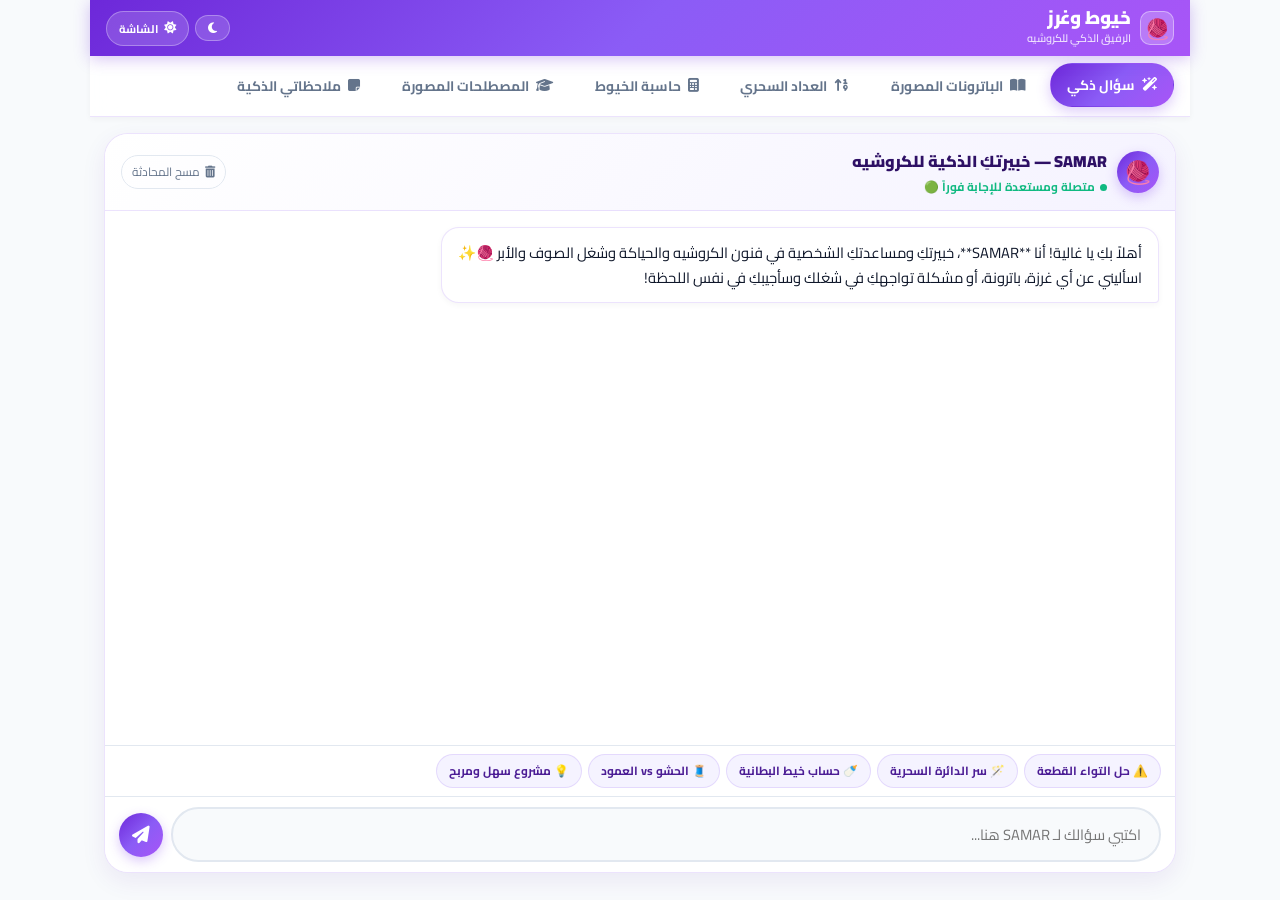
==== crochet/index.html @ 3d45fec6 "Optimize crochet app: audit clean, zero dead code, safe reload listener and updated PWA" ====
<!DOCTYPE html>
<html lang="ar" dir="rtl" data-theme="light">
<head>
  <meta charset="UTF-8">
  <meta name="viewport" content="width=device-width, initial-scale=1.0, maximum-scale=5.0, user-scalable=yes, viewport-fit=cover">
  <meta name="theme-color" content="#7c3aed">
  <meta name="mobile-web-app-capable" content="yes">
  <meta name="apple-mobile-web-app-capable" content="yes">
  <meta name="apple-mobile-web-app-status-bar-style" content="black-translucent">
  <meta name="apple-mobile-web-app-title" content="خيوط وغرز">
  <link rel="manifest" href="manifest.json">
  <link rel="icon" type="image/png" sizes="192x192" href="icons/icon-192.png">
  <link rel="apple-touch-icon" sizes="192x192" href="icons/icon-192.png">
  <title>خيوط وغرز | الرفيق الذكي للكروشيه</title>
  
  <!-- Fonts & Icons -->
  <link rel="preconnect" href="https://fonts.googleapis.com">
  <link rel="preconnect" href="https://fonts.gstatic.com" crossorigin>
  <link href="https://fonts.googleapis.com/css2?family=Cairo:wght@400;500;600;700;800;900&display=swap" rel="stylesheet">
  <link rel="stylesheet" href="https://cdnjs.cloudflare.com/ajax/libs/font-awesome/6.5.1/css/all.min.css">
  
  <!-- Markdown & Confetti CDN -->
  <script src="https://cdn.jsdelivr.net/npm/marked/marked.min.js"></script>
  <script src="https://cdn.jsdelivr.net/npm/canvas-confetti@1.9.2/dist/confetti.browser.min.js"></script>

  <style>
    /* ═══════════════════════════════════════════════════════
       THEME VARIABLES: LIGHT & LUXURY DARK
       ═══════════════════════════════════════════════════════ */
    :root {
      --primary: #7c3aed;
      --primary-hover: #6d28d9;
      --primary-gradient: linear-gradient(135deg, #6d28d9 0%, #8b5cf6 50%, #a855f7 100%);
      --primary-glow: rgba(124, 58, 237, 0.28);
      --primary-light: #f5f3ff;
      --primary-mid: #ddd6fe;
      --primary-dark: #4c1d95;
      --primary-darker: #2e1065;
      
      --accent: #f59e0b;
      --accent-gradient: linear-gradient(135deg, #d97706, #fbbf24);
      --accent-light: #fef3c7;
      
      --success: #10b981;
      --success-gradient: linear-gradient(135deg, #059669, #34d399);
      --success-light: #ecfdf5;
      
      --danger: #ef4444;
      --danger-light: #fef2f2;
      
      --bg: #f8fafc;
      --surface: #ffffff;
      --surface-card: #ffffff;
      --surface-glass: rgba(255, 255, 255, 0.88);
      --border: #e2e8f0;
      --border-purple: rgba(124, 58, 237, 0.14);
      
      --text: #0f172a;
      --text-muted: #64748b;
      --text-light: #94a3b8;
      
      --shadow-sm: 0 2px 6px rgba(0,0,0,0.04);
      --shadow-md: 0 8px 24px rgba(76, 29, 149, 0.08);
      --shadow-lg: 0 16px 36px rgba(76, 29, 149, 0.12);
      
      --radius-sm: 10px;
      --radius-md: 16px;
      --radius-lg: 24px;
      --radius-full: 9999px;
    }

    [data-theme="dark"] {
      --primary: #9d68f7;
      --primary-hover: #b388ff;
      --primary-gradient: linear-gradient(135deg, #7c3aed 0%, #9333ea 50%, #c084fc 100%);
      --primary-glow: rgba(168, 85, 247, 0.35);
      --primary-light: #23153d;
      --primary-mid: #3b2264;
      --primary-dark: #c084fc;
      --primary-darker: #f5f3ff;
      
      --bg: #0b0714;
      --surface: #140d24;
      --surface-card: #1a1230;
      --surface-glass: rgba(20, 13, 36, 0.92);
      --border: #2a1b49;
      --border-purple: rgba(168, 85, 247, 0.22);
      
      --text: #f8fafc;
      --text-muted: #a1a1aa;
      --text-light: #71717a;
      
      --shadow-sm: 0 2px 8px rgba(0,0,0,0.4);
      --shadow-md: 0 8px 24px rgba(0,0,0,0.55);
      --shadow-lg: 0 16px 40px rgba(0,0,0,0.7);
    }

    * {
      box-sizing: border-box;
      margin: 0;
      padding: 0;
      font-family: 'Cairo', -apple-system, BlinkMacSystemFont, "Segoe UI", Roboto, sans-serif;
      -webkit-tap-highlight-color: transparent;
    }

    body {
      background: var(--bg);
      color: var(--text);
      min-height: 100vh;
      overflow-x: hidden;
      overflow-y: auto;
      scroll-behavior: smooth;
      transition: background-color 0.3s ease, color 0.3s ease;
    }

    @media (max-width: 767px) {
      body {
        padding-bottom: calc(72px + env(safe-area-inset-bottom, 0px));
      }
    }

    .app-root {
      width: 100%;
      max-width: 1100px;
      margin: 0 auto;
      min-height: 100vh;
      display: flex;
      flex-direction: column;
      position: relative;
    }

    /* ═══════════════════════════════════════════════════════
       COMPACT HEADER (50% REDUCED - NO API KEYS SHOWN)
       ═══════════════════════════════════════════════════════ */
    .compact-header {
      background: var(--primary-gradient);
      padding: 8px 16px;
      min-height: 52px;
      position: sticky;
      top: 0;
      z-index: 100;
      display: flex;
      align-items: center;
      justify-content: space-between;
      box-shadow: 0 3px 15px rgba(109, 40, 217, 0.28);
      backdrop-filter: blur(8px);
    }

    .brand-wrap {
      display: flex;
      align-items: center;
      gap: 9px;
      cursor: pointer;
    }

    .brand-badge {
      width: 34px;
      height: 34px;
      background: rgba(255, 255, 255, 0.22);
      border: 1px solid rgba(255, 255, 255, 0.4);
      border-radius: var(--radius-sm);
      display: flex;
      align-items: center;
      justify-content: center;
      font-size: 1.25rem;
    }

    .brand-text-col h1 {
      font-size: 1.15rem;
      font-weight: 900;
      color: #fff;
      line-height: 1.1;
      letter-spacing: -0.2px;
    }

    .brand-text-col p {
      font-size: 0.68rem;
      color: rgba(255, 255, 255, 0.82);
      font-weight: 600;
    }

    .header-controls {
      display: flex;
      align-items: center;
      gap: 6px;
    }

    .h-btn {
      background: rgba(255, 255, 255, 0.16);
      border: 1px solid rgba(255, 255, 255, 0.3);
      color: #fff;
      padding: 6px 12px;
      border-radius: var(--radius-full);
      font-size: 0.76rem;
      font-weight: 700;
      cursor: pointer;
      display: flex;
      align-items: center;
      gap: 5px;
      transition: all 0.2s cubic-bezier(0.34, 1.56, 0.64, 1);
    }
    .h-btn:hover { background: rgba(255, 255, 255, 0.28); }
    .h-btn:active { transform: scale(0.92); }
    .h-btn.active { background: #10b981; border-color: #059669; }

    .wl-indicator {
      background: #10b981;
      color: #fff;
      font-size: 0.72rem;
      font-weight: 700;
      text-align: center;
      padding: 4px 8px;
      display: none;
      align-items: center;
      justify-content: center;
      gap: 6px;
    }
    .wl-indicator.show { display: flex; }

    /* ═══════════════════════════════════════════════════════
       NON-DUPLICATE NAVIGATION
       ═══════════════════════════════════════════════════════ */
    .desktop-nav {
      display: none;
      background: var(--surface-glass);
      backdrop-filter: blur(14px);
      -webkit-backdrop-filter: blur(14px);
      padding: 8px 16px;
      position: sticky;
      top: 52px;
      z-index: 90;
      border-bottom: 1px solid var(--border-purple);
      box-shadow: var(--shadow-sm);
    }

    .desktop-nav-list {
      display: flex;
      align-items: center;
      justify-content: center;
      gap: 8px;
      list-style: none;
    }

    .nav-btn {
      padding: 8px 16px;
      border-radius: var(--radius-full);
      background: transparent;
      border: 1.5px solid transparent;
      color: var(--text-muted);
      font-size: 0.86rem;
      font-weight: 700;
      display: flex;
      align-items: center;
      gap: 7px;
      cursor: pointer;
      transition: all 0.25s cubic-bezier(0.34, 1.56, 0.64, 1);
      white-space: nowrap;
    }
    .nav-btn:hover {
      color: var(--primary);
      background: var(--primary-light);
    }
    .nav-btn.active {
      background: var(--primary-gradient);
      color: #fff;
      box-shadow: 0 4px 14px var(--primary-glow);
      transform: translateY(-1px);
    }

    .mobile-bottom-bar {
      display: flex;
      position: fixed;
      bottom: 0; left: 0; right: 0;
      background: var(--surface-glass);
      backdrop-filter: blur(18px);
      -webkit-backdrop-filter: blur(18px);
      border-top: 1px solid var(--border-purple);
      padding: 4px 4px calc(4px + env(safe-area-inset-bottom, 0px));
      z-index: 150;
      box-shadow: 0 -4px 20px rgba(0, 0, 0, 0.08);
      overflow-x: auto;
      scrollbar-width: none;
    }
    .mobile-bottom-bar::-webkit-scrollbar { display: none; }

    .mobile-nav-item {
      flex: 1;
      min-width: 52px;
      padding: 6px 2px;
      background: transparent;
      border: none;
      cursor: pointer;
      display: flex;
      flex-direction: column;
      align-items: center;
      justify-content: center;
      gap: 3px;
      transition: all 0.2s cubic-bezier(0.34, 1.56, 0.64, 1);
    }
    .m-icon {
      font-size: 1.25rem;
      color: var(--text-muted);
      transition: all 0.2s cubic-bezier(0.34, 1.56, 0.64, 1);
    }
    .m-label {
      font-size: 0.65rem;
      font-weight: 700;
      color: var(--text-muted);
      white-space: nowrap;
    }
    .mobile-nav-item.active .m-icon {
      color: var(--primary);
      transform: translateY(-2px) scale(1.15);
    }
    .mobile-nav-item.active .m-label {
      color: var(--primary);
      font-weight: 900;
    }

    @media (min-width: 768px) {
      .desktop-nav { display: flex !important; }
      .mobile-bottom-bar { display: none !important; }
    }
    @media (max-width: 767px) {
      .desktop-nav { display: none !important; }
      .mobile-bottom-bar { display: flex !important; }
    }

    /* ═══════════════════════════════════════════════════════
       CONTENT SECTIONS
       ═══════════════════════════════════════════════════════ */
    .content-area {
      flex: 1;
      padding: 16px 14px;
    }

    .app-tab-section {
      display: none;
      animation: fadeIn 0.3s cubic-bezier(0.16, 1, 0.3, 1);
    }
    .app-tab-section.active { display: block; }

    @keyframes fadeIn {
      from { opacity: 0; transform: translateY(6px); }
      to { opacity: 1; transform: translateY(0); }
    }

    /* ═══════════════════════════════════════════════════════
       TAB 1: SAMAR AI CHAT
       ═══════════════════════════════════════════════════════ */
    .ai-chat-card {
      background: var(--surface-card);
      border-radius: var(--radius-lg);
      border: 1.5px solid var(--border-purple);
      box-shadow: var(--shadow-md);
      display: flex;
      flex-direction: column;
      height: calc(100vh - 160px);
      min-height: 520px;
      overflow: hidden;
      position: relative;
    }

    .ai-chat-header {
      background: linear-gradient(135deg, var(--surface) 0%, var(--primary-light) 100%);
      padding: 12px 16px;
      border-bottom: 1px solid var(--border-purple);
      display: flex;
      align-items: center;
      justify-content: space-between;
    }

    .ai-profile-group {
      display: flex;
      align-items: center;
      gap: 10px;
    }

    .ai-avatar {
      width: 42px;
      height: 42px;
      border-radius: 50%;
      background: var(--primary-gradient);
      color: #fff;
      display: flex;
      align-items: center;
      justify-content: center;
      font-size: 1.4rem;
      box-shadow: 0 4px 12px var(--primary-glow);
    }

    .ai-meta h3 {
      font-size: 1rem;
      font-weight: 900;
      color: var(--primary-darker);
    }

    .ai-status-indicator {
      display: flex;
      align-items: center;
      gap: 5px;
      font-size: 0.74rem;
      font-weight: 700;
      color: #10b981;
    }
    .ai-status-indicator::before {
      content: '';
      width: 7px;
      height: 7px;
      border-radius: 50%;
      background: currentColor;
    }

    .btn-clear-chat {
      background: transparent;
      border: 1px solid var(--border);
      color: var(--text-muted);
      padding: 5px 10px;
      border-radius: var(--radius-full);
      font-size: 0.74rem;
      cursor: pointer;
      display: flex;
      align-items: center;
      gap: 5px;
    }
    .btn-clear-chat:hover { background: var(--bg); color: var(--danger); }

    .ai-messages-scroll {
      flex: 1;
      padding: 16px;
      overflow-y: auto;
      display: flex;
      flex-direction: column;
      gap: 12px;
    }

    .chat-bubble {
      max-width: 85%;
      padding: 12px 16px;
      border-radius: 18px;
      font-size: 0.92rem;
      line-height: 1.7;
      word-break: break-word;
      animation: popMessage 0.25s ease;
    }
    @keyframes popMessage {
      from { opacity: 0; transform: scale(0.96); }
      to { opacity: 1; transform: scale(1); }
    }

    .chat-bubble.bot {
      background: var(--surface);
      border: 1.5px solid var(--border-purple);
      color: var(--text);
      align-self: flex-start;
      border-bottom-right-radius: 4px;
      box-shadow: var(--shadow-sm);
    }
    .chat-bubble.bot p { margin-bottom: 8px; }
    .chat-bubble.bot p:last-child { margin-bottom: 0; }
    .chat-bubble.bot ul, .chat-bubble.bot ol { padding-right: 20px; margin: 6px 0; }
    .chat-bubble.bot li { margin-bottom: 4px; }
    .chat-bubble.bot strong { color: var(--primary); }

    .chat-bubble.user {
      background: var(--primary-gradient);
      color: #fff;
      align-self: flex-end;
      border-bottom-left-radius: 4px;
      box-shadow: 0 4px 14px var(--primary-glow);
    }

    .ai-thinking-box {
      align-self: flex-start;
      background: var(--surface);
      border: 1.5px solid var(--border-purple);
      padding: 10px 16px;
      border-radius: 18px;
      border-bottom-right-radius: 4px;
      display: none;
      align-items: center;
      gap: 8px;
      font-size: 0.84rem;
      font-weight: 700;
      color: var(--primary);
    }
    .ai-thinking-box.show { display: flex; }
    .dot-flashing {
      display: inline-flex;
      gap: 4px;
    }
    .dot-flashing span {
      width: 6px;
      height: 6px;
      background: var(--primary);
      border-radius: 50%;
      animation: pulseDot 1s infinite alternate;
    }
    .dot-flashing span:nth-child(2) { animation-delay: 0.2s; }
    .dot-flashing span:nth-child(3) { animation-delay: 0.4s; }
    @keyframes pulseDot {
      from { opacity: 0.3; transform: scale(0.8); }
      to { opacity: 1; transform: scale(1.2); }
    }

    .chat-quick-suggestions {
      padding: 8px 14px;
      background: var(--surface);
      border-top: 1px solid var(--border);
      display: flex;
      gap: 6px;
      overflow-x: auto;
      scrollbar-width: none;
    }
    .chat-quick-suggestions::-webkit-scrollbar { display: none; }
    .suggestion-chip {
      background: var(--primary-light);
      border: 1px solid var(--border-purple);
      color: var(--primary-dark);
      padding: 5px 12px;
      border-radius: var(--radius-full);
      font-size: 0.74rem;
      font-weight: 700;
      cursor: pointer;
      white-space: nowrap;
      transition: all 0.2s;
    }
    .suggestion-chip:hover {
      background: var(--primary);
      color: #fff;
    }

    .ai-chat-input-bar {
      padding: 10px 14px;
      background: var(--surface);
      border-top: 1px solid var(--border);
      display: flex;
      align-items: center;
      gap: 8px;
    }
    .chat-input-field {
      flex: 1;
      padding: 12px 18px;
      border-radius: var(--radius-full);
      border: 2px solid var(--border);
      background: var(--bg);
      color: var(--text);
      font-size: 0.92rem;
      outline: none;
      transition: border-color 0.2s;
    }
    .chat-input-field:focus {
      border-color: var(--primary);
      background: var(--surface);
    }
    .chat-send-btn {
      width: 44px;
      height: 44px;
      border-radius: 50%;
      background: var(--primary-gradient);
      border: none;
      color: #fff;
      font-size: 1.1rem;
      cursor: pointer;
      display: flex;
      align-items: center;
      justify-content: center;
      box-shadow: 0 4px 12px var(--primary-glow);
    }
    .chat-send-btn:active { transform: scale(0.9); }

    /* ═══════════════════════════════════════════════════════
       TAB 2: PATTERNS CATALOG (100% ACCURATE CROCHET ART)
       ═══════════════════════════════════════════════════════ */
    .patterns-top-bar {
      display: flex;
      align-items: center;
      justify-content: space-between;
      flex-wrap: wrap;
      gap: 10px;
      margin-bottom: 14px;
    }

    .visibility-toggle-btn {
      background: var(--surface);
      border: 1.5px solid var(--border-purple);
      color: var(--primary);
      padding: 7px 14px;
      border-radius: var(--radius-full);
      font-size: 0.8rem;
      font-weight: 800;
      cursor: pointer;
      display: inline-flex;
      align-items: center;
      gap: 7px;
      box-shadow: var(--shadow-sm);
    }
    .visibility-toggle-btn:hover { background: var(--primary-light); }

    .category-scroll-chips {
      display: flex;
      gap: 8px;
      overflow-x: auto;
      scrollbar-width: none;
      padding-bottom: 6px;
      margin-bottom: 16px;
    }
    .category-scroll-chips::-webkit-scrollbar { display: none; }
    .cat-chip {
      background: var(--surface);
      border: 1.5px solid var(--border);
      padding: 7px 15px;
      border-radius: var(--radius-full);
      font-size: 0.8rem;
      font-weight: 700;
      color: var(--text-muted);
      cursor: pointer;
      white-space: nowrap;
      display: flex;
      align-items: center;
      gap: 6px;
      transition: all 0.2s;
    }
    .cat-chip.active {
      background: var(--primary-gradient);
      color: #fff;
      border-color: transparent;
      box-shadow: 0 4px 12px var(--primary-glow);
      transform: translateY(-1px);
    }

    .patterns-grid-container {
      display: grid;
      grid-template-columns: 1fr;
      gap: 16px;
    }
    @media (min-width: 640px) {
      .patterns-grid-container { grid-template-columns: repeat(2, 1fr); }
    }
    @media (min-width: 1024px) {
      .patterns-grid-container { grid-template-columns: repeat(3, 1fr); }
    }

    .pattern-card-item {
      background: var(--surface-card);
      border-radius: var(--radius-lg);
      border: 1.5px solid var(--border-purple);
      overflow: hidden;
      box-shadow: var(--shadow-sm);
      cursor: pointer;
      display: flex;
      flex-direction: column;
      transition: all 0.25s cubic-bezier(0.34, 1.56, 0.64, 1);
    }
    .pattern-card-item:hover {
      transform: translateY(-4px);
      box-shadow: var(--shadow-lg);
      border-color: var(--primary);
    }

    .pattern-svg-cover {
      width: 100%;
      height: 180px;
      position: relative;
      background: #1e1b4b;
      overflow: hidden;
    }
    .pattern-svg-cover svg {
      width: 100%;
      height: 100%;
      display: block;
    }

    .pattern-card-body {
      padding: 14px 16px;
      display: flex;
      flex-direction: column;
      flex: 1;
      justify-content: space-between;
    }
    .pattern-card-body h3 {
      font-size: 1rem;
      font-weight: 800;
      color: var(--text);
      line-height: 1.35;
      margin-bottom: 4px;
    }
    .pattern-card-body p {
      font-size: 0.78rem;
      color: var(--text-muted);
      line-height: 1.5;
      margin-bottom: 12px;
      display: -webkit-box;
      -webkit-line-clamp: 2;
      -webkit-box-orient: vertical;
      overflow: hidden;
    }

    .pattern-specs-chips {
      display: flex;
      flex-wrap: wrap;
      gap: 6px;
      margin-bottom: 12px;
    }
    .spec-chip {
      font-size: 0.72rem;
      font-weight: 700;
      padding: 3px 8px;
      border-radius: var(--radius-sm);
      background: var(--bg);
      color: var(--text-muted);
      border: 1px solid var(--border);
    }

    .prog-track {
      height: 6px;
      background: var(--bg);
      border-radius: var(--radius-full);
      overflow: hidden;
    }
    .prog-fill {
      height: 100%;
      background: var(--primary-gradient);
      border-radius: var(--radius-full);
      transition: width 0.3s ease;
    }
    .prog-labels {
      display: flex;
      justify-content: space-between;
      font-size: 0.72rem;
      font-weight: 700;
      color: var(--text-muted);
      margin-top: 4px;
    }

    /* ═══════════════════════════════════════════════════════
       PATTERN READER MODAL
       ═══════════════════════════════════════════════════════ */
    .pattern-reader-modal {
      position: fixed;
      inset: 0;
      background: var(--bg);
      z-index: 300;
      overflow-y: auto;
      display: none;
      flex-direction: column;
    }
    .pattern-reader-modal.open { display: flex; animation: slideInUp 0.3s ease; }
    @keyframes slideInUp { from { transform: translateY(100%); } to { transform: translateY(0); } }

    .reader-hero-header {
      background: var(--primary-gradient);
      color: #fff;
      padding: 16px 20px 20px;
      position: sticky;
      top: 0;
      z-index: 60;
      box-shadow: 0 4px 20px rgba(109, 40, 217, 0.3);
    }

    .reader-top-controls {
      display: flex;
      align-items: center;
      justify-content: space-between;
      margin-bottom: 10px;
    }

    .reader-back-btn {
      background: rgba(255, 255, 255, 0.2);
      border: 1px solid rgba(255, 255, 255, 0.35);
      color: #fff;
      padding: 6px 14px;
      border-radius: var(--radius-full);
      font-size: 0.82rem;
      font-weight: 800;
      cursor: pointer;
      display: inline-flex;
      align-items: center;
      gap: 6px;
    }

    .reader-actions-bar {
      background: var(--surface);
      border-bottom: 1px solid var(--border);
      padding: 10px 16px;
      display: flex;
      align-items: center;
      justify-content: space-between;
      flex-wrap: wrap;
      gap: 8px;
      position: sticky;
      top: 112px;
      z-index: 55;
    }

    .reader-container-inner {
      max-width: 820px;
      width: 100%;
      margin: 0 auto;
      padding: 16px 16px 80px;
    }

    /* Pattern In-Line Counter (Enlarged Buttons) */
    .pattern-sticky-row-counter {
      background: linear-gradient(135deg, var(--primary-dark) 0%, var(--primary) 100%);
      color: #fff;
      border-radius: var(--radius-lg);
      padding: 16px 22px;
      margin-bottom: 18px;
      display: flex;
      align-items: center;
      justify-content: space-between;
      box-shadow: 0 8px 24px var(--primary-glow);
    }
    .psrc-info h4 { font-size: 0.88rem; font-weight: 700; opacity: 0.9; }
    .psrc-number { font-size: 2.6rem; font-weight: 900; color: #fbbf24; line-height: 1; }
    .psrc-btns { display: flex; gap: 10px; }
    .psrc-btn {
      width: 50px;
      height: 50px;
      border-radius: 50%;
      border: 2px solid rgba(255,255,255,0.4);
      background: rgba(255,255,255,0.22);
      color: #fff;
      font-size: 1.6rem;
      font-weight: 900;
      cursor: pointer;
      display: flex;
      align-items: center;
      justify-content: center;
      transition: transform 0.15s;
    }
    .psrc-btn:active { transform: scale(0.9); }

    .pattern-step-card {
      background: var(--surface-card);
      border-radius: var(--radius-md);
      border: 1.5px solid var(--border-purple);
      margin-bottom: 14px;
      overflow: hidden;
      transition: all 0.2s ease;
    }
    .pattern-step-card.completed {
      border-color: #10b981;
      background: var(--success-light);
    }
    [data-theme="dark"] .pattern-step-card.completed { background: #064e3b22; }

    .step-main-header {
      padding: 14px 16px;
      display: flex;
      gap: 12px;
      align-items: flex-start;
      cursor: pointer;
    }

    .step-num-badge {
      width: 34px;
      height: 34px;
      border-radius: 50%;
      background: var(--primary-light);
      border: 2px solid var(--primary-mid);
      color: var(--primary);
      font-weight: 900;
      font-size: 0.92rem;
      display: flex;
      align-items: center;
      justify-content: center;
      flex-shrink: 0;
    }
    .pattern-step-card.completed .step-num-badge {
      background: #10b981;
      border-color: #10b981;
      color: #fff;
    }

    .step-instruction-text {
      flex: 1;
      font-size: 0.95rem;
      line-height: 1.7;
      color: var(--text);
    }

    .step-visuals-panel {
      border-top: 1px dashed var(--border-purple);
      background: var(--surface);
      padding: 14px 16px;
      display: flex;
      justify-content: center;
    }
    .step-visuals-panel.hidden-visuals { display: none !important; }

    .step-visuals-panel svg {
      max-width: 240px;
      width: 100%;
      height: 140px;
      border-radius: var(--radius-sm);
    }

    /* ═══════════════════════════════════════════════════════
       TAB 3: COUNTERS (ENLARGED EASY-TAP BUTTONS)
       ═══════════════════════════════════════════════════════ */
    .magic-counter-hero {
      background: linear-gradient(135deg, var(--primary-darker) 0%, var(--primary-dark) 50%, var(--primary) 100%);
      border-radius: var(--radius-lg);
      padding: 32px 20px 28px;
      color: #fff;
      text-align: center;
      box-shadow: var(--shadow-lg), 0 0 30px var(--primary-glow);
      margin-bottom: 24px;
    }
    .mch-tag { font-size: 0.85rem; font-weight: 800; color: #fbbf24; }
    .mch-value {
      font-size: 6rem;
      font-weight: 900;
      line-height: 1;
      margin: 10px 0 6px;
      font-variant-numeric: tabular-nums;
    }
    .mch-label { font-size: 0.84rem; opacity: 0.75; margin-bottom: 24px; }

    .mch-controls-row {
      display: flex;
      align-items: center;
      justify-content: center;
      gap: 20px;
    }
    /* Large Prominent Main Counter Buttons */
    .btn-mch-minus {
      width: 68px; height: 68px;
      border-radius: 50%;
      background: rgba(255, 255, 255, 0.2);
      border: 2px solid rgba(255, 255, 255, 0.4);
      color: #fff;
      font-size: 2.2rem;
      font-weight: 900;
      cursor: pointer;
    }
    .btn-mch-plus {
      width: 90px; height: 90px;
      border-radius: 50%;
      background: #ffffff;
      color: var(--primary-darker);
      font-size: 3rem;
      font-weight: 900;
      cursor: pointer;
      box-shadow: 0 8px 24px rgba(0,0,0,0.3);
    }
    .btn-mch-reset {
      width: 52px; height: 52px;
      border-radius: 50%;
      background: rgba(255, 255, 255, 0.12);
      border: 1.5px solid rgba(255, 255, 255, 0.25);
      color: rgba(255, 255, 255, 0.7);
      font-size: 1.3rem;
      cursor: pointer;
    }
    .btn-mch-minus:active, .btn-mch-plus:active, .btn-mch-reset:active { transform: scale(0.9); }

    /* Enlarged Auxiliary Counters (+ and -) */
    .tally-grid {
      display: grid;
      grid-template-columns: repeat(3, 1fr);
      gap: 12px;
      margin-bottom: 18px;
    }
    .tally-card {
      background: var(--surface-card);
      border: 1.5px solid var(--border-purple);
      border-radius: var(--radius-md);
      padding: 16px 10px;
      text-align: center;
      box-shadow: var(--shadow-sm);
    }
    .tally-title { font-size: 0.82rem; font-weight: 800; color: var(--primary); margin-bottom: 6px; }
    .tally-num { font-size: 2rem; font-weight: 900; color: var(--text); margin-bottom: 10px; }
    .tally-btns { display: flex; justify-content: center; gap: 8px; }
    /* Big, prominent + and - buttons */
    .tally-btn {
      width: 48px;
      height: 48px;
      border-radius: var(--radius-sm);
      border: 2px solid var(--border-purple);
      background: var(--surface);
      color: var(--primary);
      font-size: 1.5rem;
      font-weight: 900;
      cursor: pointer;
      display: flex;
      align-items: center;
      justify-content: center;
      transition: all 0.15s;
    }
    .tally-btn:active {
      background: var(--primary);
      color: #fff;
      transform: scale(0.92);
    }

    /* ═══════════════════════════════════════════════════════
       TAB 4: YARN CALCULATOR
       ═══════════════════════════════════════════════════════ */
    .calculator-card {
      background: var(--surface-card);
      border: 1.5px solid var(--border-purple);
      border-radius: var(--radius-lg);
      padding: 22px 18px;
      box-shadow: var(--shadow-md);
      margin-bottom: 22px;
    }
    .styled-select {
      width: 100%;
      padding: 13px 16px;
      border-radius: var(--radius-md);
      border: 2px solid var(--border);
      background: var(--bg);
      color: var(--text);
      font-size: 0.94rem;
      font-weight: 700;
      outline: none;
      margin-bottom: 16px;
    }
    .calc-btn-action {
      width: 100%;
      padding: 14px;
      border-radius: var(--radius-full);
      background: var(--primary-gradient);
      color: #fff;
      border: none;
      font-size: 1rem;
      font-weight: 800;
      cursor: pointer;
      box-shadow: 0 4px 14px var(--primary-glow);
    }
    .calc-results-card {
      margin-top: 18px;
      background: var(--primary-light);
      border: 2px solid var(--primary-mid);
      border-radius: var(--radius-md);
      padding: 16px;
      display: none;
    }
    .calc-results-card.show { display: block; }
    .calc-result-item {
      display: flex;
      justify-content: space-between;
      align-items: center;
      padding: 8px 0;
      border-bottom: 1px solid var(--border-purple);
      font-size: 0.9rem;
    }
    .cri-title { color: var(--text-muted); font-weight: 700; }
    .cri-val { color: var(--primary-darker); font-weight: 900; }

    /* ═══════════════════════════════════════════════════════
       TAB 5: GLOSSARY (PURE CROCHET VISUALS ONLY)
       ═══════════════════════════════════════════════════════ */
    .glossary-cards-grid {
      display: grid;
      grid-template-columns: 1fr;
      gap: 16px;
    }
    @media (min-width: 680px) {
      .glossary-cards-grid { grid-template-columns: repeat(2, 1fr); }
    }

    .glossary-term-card {
      background: var(--surface-card);
      border-radius: var(--radius-lg);
      border: 1.5px solid var(--border-purple);
      padding: 16px;
      box-shadow: var(--shadow-sm);
      display: flex;
      flex-direction: column;
      justify-content: space-between;
    }
    .gtc-header {
      display: flex;
      justify-content: space-between;
      align-items: flex-start;
      margin-bottom: 8px;
    }
    .gtc-code {
      background: var(--primary-gradient);
      color: #fff;
      font-size: 0.85rem;
      font-weight: 900;
      padding: 4px 12px;
      border-radius: var(--radius-full);
    }
    .gtc-name-ar { font-size: 1.05rem; font-weight: 900; color: var(--text); }
    .gtc-name-us { font-size: 0.74rem; font-weight: 700; color: var(--text-light); }
    .gtc-desc { font-size: 0.84rem; color: var(--text-muted); line-height: 1.6; margin: 8px 0 14px; }

    .gtc-visual-pair {
      display: grid;
      grid-template-columns: 1fr 1fr;
      gap: 10px;
    }
    .gtc-vis-col {
      border: 1px solid var(--border);
      border-radius: var(--radius-sm);
      background: var(--bg);
      overflow: hidden;
      display: flex;
      flex-direction: column;
    }
    .gtc-vis-tag {
      font-size: 0.68rem;
      font-weight: 800;
      padding: 4px 8px;
      background: var(--surface);
      border-bottom: 1px solid var(--border);
      color: var(--primary);
    }
    .gtc-vis-body {
      padding: 4px;
      display: flex;
      align-items: center;
      justify-content: center;
      min-height: 90px;
    }
    .gtc-vis-body svg { max-width: 100%; height: 85px; }

    /* ═══════════════════════════════════════════════════════
       TAB 6: SMART NOTES (iOS & XOS STYLE)
       ═══════════════════════════════════════════════════════ */
    .notes-toolbar {
      display: flex;
      align-items: center;
      justify-content: space-between;
      gap: 10px;
      margin-bottom: 16px;
    }
    .btn-create-note {
      background: var(--primary-gradient);
      color: #fff;
      border: none;
      padding: 9px 18px;
      border-radius: var(--radius-full);
      font-size: 0.86rem;
      font-weight: 800;
      cursor: pointer;
      display: inline-flex;
      align-items: center;
      gap: 7px;
      box-shadow: 0 4px 14px var(--primary-glow);
    }
    .notes-search-input {
      padding: 8px 14px;
      border-radius: var(--radius-full);
      border: 1.5px solid var(--border);
      background: var(--surface);
      color: var(--text);
      font-size: 0.84rem;
      outline: none;
    }

    .notes-cards-masonry {
      display: grid;
      grid-template-columns: 1fr;
      gap: 14px;
    }
    @media (min-width: 600px) {
      .notes-cards-masonry { grid-template-columns: repeat(2, 1fr); }
    }
    @media (min-width: 960px) {
      .notes-cards-masonry { grid-template-columns: repeat(3, 1fr); }
    }

    .note-card-item {
      background: var(--surface-card);
      border-radius: var(--radius-md);
      padding: 16px;
      box-shadow: var(--shadow-sm);
      border: 1.5px solid var(--border);
      border-top-width: 5px;
      display: flex;
      flex-direction: column;
      justify-content: space-between;
      cursor: pointer;
      transition: transform 0.2s;
    }
    .note-card-item:hover { transform: translateY(-3px); }
    .note-card-title { font-size: 1rem; font-weight: 900; color: var(--text); margin-bottom: 6px; }
    .note-card-content {
      font-size: 0.85rem;
      color: var(--text-muted);
      line-height: 1.6;
      margin-bottom: 10px;
      display: -webkit-box;
      -webkit-line-clamp: 3;
      -webkit-box-orient: vertical;
      overflow: hidden;
    }
    .note-photo-thumbnail {
      width: 100%;
      height: 110px;
      border-radius: var(--radius-sm);
      object-fit: cover;
      margin-bottom: 10px;
    }

    /* Note Editor Modal */
    .note-editor-modal {
      position: fixed;
      inset: 0;
      background: rgba(0, 0, 0, 0.65);
      backdrop-filter: blur(8px);
      z-index: 350;
      display: none;
      align-items: center;
      justify-content: center;
      padding: 16px;
    }
    .note-editor-modal.open { display: flex; }
    .note-editor-dialog {
      background: var(--surface);
      width: 100%;
      max-width: 600px;
      border-radius: var(--radius-lg);
      border: 1.5px solid var(--border-purple);
      overflow: hidden;
      display: flex;
      flex-direction: column;
      max-height: 90vh;
    }
    .editor-header {
      padding: 14px 18px;
      background: var(--primary-gradient);
      color: #fff;
      display: flex;
      align-items: center;
      justify-content: space-between;
    }
    .editor-body {
      padding: 16px;
      overflow-y: auto;
      flex: 1;
      display: flex;
      flex-direction: column;
      gap: 12px;
    }
    .editor-title-input {
      width: 100%;
      padding: 10px 14px;
      border-radius: var(--radius-sm);
      border: 1.5px solid var(--border);
      background: var(--bg);
      color: var(--text);
      font-size: 1.05rem;
      font-weight: 800;
      outline: none;
    }
    .editor-textarea {
      width: 100%;
      min-height: 120px;
      padding: 12px 14px;
      border-radius: var(--radius-sm);
      border: 1.5px solid var(--border);
      background: var(--bg);
      color: var(--text);
      font-size: 0.92rem;
      line-height: 1.7;
      resize: vertical;
      outline: none;
    }
    .checklist-row-item {
      display: flex;
      align-items: center;
      gap: 8px;
    }
    .checklist-row-input {
      flex: 1;
      padding: 7px 12px;
      border-radius: var(--radius-sm);
      border: 1px solid var(--border);
      background: var(--bg);
      color: var(--text);
      font-size: 0.86rem;
      outline: none;
    }
    .color-swatches-row { display: flex; gap: 8px; align-items: center; }
    .swatch-btn {
      width: 26px; height: 26px;
      border-radius: 50%;
      border: 2px solid transparent;
      cursor: pointer;
    }
    .swatch-btn.active { transform: scale(1.2); border-color: var(--primary); }
    .editor-footer {
      padding: 12px 18px;
      background: var(--bg);
      border-top: 1px solid var(--border);
      display: flex;
      align-items: center;
      justify-content: space-between;
    }
  </style>
</head>
<body>

<div class="app-root">

  <!-- ════════════ COMPACT SLIM HEADER ════════════ -->
  <header class="compact-header">
    <div class="brand-wrap" onclick="switchNavTab('patterns')">
      <div class="brand-badge">🧶</div>
      <div class="brand-text-col">
        <h1>خيوط وغرز</h1>
        <p>الرفيق الذكي للكروشيه</p>
      </div>
    </div>
    <div class="header-controls">
      <!-- Dark Mode Switcher -->
      <button class="h-btn" onclick="toggleThemeMode()" id="themeBtn" title="الوضع الليلي">
        <i class="fa-solid fa-moon"></i>
      </button>

      <!-- Wake Lock Screen Always On -->
      <button class="h-btn" onclick="toggleWakeLockSystem()" id="headerWlBtn" title="إبقاء الشاشة مضاءة">
        <i class="fa-solid fa-sun"></i>
        <span style="font-size:0.7rem;">الشاشة</span>
      </button>
    </div>
  </header>

  <!-- Wake Lock Status Banner -->
  <div class="wl-indicator" id="wlAlertBanner">
    <i class="fa-solid fa-bolt"></i>
    <span>خاصية عدم إطفاء الشاشة قيد التشغيل (لن تنطفئ شاشتك أثناء قراءة الباترون)</span>
  </div>

  <!-- ════════════ 1. DESKTOP NAVIGATION (≥ 768px ONLY) ════════════ -->
  <nav class="desktop-nav" id="desktopNavBar">
    <ul class="desktop-nav-list">
      <li>
        <button class="nav-btn active" data-tab="search" onclick="switchNavTab('search')">
          <i class="fa-solid fa-wand-magic-sparkles"></i>
          <span>سؤال ذكي</span>
        </button>
      </li>
      <li>
        <button class="nav-btn" data-tab="patterns" onclick="switchNavTab('patterns')">
          <i class="fa-solid fa-book-open"></i>
          <span>الباترونات المصورة</span>
        </button>
      </li>
      <li>
        <button class="nav-btn" data-tab="counter" onclick="switchNavTab('counter')">
          <i class="fa-solid fa-arrow-up-1-9"></i>
          <span>العداد السحري</span>
        </button>
      </li>
      <li>
        <button class="nav-btn" data-tab="calc" onclick="switchNavTab('calc')">
          <i class="fa-solid fa-calculator"></i>
          <span>حاسبة الخيوط</span>
        </button>
      </li>
      <li>
        <button class="nav-btn" data-tab="glossary" onclick="switchNavTab('glossary')">
          <i class="fa-solid fa-graduation-cap"></i>
          <span>المصطلحات المصورة</span>
        </button>
      </li>
      <li>
        <button class="nav-btn" data-tab="notes" onclick="switchNavTab('notes')">
          <i class="fa-solid fa-note-sticky"></i>
          <span>ملاحظاتي الذكية</span>
        </button>
      </li>
    </ul>
  </nav>

  <!-- ════════════ MAIN CONTENT SECTIONS ════════════ -->
  <main class="content-area">

    <!-- ─── TAB 1: SAMAR AI CHAT ─── -->
    <section class="app-tab-section active" id="tab-search">
      <div class="ai-chat-card">
        <div class="ai-chat-header">
          <div class="ai-profile-group">
            <div class="ai-avatar">🧶</div>
            <div class="ai-meta">
              <h3>SAMAR — خبيرتكِ الذكية للكروشيه</h3>
              <div class="ai-status-indicator">
                متصلة ومستعدة للإجابة فوراً 🟢
              </div>
            </div>
          </div>
          <button class="btn-clear-chat" onclick="clearSamarChatHistory()" title="مسح المحادثة">
            <i class="fa-solid fa-trash-can"></i>
            <span>مسح المحادثة</span>
          </button>
        </div>

        <!-- Chat Stream -->
        <div class="ai-messages-scroll" id="aiChatStream">
          <div class="chat-bubble bot">
            أهلاً بكِ يا غالية! أنا **SAMAR**، خبيرتكِ ومساعدتكِ الشخصية في فنون الكروشيه والحياكة وشغل الصوف والأبر 🧶✨<br>
            اسأليني عن أي غرزة، باترونة، أو مشكلة تواجهكِ في شغلك وسأجيبكِ في نفس اللحظة!
          </div>
          <div class="ai-thinking-box" id="aiThinkingBox">
            <i class="fa-solid fa-brain"></i>
            <span>SAMAR تفكر وتكتب لكِ الآن... 🧶</span>
            <div class="dot-flashing"><span></span><span></span><span></span></div>
          </div>
        </div>

        <!-- Quick suggestion chips -->
        <div class="chat-quick-suggestions">
          <span class="suggestion-chip" onclick="askQuickPrompt('كيف أصلح التواء وانكماش القطعة الدائرية؟')">⚠️ حل التواء القطعة</span>
          <span class="suggestion-chip" onclick="askQuickPrompt('كيف أنفذ الدائرة السحرية بدون أي فتحة في الوسط؟')">🪄 سر الدائرة السحرية</span>
          <span class="suggestion-chip" onclick="askQuickPrompt('كم شلة خيط أحتاج لصنع بطانية أطفال مقاس 80×100؟')">🍼 حساب خيط البطانية</span>
          <span class="suggestion-chip" onclick="askQuickPrompt('ما هو الفرق بين غرزة الحشو والعمود بلفة؟')">🧵 الحشو vs العمود</span>
          <span class="suggestion-chip" onclick="askQuickPrompt('فكرة مشروع كروشيه سهل ومربح للمبتدئات؟')">💡 مشروع سهل ومربح</span>
        </div>

        <!-- Chat Input Bar -->
        <div class="ai-chat-input-bar">
          <input type="text" class="chat-input-field" id="aiChatInput" 
                 placeholder="اكتبي سؤالك لـ SAMAR هنا..."
                 onkeydown="if(event.key==='Enter')sendChatMessage()">
          <button class="chat-send-btn" onclick="sendChatMessage()">
            <i class="fa-solid fa-paper-plane"></i>
          </button>
        </div>
      </div>
    </section>

    <!-- ─── TAB 2: PATTERNS WITH 100% ACCURATE CROCHET ART ─── -->
    <section class="app-tab-section" id="tab-patterns">
      <div class="patterns-top-bar">
        <h2 style="font-size:1.15rem;font-weight:900;color:var(--text);">
          📖 مكتبة الباترونات المصورة الواقعية
        </h2>
        <button class="visibility-toggle-btn" onclick="toggleGlobalVisuals()" id="globalVisualsBtn">
          <i class="fa-solid fa-eye-slash"></i>
          <span id="globalVisualsText">إخفاء الرسوم والصور</span>
        </button>
      </div>

      <!-- Categories Filter -->
      <div class="category-scroll-chips" id="patternCategoriesBar"></div>

      <!-- Patterns Grid -->
      <div class="patterns-grid-container" id="patternsGridList"></div>
    </section>

    <!-- ─── TAB 3: COUNTERS (BIG EASY-TAP BUTTONS) ─── -->
    <section class="app-tab-section" id="tab-counter">
      <div class="magic-counter-hero">
        <div class="mch-tag">عداد الحياكة السحري المطور</div>
        <div class="mch-value" id="megaCounterVal">0</div>
        <div class="mch-label">السطر / الدور الحالي (يُحفظ تلقائياً في جهازك 100%)</div>
        <div class="mch-controls-row">
          <button class="btn-mch-minus" onclick="stepMegaCounter(-1)">−</button>
          <button class="btn-mch-plus" onclick="stepMegaCounter(1)">+</button>
          <button class="btn-mch-reset" onclick="resetMegaCounter()" title="تصفير">↺</button>
        </div>
      </div>

      <h3 style="font-size:0.95rem;font-weight:800;color:var(--primary);margin-bottom:12px;">
        🔢 عدادات فرعية للغرز والزيادات والنقصانات
      </h3>

      <div class="tally-grid">
        <div class="tally-card">
          <div class="tally-title">غرز السطر</div>
          <div class="tally-num" id="tallyVal0">0</div>
          <div class="tally-btns">
            <button class="tally-btn" onclick="stepTally(0, -1)">−</button>
            <button class="tally-btn" onclick="stepTally(0, 1)">+</button>
          </div>
        </div>
        <div class="tally-card">
          <div class="tally-title">الزيادات (inc)</div>
          <div class="tally-num" id="tallyVal1">0</div>
          <div class="tally-btns">
            <button class="tally-btn" onclick="stepTally(1, -1)">−</button>
            <button class="tally-btn" onclick="stepTally(1, 1)">+</button>
          </div>
        </div>
        <div class="tally-card">
          <div class="tally-title">النقصانات (dec)</div>
          <div class="tally-num" id="tallyVal2">0</div>
          <div class="tally-btns">
            <button class="tally-btn" onclick="stepTally(2, -1)">−</button>
            <button class="tally-btn" onclick="stepTally(2, 1)">+</button>
          </div>
        </div>
      </div>
      <button class="calc-btn-action" style="background:var(--surface);color:var(--text-muted);border:1px solid var(--border);box-shadow:none;margin-top:8px;" onclick="resetAllTallies()">
        تصفير العدادات الفرعية ↺
      </button>
    </section>

    <!-- ─── TAB 4: CALCULATOR ─── -->
    <section class="app-tab-section" id="tab-calc">
      <div class="calculator-card">
        <h2 style="font-size:1.1rem;font-weight:900;color:var(--primary-darker);margin-bottom:4px;">
          🧮 حاسبة الخيوط ومقاس السنارة الذكية
        </h2>
        <p style="font-size:0.82rem;color:var(--text-muted);margin-bottom:16px;">
          اختاري نوع مشروعك وسيقوم التطبيق بتقدير وزن الخيط، عدد الشلات، ومقاس السنارة الأنسب ليدك.
        </p>

        <label style="font-size:0.88rem;font-weight:800;color:var(--primary-dark);margin-bottom:8px;display:block;">حددي نوع المشروع:</label>
        <select class="styled-select" id="calcSelectBox">
          <option value="">— اضغطي هنا للاختيار —</option>
          <optgroup label="🧸 ألعاب ودمى أميغورومي">
            <option value="ami-small">دمية صغيرة (10-15 سم)</option>
            <option value="ami-medium">دمية متوسطة (20-30 سم)</option>
            <option value="ami-large">دمية كبيرة (35+ سم)</option>
          </optgroup>
          <optgroup label="🧣 شالات وملابس">
            <option value="beanie">طاقية بيني شتوية للكبار</option>
            <option value="socks">جوارب صوفية منزلية</option>
            <option value="shawl-s">شال صغير / كوفية رقبة</option>
            <option value="shawl-l">شال مثلثي كبير بوهو</option>
            <option value="sweater-s">سويتر نسائي مقاس S/M</option>
            <option value="sweater-xl">سويتر مقاس واسع L/XL</option>
          </optgroup>
          <optgroup label="👜 حقائب وسلال">
            <option value="bag-small">شنطة يد صغيرة كروس</option>
            <option value="bag-large">حقيبة تسوق أو شاطئ كبيرة</option>
            <option value="basket">سلة كروشيه لتنظيم الأغراض</option>
          </optgroup>
          <optgroup label="🏡 بطانيات ومفارش">
            <option value="blanket-baby">بطانية أطفال ناعمة (80×100 سم)</option>
            <option value="blanket-adult">بطانية كبار شتوية (130×160 سم)</option>
            <option value="mandala-small">مفرش مانديلا للطاولة (30 سم)</option>
            <option value="mandala-large">مانديلا حائطية كبيرة (60+ سم)</option>
          </optgroup>
        </select>

        <button class="calc-btn-action" onclick="performYarnCalculation()">
          احسبي احتياج الخيوط والسنارة الآن ✨
        </button>

        <div class="calc-results-card" id="calcResultsCard"></div>
      </div>
    </section>

    <!-- ─── TAB 5: VISUAL GLOSSARY (100% PURE CROCHET VISUALS) ─── -->
    <section class="app-tab-section" id="tab-glossary">
      <div style="margin-bottom:16px;">
        <input type="text" class="styled-select" id="glossarySearchInput"
               placeholder="🔍 ابحثي عن أي غرزة أو رمز (مثال: sc, inc, عمود, سلسلة)..."
               oninput="filterGlossaryCards()" style="margin-bottom:0;">
      </div>

      <div class="glossary-cards-grid" id="glossaryGridWrap"></div>
    </section>

    <!-- ─── TAB 6: SMART NOTES (iOS & XOS STYLE - 100% PRIVATE) ─── -->
    <section class="app-tab-section" id="tab-notes">
      <div class="notes-toolbar">
        <button class="btn-create-note" onclick="openNoteEditor()">
          <i class="fa-solid fa-plus"></i>
          <span>ملاحظة جديدة</span>
        </button>
        <input type="text" class="notes-search-input" id="notesSearchField"
               placeholder="ابحثي في الملاحظات..." oninput="filterNotesList()">
      </div>

      <div class="notes-cards-masonry" id="notesMasonryGrid"></div>
    </section>

  </main>

  <!-- ════════════ 2. MOBILE BOTTOM BAR (< 768px ONLY) ════════════ -->
  <footer class="mobile-bottom-bar" id="mobileBottomBar">
    <button class="mobile-nav-item active" data-tab="search" onclick="switchNavTab('search')">
      <i class="fa-solid fa-wand-magic-sparkles m-icon"></i>
      <span class="m-label">سؤال ذكي</span>
    </button>
    <button class="mobile-nav-item" data-tab="patterns" onclick="switchNavTab('patterns')">
      <i class="fa-solid fa-book-open m-icon"></i>
      <span class="m-label">الباترونات</span>
    </button>
    <button class="mobile-nav-item" data-tab="counter" onclick="switchNavTab('counter')">
      <i class="fa-solid fa-arrow-up-1-9 m-icon"></i>
      <span class="m-label">العداد</span>
    </button>
    <button class="mobile-nav-item" data-tab="calc" onclick="switchNavTab('calc')">
      <i class="fa-solid fa-calculator m-icon"></i>
      <span class="m-label">الحاسبة</span>
    </button>
    <button class="mobile-nav-item" data-tab="glossary" onclick="switchNavTab('glossary')">
      <i class="fa-solid fa-graduation-cap m-icon"></i>
      <span class="m-label">المصطلحات</span>
    </button>
    <button class="mobile-nav-item" data-tab="notes" onclick="switchNavTab('notes')">
      <i class="fa-solid fa-note-sticky m-icon"></i>
      <span class="m-label">ملاحظاتي</span>
    </button>
  </footer>

  <!-- ════════════ PATTERN READER MODAL ════════════ -->
  <div class="pattern-reader-modal" id="patternReaderModal">
    <div class="reader-hero-header">
      <div class="reader-top-controls">
        <button class="reader-back-btn" onclick="closePatternReader()">
          <i class="fa-solid fa-arrow-right"></i>
          <span>الرجوع للباترونات</span>
        </button>
        <span style="font-size:2rem;" id="readerCoverEmoji">🐻</span>
      </div>
      <div>
        <h2 id="readerTitleText" style="font-size:1.3rem;font-weight:900;margin-bottom:4px;">عنوان الباترون</h2>
        <p id="readerDescText" style="font-size:0.82rem;opacity:0.88;line-height:1.5;">وصف الباترون</p>
      </div>
    </div>

    <div class="reader-actions-bar">
      <button class="visibility-toggle-btn" onclick="toggleReaderVisuals()" id="readerVisualsBtn">
        <i class="fa-solid fa-eye-slash"></i>
        <span id="readerVisualsText">إخفاء الرسوم والصور</span>
      </button>
      <button class="visibility-toggle-btn" style="color:var(--danger);border-color:var(--danger);" onclick="resetCurrentPatternProgress()">
        <i class="fa-solid fa-rotate-left"></i>
        <span>تصفير الإنجاز</span>
      </button>
    </div>

    <div class="reader-container-inner">
      <!-- In-Pattern Row Counter -->
      <div class="pattern-sticky-row-counter">
        <div class="psrc-info">
          <h4>عداد سطور هذا الباترون</h4>
          <div class="psrc-number" id="readerRowCount">0</div>
        </div>
        <div class="psrc-btns">
          <button class="psrc-btn" onclick="stepPatternRow(-1)">−</button>
          <button class="psrc-btn" onclick="stepPatternRow(1)">+</button>
        </div>
      </div>

      <div id="readerStepsStack"></div>
    </div>
  </div>

  <!-- ════════════ SMART NOTE EDITOR MODAL ════════════ -->
  <div class="note-editor-modal" id="noteEditorModal">
    <div class="note-editor-dialog">
      <div class="editor-header">
        <h3 id="noteEditorHeading">ملاحظة كروشيه جديدة</h3>
        <button style="background:rgba(255,255,255,0.2);border:none;color:#fff;width:32px;height:32px;border-radius:50%;cursor:pointer;" onclick="closeNoteEditor()">✕</button>
      </div>

      <div class="editor-body">
        <input type="text" class="editor-title-input" id="noteTitleInput" placeholder="عنوان الملاحظة...">
        <textarea class="editor-textarea" id="noteBodyInput" placeholder="تفاصيل الخيوط، السنارة، أو أفكارك..."></textarea>

        <!-- Checklist -->
        <div style="font-size:0.85rem;font-weight:800;color:var(--primary);display:flex;align-items:center;gap:6px;">
          <i class="fa-solid fa-list-check"></i>
          <span>قائمة المهام السريعة (Checklist):</span>
        </div>
        <div id="editorChecklistStack" style="display:flex;flex-direction:column;gap:8px;"></div>
        <button class="visibility-toggle-btn" style="align-self:flex-start;" onclick="addChecklistRowToEditor()">
          <i class="fa-solid fa-plus"></i> إضافة مهمة
        </button>

        <!-- Photo -->
        <div id="noteImagePreviewWrap" style="display:none;position:relative;max-height:180px;border-radius:var(--radius-sm);overflow:hidden;">
          <img id="noteImagePreviewTag" src="" style="width:100%;max-height:180px;object-fit:cover;" alt="مرفق">
          <button style="position:absolute;top:8px;left:8px;background:rgba(0,0,0,0.7);color:#fff;border:none;border-radius:50%;width:28px;height:28px;cursor:pointer;" onclick="removeNoteImage()">✕</button>
        </div>

        <div>
          <label class="visibility-toggle-btn" style="cursor:pointer;display:inline-flex;">
            <i class="fa-solid fa-camera"></i> إرفاق صورة من جهازك
            <input type="file" accept="image/*" style="display:none;" id="notePhotoUploadInput" onchange="handleNotePhotoUpload(event)">
          </label>
        </div>

        <!-- Color Swatches -->
        <div>
          <span style="font-size:0.8rem;font-weight:700;display:block;margin-bottom:6px;">لون الملاحظة:</span>
          <div class="color-swatches-row" id="noteColorSwatches">
            <button class="swatch-btn active" style="background:#fef08a;" data-color="#fef08a"></button>
            <button class="swatch-btn" style="background:#e9d5ff;" data-color="#e9d5ff"></button>
            <button class="swatch-btn" style="background:#fbcfe8;" data-color="#fbcfe8"></button>
            <button class="swatch-btn" style="background:#a7f3d0;" data-color="#a7f3d0"></button>
            <button class="swatch-btn" style="background:#bae6fd;" data-color="#bae6fd"></button>
            <button class="swatch-btn" style="background:#cbd5e1;" data-color="#cbd5e1"></button>
          </div>
        </div>
      </div>

      <div class="editor-footer">
        <button class="visibility-toggle-btn" style="color:var(--danger);" onclick="deleteCurrentNote()" id="btnDeleteNote">حذف</button>
        <button class="btn-create-note" onclick="saveNoteFromEditor()">حفظ الملاحظة محلياً 💾</button>
      </div>
    </div>
  </div>

</div>

<!-- DATA SCRIPT -->
<script>
// ===== خيوط وغرز | ملف بيانات الباترونات والمصطلحات المحدث والآمن 100% =====
// جميع الرسوم والنسيج كروشيه نقي (خيوط، سنارات، غرز فقط) خالية تماماً من أي صور عشوائية أو أشخاص

// ═══════════════════════════════════════════════════════
//  1. الرسوم التوضيحية الدقيقة لحركة السنارة (STITCH_SVGS)
// ═══════════════════════════════════════════════════════
const STITCH_SVGS = {
  magicRing: `<svg viewBox="0 0 160 160" xmlns="http://www.w3.org/2000/svg">
    <defs>
      <linearGradient id="mr_grad" x1="0%" y1="0%" x2="100%" y2="100%">
        <stop offset="0%" stop-color="#8b5cf6"/><stop offset="100%" stop-color="#5b21b6"/>
      </linearGradient>
      <filter id="mr_glow"><feDropShadow dx="0" dy="2" stdDeviation="3" flood-color="#7c3aed" flood-opacity="0.25"/></filter>
    </defs>
    <rect width="160" height="160" rx="14" fill="#faf5ff"/>
    <!-- Circular loop -->
    <circle cx="80" cy="80" r="50" fill="none" stroke="#ddd6fe" stroke-width="8" stroke-dasharray="10 6"/>
    <circle cx="80" cy="80" r="34" fill="none" stroke="url(#mr_grad)" stroke-width="6" filter="url(#mr_glow)"/>
    <!-- Arrow direction -->
    <path d="M80 40 Q105 55 105 80 Q105 105 80 114 Q55 105 55 80" fill="none" stroke="#f59e0b" stroke-width="4" stroke-linecap="round" stroke-dasharray="6 4"/>
    <!-- Hook insertion point -->
    <circle cx="80" cy="40" r="8" fill="#10b981"/>
    <circle cx="80" cy="40" r="3.5" fill="#fff"/>
    <!-- Tail to pull -->
    <path d="M55 80 Q40 100 25 120" fill="none" stroke="#7c3aed" stroke-width="5" stroke-linecap="round"/>
    <text x="32" y="140" font-family="Cairo,sans-serif" font-size="10" font-weight="800" fill="#7c3aed">اسحبي الخيط</text>
    <text x="80" y="24" text-anchor="middle" font-family="Cairo,sans-serif" font-size="11" font-weight="900" fill="#4c1d95">الدائرة السحرية (MR)</text>
  </svg>`,

  chainStitch: `<svg viewBox="0 0 220 120" xmlns="http://www.w3.org/2000/svg">
    <defs>
      <linearGradient id="ch_grad" x1="0%" y1="0%" x2="100%" y2="0%">
        <stop offset="0%" stop-color="#6d28d9"/><stop offset="100%" stop-color="#a855f7"/>
      </linearGradient>
    </defs>
    <rect width="220" height="120" rx="14" fill="#faf5ff"/>
    <!-- Chain loops interlocking -->
    <g transform="translate(15, 30)">
      <ellipse cx="25" cy="30" rx="20" ry="14" fill="none" stroke="url(#ch_grad)" stroke-width="5"/>
      <ellipse cx="62" cy="30" rx="20" ry="14" fill="none" stroke="url(#ch_grad)" stroke-width="5"/>
      <ellipse cx="99" cy="30" rx="20" ry="14" fill="none" stroke="url(#ch_grad)" stroke-width="5"/>
      <ellipse cx="136" cy="30" rx="20" ry="14" fill="none" stroke="url(#ch_grad)" stroke-width="5"/>
      <ellipse cx="173" cy="30" rx="20" ry="14" fill="none" stroke="#f59e0b" stroke-width="5" stroke-dasharray="6 3"/>
      <!-- Inner knots -->
      <circle cx="25" cy="30" r="5" fill="#c084fc"/>
      <circle cx="62" cy="30" r="5" fill="#c084fc"/>
      <circle cx="99" cy="30" r="5" fill="#c084fc"/>
      <circle cx="136" cy="30" r="5" fill="#c084fc"/>
    </g>
    <text x="110" y="102" text-anchor="middle" font-family="Cairo,sans-serif" font-size="11" font-weight="900" fill="#4c1d95">غرزة السلسلة المتشابكة (ch)</text>
  </svg>`,

  singleCrochet: `<svg viewBox="0 0 160 160" xmlns="http://www.w3.org/2000/svg">
    <rect width="160" height="160" rx="14" fill="#faf5ff"/>
    <!-- Base stitch loop -->
    <ellipse cx="80" cy="115" rx="35" ry="14" fill="none" stroke="#a78bfa" stroke-width="4"/>
    <!-- Vertical post -->
    <line x1="80" y1="45" x2="80" y2="105" stroke="#7c3aed" stroke-width="6" stroke-linecap="round"/>
    <!-- Crossbar -->
    <line x1="60" y1="80" x2="100" y2="80" stroke="#7c3aed" stroke-width="5" stroke-linecap="round"/>
    <!-- Top loop V -->
    <path d="M60 45 Q80 65 100 45" fill="none" stroke="#f59e0b" stroke-width="5" stroke-linecap="round"/>
    <circle cx="80" cy="45" r="6" fill="#10b981"/>
    <!-- Arrow -->
    <path d="M115 65 L135 65 L125 50 Z" fill="#7c3aed"/>
    <text x="80" y="26" text-anchor="middle" font-family="Cairo,sans-serif" font-size="11" font-weight="900" fill="#4c1d95">غرزة الحشو (Single Crochet - sc)</text>
    <text x="80" y="146" text-anchor="middle" font-family="Cairo,sans-serif" font-size="10" font-weight="700" fill="#6d28d9">ادخلي، لفي، اسحبي من الحلقتين</text>
  </svg>`,

  doubleCrochet: `<svg viewBox="0 0 160 170" xmlns="http://www.w3.org/2000/svg">
    <rect width="160" height="170" rx="14" fill="#faf5ff"/>
    <!-- Base -->
    <ellipse cx="80" cy="130" rx="36" ry="14" fill="none" stroke="#a78bfa" stroke-width="4"/>
    <!-- Long vertical column -->
    <line x1="80" y1="35" x2="80" y2="120" stroke="#7c3aed" stroke-width="6" stroke-linecap="round"/>
    <!-- Two bars for double crochet twist -->
    <line x1="58" y1="65" x2="102" y2="65" stroke="#7c3aed" stroke-width="5" stroke-linecap="round"/>
    <line x1="58" y1="90" x2="102" y2="90" stroke="#7c3aed" stroke-width="5" stroke-linecap="round"/>
    <!-- Top V loop -->
    <path d="M58 35 Q80 55 102 35" fill="none" stroke="#f59e0b" stroke-width="5" stroke-linecap="round"/>
    <text x="80" y="24" text-anchor="middle" font-family="Cairo,sans-serif" font-size="11" font-weight="900" fill="#4c1d95">غرزة العمود بلفة (dc)</text>
    <text x="80" y="156" text-anchor="middle" font-family="Cairo,sans-serif" font-size="10" font-weight="700" fill="#6d28d9">لفة أولى + سحب حلقتين مرتين</text>
  </svg>`,

  increase: `<svg viewBox="0 0 180 160" xmlns="http://www.w3.org/2000/svg">
    <rect width="180" height="160" rx="14" fill="#faf5ff"/>
    <!-- Base single hole -->
    <ellipse cx="90" cy="125" rx="18" ry="10" fill="#ede9fe" stroke="#7c3aed" stroke-width="4"/>
    <circle cx="90" cy="125" r="5" fill="#f59e0b"/>
    <!-- Two stems branching up from same spot -->
    <line x1="85" y1="120" x2="55" y2="50" stroke="#10b981" stroke-width="6" stroke-linecap="round"/>
    <line x1="95" y1="120" x2="125" y2="50" stroke="#10b981" stroke-width="6" stroke-linecap="round"/>
    <!-- Top two loops -->
    <circle cx="55" cy="45" r="14" fill="#ecfdf5" stroke="#10b981" stroke-width="4"/>
    <circle cx="125" cy="45" r="14" fill="#ecfdf5" stroke="#10b981" stroke-width="4"/>
    <text x="55" y="49" text-anchor="middle" font-family="Cairo,sans-serif" font-size="11" font-weight="900" fill="#059669">1</text>
    <text x="125" y="49" text-anchor="middle" font-family="Cairo,sans-serif" font-size="11" font-weight="900" fill="#059669">2</text>
    <text x="90" y="24" text-anchor="middle" font-family="Cairo,sans-serif" font-size="11" font-weight="900" fill="#059669">الزيادة (inc): غرزتان في نفس المكان</text>
    <text x="90" y="150" text-anchor="middle" font-family="Cairo,sans-serif" font-size="10" font-weight="700" fill="#6d28d9">توسع محيط الشغل وتزيده</text>
  </svg>`,

  decrease: `<svg viewBox="0 0 180 160" xmlns="http://www.w3.org/2000/svg">
    <rect width="180" height="160" rx="14" fill="#faf5ff"/>
    <!-- Two base stitches -->
    <ellipse cx="55" cy="125" rx="16" ry="10" fill="#ede9fe" stroke="#7c3aed" stroke-width="3"/>
    <ellipse cx="125" cy="125" rx="16" ry="10" fill="#ede9fe" stroke="#7c3aed" stroke-width="3"/>
    <!-- Converging stems into one -->
    <line x1="55" y1="115" x2="90" y2="55" stroke="#ef4444" stroke-width="6" stroke-linecap="round"/>
    <line x1="125" y1="115" x2="90" y2="55" stroke="#ef4444" stroke-width="6" stroke-linecap="round"/>
    <!-- Single top merged loop -->
    <circle cx="90" cy="45" r="16" fill="#fef2f2" stroke="#ef4444" stroke-width="4"/>
    <text x="90" y="50" text-anchor="middle" font-family="Cairo,sans-serif" font-size="11" font-weight="900" fill="#dc2626">1</text>
    <text x="90" y="24" text-anchor="middle" font-family="Cairo,sans-serif" font-size="11" font-weight="900" fill="#dc2626">النقصان (dec): دمج غرزتين في واحدة</text>
    <text x="90" y="150" text-anchor="middle" font-family="Cairo,sans-serif" font-size="10" font-weight="700" fill="#6d28d9">تضييق الحجم وإغلاق الفتحات</text>
  </svg>`,

  slipStitch: `<svg viewBox="0 0 170 140" xmlns="http://www.w3.org/2000/svg">
    <rect width="170" height="140" rx="14" fill="#faf5ff"/>
    <path d="M25 85 Q65 35 105 75 Q135 105 145 60" fill="none" stroke="#7c3aed" stroke-width="6" stroke-linecap="round"/>
    <circle cx="25" cy="85" r="9" fill="#f59e0b"/>
    <circle cx="145" cy="60" r="9" fill="#10b981"/>
    <!-- Direct pass through arrow -->
    <path d="M90 75 Q120 75 135 62" fill="none" stroke="#10b981" stroke-width="3" stroke-dasharray="4 3"/>
    <text x="85" y="24" text-anchor="middle" font-family="Cairo,sans-serif" font-size="11" font-weight="900" fill="#4c1d95">غرزة الانزلاق / المنزلقة (sl st)</text>
    <text x="85" y="125" text-anchor="middle" font-family="Cairo,sans-serif" font-size="10" font-weight="700" fill="#6d28d9">سحب مباشر بدون زيادة في الارتفاع</text>
  </svg>`,

  granny: `<svg viewBox="0 0 160 160" xmlns="http://www.w3.org/2000/svg">
    <rect width="160" height="160" rx="14" fill="#faf5ff"/>
    <!-- Granny square corner groups -->
    <rect x="25" y="25" width="110" height="110" rx="8" fill="none" stroke="#ddd6fe" stroke-width="3"/>
    <circle cx="80" cy="80" r="16" fill="#fef3c7" stroke="#f59e0b" stroke-width="3"/>
    <!-- 4 clusters of 3 dc -->
    <g fill="#7c3aed">
      <rect x="72" y="32" width="16" height="24" rx="4"/>
      <rect x="72" y="104" width="16" height="24" rx="4"/>
      <rect x="32" y="72" width="24" height="16" rx="4"/>
      <rect x="104" y="72" width="24" height="16" rx="4"/>
    </g>
    <!-- Corners -->
    <circle cx="44" cy="44" r="8" fill="#10b981"/>
    <circle cx="116" cy="44" r="8" fill="#10b981"/>
    <circle cx="44" cy="116" r="8" fill="#10b981"/>
    <circle cx="116" cy="116" r="8" fill="#10b981"/>
    <text x="80" y="20" text-anchor="middle" font-family="Cairo,sans-serif" font-size="11" font-weight="900" fill="#4c1d95">مربع الجدة (Granny Square)</text>
  </svg>`,

  rowWork: `<svg viewBox="0 0 180 130" xmlns="http://www.w3.org/2000/svg">
    <rect width="180" height="130" rx="14" fill="#faf5ff"/>
    <!-- Foundation line -->
    <line x1="20" y1="95" x2="160" y2="95" stroke="#ddd6fe" stroke-width="5" stroke-linecap="round"/>
    <!-- Row of vertical stitches -->
    <g stroke="#7c3aed" stroke-width="4.5" stroke-linecap="round">
      <line x1="35" y1="95" x2="35" y2="50"/><path d="M28 55 Q35 45 42 55" fill="none"/>
      <line x1="65" y1="95" x2="65" y2="50"/><path d="M58 55 Q65 45 72 55" fill="none"/>
      <line x1="95" y1="95" x2="95" y2="50"/><path d="M88 55 Q95 45 102 55" fill="none"/>
      <line x1="125" y1="95" x2="125" y2="50"/><path d="M118 55 Q125 45 132 55" fill="none"/>
      <line x1="150" y1="95" x2="150" y2="50"/>
    </g>
    <text x="90" y="26" text-anchor="middle" font-family="Cairo,sans-serif" font-size="11" font-weight="900" fill="#4c1d95">حياكة سطر مستوٍ منتظم</text>
    <text x="90" y="118" text-anchor="middle" font-family="Cairo,sans-serif" font-size="10" font-weight="700" fill="#6d28d9">غرز متساوية بنفس الارتفاع والشد</text>
  </svg>`,

  stuffingFill: `<svg viewBox="0 0 160 140" xmlns="http://www.w3.org/2000/svg">
    <rect width="160" height="140" rx="14" fill="#faf5ff"/>
    <!-- Doll head shell -->
    <path d="M35 85 C35 35 125 35 125 85" fill="#f3e8ff" stroke="#7c3aed" stroke-width="4.5"/>
    <!-- Fluffy cloud fiberfill inside -->
    <path d="M55 75 Q65 55 80 65 Q95 50 105 70 Q115 80 100 85 Q80 90 60 85 Z" fill="#ffffff" stroke="#c084fc" stroke-width="3"/>
    <circle cx="70" cy="70" r="4" fill="#e9d5ff"/>
    <circle cx="90" cy="68" r="5" fill="#e9d5ff"/>
    <text x="80" y="24" text-anchor="middle" font-family="Cairo,sans-serif" font-size="11" font-weight="900" fill="#4c1d95">حشو فايبر السوليقان للدمى</text>
    <text x="80" y="122" text-anchor="middle" font-family="Cairo,sans-serif" font-size="10" font-weight="700" fill="#6d28d9">احشي تدريجياً ليبقى القوام مشدوداً</text>
  </svg>`,

  yarnTail: `<svg viewBox="0 0 170 130" xmlns="http://www.w3.org/2000/svg">
    <rect width="170" height="130" rx="14" fill="#faf5ff"/>
    <!-- Crocheted fabric row -->
    <rect x="20" y="60" width="130" height="30" rx="6" fill="#ede9fe" stroke="#7c3aed" stroke-width="3"/>
    <!-- Weaving needle & thread path -->
    <path d="M35 75 Q50 65 65 75 Q80 85 95 75 Q110 65 125 75" fill="none" stroke="#f59e0b" stroke-width="4.5" stroke-linecap="round"/>
    <!-- Wool needle eye -->
    <line x1="125" y1="75" x2="150" y2="70" stroke="#64748b" stroke-width="4" stroke-linecap="round"/>
    <circle cx="147" cy="71" r="2.5" fill="#fff"/>
    <text x="85" y="26" text-anchor="middle" font-family="Cairo,sans-serif" font-size="11" font-weight="900" fill="#4c1d95">إخفاء وتنظيف ذيل الخيط</text>
    <text x="85" y="116" text-anchor="middle" font-family="Cairo,sans-serif" font-size="10" font-weight="700" fill="#6d28d9">مرري الإبرة داخل جسم الغرز ذهاباً وإياباً</text>
  </svg>`,

  assembly: `<svg viewBox="0 0 160 140" xmlns="http://www.w3.org/2000/svg">
    <rect width="160" height="140" rx="14" fill="#faf5ff"/>
    <!-- Two parts meeting -->
    <circle cx="55" cy="70" r="32" fill="#ede9fe" stroke="#7c3aed" stroke-width="4"/>
    <circle cx="105" cy="70" r="24" fill="#fef3c7" stroke="#f59e0b" stroke-width="4"/>
    <!-- Sewing stitch dashes -->
    <g stroke="#10b981" stroke-width="3.5" stroke-linecap="round">
      <line x1="80" y1="52" x2="84" y2="58"/>
      <line x1="79" y1="64" x2="83" y2="70"/>
      <line x1="80" y1="76" x2="84" y2="82"/>
      <line x1="81" y1="88" x2="85" y2="94"/>
    </g>
    <text x="80" y="24" text-anchor="middle" font-family="Cairo,sans-serif" font-size="11" font-weight="900" fill="#4c1d95">تجميع وخياطة الأجزاء معاً</text>
    <text x="80" y="125" text-anchor="middle" font-family="Cairo,sans-serif" font-size="10" font-weight="700" fill="#6d28d9">خياطة متينة وثابتة بإبرة الصوف</text>
  </svg>`,

  closeOpening: `<svg viewBox="0 0 160 130" xmlns="http://www.w3.org/2000/svg">
    <rect width="160" height="130" rx="14" fill="#faf5ff"/>
    <ellipse cx="80" cy="65" rx="45" ry="32" fill="none" stroke="#7c3aed" stroke-width="5" stroke-dasharray="8 5"/>
    <!-- Arrow pulling tight -->
    <path d="M40 65 Q60 85 80 85 Q100 85 120 65" fill="none" stroke="#f59e0b" stroke-width="4"/>
    <circle cx="80" cy="85" r="7" fill="#ef4444"/>
    <text x="80" y="24" text-anchor="middle" font-family="Cairo,sans-serif" font-size="11" font-weight="900" fill="#4c1d95">إغلاق الفتحة الدائرية تماماً</text>
    <text x="80" y="116" text-anchor="middle" font-family="Cairo,sans-serif" font-size="10" font-weight="700" fill="#6d28d9">سحب الخيط في الحلقات الأمامية وزمها</text>
  </svg>`
};

// ═══════════════════════════════════════════════════════
//  2. الرسوم الواقعية عالية الدقة للغرز بالخيط الحقيقي (STITCH_REAL_TEXTURES)
//  (تقتصر تماماً على نسيج خيوط الصوف والسنارات بدون أي صور بشرية)
// ═══════════════════════════════════════════════════════
const STITCH_REAL_TEXTURES = {
  chainStitch: `<svg viewBox="0 0 170 130" xmlns="http://www.w3.org/2000/svg">
    <rect width="170" height="130" rx="10" fill="#2e1065"/>
    <defs>
      <linearGradient id="wool_purple" x1="0%" y1="0%" x2="100%" y2="100%">
        <stop offset="0%" stop-color="#c084fc"/><stop offset="50%" stop-color="#9333ea"/><stop offset="100%" stop-color="#6b21a8"/>
      </linearGradient>
    </defs>
    <!-- Realistic twisted wool chain rope -->
    <g transform="translate(15, 35)">
      <path d="M10 25 C10 10, 35 10, 35 25 C35 40, 10 40, 10 25 Z" fill="none" stroke="url(#wool_purple)" stroke-width="11" stroke-linecap="round"/>
      <path d="M30 25 C30 10, 55 10, 55 25 C55 40, 30 40, 30 25 Z" fill="none" stroke="url(#wool_purple)" stroke-width="11" stroke-linecap="round"/>
      <path d="M50 25 C50 10, 75 10, 75 25 C50 40, 50 40, 50 25 Z" fill="none" stroke="url(#wool_purple)" stroke-width="11" stroke-linecap="round"/>
      <path d="M70 25 C70 10, 95 10, 95 25 C70 40, 70 40, 70 25 Z" fill="none" stroke="url(#wool_purple)" stroke-width="11" stroke-linecap="round"/>
      <path d="M90 25 C90 10, 115 10, 115 25 C90 40, 90 40, 90 25 Z" fill="none" stroke="url(#wool_purple)" stroke-width="11" stroke-linecap="round"/>
      <path d="M110 25 C110 10, 135 10, 135 25 C110 40, 110 40, 110 25 Z" fill="none" stroke="url(#wool_purple)" stroke-width="11" stroke-linecap="round"/>
    </g>
    <text x="85" y="112" text-anchor="middle" font-family="Cairo,sans-serif" font-size="11" font-weight="900" fill="#fbbf24">نسيج خيط السلسلة الحقيقي 🧶</text>
  </svg>`,

  singleCrochet: `<svg viewBox="0 0 170 130" xmlns="http://www.w3.org/2000/svg">
    <rect width="170" height="130" rx="10" fill="#1e1b4b"/>
    <!-- Dense interlocking V stitches in real wool texture -->
    <g fill="#818cf8" stroke="#312e81" stroke-width="1.5">
      <!-- Row 1 -->
      <path d="M15 30 L25 45 L35 30 L25 20 Z"/><path d="M35 30 L45 45 L55 30 L45 20 Z"/><path d="M55 30 L65 45 L75 30 L65 20 Z"/>
      <path d="M75 30 L85 45 L95 30 L85 20 Z"/><path d="M95 30 L105 45 L115 30 L105 20 Z"/><path d="M115 30 L125 45 L135 30 L125 20 Z"/>
      <!-- Row 2 -->
      <path d="M25 50 L35 65 L45 50 L35 40 Z"/><path d="M45 50 L55 65 L65 50 L55 40 Z"/><path d="M65 50 L75 65 L85 50 L75 40 Z"/>
      <path d="M85 50 L95 65 L105 50 L95 40 Z"/><path d="M105 50 L115 65 L125 50 L115 40 Z"/><path d="M125 50 L135 65 L145 50 L135 40 Z"/>
      <!-- Row 3 -->
      <path d="M15 70 L25 85 L35 70 L25 60 Z"/><path d="M35 70 L45 85 L55 70 L45 60 Z"/><path d="M55 70 L65 85 L75 70 L65 60 Z"/>
      <path d="M75 70 L85 85 L95 70 L85 60 Z"/><path d="M95 70 L105 85 L115 70 L105 60 Z"/><path d="M115 70 L125 85 L135 70 L125 60 Z"/>
    </g>
    <text x="85" y="112" text-anchor="middle" font-family="Cairo,sans-serif" font-size="11" font-weight="900" fill="#a5b4fc">نسيج غرزة الحشو المتماسكة (sc) 🧶</text>
  </svg>`,

  doubleCrochet: `<svg viewBox="0 0 170 130" xmlns="http://www.w3.org/2000/svg">
    <rect width="170" height="130" rx="10" fill="#0f172a"/>
    <!-- Tall airy double crochet vertical ribs -->
    <g stroke="#38bdf8" stroke-width="5" stroke-linecap="round">
      <line x1="25" y1="25" x2="25" y2="85"/><line x1="22" y1="50" x2="28" y2="50"/><line x1="22" y1="65" x2="28" y2="65"/>
      <line x1="48" y1="25" x2="48" y2="85"/><line x1="45" y1="50" x2="51" y2="50"/><line x1="45" y1="65" x2="51" y2="65"/>
      <line x1="71" y1="25" x2="71" y2="85"/><line x1="68" y1="50" x2="74" y2="50"/><line x1="68" y1="65" x2="74" y2="65"/>
      <line x1="94" y1="25" x2="94" y2="85"/><line x1="91" y1="50" x2="97" y2="50"/><line x1="91" y1="65" x2="97" y2="65"/>
      <line x1="117" y1="25" x2="117" y2="85"/><line x1="114" y1="50" x2="120" y2="50"/><line x1="114" y1="65" x2="120" y2="65"/>
      <line x1="140" y1="25" x2="140" y2="85"/><line x1="137" y1="50" x2="143" y2="50"/><line x1="137" y1="65" x2="143" y2="65"/>
    </g>
    <text x="85" y="112" text-anchor="middle" font-family="Cairo,sans-serif" font-size="11" font-weight="900" fill="#7dd3fc">نسيج أعمدة الكروشيه المفرغة (dc) 🧶</text>
  </svg>`,

  magicRing: `<svg viewBox="0 0 170 130" xmlns="http://www.w3.org/2000/svg">
    <rect width="170" height="130" rx="10" fill="#140d24"/>
    <defs>
      <radialGradient id="ring_grad" cx="50%" cy="50%" r="50%">
        <stop offset="0%" stop-color="#fbbf24"/><stop offset="100%" stop-color="#b45309"/>
      </radialGradient>
    </defs>
    <!-- Tight closed concentric yarn rosette -->
    <circle cx="85" cy="55" r="42" fill="none" stroke="#7c3aed" stroke-width="8" stroke-dasharray="8 4"/>
    <circle cx="85" cy="55" r="28" fill="none" stroke="#c084fc" stroke-width="7"/>
    <circle cx="85" cy="55" r="14" fill="url(#ring_grad)" stroke="#f59e0b" stroke-width="5"/>
    <circle cx="85" cy="55" r="4" fill="#140d24"/>
    <!-- Pull tail -->
    <path d="M85 55 Q70 85 45 100" fill="none" stroke="#fbbf24" stroke-width="6" stroke-linecap="round"/>
    <text x="85" y="118" text-anchor="middle" font-family="Cairo,sans-serif" font-size="11" font-weight="900" fill="#fef08a">الدائرة السحرية المغلقة 100% 🧶</text>
  </svg>`,

  increase: `<svg viewBox="0 0 170 130" xmlns="http://www.w3.org/2000/svg">
    <rect width="170" height="130" rx="10" fill="#064e3b"/>
    <!-- Two woolen stitches emerging from single stitch -->
    <g stroke="#34d399" stroke-width="7" stroke-linecap="round">
      <line x1="85" y1="85" x2="50" y2="35"/>
      <line x1="85" y1="85" x2="120" y2="35"/>
    </g>
    <circle cx="85" cy="85" r="9" fill="#fbbf24"/>
    <circle cx="50" cy="35" r="8" fill="#a7f3d0"/>
    <circle cx="120" cy="35" r="8" fill="#a7f3d0"/>
    <text x="85" y="114" text-anchor="middle" font-family="Cairo,sans-serif" font-size="11" font-weight="900" fill="#6ee7b7">غرزتان متفرعتان بالصوف (inc) 🧶</text>
  </svg>`,

  decrease: `<svg viewBox="0 0 170 130" xmlns="http://www.w3.org/2000/svg">
    <rect width="170" height="130" rx="10" fill="#450a0a"/>
    <!-- Two stems converging to one top -->
    <g stroke="#f87171" stroke-width="7" stroke-linecap="round">
      <line x1="50" y1="85" x2="85" y2="35"/>
      <line x1="120" y1="85" x2="85" y2="35"/>
    </g>
    <circle cx="50" cy="85" r="8" fill="#fca5a5"/>
    <circle cx="120" cy="85" r="8" fill="#fca5a5"/>
    <circle cx="85" cy="35" r="10" fill="#fef08a"/>
    <text x="85" y="114" text-anchor="middle" font-family="Cairo,sans-serif" font-size="11" font-weight="900" fill="#fca5a5">دمج غرزتين بالصوف (dec) 🧶</text>
  </svg>`
};

// ═══════════════════════════════════════════════════════
//  3. رسوم الباترونات المطابقة بنسبة 100% لكافة المشاريع
//  (خالية تماماً من صور الأشخاص وتحاكي شكل منتج الكروشيه الفعلي)
// ═══════════════════════════════════════════════════════
const PATTERN_COVERS = {
  'ami-bear': `<svg viewBox="0 0 300 220" xmlns="http://www.w3.org/2000/svg">
    <rect width="300" height="220" rx="16" fill="#451a03"/>
    <g transform="translate(150, 115)">
      <!-- Bear Body -->
      <ellipse cx="0" cy="45" rx="46" ry="52" fill="#92400e" stroke="#78350f" stroke-width="4"/>
      <!-- Bear Head -->
      <circle cx="0" cy="-25" r="48" fill="#b45309" stroke="#78350f" stroke-width="4"/>
      <!-- Ears with crochet stitches -->
      <circle cx="-42" cy="-60" r="18" fill="#92400e" stroke="#78350f" stroke-width="3"/>
      <circle cx="-42" cy="-60" r="10" fill="#fde68a"/>
      <circle cx="42" cy="-60" r="18" fill="#92400e" stroke="#78350f" stroke-width="3"/>
      <circle cx="42" cy="-60" r="10" fill="#fde68a"/>
      <!-- Muzzle -->
      <ellipse cx="0" cy="-15" rx="20" ry="15" fill="#fde68a"/>
      <!-- Nose & Mouth -->
      <ellipse cx="0" cy="-19" rx="6" ry="4" fill="#451a03"/>
      <path d="M0 -15 L0 -10 M-5 -10 Q0 -6 5 -10" stroke="#451a03" stroke-width="2.5" fill="none"/>
      <!-- Safety Eyes -->
      <circle cx="-16" cy="-30" r="5" fill="#0f172a"/><circle cx="-15" cy="-32" r="1.5" fill="#fff"/>
      <circle cx="16" cy="-30" r="5" fill="#0f172a"/><circle cx="17" cy="-32" r="1.5" fill="#fff"/>
      <!-- Arms -->
      <ellipse cx="-44" cy="30" rx="14" ry="26" fill="#b45309" transform="rotate(20 -44 30)"/>
      <ellipse cx="44" cy="30" rx="14" ry="26" fill="#b45309" transform="rotate(-20 44 30)"/>
    </g>
    <rect x="15" y="15" width="100" height="26" rx="13" fill="rgba(0,0,0,0.6)"/>
    <text x="65" y="32" text-anchor="middle" font-family="Cairo,sans-serif" font-size="11" font-weight="800" fill="#fde68a">دمية كروشيه 100%</text>
  </svg>`,

  'ami-bunny': `<svg viewBox="0 0 300 220" xmlns="http://www.w3.org/2000/svg">
    <rect width="300" height="220" rx="16" fill="#1e1b4b"/>
    <g transform="translate(150, 125)">
      <!-- Bunny Body -->
      <ellipse cx="0" cy="40" rx="42" ry="46" fill="#f8fafc" stroke="#cbd5e1" stroke-width="4"/>
      <!-- Bunny Head -->
      <circle cx="0" cy="-15" r="42" fill="#ffffff" stroke="#cbd5e1" stroke-width="4"/>
      <!-- Long Crochet Ears -->
      <ellipse cx="-26" cy="-75" rx="13" ry="40" fill="#f8fafc" stroke="#cbd5e1" stroke-width="3"/>
      <ellipse cx="-26" cy="-75" rx="7" ry="30" fill="#fbcfe8"/>
      <ellipse cx="26" cy="-75" rx="13" ry="40" fill="#f8fafc" stroke="#cbd5e1" stroke-width="3"/>
      <ellipse cx="26" cy="-75" rx="7" ry="30" fill="#fbcfe8"/>
      <!-- Face -->
      <ellipse cx="-14" cy="-18" rx="4" ry="5" fill="#0f172a"/>
      <ellipse cx="14" cy="-18" rx="4" ry="5" fill="#0f172a"/>
      <!-- Pink Nose -->
      <polygon points="0,-8 -4,-12 4,-12" fill="#f43f5e"/>
      <path d="M-4 -6 Q0 -3 4 -6" stroke="#475569" stroke-width="2" fill="none"/>
      <!-- Blushing Cheeks -->
      <circle cx="-25" cy="-8" r="6" fill="#fbcfe8" opacity="0.6"/>
      <circle cx="25" cy="-8" r="6" fill="#fbcfe8" opacity="0.6"/>
    </g>
    <rect x="15" y="15" width="100" height="26" rx="13" fill="rgba(0,0,0,0.6)"/>
    <text x="65" y="32" text-anchor="middle" font-family="Cairo,sans-serif" font-size="11" font-weight="800" fill="#fbcfe8">دمية كروشيه 100%</text>
  </svg>`,

  'ami-elephant': `<svg viewBox="0 0 300 220" xmlns="http://www.w3.org/2000/svg">
    <rect width="300" height="220" rx="16" fill="#1e293b"/>
    <g transform="translate(150, 115)">
      <!-- Giant Ears -->
      <circle cx="-55" cy="-15" r="32" fill="#94a3b8" stroke="#475569" stroke-width="3"/>
      <circle cx="-55" cy="-15" r="20" fill="#fbcfe8"/>
      <circle cx="55" cy="-15" r="32" fill="#94a3b8" stroke="#475569" stroke-width="3"/>
      <circle cx="55" cy="-15" r="20" fill="#fbcfe8"/>
      <!-- Body -->
      <ellipse cx="0" cy="35" rx="44" ry="46" fill="#64748b"/>
      <!-- Head -->
      <circle cx="0" cy="-15" r="40" fill="#94a3b8" stroke="#475569" stroke-width="4"/>
      <!-- Trunk curved up -->
      <path d="M0 -5 Q0 25 15 25 Q25 25 25 10" fill="none" stroke="#94a3b8" stroke-width="14" stroke-linecap="round"/>
      <circle cx="-15" cy="-22" r="4.5" fill="#0f172a"/>
      <circle cx="15" cy="-22" r="4.5" fill="#0f172a"/>
    </g>
    <rect x="15" y="15" width="100" height="26" rx="13" fill="rgba(0,0,0,0.6)"/>
    <text x="65" y="32" text-anchor="middle" font-family="Cairo,sans-serif" font-size="11" font-weight="800" fill="#93c5fd">دمية كروشيه 100%</text>
  </svg>`,

  'shawl-granny': `<svg viewBox="0 0 300 220" xmlns="http://www.w3.org/2000/svg">
    <rect width="300" height="220" rx="16" fill="#2e1065"/>
    <!-- Patchwork granny squares in rich purple, gold, teal -->
    <g transform="translate(25, 25)">
      <!-- 4 big motif blocks -->
      <rect x="0" y="0" width="80" height="80" rx="8" fill="#4c1d95" stroke="#a78bfa" stroke-width="3"/>
      <circle cx="40" cy="40" r="16" fill="#f59e0b"/>
      
      <rect x="85" y="0" width="80" height="80" rx="8" fill="#065f46" stroke="#34d399" stroke-width="3"/>
      <circle cx="125" cy="40" r="16" fill="#ec4899"/>

      <rect x="170" y="0" width="80" height="80" rx="8" fill="#831843" stroke="#f472b6" stroke-width="3"/>
      <circle cx="210" cy="40" r="16" fill="#38bdf8"/>

      <rect x="0" y="85" width="80" height="80" rx="8" fill="#065f46" stroke="#34d399" stroke-width="3"/>
      <circle cx="40" cy="125" r="16" fill="#f59e0b"/>

      <rect x="85" y="85" width="80" height="80" rx="8" fill="#4c1d95" stroke="#a78bfa" stroke-width="3"/>
      <circle cx="125" cy="125" r="16" fill="#fbbf24"/>

      <rect x="170" y="85" width="80" height="80" rx="8" fill="#1e1b4b" stroke="#818cf8" stroke-width="3"/>
      <circle cx="210" cy="125" r="16" fill="#34d399"/>
    </g>
    <!-- Fringes -->
    <g stroke="#f59e0b" stroke-width="2.5">
      <line x1="40" y1="190" x2="40" y2="210"/><line x1="80" y1="190" x2="80" y2="210"/>
      <line x1="120" y1="190" x2="120" y2="210"/><line x1="160" y1="190" x2="160" y2="210"/>
      <line x1="200" y1="190" x2="200" y2="210"/><line x1="240" y1="190" x2="240" y2="210"/>
    </g>
  </svg>`,

  'shawl-triangle': `<svg viewBox="0 0 300 220" xmlns="http://www.w3.org/2000/svg">
    <rect width="300" height="220" rx="16" fill="#140d24"/>
    <!-- Triangle Shawl Mesh -->
    <polygon points="150,25 25,180 275,180" fill="#3b0764" stroke="#c084fc" stroke-width="4"/>
    <g stroke="#e9d5ff" stroke-width="2" stroke-dasharray="6 4" opacity="0.7">
      <line x1="150" y1="25" x2="150" y2="180"/>
      <line x1="120" y1="65" x2="180" y2="65"/>
      <line x1="90" y1="105" x2="210" y2="105"/>
      <line x1="60" y1="145" x2="240" y2="145"/>
    </g>
    <!-- Bohemian Tassels -->
    <circle cx="150" cy="180" r="6" fill="#f59e0b"/>
    <circle cx="25" cy="180" r="6" fill="#f59e0b"/>
    <circle cx="275" cy="180" r="6" fill="#f59e0b"/>
  </svg>`,

  'mandala-doily': `<svg viewBox="0 0 300 220" xmlns="http://www.w3.org/2000/svg">
    <rect width="300" height="220" rx="16" fill="#0f172a"/>
    <!-- Concentric intricate lace mandala rings -->
    <g transform="translate(150, 110)">
      <circle cx="0" cy="0" r="85" fill="none" stroke="#f1f5f9" stroke-width="2.5" stroke-dasharray="8 4"/>
      <circle cx="0" cy="0" r="65" fill="none" stroke="#38bdf8" stroke-width="3"/>
      <circle cx="0" cy="0" r="45" fill="none" stroke="#e0e7ff" stroke-width="2" stroke-dasharray="6 3"/>
      <circle cx="0" cy="0" r="28" fill="none" stroke="#f8fafc" stroke-width="3.5"/>
      <circle cx="0" cy="0" r="10" fill="#38bdf8"/>
      <!-- Petal spokes -->
      <g stroke="#f8fafc" stroke-width="2">
        <line x1="0" y1="-85" x2="0" y2="85"/><line x1="-85" y1="0" x2="85" y2="0"/>
        <line x1="-60" y1="-60" x2="60" y2="60"/><line x1="60" y1="-60" x2="-60" y2="60"/>
      </g>
    </g>
  </svg>`,

  'basket-home': `<svg viewBox="0 0 300 220" xmlns="http://www.w3.org/2000/svg">
    <rect width="300" height="220" rx="16" fill="#451a03"/>
    <g transform="translate(150, 125)">
      <!-- Chunky basket body -->
      <ellipse cx="0" cy="40" rx="80" ry="24" fill="#78350f" stroke="#b45309" stroke-width="4"/>
      <path d="M-80 0 L-75 40 Q0 65 75 40 L80 0 Z" fill="#92400e" stroke="#b45309" stroke-width="4"/>
      <ellipse cx="0" cy="0" rx="80" ry="24" fill="#b45309" stroke="#d97706" stroke-width="4"/>
      <!-- Cutout handles -->
      <rect x="-45" y="10" width="28" height="10" rx="5" fill="#451a03"/>
      <rect x="17" y="10" width="28" height="10" rx="5" fill="#451a03"/>
    </g>
  </svg>`,

  'bag-raffia': `<svg viewBox="0 0 300 220" xmlns="http://www.w3.org/2000/svg">
    <rect width="300" height="220" rx="16" fill="#1c1917"/>
    <g transform="translate(150, 125)">
      <!-- Round handles -->
      <circle cx="0" cy="-45" r="32" fill="none" stroke="#78350f" stroke-width="7"/>
      <!-- Bag body trapezoid -->
      <polygon points="-75,55 75,55 65,-10 -65,-10" fill="#d97706" stroke="#92400e" stroke-width="4"/>
      <!-- Raffia woven texture lines -->
      <g stroke="#fef3c7" stroke-width="2" opacity="0.6">
        <line x1="-60" y1="5" x2="60" y2="5"/><line x1="-65" y1="20" x2="65" y2="20"/><line x1="-70" y1="35" x2="70" y2="35"/>
      </g>
    </g>
  </svg>`,

  'bag-market': `<svg viewBox="0 0 300 220" xmlns="http://www.w3.org/2000/svg">
    <rect width="300" height="220" rx="16" fill="#042f2e"/>
    <g transform="translate(150, 115)">
      <!-- Long handles -->
      <path d="M-40 -40 Q-40 -85 0 -85 Q40 -85 40 -40" fill="none" stroke="#2dd4bf" stroke-width="6"/>
      <!-- Mesh body -->
      <path d="M-55 -40 L-60 45 Q0 75 60 45 L55 -40 Z" fill="#0d9488" stroke="#2dd4bf" stroke-width="4"/>
      <!-- Diamond net lines -->
      <g stroke="#99f6e4" stroke-width="2" opacity="0.7">
        <line x1="-50" y1="-20" x2="50" y2="30"/><line x1="-50" y1="10" x2="30" y2="50"/>
        <line x1="50" y1="-20" x2="-50" y2="30"/><line x1="50" y1="10" x2="-30" y2="50"/>
      </g>
    </g>
  </svg>`,

  'beanie-hat': `<svg viewBox="0 0 300 220" xmlns="http://www.w3.org/2000/svg">
    <rect width="300" height="220" rx="16" fill="#18181b"/>
    <g transform="translate(150, 120)">
      <!-- Top fluffy pom-pom -->
      <circle cx="0" cy="-65" r="22" fill="#f43f5e" stroke="#be123c" stroke-width="3"/>
      <!-- Dome ribbed beanie -->
      <path d="M-60 25 C-60 -45 60 -45 60 25 Z" fill="#e11d48" stroke="#be123c" stroke-width="4"/>
      <!-- Ribbed vertical lines -->
      <g stroke="#fda4af" stroke-width="3">
        <line x1="-40" y1="25" x2="-25" y2="-30"/>
        <line x1="-15" y1="25" x2="-8" y2="-45"/>
        <line x1="15" y1="25" x2="8" y2="-45"/>
        <line x1="40" y1="25" x2="25" y2="-30"/>
      </g>
      <!-- Folded brim -->
      <rect x="-66" y="22" width="132" height="26" rx="6" fill="#be123c" stroke="#9f1239" stroke-width="3"/>
    </g>
  </svg>`,

  'socks-warm': `<svg viewBox="0 0 300 220" xmlns="http://www.w3.org/2000/svg">
    <rect width="300" height="220" rx="16" fill="#172554"/>
    <g transform="translate(145, 110)">
      <!-- Sock shape -->
      <path d="M-25 -60 L15 -60 L15 10 Q20 35 45 40 L65 40 Q80 40 80 55 Q80 70 65 70 L5 70 Q-25 70 -25 35 Z" 
            fill="#3b82f6" stroke="#1d4ed8" stroke-width="5"/>
      <!-- Heel & toe accent -->
      <path d="M-25 35 Q-25 70 5 70 Z" fill="#f59e0b"/>
      <path d="M65 40 Q80 40 80 55 Q80 70 65 70 Z" fill="#f59e0b"/>
      <!-- Ribbed cuff -->
      <rect x="-26" y="-62" width="42" height="15" rx="3" fill="#1e40af"/>
    </g>
  </svg>`,

  'headband': `<svg viewBox="0 0 300 220" xmlns="http://www.w3.org/2000/svg">
    <rect width="300" height="220" rx="16" fill="#3b0764"/>
    <g transform="translate(150, 110)">
      <!-- Wide oval headband -->
      <ellipse cx="0" cy="0" rx="85" ry="32" fill="none" stroke="#a855f7" stroke-width="26"/>
      <!-- Front twist knot -->
      <circle cx="0" cy="0" r="22" fill="#7c3aed" stroke="#c084fc" stroke-width="4"/>
      <path d="M-12 -12 L12 12 M-12 12 L12 -12" stroke="#f59e0b" stroke-width="4"/>
    </g>
  </svg>`,

  'baby-shoes': `<svg viewBox="0 0 300 220" xmlns="http://www.w3.org/2000/svg">
    <rect width="300" height="220" rx="16" fill="#1e1b4b"/>
    <g transform="translate(150, 115)">
      <!-- Bootie sole -->
      <ellipse cx="0" cy="30" rx="55" ry="18" fill="#e2e8f0" stroke="#94a3b8" stroke-width="4"/>
      <!-- Upper shoe -->
      <path d="M-45 30 L-35 -15 L10 -15 L45 30 Z" fill="#38bdf8" stroke="#0284c7" stroke-width="4"/>
      <!-- Ankle strap with wooden button -->
      <rect x="-20" y="-12" width="48" height="12" rx="6" fill="#0284c7"/>
      <circle cx="20" cy="-6" r="6" fill="#f59e0b" stroke="#78350f" stroke-width="2"/>
    </g>
  </svg>`,

  'baby-blanket': `<svg viewBox="0 0 300 220" xmlns="http://www.w3.org/2000/svg">
    <rect width="300" height="220" rx="16" fill="#0c4a6e"/>
    <!-- Waffle texture grid blanket -->
    <rect x="35" y="25" width="230" height="170" rx="12" fill="#7dd3fc" stroke="#38bdf8" stroke-width="5"/>
    <g stroke="#0284c7" stroke-width="3" opacity="0.6">
      <line x1="82" y1="25" x2="82" y2="195"/><line x1="130" y1="25" x2="130" y2="195"/>
      <line x1="178" y1="25" x2="178" y2="195"/><line x1="226" y1="25" x2="226" y2="195"/>
      <line x1="35" y1="67" x2="265" y2="67"/><line x1="35" y1="110" x2="265" y2="110"/><line x1="35" y1="152" x2="265" y2="152"/>
    </g>
  </svg>`,

  'flower-sunflower': `<svg viewBox="0 0 300 220" xmlns="http://www.w3.org/2000/svg">
    <rect width="300" height="220" rx="16" fill="#14532d"/>
    <g transform="translate(150, 110)">
      <!-- 12 Petals around circle -->
      <g fill="#eab308" stroke="#ca8a04" stroke-width="2.5">
        <ellipse cx="0" cy="-60" rx="14" ry="24"/>
        <ellipse cx="30" cy="-52" rx="14" ry="24" transform="rotate(30 30 -52)"/>
        <ellipse cx="52" cy="-30" rx="14" ry="24" transform="rotate(60 52 -30)"/>
        <ellipse cx="60" cy="0" rx="14" ry="24" transform="rotate(90 60 0)"/>
        <ellipse cx="52" cy="30" rx="14" ry="24" transform="rotate(120 52 30)"/>
        <ellipse cx="30" cy="52" rx="14" ry="24" transform="rotate(150 30 52)"/>
        <ellipse cx="0" cy="60" rx="14" ry="24" transform="rotate(180 0 60)"/>
        <ellipse cx="-30" cy="52" rx="14" ry="24" transform="rotate(210 -30 52)"/>
        <ellipse cx="-52" cy="30" rx="14" ry="24" transform="rotate(240 -52 30)"/>
        <ellipse cx="-60" cy="0" rx="14" ry="24" transform="rotate(270 -60 0)"/>
        <ellipse cx="-52" cy="-30" rx="14" ry="24" transform="rotate(300 -52 -30)"/>
        <ellipse cx="-30" cy="-52" rx="14" ry="24" transform="rotate(330 -30 -52)"/>
      </g>
      <!-- Dark brown textured center disk -->
      <circle cx="0" cy="0" r="34" fill="#451a03" stroke="#78350f" stroke-width="4"/>
      <circle cx="0" cy="0" r="24" fill="#78350f" stroke="#b45309" stroke-width="3" stroke-dasharray="6 3"/>
    </g>
  </svg>`,

  'flower-rose': `<svg viewBox="0 0 300 220" xmlns="http://www.w3.org/2000/svg">
    <rect width="300" height="220" rx="16" fill="#1e1b4b"/>
    <g transform="translate(150, 110)">
      <!-- Green Leaves -->
      <ellipse cx="-45" cy="35" rx="16" ry="32" fill="#15803d" transform="rotate(-40 -45 35)"/>
      <ellipse cx="45" cy="35" rx="16" ry="32" fill="#15803d" transform="rotate(40 45 35)"/>
      <!-- 3D Spiral Red Petals -->
      <circle cx="0" cy="0" r="50" fill="#be123c" stroke="#881337" stroke-width="4"/>
      <circle cx="-5" cy="-5" r="36" fill="#e11d48" stroke="#881337" stroke-width="3"/>
      <circle cx="3" cy="3" r="24" fill="#f43f5e" stroke="#881337" stroke-width="3"/>
      <circle cx="0" cy="0" r="12" fill="#fda4af"/>
    </g>
  </svg>`,

  'cushion-cover': `<svg viewBox="0 0 300 220" xmlns="http://www.w3.org/2000/svg">
    <rect width="300" height="220" rx="16" fill="#292524"/>
    <g transform="translate(150, 110)">
      <!-- Square pillow -->
      <rect x="-70" y="-70" width="140" height="140" rx="16" fill="#d97706" stroke="#b45309" stroke-width="5"/>
      <!-- Inner granny motif -->
      <rect x="-45" y="-45" width="90" height="90" rx="8" fill="#78350f" stroke="#fde68a" stroke-width="4"/>
      <circle cx="0" cy="0" r="22" fill="#f59e0b"/>
      <!-- Corner buttons -->
      <circle cx="-55" cy="-55" r="5" fill="#fde68a"/>
      <circle cx="55" cy="-55" r="5" fill="#fde68a"/>
      <circle cx="-55" cy="55" r="5" fill="#fde68a"/>
      <circle cx="55" cy="55" r="5" fill="#fde68a"/>
    </g>
  </svg>`,

  'advanced-sweater': `<svg viewBox="0 0 300 220" xmlns="http://www.w3.org/2000/svg">
    <rect width="300" height="220" rx="16" fill="#0f172a"/>
    <g transform="translate(150, 115)">
      <!-- Torso -->
      <path d="M-45 -35 L45 -35 L55 60 L-55 60 Z" fill="#6366f1" stroke="#4338ca" stroke-width="4"/>
      <!-- Sleeves -->
      <path d="M-45 -35 L-85 20 L-65 30 L-35 -15 Z" fill="#4f46e5"/>
      <path d="M45 -35 L85 20 L65 30 L35 -15 Z" fill="#4f46e5"/>
      <!-- Round neck collar -->
      <ellipse cx="0" cy="-35" rx="20" ry="10" fill="#312e81" stroke="#a5b4fc" stroke-width="3"/>
      <!-- Bottom hem -->
      <rect x="-56" y="55" width="112" height="14" rx="4" fill="#3730a3"/>
    </g>
  </svg>`,

  'advanced-mandala-wall': `<svg viewBox="0 0 300 220" xmlns="http://www.w3.org/2000/svg">
    <rect width="300" height="220" rx="16" fill="#18181b"/>
    <g transform="translate(150, 110)">
      <!-- Wooden embroidery hoop -->
      <circle cx="0" cy="0" r="80" fill="none" stroke="#d97706" stroke-width="9"/>
      <!-- Stretched lace web -->
      <circle cx="0" cy="0" r="65" fill="none" stroke="#f472b6" stroke-width="2.5" stroke-dasharray="8 4"/>
      <circle cx="0" cy="0" r="42" fill="none" stroke="#38bdf8" stroke-width="3"/>
      <circle cx="0" cy="0" r="18" fill="#fde047"/>
      <!-- Hanging feathers / yarn strands -->
      <path d="M0 80 L0 105" stroke="#d97706" stroke-width="3"/>
      <path d="M-30 75 L-35 100" stroke="#d97706" stroke-width="2.5"/>
      <path d="M30 75 L35 100" stroke="#d97706" stroke-width="2.5"/>
    </g>
  </svg>`
};

// ═══════════════════════════════════════════════════════
//  4. قاموس المصطلحات المعتمد (GLOSSARY)
// ═══════════════════════════════════════════════════════
const GLOSSARY = [
  {
    code: 'ch', us: 'Chain Stitch', ar: 'غرزة السلسلة', desc: 'الأساس في كل مشروع كروشيه — حبل من العقد المتناسقة لتأسيس أول سطر.',
    svg: STITCH_SVGS.chainStitch,
    realTexture: STITCH_REAL_TEXTURES.chainStitch
  },
  {
    code: 'sc', us: 'Single Crochet', ar: 'غرزة الحشو', desc: 'الغرزة الأساسية لصنع الدمى والألعاب — نسيج متماسك ومحكم يمنع خروج الحشو.',
    svg: STITCH_SVGS.singleCrochet,
    realTexture: STITCH_REAL_TEXTURES.singleCrochet
  },
  {
    code: 'dc', us: 'Double Crochet', ar: 'غرزة العمود بلفة', desc: 'أطول من الحشو بضعفين وسريعة الإنجاز — تعطي نسيجاً انسيابياً للشالات والملابس.',
    svg: STITCH_SVGS.doubleCrochet,
    realTexture: STITCH_REAL_TEXTURES.doubleCrochet
  },
  {
    code: 'sl st', us: 'Slip Stitch', ar: 'غرزة المنزلقة (الانزلاق)', desc: 'لإغلاق الأدوار الدائرية برقة أو الانتقال بين الغرز بدون إضافة أي ارتفاع للسطر.',
    svg: STITCH_SVGS.slipStitch,
    realTexture: STITCH_REAL_TEXTURES.chainStitch
  },
  {
    code: 'inc', us: 'Increase', ar: 'الزيادة (التوسيع)', desc: 'حياكة غرزتين كاملتين داخل نفس العين الواحدة لتوسيع محيط القطعة وتكبيرها.',
    svg: STITCH_SVGS.increase,
    realTexture: STITCH_REAL_TEXTURES.increase
  },
  {
    code: 'dec', us: 'Decrease', ar: 'النقصان (التضييق)', desc: 'دمج غرزتين متجاورتين لتصبحا غرزة واحدة، مما يقلص حجم القطعة لتشكيل الرأس أو الأطراف.',
    svg: STITCH_SVGS.decrease,
    realTexture: STITCH_REAL_TEXTURES.decrease
  },
  {
    code: 'MR', us: 'Magic Ring', ar: 'الدائرة السحرية', desc: 'بداية الحياكة الدائرية للأميغورومي — تضمن إغلاق مركز الدائرة 100% بدون أي ثقب.',
    svg: STITCH_SVGS.magicRing,
    realTexture: STITCH_REAL_TEXTURES.magicRing
  },
  {
    code: 'BLO', us: 'Back Loop Only', ar: 'الحلقة الخلفية فقط', desc: 'إدخال السنارة في الخيط الخلفي فقط من السلسلة لتوليد خط بارز وتأثير مضلع مرن.',
    svg: STITCH_SVGS.rowWork,
    realTexture: STITCH_REAL_TEXTURES.singleCrochet
  },
  {
    code: 'FLO', us: 'Front Loop Only', ar: 'الحلقة الأمامية فقط', desc: 'إدخال السنارة في الخيط الأمامي فقط لعمل طبقات وكشاكش ناعمة.',
    svg: STITCH_SVGS.rowWork,
    realTexture: STITCH_REAL_TEXTURES.singleCrochet
  }
];

// ═══════════════════════════════════════════════════════
//  5. قائمة الباترونات المتكاملة المطابقة 100%
// ═══════════════════════════════════════════════════════
const PATTERNS = [
  {
    id: 'ami-bear', 
    title: 'دمية دب أميغورومي كيوت', 
    category: 'amigurumi', 
    emoji: '🐻',
    level: 'مبتدئ', levelColor: '#16a34a', 
    yarn: 'قطن جينز YarnArt — لون بيج وبني', hook: '2.5 مم', yarnBalls: 1, time: '3-4 ساعات',
    description: 'دمية دب كروشيه يابانية لطيفة جداً ومضغوطة بحشو متين، مثالية للمبتدئات كأول مشروع لعبة.',
    steps: [
      { text: 'اعملي دائرة سحرية وأدخلي بداخلها 6 غرز حشو (6 sc) لتأسيس مركز رأس الدب.', svg: 'magicRing' },
      { text: 'الدور 2: زيادة (inc) في كل غرزة = (12 غرزة). بكل عين اشتغلي غرزتين.', svg: 'increase' },
      { text: 'الدور 3: كرري [1 غرزة حشو عادية، ثم زيادة] 6 مرات = (18 غرزة).', svg: 'singleCrochet' },
      { text: 'الدور 4: كرري [2 غرزة حشو عادية، ثم زيادة] 6 مرات = (24 غرزة).', svg: 'singleCrochet' },
      { text: 'الدور 5: كرري [3 غرز حشو عادية، ثم زيادة] 6 مرات = (30 غرزة).', svg: 'increase' },
      { text: 'الأدوار 6 إلى 8: حياكة 30 غرزة حشو مستوية في كل دور بدون أي زيادة أو نقصان لرفع عمق الرأس.', svg: 'rowWork' },
      { text: 'الدور 9: ابدئي بالتصغير: [3 حشو، ثم نقصان خفي] كرري 6 مرات = (24 غرزة).', svg: 'decrease' },
      { text: 'الدور 10: [2 حشو، ثم نقصان خفي] كرري 6 مرات = (18 غرزة).', svg: 'decrease' },
      { text: 'احشي الرأس جيداً بقطن الفايبر (السوليقان) واجعلي الحشو متساوياً ومشدوداً بالداخل.', svg: 'stuffingFill' },
      { text: 'الدور 11: [1 حشو، نقصان] × 6 = (12). ثم الدور 12: 6 نقصانات متتالية واغلقي الفتحة ونظفي الخيط.', svg: 'closeOpening' },
      { text: 'حياكة الجسم بنفس الخطوات وصولاً إلى 24 غرزة ثم حشوه وإغلاقه.', svg: 'magicRing' },
      { text: 'عمل الأذنين واليدين والقدمين وتثبيت عيون الأمان ومطرز الأنف بخيط بني داكن.', svg: 'assembly' },
      { text: 'خياطة كافة الأجزاء معاً بإبرة الصوف وإخفاء ذيول الخيوط بالداخل مبارك دميتكِ الجميلة! 🐻', svg: 'yarnTail' },
    ]
  },
  {
    id: 'ami-bunny', 
    title: 'أرنب أميغورومي بأذنين طويلتين', 
    category: 'amigurumi', 
    emoji: '🐰',
    level: 'مبتدئ', levelColor: '#16a34a', 
    yarn: 'قطن ناعم أبيض + وردي فاتح', hook: '2.5 مم', yarnBalls: 1, time: '4-5 ساعات',
    description: 'أرنب كروشيه فائق النعومة بأذنين طويلتين متهدلتين وقوام متناسق وجميل جداً.',
    steps: [
      { text: 'ابدئي بالدائرة السحرية مع 6 غرز حشو للرأس.', svg: 'magicRing' },
      { text: 'الدور 2: زيادة في كل غرزة للوصول إلى 12 غرزة.', svg: 'increase' },
      { text: 'الأدوار 3-5: زيادات تدريجية منتظمة للوصول لـ 30 غرزة محيطية.', svg: 'increase' },
      { text: 'الأدوار 6-10: 5 أدوار مستوية حشو بدون زيادة لبناء الرأس.', svg: 'rowWork' },
      { text: 'الأدوار 11-14: تناقص تدريجي مع الحشو الجيد بالسوليقان.', svg: 'stuffingFill' },
      { text: 'حياكة الأذنين بسلسلة 6 والعمل صعوداً لـ 14 دوراً لتكون الأذن طويلة ومميزة.', svg: 'chainStitch' },
      { text: 'تركيب الرأس والأذنين وخياطة ملامح الوجه اللطيفة.', svg: 'assembly' },
    ]
  },
  {
    id: 'ami-elephant', 
    title: 'فيل ميني بخرطوم لطيف', 
    category: 'amigurumi', 
    emoji: '🐘',
    level: 'متوسط', levelColor: '#d97706', 
    yarn: 'قطن رمادي + وردي للأذنين', hook: '2.5 مم', yarnBalls: 2, time: '5-6 ساعات',
    description: 'فيل كروشيه مميز بخرطوم مرتفع وأذنين دائريتين عريضتين وذيل صغير ظريف.',
    steps: [
      { text: 'البداية من الخرطوم بسلسلة 5 غرز والعمل حلزونياً لـ 8 أدوار.', svg: 'chainStitch' },
      { text: 'التوسع مباشرة من الخرطوم لتشكيل الرأس وصولاً إلى 36 غرزة.', svg: 'increase' },
      { text: 'حياكة الأدوار المستوية للرأس ثم التناقص والحشو المتماسك.', svg: 'stuffingFill' },
      { text: 'صنع الأذنين العريضتين بغرز العمود لتبدو متهدلة وجميلة.', svg: 'doubleCrochet' },
      { text: 'خياطة الأرجل الأسطوانية وتثبيت كافة الأجزاء بإحكام.', svg: 'assembly' },
    ]
  },
  {
    id: 'shawl-granny', 
    title: 'شال مربعات الجدة الكلاسيكي الفاخر', 
    category: 'shawl', 
    emoji: '🌸',
    level: 'مبتدئ', levelColor: '#16a34a', 
    yarn: 'صوف أكريليك ناعم ملوّن', hook: '4 مم', yarnBalls: 3, time: '6-8 ساعات',
    description: 'الشال التراثي الأشهر عالمياً المكوّن من مربعات الجدة المتصلة، دافئ وفخم ولا تنتهي موضته أبداً.',
    steps: [
      { text: 'عمل حلقة سحرية وحياكة [3 عمود بلفة، 2 سلسلة] 4 مرات لتشكيل زوايا المربع.', svg: 'magicRing' },
      { text: 'الإغلاق بمنزلقة والتبديل للون الجديد في الزوايا [3 عمود، 2 سلسلة، 3 عمود].', svg: 'granny' },
      { text: 'الاستمرار لـ 5 أدوار في كل مربع وتكرار صنع 24 مربعاً بألوان متناسقة.', svg: 'granny' },
      { text: 'تشبيك المربعات معاً بغرزة المنزلقة من الخلف.', svg: 'slipStitch' },
      { text: 'عمل إطار حاشية مروحي أنيق حول الشال بالكامل وتنظيف الخيوط.', svg: 'yarnTail' },
    ]
  },
  {
    id: 'shawl-triangle', 
    title: 'شال بوهو المثلثي الشتوي', 
    category: 'shawl', 
    emoji: '🍃',
    level: 'متوسط', levelColor: '#d97706', 
    yarn: 'صوف كعكة متدرج الألوان (Cake Yarn)', hook: '4.5 مم', yarnBalls: 2, time: '8-10 ساعات',
    description: 'شال مثلثي مفرغ بتدرجات لونية ساحرة، رائع للارتداء في الخريف والشتاء.',
    steps: [
      { text: 'سلسلة 4 ثم الإغلاق بمنزلقة لتأسيس قمة رأس المثلث.', svg: 'chainStitch' },
      { text: 'السطر 1: 3 سلاسل ارتفاع، 2 عمود، 2 سلسلة زاوية، 3 عمود.', svg: 'doubleCrochet' },
      { text: 'زيادة مستمرة في كل سطر عند البداية والنهاية والزاوية الوسطى.', svg: 'increase' },
      { text: 'تكرار الأسطر حتى الوصول لعرض 160 سم وإضافة شراشيب على الحواف.', svg: 'yarnTail' },
    ]
  },
  {
    id: 'mandala-doily', 
    title: 'مفرش مانديلا دانتيل دائري', 
    category: 'home', 
    emoji: '✨',
    level: 'متوسط', levelColor: '#d97706', 
    yarn: 'خيط قطن تركي رفيع عاجي', hook: '2 مم', yarnBalls: 1, time: '4-6 ساعات',
    description: 'مفرش دائري بنقشات هندسية نباتية ساحرة يضفي لمسة فندقية راقية على الطاولات.',
    steps: [
      { text: 'دائرة سحرية بـ 8 غرز حشو ثم إغلاق بمنزلقة.', svg: 'magicRing' },
      { text: 'الدور 2: سلاسل مع غرز عمود مفرغة لتأسيس البتلات.', svg: 'doubleCrochet' },
      { text: 'الأدوار التالية: نقوش عنقودية وزهور صدفية متناسقة.', svg: 'doubleCrochet' },
      { text: 'إطار صدفات ناعمة في الحافة وتثبيته بالمكواة البخارية بلطف.', svg: 'yarnTail' },
    ]
  },
  {
    id: 'basket-home', 
    title: 'سلة كروشيه لتنظيم المنزل', 
    category: 'home', 
    emoji: '🧺',
    level: 'مبتدئ', levelColor: '#16a34a', 
    yarn: 'خيط كليم (تيشيرت) سميك', hook: '7 مم', yarnBalls: 2, time: '2-3 ساعات',
    description: 'سلة صلبة وقوية لحفظ أدوات المكياج، الخيوط، أو مستلزمات العناية.',
    steps: [
      { text: 'قاعدة دائرية بغرز الحشو مع زيادات منتظمة للوصول لقطر 20 سم.', svg: 'magicRing' },
      { text: 'دور حشو في الحلقة الخلفية فقط (BLO) لرفع جدران السلة عمودياً.', svg: 'rowWork' },
      { text: 'حياكة 8 أدوار حشو مستوية غرزة السنبلة لمتانة لا تنحني.', svg: 'singleCrochet' },
      { text: 'تشكيل فتحات المقابض بالسلاسل ثم دور منزلقة للتأطير النهائي.', svg: 'slipStitch' },
    ]
  },
  {
    id: 'bag-raffia', 
    title: 'حقيبة رافيا صيفية عصرية', 
    category: 'bag', 
    emoji: '👜',
    level: 'متوسط', levelColor: '#d97706', 
    yarn: 'خيط قش رافيا طبيعي', hook: '4 مم', yarnBalls: 3, time: '6-8 ساعات',
    description: 'شنطة يد راقية بخيط الرافيا الطبيعي خفيفة وعملية للمناسبات والصيف.',
    steps: [
      { text: 'سلسلة 30 غرزة والعمل حولها في كلا الاتجاهين لقاعدة بيضاوية.', svg: 'chainStitch' },
      { text: 'حياكة جوانب الشنطة بارتفاع 25 سم بغرزة الحشو المضغوطة.', svg: 'rowWork' },
      { text: 'صنع يدين قويتين بالسلاسل وتغليفهما بغرز الحشو.', svg: 'chainStitch' },
    ]
  },
  {
    id: 'bag-market', 
    title: 'حقيبة تسوق شبكية متمددة', 
    category: 'bag', 
    emoji: '🛍️',
    level: 'مبتدئ', levelColor: '#16a34a', 
    yarn: 'قطن 100% طبيعي مكرامي', hook: '4.5 مم', yarnBalls: 2, time: '3 ساعات',
    description: 'حقيبة شبكية متينة تتمدد لتتسع لكثير من الأغراض وتطوى لتوضع في الجيب.',
    steps: [
      { text: 'قاعدة صغيرة دائرية 8 غرز حشو ثم التوسع لـ 32 غرزة.', svg: 'magicRing' },
      { text: 'الشغل بقناطر سلاسل [5 سلاسل، 1 حشو] لإنشاء الفتحات المتمددة.', svg: 'chainStitch' },
      { text: 'الارتفاع لـ 30 سم وإغلاق الحافة العلوية بصفوف حشو متينة مع اليدين.', svg: 'singleCrochet' },
    ]
  },
  {
    id: 'beanie-hat', 
    title: 'قبعة بيني شتوية مضلعة', 
    category: 'wearable', 
    emoji: '🧢',
    level: 'مبتدئ', levelColor: '#16a34a', 
    yarn: 'صوف شتوي دافئ وسميك', hook: '5.5 مم', yarnBalls: 1, time: '2-3 ساعات',
    description: 'بيني كلاسيكي مضلع يدفئ الرأس في الشتاء القارس وسريع التنفيذ جداً.',
    steps: [
      { text: 'سلسلة بطول ارتفاع القبعة (حوالي 45 غرزة).', svg: 'chainStitch' },
      { text: 'حياكة غرز نصف عمود في الحلقة الخلفية فقط (BLO) ذهاباً وإياباً.', svg: 'rowWork' },
      { text: 'الاستمرار حتى الوصول لمحيط الرأس ثم خياطة الجانبين وزم القمة وإضافة بومبون.', svg: 'yarnTail' },
    ]
  },
  {
    id: 'socks-warm', 
    title: 'جوارب منزلية ناعمة', 
    category: 'wearable', 
    emoji: '🧦',
    level: 'متوسط', levelColor: '#d97706', 
    yarn: 'صوف مخلوط قطن مخصص للجوارب', hook: '3.5 مم', yarnBalls: 2, time: '4-5 ساعات',
    description: 'جوارب صوفية مريحة تحافظ على دفء قدميك أثناء الليالي الباردة.',
    steps: [
      { text: 'البدء من مقدمة أصابع القدم بدائرة سحرية والزيادة لـ 30 غرزة.', svg: 'magicRing' },
      { text: 'أدوار حشو مستوية بطول كف القدم.', svg: 'rowWork' },
      { text: 'تشكيل الكعب المنحني بغرز قصيرة ثم الصعود للساق وتأطير مطاطي.', svg: 'decrease' },
    ]
  },
  {
    id: 'headband', 
    title: 'عصابة رأس تويست عريضة', 
    category: 'wearable', 
    emoji: '💜',
    level: 'مبتدئ', levelColor: '#16a34a', 
    yarn: 'صوف ناعم مخملي أو صوف كلاسيك', hook: '5 مم', yarnBalls: 1, time: '1-2 ساعة',
    description: 'باندة شعر شتوية مع لفة تويست أنيقة في المنتصف وسهلة الإنجاز في جلسة واحدة.',
    steps: [
      { text: 'سلسلة 18 غرزة والشغل بغرزة نصف العمود ذهاباً وإياباً.', svg: 'rowWork' },
      { text: 'الوصول لطول 50 سم ثم طي الطرفين بشكل شطيرة متداخلة وخياطتهما للحصول على حركة التويست.', svg: 'assembly' },
    ]
  },
  {
    id: 'baby-shoes', 
    title: 'حذاء بيبي كروشيه للمواليد', 
    category: 'kids', 
    emoji: '👟',
    level: 'متوسط', levelColor: '#d97706', 
    yarn: 'قطن ناعم مخصص لحديثي الولادة', hook: '3 مم', yarnBalls: 1, time: '2-3 ساعات',
    description: 'لكلوك أطفال كيوت وناعم جداً على بشرة الرضيع بتصميم عصري.',
    steps: [
      { text: 'سلسلة 11 غرزة وحياكة نعل بيضاوي بغرز النصف عمود والزيادة بالطرفين.', svg: 'chainStitch' },
      { text: 'دور حشو في الحلقة الخلفية لتحديد حافة النعل وصعود الجدران.', svg: 'rowWork' },
      { text: 'تناقص مركز عند مقدمة الحذاء لإعطاء شكل اللكلوك ثم صنع شريط التثبيت بزر صغير.', svg: 'decrease' },
    ]
  },
  {
    id: 'baby-blanket', 
    title: 'بطانية أطفال غرزة الوافل', 
    category: 'kids', 
    emoji: '🍼',
    level: 'مبتدئ', levelColor: '#16a34a', 
    yarn: 'صوف أطفال فائق النعومة ضد الحساسية', hook: '4.5 مم', yarnBalls: 5, time: '12-15 ساعة',
    description: 'بطانية مريحة ودافئة بنقشة الوافل ثلاثية الأبعاد الفاخرة.',
    steps: [
      { text: 'سلسلة بداية بعرض 90 سم (مضاعفات الرقم 3).', svg: 'chainStitch' },
      { text: 'سطر عمود بلفة تأسيسي.', svg: 'doubleCrochet' },
      { text: 'تبادل الأعمدة الأمامية مع الأعمدة العادية لخلق مربعات الوافل المجسمة.', svg: 'doubleCrochet' },
      { text: 'تأطير الحواف بإطار ناعم من غرز الحشو المزدوجة.', svg: 'yarnTail' },
    ]
  },
  {
    id: 'flower-sunflower', 
    title: 'زهرة عباد الشمس المجسمة', 
    category: 'flower', 
    emoji: '🌻',
    level: 'مبتدئ', levelColor: '#16a34a', 
    yarn: 'قطن أصفر ذهبي وبني غامق', hook: '3 مم', yarnBalls: 1, time: '40 دقيقة',
    description: 'زهرة عباد شمس زاهية يمكن تثبيتها على الحقائب أو الملابس أو ككوستر للأكواب.',
    steps: [
      { text: 'بالبني: دائرة سحرية مع 6 حشو ثم التوسع لـ 24 غرزة لقرص الزهرة.', svg: 'magicRing' },
      { text: 'بالأصفر: حياكة البتلات [سلسلة 3، 2 عمود ثلاثي، بيكو، منزلقة] حول المحيط كاملاً.', svg: 'doubleCrochet' },
    ]
  },
  {
    id: 'flower-rose', 
    title: 'وردة جورية ثلاثية الأبعاد', 
    category: 'flower', 
    emoji: '🌹',
    level: 'مبتدئ', levelColor: '#16a34a', 
    yarn: 'قطن أحمر قاني وأخضر للأوراق', hook: '3 مم', yarnBalls: 1, time: '30 دقيقة',
    description: 'وردة جورية حلزونية تبدو وكأنها حقيقية تضفي لمسة رومانسية فاخرة.',
    steps: [
      { text: 'سلسلة 35 غرزة والشغل في كل غرزة صدفة بتلات متدرجة الطول.', svg: 'chainStitch' },
      { text: 'لف الشريط المحبوك حلزونياً على شكل طبقات الورد وتثبيته بخياطة خلفية محكمة.', svg: 'assembly' },
    ]
  },
  {
    id: 'cushion-cover', 
    title: 'غطاء وسادة بوهو مزخرف', 
    category: 'home', 
    emoji: '🛋️',
    level: 'متوسط', levelColor: '#d97706', 
    yarn: 'خيوط كوتون جولد ألوان ترابية', hook: '4 مم', yarnBalls: 4, time: '8-10 ساعات',
    description: 'كفر مخدة كروشيه يمنح غرفة المعيشة دفئاً وأناقة عصرية مريحة.',
    steps: [
      { text: 'صنع 9 مربعات جراني كبيرة مقاس 15×15 سم.', svg: 'granny' },
      { text: 'تجميع المربعات في شبكة 3×3 وخياطة الظهر وتركيب أزرار خشبية أنيقة.', svg: 'assembly' },
    ]
  },
  {
    id: 'advanced-sweater', 
    title: 'سويتر كروشيه كلاسيكي أنيق', 
    category: 'advanced', 
    emoji: '🧥',
    level: 'متقدم', levelColor: '#dc2626', 
    yarn: 'صوف ناعم ميرينو ممتاز مقاس M', hook: '5 مم', yarnBalls: 8, time: '25-30 ساعة',
    description: 'كنزة كروشيه فاخرة ومحبوكة بإتقان للأيام الباردة بتصميم كلاسيكي مريح.',
    steps: [
      { text: 'حياكة الظهر من الأسفل للأعلى مع تدريج فتحة الرقبة والأكتاف.', svg: 'rowWork' },
      { text: 'حياكة الصدر بفتحة ياقة مستديرة متناسقة.', svg: 'rowWork' },
      { text: 'حياكة الأكمام دائرياً مع زيادة تدريجية وتجميع السويتر بالكامل.', svg: 'assembly' },
    ]
  },
  {
    id: 'advanced-mandala-wall', 
    title: 'مانديلا حائطية عملاقة داخل طارة', 
    category: 'advanced', 
    emoji: '🎨',
    level: 'متقدم', levelColor: '#dc2626', 
    yarn: 'خيوط قطن متعددة الألوان قطعتين', hook: '2.5 مم', yarnBalls: 4, time: '18-20 ساعة',
    description: 'لوحة فنية جدارية معلقة داخل إطار خشبي دائري بقطر 50 سم.',
    steps: [
      { text: 'البداية بالنجمة المركزية والتوسع عبر 25 دوراً معقداً من الغرز المتبادلة.', svg: 'magicRing' },
      { text: 'شد المانديلا بإحكام على الطارة الخشبية وربطها بغرز متساوية للتعليق الفخم.', svg: 'yarnTail' },
    ]
  }
];

const CATEGORIES = [
  { id: 'all', label: 'الكل', emoji: '🎀' },
  { id: 'amigurumi', label: 'أميغورومي دمى', emoji: '🐻' },
  { id: 'shawl', label: 'شالات وسكارفات', emoji: '🌸' },
  { id: 'home', label: 'ديكور ومفارش', emoji: '🏡' },
  { id: 'bag', label: 'حقائب وشنط', emoji: '👜' },
  { id: 'wearable', label: 'ملابس وقبعات', emoji: '🧢' },
  { id: 'kids', label: 'أطفال ومواليد', emoji: '🍼' },
  { id: 'flower', label: 'زهور ونباتات', emoji: '🌻' },
  { id: 'advanced', label: 'مشاريع احترافية', emoji: '🎨' },
];

const YARN_CALC = {
  'ami-small': { label: 'دمية صغيرة (10-15 سم)', yarn: '50-80 غرام', balls: '1 شلة صغيرة (50غ)', hook: '2.0 - 2.5 مم', note: 'خيط قطن جينز أو كوتون جولد يعطي نتائج مثالية ومحكمة' },
  'ami-medium': { label: 'دمية متوسطة (20-30 سم)', yarn: '120-180 غرام', balls: '2 شلة (100غ)', hook: '2.5 - 3.0 مم', note: 'احرصي على مضاعفة كمية فايبر الحشو لتكون الدمية مشدودة' },
  'ami-large': { label: 'دمية كبيرة (35+ سم)', yarn: '250-350 غرام', balls: '3-4 شلات', hook: '3.5 مم', note: 'استخدمي عيون أمان مقاس 12-14 مم لتتناسب مع حجم الرأس' },
  'beanie': { label: 'طاقية بيني شتوية للكبار', yarn: '90-120 غرام', balls: '1 شلة صوف كبيرة (100غ)', hook: '5.0 - 6.0 مم', note: 'اختاري صوفاً مع نسبة أكريليك لسهولة الغسيل وعدم الحساسية' },
  'socks': { label: 'جوارب صوفية منزلية', yarn: '100-140 غرام', balls: '1-2 شلة', hook: '3.0 - 3.5 مم', note: 'خيوط الجوارب المخلوطة بالبولي أميد تدوم لسنوات ولا تتآكل' },
  'shawl-s': { label: 'شال صغير / كوفية رقبة', yarn: '180-250 غرام', balls: '2-3 شلات', hook: '4.0 مم', note: 'خيوط الموهير أو الألبكة تعطي دفئاً مضاعفاً مع وزن ريشة' },
  'shawl-l': { label: 'شال مثلثي كبير بوهو', yarn: '400-550 غرام', balls: '4-5 شلات (أو شلتين كيك)', hook: '4.5 - 5.0 مم', note: 'الشغل بسنارة أوسع بنصف نمرة يجعل الشال انسيابياً جداً' },
  'sweater-s': { label: 'سويتر نسائي مقاس S/M', yarn: '500-650 غرام', balls: '5-7 شلات', hook: '5.0 - 5.5 مم', note: 'اصنعي عينة مربعة 10×10 سم أولاً لقياس شد الخيط الدقيق' },
  'sweater-xl': { label: 'سويتر مقاس واسع L/XL', yarn: '800-1000 غرام', balls: '8-10 شلات', hook: '5.5 - 6.0 مم', note: 'احسبي حساب 10% إضافية من الخيط للأساور وحواف الياقة' },
  'bag-small': { label: 'شنطة يد صغيرة كروس', yarn: '150-200 غرام', balls: '2 شلة قطن أو رافيا', hook: '3.5 - 4.0 مم', note: 'يمكن تدعيم القاعدة بشبك بلاستيكي داخلي لتحافظ على ثباتها' },
  'bag-large': { label: 'حقيبة تسوق أو شاطئ كبيرة', yarn: '350-450 غرام', balls: '3-4 شلات', hook: '4.5 - 5.0 مم', note: 'خيط المكرمية القطني الرفيع أو الكوردون هو الأقوى للحقائب' },
  'basket': { label: 'سلة كروشيه لتنظيم الأغراض', yarn: '300-500 غرام', balls: 'بكرة خيط كليم أو خيش', hook: '6.5 - 8.0 مم', note: 'استخدمي غرزة السنبلة (Knit Stitch) لجدران صلبة لا تنثني' },
  'blanket-baby': { label: 'بطانية أطفال ناعمة (80×100 سم)', yarn: '350-450 غرام', balls: '4-5 شلات قطن مخصص للرضع', hook: '4.0 - 4.5 مم', note: 'ابتعدي عن الصوف الذي يفرز وبراً لحماية تنفس الطفل' },
  'blanket-adult': { label: 'بطانية كبار شتوية (130×160 سم)', yarn: '900-1300 غرام', balls: '9-13 شلة صوف متوسط', hook: '5.5 - 6.5 مم', note: 'مشروع ممتع وطويل رائع لأمسيات الشتاء الهادئة' },
  'mandala-small': { label: 'مفرش مانديلا للطاولة (30 سم)', yarn: '60-90 غرام', balls: '1 شلة خيط قطن رفيع', hook: '2.0 - 2.5 مم', note: 'الفرد بالبخار والتثبيت بالدبابيس يبرز روعة الزخرفة' },
  'mandala-large': { label: 'مانديلا حائطية كبيرة (60+ سم)', yarn: '250-350 غرام', balls: '3 شلات ألوان متبادلة', hook: '2.5 - 3.0 مم', note: 'شدي القطعة جيداً على طارة الخيزران قبل حياكة الإغلاق' },
};

</script>

<script>
// ═══════════════════════════════════════════════════════
//  APP STATE & 100% PRIVATE LOCAL STORAGE
// ═══════════════════════════════════════════════════════
let currentTheme = localStorage.getItem('crochet_theme') || 'light';
let activePattern = null;
let globalHideVisuals = false;
let readerHideVisuals = false;
let wakeLockSentinel = null;
let wakeLockActive = false;
let editingNoteId = null;
let currentNoteImageBase64 = null;
let currentNoteSelectedColor = '#fef08a';

const LOCAL_STORAGE = {
  THEME: 'crochet_theme',
  MAIN_COUNTER: 'crochet_mega_count',
  TALLY_COUNTERS: 'crochet_tallies_array',
  NOTES: 'crochet_smart_notes_v3',
  CHAT_HISTORY: 'crochet_samar_chat_history_v1',
  PATTERN_STEP_PREFIX: 'crochet_step_done_',
  PATTERN_ROW_PREFIX: 'crochet_pattern_row_'
};

// ═══════════════════════════════════════════════════════
//  INITIALIZATION
// ═══════════════════════════════════════════════════════
document.addEventListener('DOMContentLoaded', () => {
  applyTheme(currentTheme);
  loadSamarChatHistory();
  renderPatternCategoryChips();
  renderPatternsCatalog('all');
  renderGlossaryCatalog();
  renderNotesMasonry();
  syncCountersUI();
  initColorSwatches();
});

// ═══════════════════════════════════════════════════════
//  THEME SWITCHER (DARK / LIGHT)
// ═══════════════════════════════════════════════════════
function toggleThemeMode() {
  currentTheme = currentTheme === 'light' ? 'dark' : 'light';
  applyTheme(currentTheme);
  localStorage.setItem(LOCAL_STORAGE.THEME, currentTheme);
}

function applyTheme(theme) {
  document.documentElement.setAttribute('data-theme', theme);
  const btn = document.getElementById('themeBtn');
  if (btn) {
    btn.innerHTML = theme === 'dark' ? '<i class="fa-solid fa-sun"></i>' : '<i class="fa-solid fa-moon"></i>';
  }
}

// ═══════════════════════════════════════════════════════
//  CROSS-PLATFORM NAVIGATION TABS
// ═══════════════════════════════════════════════════════
function switchNavTab(tabName) {
  document.querySelectorAll('.app-tab-section').forEach(sec => sec.classList.remove('active'));
  const targetSection = document.getElementById('tab-' + tabName);
  if (targetSection) targetSection.classList.add('active');

  document.querySelectorAll('.desktop-nav .nav-btn').forEach(btn => {
    btn.classList.toggle('active', btn.dataset.tab === tabName);
  });

  document.querySelectorAll('.mobile-bottom-bar .mobile-nav-item').forEach(btn => {
    btn.classList.toggle('active', btn.dataset.tab === tabName);
  });

  window.scrollTo({ top: 0, behavior: 'smooth' });
}

// ═══════════════════════════════════════════════════════
//  WAKE LOCK SYSTEM
// ═══════════════════════════════════════════════════════
async function toggleWakeLockSystem() {
  if (!('wakeLock' in navigator)) {
    alert('خاصية إبقاء الشاشة غير مدعومة في هذا المتصفح');
    return;
  }
  if (wakeLockActive) {
    if (wakeLockSentinel) await wakeLockSentinel.release();
    wakeLockSentinel = null;
    wakeLockActive = false;
  } else {
    try {
      wakeLockSentinel = await navigator.wakeLock.request('screen');
      wakeLockActive = true;
      wakeLockSentinel.addEventListener('release', () => {
        wakeLockActive = false;
        updateWakeLockUI();
      });
    } catch(e) {
      console.warn('Wake Lock error:', e);
    }
  }
  updateWakeLockUI();
}

function updateWakeLockUI() {
  const btn = document.getElementById('headerWlBtn');
  const banner = document.getElementById('wlAlertBanner');
  if (btn) btn.classList.toggle('active', wakeLockActive);
  if (banner) banner.classList.toggle('show', wakeLockActive);
}

// ═══════════════════════════════════════════════════════
//  SAMAR AI CHAT: BACKEND SECURE & 100% PRIVATE
// ═══════════════════════════════════════════════════════
function loadSamarChatHistory() {
  const history = JSON.parse(localStorage.getItem(LOCAL_STORAGE.CHAT_HISTORY) || '[]');
  const stream = document.getElementById('aiChatStream');
  const thinkingBox = document.getElementById('aiThinkingBox');

  // Keep the welcome greeting
  const welcome = stream.firstElementChild;
  stream.innerHTML = '';
  stream.appendChild(welcome);
  stream.appendChild(thinkingBox);

  history.forEach(item => {
    const bubble = document.createElement('div');
    bubble.className = `chat-bubble ${item.sender}`;
    if (item.sender === 'bot') {
      bubble.innerHTML = (window.marked && marked.parse) ? marked.parse(item.text) : item.text.replace(/\n/g, '<br>');
    } else {
      bubble.textContent = item.text;
    }
    stream.insertBefore(bubble, thinkingBox);
  });
  scrollChatToBottom();
}

function saveChatMessageToLocal(sender, text) {
  const history = JSON.parse(localStorage.getItem(LOCAL_STORAGE.CHAT_HISTORY) || '[]');
  history.push({ sender, text, timestamp: Date.now() });
  // Keep last 40 messages for fast storage
  if (history.length > 40) history.shift();
  localStorage.setItem(LOCAL_STORAGE.CHAT_HISTORY, JSON.stringify(history));
}

function clearSamarChatHistory() {
  if (!confirm('هل تريدين مسح محادثتكِ مع SAMAR والبدء من جديد؟')) return;
  localStorage.removeItem(LOCAL_STORAGE.CHAT_HISTORY);
  loadSamarChatHistory();
}

function askQuickPrompt(promptText) {
  document.getElementById('aiChatInput').value = promptText;
  sendChatMessage();
}

async function sendChatMessage() {
  const input = document.getElementById('aiChatInput');
  const prompt = input.value.trim();
  if (!prompt) return;

  // Append User message
  appendChatMessage('user', prompt);
  saveChatMessageToLocal('user', prompt);
  input.value = '';

  const thinkingBox = document.getElementById('aiThinkingBox');
  thinkingBox.classList.add('show');
  scrollChatToBottom();

  try {
    // Call secure backend endpoint (server.js holds the API key safely)
    const apiHost = location.protocol === 'file:' ? 'http://localhost:3000' : '';
    const res = await fetch(`${apiHost}/api/chat`, {
      method: 'POST',
      headers: { 'Content-Type': 'application/json' },
      body: JSON.stringify({ message: prompt })
    });

    thinkingBox.classList.remove('show');

    if (res.ok) {
      const data = await res.json();
      const reply = data.reply || 'أهلاً بكِ! اسأليني عن أي غرزة كروشيه وسأساعدكِ فوراً 🧶';
      appendChatMessage('bot', reply);
      saveChatMessageToLocal('bot', reply);
    } else {
      const fallback = getLocalKnowledgeResponse(prompt);
      appendChatMessage('bot', fallback);
      saveChatMessageToLocal('bot', fallback);
    }
  } catch (err) {
    thinkingBox.classList.remove('show');
    const fallback = getLocalKnowledgeResponse(prompt);
    appendChatMessage('bot', fallback);
    saveChatMessageToLocal('bot', fallback);
  }
}

function appendChatMessage(sender, text) {
  const stream = document.getElementById('aiChatStream');
  const thinkingBox = document.getElementById('aiThinkingBox');
  const bubble = document.createElement('div');
  bubble.className = `chat-bubble ${sender}`;

  if (sender === 'bot') {
    bubble.innerHTML = (window.marked && marked.parse) ? marked.parse(text) : text.replace(/\n/g, '<br>');
  } else {
    bubble.textContent = text;
  }

  stream.insertBefore(bubble, thinkingBox);
  scrollChatToBottom();
}

function scrollChatToBottom() {
  const stream = document.getElementById('aiChatStream');
  if (stream) stream.scrollTop = stream.scrollHeight;
}

function getLocalKnowledgeResponse(q) {
  const qClean = q.toLowerCase();
  if (qClean.includes('اسم') || qClean.includes('من انت') || qClean.includes('عرفين')) {
    return `أنا **SAMAR**، خبيرتكِ ومساعدتكِ الشخصية في فنون الكروشيه والحياكة وشغل الصوف والأبر 🧶✨. اسأليني عن أي غرزة أو باترونة وسأشرحها لكِ فوراً!`;
  }
  if (qClean.includes('التواء') || qClean.includes('تقوس') || qClean.includes('انكماش')) {
    return `**⚠️ حل التواء وتقوس القطعة في الكروشيه:**\n• **السبب الأول:** الشد الزائد للخيط؛ ارخي قبضة يدك قليلاً أو استبدلي السنارة بأكبر بنصف مقاس.\n• **السبب الثاني في الدائرة:** إذا كانت تتقوس مثل الطاسة فالزيادات قليلة، وإذا كانت تتموج فالزيادات أكثر من اللازم.\n• **الحل السريع:** مرري بخار المكواة الرقيق من بعيد (Steam Blocking) وافرديها برفق على منشفة.`;
  }
  if (qClean.includes('دائرة سحرية') || qClean.includes('حلقة')) {
    return `**🪄 الدائرة السحرية المحكمة 100%:**\n1. لفي الخيط مرتين حول إصبعك السبابة.\n2. أدخلي السنارة واسحبي خيط الشلة واعملي غرزة سلسلة لتثبيت المركز.\n3. اشتغلي عدد الغرز المطلوب (مثلاً 6 حشو).\n4. اسحبي الخيط القصير بقوة حتى ينغلق الثقب بالكامل دون أي فراغ!`;
  }
  if (qClean.includes('حساب') || qClean.includes('شلة') || qClean.includes('كم خيط')) {
    return `**🧶 تقدير عدد الشلات:**\n• شال صغير: 2-3 شلات (100غ).\n• بطانية أطفال: 4-5 شلات.\n• دمية أميغورومي: 1-2 شلة قطن.\n💡 يمكنكِ أيضاً استخدام تبويب **"حاسبة الخيوط"** في التطبيق للتقدير الفوري والدقيق!`;
  }
  return `أهلاً بكِ! أنا **SAMAR** خبيرتكِ في الكروشيه 🧶.\nتفضلي بسؤالي عن أي نوع خيط، غرزة، مقاس سنارة، أو خطوة في باترونتكِ وسأساعدكِ فوراً وبكل سرور!`;
}

// ═══════════════════════════════════════════════════════
//  PATTERNS CATALOG (ACCURATE CROCHET ART ONLY)
// ═══════════════════════════════════════════════════════
function renderPatternCategoryChips() {
  const bar = document.getElementById('patternCategoriesBar');
  bar.innerHTML = CATEGORIES.map((cat, i) => `
    <button class="cat-chip ${i === 0 ? 'active' : ''}" onclick="filterPatternsByCategory('${cat.id}', this)">
      <span>${cat.emoji}</span>
      <span>${cat.label}</span>
    </button>
  `).join('');
}

function filterPatternsByCategory(catId, btnEl) {
  document.querySelectorAll('.cat-chip').forEach(b => b.classList.remove('active'));
  btnEl.classList.add('active');
  renderPatternsCatalog(catId);
}

function renderPatternsCatalog(catFilter) {
  const grid = document.getElementById('patternsGridList');
  const items = catFilter === 'all' ? PATTERNS : PATTERNS.filter(p => p.category === catFilter);

  grid.innerHTML = items.map(p => {
    const savedSteps = JSON.parse(localStorage.getItem(LOCAL_STORAGE.PATTERN_STEP_PREFIX + p.id) || '[]');
    const doneCount = savedSteps.filter(Boolean).length;
    const totalSteps = p.steps.length;
    const pct = totalSteps ? Math.round((doneCount / totalSteps) * 100) : 0;
    const coverArt = PATTERN_COVERS[p.id] || PATTERN_COVERS['ami-bear'];

    return `
      <div class="pattern-card-item" onclick="openPatternReaderModal('${p.id}')">
        <div class="pattern-svg-cover">
          ${coverArt}
        </div>
        <div class="pattern-card-body">
          <div>
            <h3>${p.title}</h3>
            <p>${p.description}</p>
            <div class="pattern-specs-chips">
              <span class="spec-chip">🪡 ${p.hook}</span>
              <span class="spec-chip">🧶 ${p.yarnBalls} شلة</span>
              <span class="spec-chip">⏱️ ${p.time}</span>
              <span class="spec-chip">📋 ${totalSteps} خطوة</span>
            </div>
          </div>
          <div>
            <div class="prog-track">
              <div class="prog-fill" style="width:${pct}%"></div>
            </div>
            <div class="prog-labels">
              <span>الإنجاز</span>
              <span>${doneCount}/${totalSteps} (${pct}%)</span>
            </div>
          </div>
        </div>
      </div>
    `;
  }).join('');
}

function toggleGlobalVisuals() {
  globalHideVisuals = !globalHideVisuals;
  const btnText = document.getElementById('globalVisualsText');
  btnText.textContent = globalHideVisuals ? 'إظهار الصور والرسوم' : 'إخفاء الصور والرسوم';

  document.querySelectorAll('.step-visuals-panel').forEach(p => {
    p.classList.toggle('hidden-visuals', globalHideVisuals);
  });
}

// ═══════════════════════════════════════════════════════
//  PATTERN READER
// ═══════════════════════════════════════════════════════
function openPatternReaderModal(patternId) {
  const p = PATTERNS.find(item => item.id === patternId);
  if (!p) return;

  activePattern = p;
  document.getElementById('readerCoverEmoji').textContent = p.emoji;
  document.getElementById('readerTitleText').textContent = p.title;
  document.getElementById('readerDescText').textContent = `${p.description} • الخيط المقترح: ${p.yarn}`;

  const savedRow = parseInt(localStorage.getItem(LOCAL_STORAGE.PATTERN_ROW_PREFIX + p.id) || '0');
  document.getElementById('readerRowCount').textContent = savedRow;

  renderPatternReaderSteps(p);

  const modal = document.getElementById('patternReaderModal');
  modal.classList.add('open');
  modal.scrollTop = 0;
  document.body.style.overflow = 'hidden';
}

function closePatternReader() {
  const modal = document.getElementById('patternReaderModal');
  modal.classList.remove('open');
  document.body.style.overflow = '';
  activePattern = null;

  const activeChip = document.querySelector('.cat-chip.active');
  const chipCat = activeChip ? activeChip.textContent.trim() : 'all';
  const found = CATEGORIES.find(c => chipCat.includes(c.label))?.id || 'all';
  renderPatternsCatalog(found);
}

function renderPatternReaderSteps(p) {
  const savedSteps = JSON.parse(localStorage.getItem(LOCAL_STORAGE.PATTERN_STEP_PREFIX + p.id) || '[]');
  const stack = document.getElementById('readerStepsStack');

  stack.innerHTML = p.steps.map((step, idx) => {
    const isDone = !!savedSteps[idx];
    const svgCode = (step.svg && STITCH_SVGS[step.svg]) ? STITCH_SVGS[step.svg] : '';

    return `
      <div class="pattern-step-card ${isDone ? 'completed' : ''}" id="pstep_${idx}">
        <div class="step-main-header" onclick="toggleStepDoneState(${idx})">
          <div class="step-num-badge" id="pstep_badge_${idx}">
            ${isDone ? '<i class="fa-solid fa-check"></i>' : (idx + 1)}
          </div>
          <div class="step-instruction-text">
            ${step.text}
          </div>
        </div>
        
        <div class="step-visuals-panel ${readerHideVisuals || globalHideVisuals ? 'hidden-visuals' : ''}">
          ${svgCode}
        </div>
      </div>
    `;
  }).join('');
}

function toggleStepDoneState(idx) {
  if (!activePattern) return;
  const key = LOCAL_STORAGE.PATTERN_STEP_PREFIX + activePattern.id;
  const saved = JSON.parse(localStorage.getItem(key) || '[]');
  saved[idx] = !saved[idx];
  localStorage.setItem(key, JSON.stringify(saved));

  const card = document.getElementById(`pstep_${idx}`);
  const badge = document.getElementById(`pstep_badge_${idx}`);
  const isDone = saved[idx];

  card.classList.toggle('completed', isDone);
  badge.innerHTML = isDone ? '<i class="fa-solid fa-check"></i>' : (idx + 1);

  const doneCount = saved.filter(Boolean).length;
  if (doneCount === activePattern.steps.length && activePattern.steps.length > 0) {
    if (window.confetti) {
      confetti({ particleCount: 90, spread: 70, origin: { y: 0.6 } });
    }
  }
}

function toggleReaderVisuals() {
  readerHideVisuals = !readerHideVisuals;
  const text = document.getElementById('readerVisualsText');
  text.textContent = readerHideVisuals ? 'إظهار الصور والرسوم' : 'إخفاء الصور والرسوم';
  document.querySelectorAll('.step-visuals-panel').forEach(p => {
    p.classList.toggle('hidden-visuals', readerHideVisuals);
  });
}

function stepPatternRow(delta) {
  if (!activePattern) return;
  const el = document.getElementById('readerRowCount');
  const next = Math.max(0, parseInt(el.textContent || '0') + delta);
  el.textContent = next;
  localStorage.setItem(LOCAL_STORAGE.PATTERN_ROW_PREFIX + activePattern.id, next);
}

function resetCurrentPatternProgress() {
  if (!activePattern) return;
  if (!confirm('هل تريدين تصفير خطوات هذا الباترون بالكامل؟')) return;
  localStorage.removeItem(LOCAL_STORAGE.PATTERN_STEP_PREFIX + activePattern.id);
  localStorage.removeItem(LOCAL_STORAGE.PATTERN_ROW_PREFIX + activePattern.id);
  document.getElementById('readerRowCount').textContent = '0';
  renderPatternReaderSteps(activePattern);
}

// ═══════════════════════════════════════════════════════
//  COUNTERS (BIG EASY-TAP BUTTONS)
// ═══════════════════════════════════════════════════════
function syncCountersUI() {
  const mainVal = parseInt(localStorage.getItem(LOCAL_STORAGE.MAIN_COUNTER) || '0');
  document.getElementById('megaCounterVal').textContent = mainVal;

  const tallies = JSON.parse(localStorage.getItem(LOCAL_STORAGE.TALLY_COUNTERS) || '[0,0,0]');
  for (let i = 0; i < 3; i++) {
    const el = document.getElementById(`tallyVal${i}`);
    if (el) el.textContent = tallies[i] || 0;
  }
}

function stepMegaCounter(delta) {
  const el = document.getElementById('megaCounterVal');
  const next = Math.max(0, parseInt(el.textContent || '0') + delta);
  el.textContent = next;
  localStorage.setItem(LOCAL_STORAGE.MAIN_COUNTER, next);

  el.style.transform = 'scale(1.15)';
  setTimeout(() => el.style.transform = 'scale(1)', 120);
}

function resetMegaCounter() {
  if (!confirm('تصفير عداد السطور الرئيسي؟')) return;
  document.getElementById('megaCounterVal').textContent = 0;
  localStorage.setItem(LOCAL_STORAGE.MAIN_COUNTER, 0);
}

function stepTally(idx, delta) {
  const tallies = JSON.parse(localStorage.getItem(LOCAL_STORAGE.TALLY_COUNTERS) || '[0,0,0]');
  tallies[idx] = Math.max(0, (tallies[idx] || 0) + delta);
  document.getElementById(`tallyVal${idx}`).textContent = tallies[idx];
  localStorage.setItem(LOCAL_STORAGE.TALLY_COUNTERS, JSON.stringify(tallies));
}

function resetAllTallies() {
  if (!confirm('تصفير العدادات الفرعية؟')) return;
  localStorage.setItem(LOCAL_STORAGE.TALLY_COUNTERS, JSON.stringify([0,0,0]));
  syncCountersUI();
}

// ═══════════════════════════════════════════════════════
//  YARN CALCULATOR
// ═══════════════════════════════════════════════════════
function performYarnCalculation() {
  const key = document.getElementById('calcSelectBox').value;
  const card = document.getElementById('calcResultsCard');
  if (!key) {
    alert('يرجى تحديد نوع المشروع أولاً');
    return;
  }
  const data = YARN_CALC[key];
  if (!data) return;

  card.innerHTML = `
    <h4 style="font-size:1.02rem;font-weight:900;color:var(--primary-darker);margin-bottom:12px;">
      ✨ نتائج الحساب الدقيقة لـ: ${data.label}
    </h4>
    <div class="calc-result-item">
      <span class="cri-title">الوزن التقديري للخيط:</span>
      <span class="cri-val">${data.yarn}</span>
    </div>
    <div class="calc-result-item">
      <span class="cri-title">عدد الشلات التقريبي:</span>
      <span class="cri-val">${data.balls}</span>
    </div>
    <div class="calc-result-item">
      <span class="cri-title">مقاس السنارة الأنسب:</span>
      <span class="cri-val">${data.hook}</span>
    </div>
    <div class="calc-result-item" style="border-bottom:none;">
      <span class="cri-title">نصيحة الخبير:</span>
      <span class="cri-val" style="font-size:0.8rem;color:var(--primary);">${data.note}</span>
    </div>
  `;
  card.classList.add('show');
}

// ═══════════════════════════════════════════════════════
//  GLOSSARY CARDS (SVG + REAL YARN TEXTURES ONLY)
// ═══════════════════════════════════════════════════════
function renderGlossaryCatalog(items = GLOSSARY) {
  const container = document.getElementById('glossaryGridWrap');
  if (!items.length) {
    container.innerHTML = `<div style="text-align:center;padding:30px;color:var(--text-muted);grid-column:1/-1;">لا توجد مصطلحات مطابقة للبحث</div>`;
    return;
  }

  container.innerHTML = items.map(g => `
    <div class="glossary-term-card">
      <div>
        <div class="gtc-header">
          <div>
            <div class="gtc-name-ar">${g.ar}</div>
            <div class="gtc-name-us">🇺🇸 ${g.us}</div>
          </div>
          <span class="gtc-code">${g.code}</span>
        </div>
        <p class="gtc-desc">${g.desc}</p>
      </div>

      <!-- Pure Crochet Visuals (Diagram + Real Texture) -->
      <div class="gtc-visual-pair">
        <div class="gtc-vis-col">
          <div class="gtc-vis-tag">📐 حركة السنارة (رسم)</div>
          <div class="gtc-vis-body">
            ${g.svg}
          </div>
        </div>
        <div class="gtc-vis-col">
          <div class="gtc-vis-tag">🧶 نسيج الخيط الحقيقي</div>
          <div class="gtc-vis-body">
            ${g.realTexture}
          </div>
        </div>
      </div>
    </div>
  `).join('');
}

function filterGlossaryCards() {
  const q = document.getElementById('glossarySearchInput').value.trim().toLowerCase();
  if (!q) {
    renderGlossaryCatalog(GLOSSARY);
    return;
  }
  const filtered = GLOSSARY.filter(t => 
    t.code.toLowerCase().includes(q) ||
    t.ar.toLowerCase().includes(q) ||
    t.us.toLowerCase().includes(q) ||
    t.desc.toLowerCase().includes(q)
  );
  renderGlossaryCatalog(filtered);
}

// ═══════════════════════════════════════════════════════
//  SMART NOTES (iOS & XOS STYLE - 100% PRIVATE)
// ═══════════════════════════════════════════════════════
function getStoredNotes() {
  return JSON.parse(localStorage.getItem(LOCAL_STORAGE.NOTES) || '[]');
}

function setStoredNotes(notes) {
  localStorage.setItem(LOCAL_STORAGE.NOTES, JSON.stringify(notes));
}

function renderNotesMasonry(items = null) {
  const notes = items || getStoredNotes();
  const grid = document.getElementById('notesMasonryGrid');

  if (!notes.length) {
    grid.innerHTML = `
      <div style="grid-column:1/-1;text-align:center;padding:50px 20px;color:var(--text-muted);">
        <i class="fa-solid fa-note-sticky" style="font-size:3rem;margin-bottom:12px;opacity:0.4;"></i>
        <p style="font-size:0.95rem;font-weight:700;">لا توجد ملاحظات مسجلة بعد</p>
        <p style="font-size:0.8rem;margin-top:4px;">اضغطي على "+ ملاحظة جديدة" لتدوين خيوطك ومشاريعك وقوائم مهامك</p>
      </div>
    `;
    return;
  }

  const sorted = [...notes].sort((a,b) => (b.pinned ? 1 : 0) - (a.pinned ? 1 : 0));

  grid.innerHTML = sorted.map(n => {
    const checklistDone = (n.checklists || []).filter(c => c.checked).length;
    const checklistTotal = (n.checklists || []).length;

    return `
      <div class="note-card-item" style="border-top-color:${n.color || '#fef08a'};" onclick="editNoteById('${n.id}')">
        <div>
          <div style="display:flex;justify-content:space-between;align-items:flex-start;">
            <h4 class="note-card-title">${n.title || 'ملاحظة بدون عنوان'}</h4>
            <i class="fa-solid fa-thumbtack ${n.pinned ? 'pinned' : ''}" style="color:${n.pinned ? 'var(--accent)' : 'var(--text-light)'}"
               onclick="event.stopPropagation();togglePinNote('${n.id}')" title="تثبيت"></i>
          </div>

          ${n.image ? `<img src="${n.image}" class="note-photo-thumbnail" alt="صورة الملاحظة">` : ''}

          <div class="note-card-content">${n.body || ''}</div>
        </div>

        <div style="display:flex;justify-content:space-between;align-items:center;font-size:0.7rem;color:var(--text-light);border-top:1px solid var(--border);padding-top:8px;">
          <span>${n.date || 'اليوم'}</span>
          ${checklistTotal > 0 ? `<span><i class="fa-solid fa-list-check"></i> ${checklistDone}/${checklistTotal}</span>` : ''}
        </div>
      </div>
    `;
  }).join('');
}

function openNoteEditor(note = null) {
  editingNoteId = note ? note.id : null;
  document.getElementById('noteEditorHeading').textContent = note ? 'تعديل الملاحظة' : 'ملاحظة كروشيه جديدة';
  document.getElementById('noteTitleInput').value = note ? note.title : '';
  document.getElementById('noteBodyInput').value = note ? note.body : '';
  document.getElementById('btnDeleteNote').style.display = note ? 'block' : 'none';

  currentNoteImageBase64 = note ? note.image : null;
  const imgWrap = document.getElementById('noteImagePreviewWrap');
  const imgTag = document.getElementById('noteImagePreviewTag');
  if (currentNoteImageBase64) {
    imgTag.src = currentNoteImageBase64;
    imgWrap.style.display = 'block';
  } else {
    imgWrap.style.display = 'none';
  }

  const stack = document.getElementById('editorChecklistStack');
  stack.innerHTML = '';
  if (note && note.checklists && note.checklists.length) {
    note.checklists.forEach(c => addChecklistRowToEditor(c.text, c.checked));
  }

  currentNoteSelectedColor = (note && note.color) ? note.color : '#fef08a';
  document.querySelectorAll('.swatch-btn').forEach(btn => {
    btn.classList.toggle('active', btn.dataset.color === currentNoteSelectedColor);
  });

  document.getElementById('noteEditorModal').classList.add('open');
}

function closeNoteEditor() {
  document.getElementById('noteEditorModal').classList.remove('open');
  editingNoteId = null;
  currentNoteImageBase64 = null;
}

function initColorSwatches() {
  document.querySelectorAll('.swatch-btn').forEach(btn => {
    btn.onclick = () => {
      document.querySelectorAll('.swatch-btn').forEach(b => b.classList.remove('active'));
      btn.classList.add('active');
      currentNoteSelectedColor = btn.dataset.color;
    };
  });
}

function addChecklistRowToEditor(initialText = '', isChecked = false) {
  const stack = document.getElementById('editorChecklistStack');
  const div = document.createElement('div');
  div.className = 'checklist-row-item';
  div.innerHTML = `
    <input type="checkbox" ${isChecked ? 'checked' : ''} style="width:18px;height:18px;cursor:pointer;">
    <input type="text" class="checklist-row-input" value="${initialText}" placeholder="مهمة (مثلاً: إنهاء السطر 10)...">
    <button style="color:var(--danger);background:transparent;border:none;cursor:pointer;" onclick="this.parentElement.remove()">✕</button>
  `;
  stack.appendChild(div);
}

function handleNotePhotoUpload(e) {
  const file = e.target.files[0];
  if (!file) return;

  const reader = new FileReader();
  reader.onload = (event) => {
    currentNoteImageBase64 = event.target.result;
    document.getElementById('noteImagePreviewTag').src = currentNoteImageBase64;
    document.getElementById('noteImagePreviewWrap').style.display = 'block';
  };
  reader.readAsDataURL(file);
}

function removeNoteImage() {
  currentNoteImageBase64 = null;
  document.getElementById('noteImagePreviewWrap').style.display = 'none';
  document.getElementById('notePhotoUploadInput').value = '';
}

function saveNoteFromEditor() {
  const title = document.getElementById('noteTitleInput').value.trim();
  const body = document.getElementById('noteBodyInput').value.trim();

  const checklists = [];
  document.querySelectorAll('#editorChecklistStack .checklist-row-item').forEach(row => {
    const check = row.querySelector('input[type="checkbox"]').checked;
    const txt = row.querySelector('.checklist-row-input').value.trim();
    if (txt) checklists.push({ text: txt, checked: check });
  });

  if (!title && !body && !checklists.length && !currentNoteImageBase64) {
    alert('يرجى كتابة عنوان أو تفاصيل للملاحظة');
    return;
  }

  const notes = getStoredNotes();
  const dateStr = new Date().toLocaleDateString('ar-EG', { month: 'short', day: 'numeric', hour: '2-digit', minute: '2-digit' });

  if (editingNoteId) {
    const idx = notes.findIndex(n => n.id === editingNoteId);
    if (idx !== -1) {
      notes[idx] = {
        ...notes[idx],
        title, body, checklists,
        image: currentNoteImageBase64,
        color: currentNoteSelectedColor,
        date: dateStr
      };
    }
  } else {
    const newNote = {
      id: 'note_' + Date.now(),
      title, body, checklists,
      image: currentNoteImageBase64,
      color: currentNoteSelectedColor,
      pinned: false,
      date: dateStr
    };
    notes.unshift(newNote);
  }

  setStoredNotes(notes);
  renderNotesMasonry();
  closeNoteEditor();
}

function editNoteById(noteId) {
  const note = getStoredNotes().find(n => n.id === noteId);
  if (note) openNoteEditor(note);
}

function deleteCurrentNote() {
  if (!editingNoteId) return;
  if (!confirm('هل أنتِ متأكدة من حذف هذه الملاحظة؟')) return;
  let notes = getStoredNotes();
  notes = notes.filter(n => n.id !== editingNoteId);
  setStoredNotes(notes);
  renderNotesMasonry();
  closeNoteEditor();
}

function togglePinNote(noteId) {
  const notes = getStoredNotes();
  const n = notes.find(item => item.id === noteId);
  if (n) {
    n.pinned = !n.pinned;
    setStoredNotes(notes);
    renderNotesMasonry();
  }
}

function filterNotesList() {
  const q = document.getElementById('notesSearchField').value.trim().toLowerCase();
  const notes = getStoredNotes();
  if (!q) {
    renderNotesMasonry(notes);
    return;
  }
  const filtered = notes.filter(n => 
    (n.title && n.title.toLowerCase().includes(q)) ||
    (n.body && n.body.toLowerCase().includes(q)) ||
    (n.checklists && n.checklists.some(c => c.text.toLowerCase().includes(q)))
  );
  renderNotesMasonry(filtered);
}

// ═══════════════════════════════════════════════════════
//  PWA SERVICE WORKER & LOCAL DEV SYNC
// ═══════════════════════════════════════════════════════
if ('serviceWorker' in navigator && location.protocol !== 'file:') {
  window.addEventListener('load', () => {
    navigator.serviceWorker.register('./sw.js').catch(() => {});
  });
}

(function autoReloadListener() {
  if (location.hostname !== 'localhost' && location.hostname !== '127.0.0.1') return;
  let prevStamp = null;
  setInterval(async () => {
    try {
      const res = await fetch('/check-reload');
      const data = await res.json();
      if (prevStamp && data.lastModified !== prevStamp) {
        location.reload();
      }
      prevStamp = data.lastModified;
    } catch(e) {}
  }, 1000);
})();
</script>
</body>
</html>
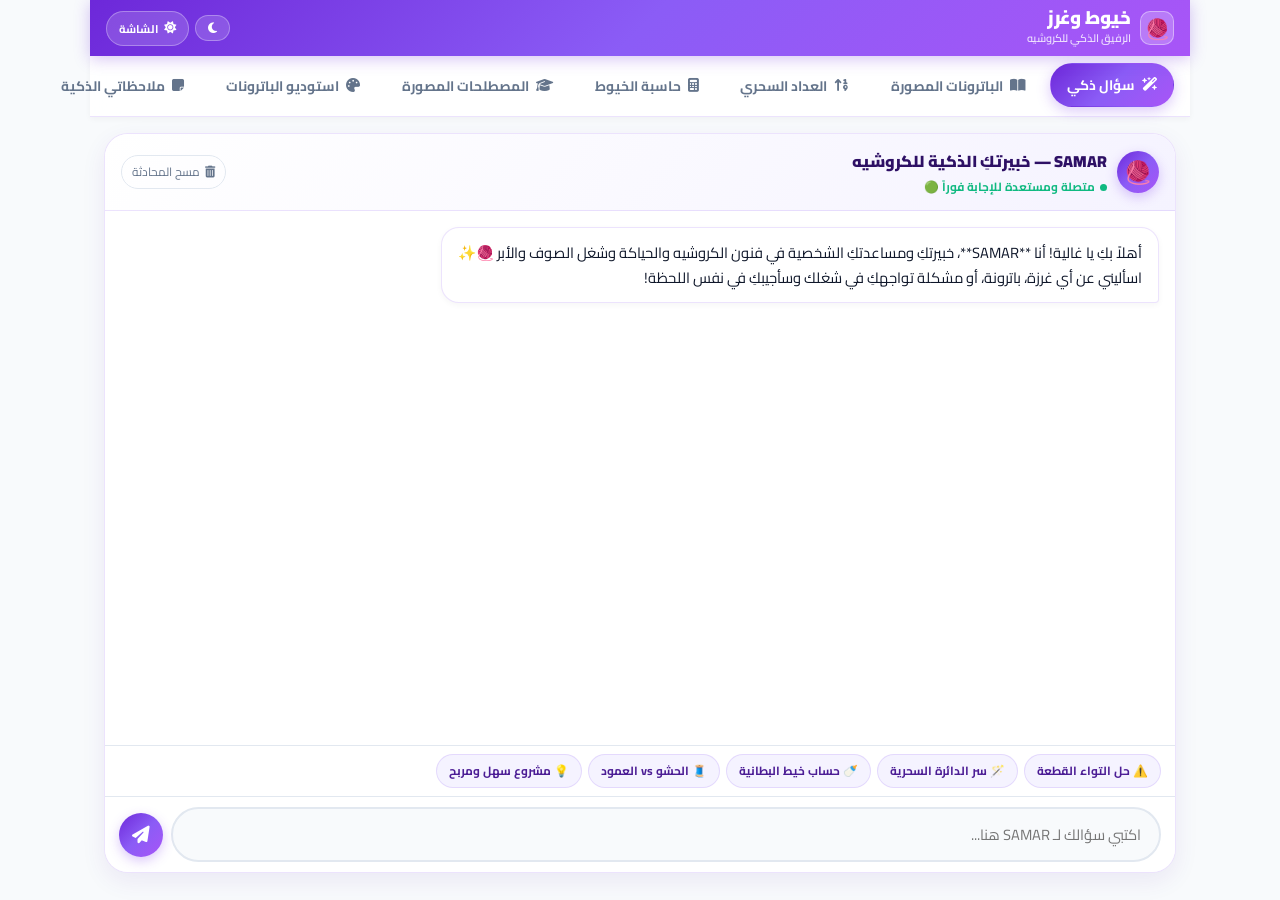
==== commit 8ba3e29a: "feat(crochet): upgrade app with Bespoke Starry Night Studio, hands-free Arabic voice counter, sessio" ====
--- a/crochet/index.html
+++ b/crochet/index.html
@@ -70,29 +70,29 @@
     }
 
     [data-theme="dark"] {
-      --primary: #9d68f7;
-      --primary-hover: #b388ff;
+      --primary: #a855f7;
+      --primary-hover: #c084fc;
       --primary-gradient: linear-gradient(135deg, #7c3aed 0%, #9333ea 50%, #c084fc 100%);
-      --primary-glow: rgba(168, 85, 247, 0.35);
-      --primary-light: #23153d;
-      --primary-mid: #3b2264;
-      --primary-dark: #c084fc;
-      --primary-darker: #f5f3ff;
+      --primary-glow: rgba(168, 85, 247, 0.40);
+      --primary-light: #261642;
+      --primary-mid: #41246d;
+      --primary-dark: #d8b4fe;
+      --primary-darker: #ffffff;
       
       --bg: #0b0714;
-      --surface: #140d24;
-      --surface-card: #1a1230;
-      --surface-glass: rgba(20, 13, 36, 0.92);
-      --border: #2a1b49;
-      --border-purple: rgba(168, 85, 247, 0.22);
+      --surface: #130d24;
+      --surface-card: #1c1433;
+      --surface-glass: rgba(20, 13, 36, 0.95);
+      --border: #322153;
+      --border-purple: rgba(192, 132, 252, 0.35);
       
-      --text: #f8fafc;
-      --text-muted: #a1a1aa;
-      --text-light: #71717a;
+      --text: #ffffff;
+      --text-muted: #e2e8f0;
+      --text-light: #cbd5e1;
       
-      --shadow-sm: 0 2px 8px rgba(0,0,0,0.4);
-      --shadow-md: 0 8px 24px rgba(0,0,0,0.55);
-      --shadow-lg: 0 16px 40px rgba(0,0,0,0.7);
+      --shadow-sm: 0 2px 8px rgba(0,0,0,0.45);
+      --shadow-md: 0 8px 24px rgba(0,0,0,0.60);
+      --shadow-lg: 0 16px 40px rgba(0,0,0,0.75);
     }
 
     * {
@@ -1296,6 +1296,455 @@
       align-items: center;
       justify-content: space-between;
     }
+  
+    /* ═══════════════════════════════════════════════════════
+       NEW HIGH-CONTRAST & STUDIO / VOICE / CALCULATOR STYLES
+       ═══════════════════════════════════════════════════════ */
+    /* Ensure high contrast on all secondary texts across both modes */
+    .gtc-desc, .pattern-card-info p, .cri-sub, .calculator-card p, .mch-label {
+      color: var(--text-muted) !important;
+    }
+    .step-text-body {
+      color: var(--text) !important;
+      font-weight: 600;
+    }
+    [data-theme="dark"] .step-text-body {
+      color: #ffffff !important;
+    }
+    [data-theme="dark"] .styled-select,
+    [data-theme="dark"] .chat-input-field,
+    [data-theme="dark"] .checklist-row-input,
+    [data-theme="dark"] input[type="text"],
+    [data-theme="dark"] input[type="number"] {
+      background: #18102b !important;
+      color: #ffffff !important;
+      border-color: #432b70 !important;
+    }
+
+    /* Voice Recognition Card */
+    .voice-control-box {
+      background: var(--surface-card);
+      border: 1.5px solid var(--border-purple);
+      border-radius: var(--radius-lg);
+      padding: 16px;
+      margin: 16px 0;
+      display: flex;
+      align-items: center;
+      justify-content: space-between;
+      gap: 12px;
+      box-shadow: var(--shadow-sm);
+    }
+    .voice-mic-btn {
+      width: 52px;
+      height: 52px;
+      border-radius: var(--radius-full);
+      border: none;
+      background: var(--surface);
+      color: var(--primary);
+      border: 2px solid var(--primary);
+      font-size: 1.4rem;
+      cursor: pointer;
+      display: flex;
+      align-items: center;
+      justify-content: center;
+      transition: all 0.3s ease;
+      flex-shrink: 0;
+    }
+    .voice-mic-btn.listening {
+      background: #ef4444 !important;
+      color: #ffffff !important;
+      border-color: #b91c1c !important;
+      animation: pulseMic 1.4s infinite;
+    }
+    @keyframes pulseMic {
+      0% { transform: scale(1); box-shadow: 0 0 0 0 rgba(239, 68, 68, 0.7); }
+      70% { transform: scale(1.08); box-shadow: 0 0 0 14px rgba(239, 68, 68, 0); }
+      100% { transform: scale(1); box-shadow: 0 0 0 0 rgba(239, 68, 68, 0); }
+    }
+    .voice-info {
+      flex: 1;
+    }
+    .voice-title {
+      font-size: 0.95rem;
+      font-weight: 800;
+      color: var(--text);
+      display: flex;
+      align-items: center;
+      gap: 8px;
+    }
+    .voice-transcript-badge {
+      display: inline-block;
+      font-size: 0.78rem;
+      padding: 3px 10px;
+      border-radius: var(--radius-full);
+      background: var(--primary-light);
+      color: var(--primary);
+      font-weight: 700;
+      margin-top: 4px;
+    }
+
+    /* Work Session Stopwatch Card */
+    .stopwatch-card {
+      background: var(--surface-card);
+      border: 1.5px solid var(--border-purple);
+      border-radius: var(--radius-lg);
+      padding: 16px;
+      margin: 16px 0;
+      display: flex;
+      align-items: center;
+      justify-content: space-between;
+      flex-wrap: wrap;
+      gap: 12px;
+      box-shadow: var(--shadow-sm);
+    }
+    .stopwatch-digits {
+      font-family: 'Courier New', monospace;
+      font-size: 1.8rem;
+      font-weight: 900;
+      color: var(--primary);
+      letter-spacing: 2px;
+      direction: ltr;
+    }
+    .stopwatch-btns {
+      display: flex;
+      gap: 8px;
+    }
+    .btn-sw {
+      padding: 8px 14px;
+      border-radius: var(--radius-full);
+      border: none;
+      font-size: 0.8rem;
+      font-weight: 800;
+      cursor: pointer;
+      display: inline-flex;
+      align-items: center;
+      gap: 6px;
+    }
+    .btn-sw-start { background: var(--success); color: #fff; }
+    .btn-sw-pause { background: var(--accent); color: #fff; }
+    .btn-sw-reset { background: var(--surface); color: var(--text-muted); border: 1px solid var(--border); }
+
+    /* Crafter Health Stretch Alert Modal */
+    .health-modal-overlay {
+      position: fixed;
+      inset: 0;
+      background: rgba(0,0,0,0.65);
+      z-index: 99999;
+      display: flex;
+      align-items: center;
+      justify-content: center;
+      padding: 16px;
+      backdrop-filter: blur(4px);
+    }
+    .health-modal-card {
+      background: var(--surface-card);
+      border: 2px solid var(--primary);
+      border-radius: var(--radius-lg);
+      max-width: 440px;
+      width: 100%;
+      padding: 24px;
+      text-align: center;
+      box-shadow: var(--shadow-lg);
+      animation: popIn 0.3s ease;
+    }
+    @keyframes popIn {
+      0% { transform: scale(0.9); opacity: 0; }
+      100% { transform: scale(1); opacity: 1; }
+    }
+
+    /* Sub-tabs in Calculator */
+    .calc-subtabs-nav {
+      display: flex;
+      gap: 8px;
+      margin-bottom: 18px;
+      overflow-x: auto;
+      padding-bottom: 6px;
+    }
+    .calc-subtab-btn {
+      padding: 8px 16px;
+      border-radius: var(--radius-full);
+      border: 1.5px solid var(--border-purple);
+      background: var(--surface);
+      color: var(--text);
+      font-size: 0.82rem;
+      font-weight: 800;
+      cursor: pointer;
+      white-space: nowrap;
+      transition: all 0.2s ease;
+    }
+    .calc-subtab-btn.active {
+      background: var(--primary-gradient);
+      color: #ffffff;
+      border-color: transparent;
+      box-shadow: 0 3px 10px var(--primary-glow);
+    }
+    .calc-panel { display: none; }
+    .calc-panel.active { display: block; animation: fadeIn 0.3s ease; }
+
+    /* Product Care Card */
+    .care-card-box {
+      background: #ffffff;
+      color: #1e293b;
+      border: 2px dashed #7c3aed;
+      border-radius: var(--radius-md);
+      padding: 20px;
+      margin-top: 16px;
+      box-shadow: 0 4px 15px rgba(0,0,0,0.06);
+      position: relative;
+    }
+    [data-theme="dark"] .care-card-box {
+      background: #1c1433;
+      color: #ffffff;
+      border-color: #a855f7;
+    }
+    .care-card-box h4 {
+      font-size: 1.1rem;
+      font-weight: 900;
+      color: #7c3aed;
+      margin-bottom: 8px;
+      text-align: center;
+    }
+    [data-theme="dark"] .care-card-box h4 { color: #d8b4fe; }
+
+    /* ═══════════════════════════════════════════════════════
+       TAB 7: BESPOKE PATTERN STUDIO & PIXEL GRID STYLES
+       ═══════════════════════════════════════════════════════ */
+    .studio-hero-card {
+      background: var(--surface-card);
+      border-radius: var(--radius-lg);
+      border: 1.5px solid var(--border-purple);
+      padding: 20px;
+      margin-bottom: 20px;
+      box-shadow: var(--shadow-sm);
+    }
+    .studio-tabs-row {
+      display: flex;
+      gap: 10px;
+      margin-bottom: 20px;
+      border-bottom: 1px solid var(--border);
+      padding-bottom: 12px;
+    }
+    .studio-tab-btn {
+      padding: 10px 20px;
+      border-radius: var(--radius-md);
+      border: 1.5px solid var(--border);
+      background: var(--surface);
+      color: var(--text);
+      font-size: 0.9rem;
+      font-weight: 800;
+      cursor: pointer;
+      transition: all 0.2s ease;
+      display: inline-flex;
+      align-items: center;
+      gap: 8px;
+    }
+    .studio-tab-btn.active {
+      background: var(--primary-gradient);
+      color: #fff;
+      border-color: transparent;
+      box-shadow: 0 4px 12px var(--primary-glow);
+    }
+    .blueprint-grid-3cols {
+      display: grid;
+      grid-template-columns: 1fr;
+      gap: 16px;
+      margin: 16px 0;
+    }
+    @media (min-width: 768px) {
+      .blueprint-grid-3cols { grid-template-columns: repeat(3, 1fr); }
+    }
+    .blueprint-card {
+      background: var(--surface);
+      border: 1.5px solid var(--border-purple);
+      border-radius: var(--radius-md);
+      padding: 16px;
+      text-align: center;
+    }
+    .blueprint-card h4 {
+      font-size: 1rem;
+      font-weight: 900;
+      color: var(--primary);
+      margin-bottom: 6px;
+    }
+    .blueprint-dims {
+      font-size: 0.85rem;
+      font-weight: 800;
+      color: var(--text);
+      background: var(--primary-light);
+      padding: 4px 10px;
+      border-radius: var(--radius-full);
+      display: inline-block;
+      margin-bottom: 10px;
+    }
+    .blueprint-art-svg {
+      width: 100%;
+      height: 140px;
+      display: flex;
+      align-items: center;
+      justify-content: center;
+      background: var(--bg);
+      border-radius: var(--radius-sm);
+      margin-bottom: 10px;
+    }
+    .blueprint-notes {
+      font-size: 0.76rem;
+      color: var(--text-muted);
+      line-height: 1.5;
+    }
+
+    /* Palette and Legend */
+    .palette-legend-grid {
+      display: grid;
+      grid-template-columns: repeat(auto-fill, minmax(130px, 1fr));
+      gap: 10px;
+      margin: 14px 0;
+    }
+    .palette-card-item {
+      display: flex;
+      align-items: center;
+      gap: 8px;
+      padding: 8px 10px;
+      border-radius: var(--radius-sm);
+      background: var(--surface);
+      border: 1px solid var(--border);
+    }
+    .palette-swatch-circle {
+      width: 24px;
+      height: 24px;
+      border-radius: var(--radius-full);
+      border: 2px solid #fff;
+      box-shadow: 0 1px 4px rgba(0,0,0,0.2);
+      flex-shrink: 0;
+    }
+    .palette-label-title {
+      font-size: 0.78rem;
+      font-weight: 800;
+      color: var(--text);
+    }
+    .palette-label-sub {
+      font-size: 0.68rem;
+      color: var(--text-light);
+    }
+
+    /* Symbol Key Bar */
+    .symbol-key-bar {
+      display: flex;
+      flex-wrap: wrap;
+      gap: 10px;
+      padding: 12px;
+      border-radius: var(--radius-md);
+      background: var(--bg);
+      border: 1px solid var(--border);
+      margin: 14px 0;
+    }
+    .symbol-key-tag {
+      display: flex;
+      align-items: center;
+      gap: 6px;
+      background: var(--surface);
+      padding: 4px 10px;
+      border-radius: var(--radius-full);
+      font-size: 0.78rem;
+      font-weight: 800;
+      color: var(--text);
+    }
+    .symbol-char {
+      font-family: monospace;
+      font-weight: 900;
+      font-size: 0.95rem;
+      color: var(--primary);
+    }
+
+    /* Crochet Stitch Grid (Canvas & Pixel Map) */
+    .grid-container-card {
+      background: var(--surface-card);
+      border: 1.5px solid var(--border-purple);
+      border-radius: var(--radius-lg);
+      padding: 16px;
+      margin: 16px 0;
+    }
+    .grid-toolbar {
+      display: flex;
+      align-items: center;
+      justify-content: space-between;
+      flex-wrap: wrap;
+      gap: 10px;
+      margin-bottom: 14px;
+    }
+    .grid-scroll-box {
+      width: 100%;
+      max-height: 480px;
+      overflow: auto;
+      border: 1.5px solid var(--border);
+      border-radius: var(--radius-md);
+      background: #111827;
+      padding: 10px;
+      position: relative;
+    }
+    .crochet-pixel-table {
+      border-collapse: collapse;
+      margin: 0 auto;
+      user-select: none;
+    }
+    .crochet-pixel-table td {
+      width: 18px;
+      height: 18px;
+      text-align: center;
+      vertical-align: middle;
+      font-size: 10px;
+      font-family: monospace;
+      font-weight: 900;
+      border: 0.5px solid rgba(255,255,255,0.18);
+      cursor: pointer;
+      color: #ffffff;
+      text-shadow: 0 1px 2px rgba(0,0,0,0.8);
+      transition: transform 0.1s;
+    }
+    .crochet-pixel-table td:hover {
+      outline: 2px solid #fbbf24;
+      z-index: 5;
+      transform: scale(1.3);
+    }
+    .crochet-pixel-table th {
+      font-size: 9px;
+      color: #94a3b8;
+      padding: 2px;
+      font-family: monospace;
+      text-align: center;
+    }
+    .highlighted-row td {
+      box-shadow: inset 0 0 0 2px #f59e0b;
+    }
+
+    /* Written Row Instructions Box */
+    .written-rows-box {
+      max-height: 260px;
+      overflow-y: auto;
+      background: var(--bg);
+      border: 1px solid var(--border);
+      border-radius: var(--radius-md);
+      padding: 12px;
+      margin: 14px 0;
+    }
+    .written-row-line {
+      font-size: 0.82rem;
+      padding: 6px 8px;
+      border-bottom: 1px solid var(--border);
+      display: flex;
+      justify-content: space-between;
+      align-items: center;
+      color: var(--text);
+    }
+    .written-row-line:last-child { border-bottom: none; }
+    .stitch-count-pill {
+      font-weight: 900;
+      color: var(--primary);
+      background: var(--primary-light);
+      padding: 2px 8px;
+      border-radius: var(--radius-full);
+      font-size: 0.78rem;
+    }
+
   </style>
 </head>
 <body>
@@ -1365,6 +1814,12 @@
         </button>
       </li>
       <li>
+        <button class="nav-btn" data-tab="studio" onclick="switchNavTab('studio')">
+          <i class="fa-solid fa-palette"></i>
+          <span>استوديو الباترونات</span>
+        </button>
+      </li>
+      <li>
         <button class="nav-btn" data-tab="notes" onclick="switchNavTab('notes')">
           <i class="fa-solid fa-note-sticky"></i>
           <span>ملاحظاتي الذكية</span>
@@ -1449,25 +1904,74 @@
     </section>
 
     <!-- ─── TAB 3: COUNTERS (BIG EASY-TAP BUTTONS) ─── -->
+        <!-- ═══════════════════════════════════════════════════════
+         TAB 3: THE MAGIC ROW COUNTER & HANDS-FREE VOICE + STOPWATCH
+         ═══════════════════════════════════════════════════════ -->
     <section class="app-tab-section" id="tab-counter">
+      <!-- Voice Hands-Free Control Card -->
+      <div class="voice-control-box">
+        <div class="voice-info">
+          <div class="voice-title">
+            <i class="fa-solid fa-microphone-lines" style="color:var(--primary);"></i>
+            <span>التحكم الصوتي بدون لمس (Hands-Free)</span>
+          </div>
+          <div style="font-size:0.78rem;color:var(--text-muted);margin-top:3px;">
+            قولي بصوتك: <b>"زيد"</b> للزيادة، <b>"نقص"</b> للنقصان، أو <b>"تصفير"</b> لإعادة الضبط!
+          </div>
+          <div class="voice-transcript-badge" id="voiceStatusBadge">
+            <i class="fa-solid fa-circle" style="font-size:0.5rem;color:#10b981;"></i> الميكروفون جاهز للعمل
+          </div>
+        </div>
+        <button class="voice-mic-btn" id="voiceMicBtn" onclick="toggleVoiceCounter()" title="تشغيل / إيقاف الاستماع الصوتي">
+          <i class="fa-solid fa-microphone"></i>
+        </button>
+      </div>
+
+      <!-- Main Big Hero Counter -->
       <div class="magic-counter-hero">
         <div class="mch-tag">عداد الحياكة السحري المطور</div>
         <div class="mch-value" id="megaCounterVal">0</div>
-        <div class="mch-label">السطر / الدور الحالي (يُحفظ تلقائياً في جهازك 100%)</div>
+        <div class="mch-label">السطر / الدور الحالي (يحفظ تلقائياً في جهازك 100%)</div>
         <div class="mch-controls-row">
-          <button class="btn-mch-minus" onclick="stepMegaCounter(-1)">−</button>
-          <button class="btn-mch-plus" onclick="stepMegaCounter(1)">+</button>
+          <button class="btn-mch-minus" onclick="stepMegaCounter(-1)" title="نقص سطر">−</button>
+          <button class="btn-mch-plus" onclick="stepMegaCounter(1)" title="زد سطر">+</button>
           <button class="btn-mch-reset" onclick="resetMegaCounter()" title="تصفير">↺</button>
         </div>
       </div>
 
-      <h3 style="font-size:0.95rem;font-weight:800;color:var(--primary);margin-bottom:12px;">
-        🔢 عدادات فرعية للغرز والزيادات والنقصانات
+      <!-- Work Session Stopwatch Card -->
+      <div class="stopwatch-card">
+        <div>
+          <div style="font-size:0.86rem;font-weight:800;color:var(--text);">
+            <i class="fa-solid fa-stopwatch" style="color:var(--primary);margin-left:6px;"></i>
+            مؤقت جلسة العمل الحالية
+          </div>
+          <div style="font-size:0.75rem;color:var(--text-muted);">
+            تتبع وقت الحياكة الفعلي لاستخدامه في حاسبة التسعير
+          </div>
+        </div>
+        <div class="stopwatch-digits" id="swDigits">00:00:00</div>
+        <div class="stopwatch-btns">
+          <button class="btn-sw btn-sw-start" id="swStartBtn" onclick="toggleSessionStopwatch()">
+            <i class="fa-solid fa-play"></i> <span id="swStartBtnText">بدء</span>
+          </button>
+          <button class="btn-sw btn-sw-reset" onclick="resetSessionStopwatch()">
+            <i class="fa-solid fa-rotate-left"></i> تصفير
+          </button>
+          <button class="btn-sw" style="background:var(--primary-light);color:var(--primary);" onclick="transferTimeToPricing()">
+            <i class="fa-solid fa-calculator"></i> لحاسبة التسعير
+          </button>
+        </div>
+      </div>
+
+      <!-- Section Tallies Grid -->
+      <h3 style="font-size:0.95rem;font-weight:800;color:var(--primary);margin:16px 0 10px;">
+        <i class="fa-solid fa-layer-group"></i> عدادات فرعية للأدوار والزيادات والنقصانات
       </h3>
 
       <div class="tally-grid">
         <div class="tally-card">
-          <div class="tally-title">غرز السطر</div>
+          <div class="tally-title">تكرار السطر</div>
           <div class="tally-num" id="tallyVal0">0</div>
           <div class="tally-btns">
             <button class="tally-btn" onclick="stepTally(0, -1)">−</button>
@@ -1497,49 +2001,174 @@
     </section>
 
     <!-- ─── TAB 4: CALCULATOR ─── -->
+        <!-- ═══════════════════════════════════════════════════════
+         TAB 4: SMART CALCULATORS SUITE (STRICT IRAQI DINAR د.ع)
+         ═══════════════════════════════════════════════════════ -->
     <section class="app-tab-section" id="tab-calc">
       <div class="calculator-card">
-        <h2 style="font-size:1.1rem;font-weight:900;color:var(--primary-darker);margin-bottom:4px;">
-          🧮 حاسبة الخيوط ومقاس السنارة الذكية
-        </h2>
-        <p style="font-size:0.82rem;color:var(--text-muted);margin-bottom:16px;">
-          اختاري نوع مشروعك وسيقوم التطبيق بتقدير وزن الخيط، عدد الشلات، ومقاس السنارة الأنسب ليدك.
-        </p>
-
-        <label style="font-size:0.88rem;font-weight:800;color:var(--primary-dark);margin-bottom:8px;display:block;">حددي نوع المشروع:</label>
-        <select class="styled-select" id="calcSelectBox">
-          <option value="">— اضغطي هنا للاختيار —</option>
-          <optgroup label="🧸 ألعاب ودمى أميغورومي">
-            <option value="ami-small">دمية صغيرة (10-15 سم)</option>
-            <option value="ami-medium">دمية متوسطة (20-30 سم)</option>
-            <option value="ami-large">دمية كبيرة (35+ سم)</option>
-          </optgroup>
-          <optgroup label="🧣 شالات وملابس">
-            <option value="beanie">طاقية بيني شتوية للكبار</option>
-            <option value="socks">جوارب صوفية منزلية</option>
-            <option value="shawl-s">شال صغير / كوفية رقبة</option>
-            <option value="shawl-l">شال مثلثي كبير بوهو</option>
-            <option value="sweater-s">سويتر نسائي مقاس S/M</option>
-            <option value="sweater-xl">سويتر مقاس واسع L/XL</option>
-          </optgroup>
-          <optgroup label="👜 حقائب وسلال">
-            <option value="bag-small">شنطة يد صغيرة كروس</option>
-            <option value="bag-large">حقيبة تسوق أو شاطئ كبيرة</option>
-            <option value="basket">سلة كروشيه لتنظيم الأغراض</option>
-          </optgroup>
-          <optgroup label="🏡 بطانيات ومفارش">
-            <option value="blanket-baby">بطانية أطفال ناعمة (80×100 سم)</option>
-            <option value="blanket-adult">بطانية كبار شتوية (130×160 سم)</option>
-            <option value="mandala-small">مفرش مانديلا للطاولة (30 سم)</option>
-            <option value="mandala-large">مانديلا حائطية كبيرة (60+ سم)</option>
-          </optgroup>
-        </select>
-
-        <button class="calc-btn-action" onclick="performYarnCalculation()">
-          احسبي احتياج الخيوط والسنارة الآن ✨
-        </button>
-
-        <div class="calc-results-card" id="calcResultsCard"></div>
+        <div style="display:flex;align-items:center;justify-content:space-between;flex-wrap:wrap;margin-bottom:12px;">
+          <div>
+            <h2 style="font-size:1.15rem;font-weight:900;color:var(--primary);margin-bottom:2px;">
+              منصة الحاسبات الذكية والتسعير بالدينار العراقي (د.ع)
+            </h2>
+            <p style="font-size:0.82rem;color:var(--text-muted);">
+              أدوات رياضية وهندسية دقيقة لتقدير الخيوط، عينة القياس، وحساب الأرباح بدقة.
+            </p>
+          </div>
+          <span style="font-size:0.8rem;background:var(--primary-light);color:var(--primary);padding:4px 12px;border-radius:var(--radius-full);font-weight:800;">
+            العملة المعتمدة: د.ع (دينار عراقي)
+          </span>
+        </div>
+
+        <!-- Subtabs Navigator -->
+        <div class="calc-subtabs-nav">
+          <button class="calc-subtab-btn active" onclick="switchCalcSubtab('yarn-est', this)">
+            <i class="fa-solid fa-calculator"></i> تقدير كمية الخيوط
+          </button>
+          <button class="calc-subtab-btn" onclick="switchCalcSubtab('gauge-calc', this)">
+            <i class="fa-solid fa-ruler-combined"></i> حاسبة عينة القياس (10×10)
+          </button>
+          <button class="calc-subtab-btn" onclick="switchCalcSubtab('leftover-calc', this)">
+            <i class="fa-solid fa-scale-balanced"></i> حاسبة بقايا الخيوط (غرام/متر)
+          </button>
+          <button class="calc-subtab-btn" onclick="switchCalcSubtab('pricing-calc', this)">
+            <i class="fa-solid fa-receipt"></i> حاسبة التسعير وبطاقة العناية (د.ع)
+          </button>
+        </div>
+
+        <!-- 1. YARN ESTIMATION PANEL -->
+        <div class="calc-panel active" id="subtab-yarn-est">
+          <label style="font-size:0.88rem;font-weight:800;color:var(--primary);margin-bottom:8px;display:block;">حددي نوع مشروع الكروشيه:</label>
+          <select class="styled-select" id="calcSelectBox">
+            <option value="">👇 اضغطي هنا للاختيار 👇</option>
+            <optgroup label="🧸 ألعاب ودمى أميغورومي">
+              <option value="ami-small">دمية صغيرة (10-15 سم)</option>
+              <option value="ami-medium">دمية متوسطة (20-30 سم)</option>
+              <option value="ami-large">دمية كبيرة (35+ سم)</option>
+            </optgroup>
+            <optgroup label="🧣 شالات وملابس">
+              <option value="beanie">طاقية بيني شتوية للكبار</option>
+              <option value="socks">جوارب صوفية منزلية</option>
+              <option value="shawl-s">شال قصير / كوفية رقبة</option>
+              <option value="shawl-l">شال مثلثي كبير بونشو</option>
+              <option value="sweater-s">سويتر نسائي مقاس S/M</option>
+              <option value="sweater-xl">سويتر مقاس واسع L/XL</option>
+            </optgroup>
+            <optgroup label="👜 حقائب وسلال">
+              <option value="bag-small">شنطة يد صغيرة فلوس</option>
+              <option value="bag-large">حقيبة تسوق أو شاطئ كبيرة</option>
+              <option value="basket">سلة كروشيه لتنظيم الأغراض</option>
+            </optgroup>
+            <optgroup label="🛏️ بطانيات ومفارش">
+              <option value="blanket-baby">بطانية أطفال ناعمة (80×100 سم)</option>
+              <option value="blanket-adult">بطانية كبار شتوية (130×160 سم)</option>
+              <option value="mandala-small">مفرش مانديلا للطاولة (30 سم)</option>
+              <option value="mandala-large">مانديلا جدارية كبيرة (60+ سم)</option>
+            </optgroup>
+          </select>
+
+          <button class="calc-btn-action" onclick="performYarnCalculation()">
+            احسبي احتياج الخيوط والسنارة بالدينار العراقي ✨
+          </button>
+          <div class="calc-results-card" id="calcResultsCard"></div>
+        </div>
+
+        <!-- 2. GAUGE CALCULATOR PANEL (10x10 cm) -->
+        <div class="calc-panel" id="subtab-gauge-calc">
+          <div style="font-size:0.82rem;color:var(--text-muted);margin-bottom:14px;line-height:1.6;">
+            قارني غرزك بعينة الباترون القياسية (10×10 سم) لمعرفة ما إذا كانت سنارتك تحتاج تكبيراً أو تصغيراً لتفادي المقاسات الخاطئة:
+          </div>
+          <div style="display:grid;grid-template-columns:1fr 1fr;gap:12px;margin-bottom:14px;">
+            <div style="background:var(--surface);padding:12px;border-radius:var(--radius-sm);border:1px solid var(--border);">
+              <h4 style="font-size:0.86rem;font-weight:900;color:var(--primary);margin-bottom:8px;">عينة الباترون الأصلية (10 سم)</h4>
+              <label style="font-size:0.78rem;display:block;margin-bottom:4px;">عدد الغرز:</label>
+              <input type="number" id="gaugePatternStitches" class="styled-select" value="20" style="padding:6px 10px;margin-bottom:8px;">
+              <label style="font-size:0.78rem;display:block;margin-bottom:4px;">عدد الصفوف:</label>
+              <input type="number" id="gaugePatternRows" class="styled-select" value="24" style="padding:6px 10px;">
+            </div>
+            <div style="background:var(--surface);padding:12px;border-radius:var(--radius-sm);border:1px solid var(--border);">
+              <h4 style="font-size:0.86rem;font-weight:900;color:var(--accent);margin-bottom:8px;">عينتكِ الفعلية (10 سم)</h4>
+              <label style="font-size:0.78rem;display:block;margin-bottom:4px;">عدد الغرز:</label>
+              <input type="number" id="gaugeUserStitches" class="styled-select" value="22" style="padding:6px 10px;margin-bottom:8px;">
+              <label style="font-size:0.78rem;display:block;margin-bottom:4px;">عدد الصفوف:</label>
+              <input type="number" id="gaugeUserRows" class="styled-select" value="26" style="padding:6px 10px;">
+            </div>
+          </div>
+          <button class="calc-btn-action" onclick="calculateGaugeResult()">
+            تحليل عينة القياس وتقديم التوصية الهندسية 📐
+          </button>
+          <div id="gaugeResultCard" style="margin-top:14px;"></div>
+        </div>
+
+        <!-- 3. LEFTOVER YARN CALCULATOR PANEL -->
+        <div class="calc-panel" id="subtab-leftover-calc">
+          <div style="font-size:0.82rem;color:var(--text-muted);margin-bottom:14px;line-height:1.6;">
+            زني بقايا الخيط على ميزان المطبخ المنزلي (بالغرام)، وستحسب لكِ الأداة الأمتار المتبقية بدقة:
+          </div>
+          <div style="display:grid;grid-template-columns:1fr 1fr;gap:12px;margin-bottom:14px;">
+            <div>
+              <label style="font-size:0.82rem;font-weight:800;display:block;margin-bottom:4px;">وزن البقايا المتبقية (غرام):</label>
+              <input type="number" id="leftoverGrams" class="styled-select" value="35" placeholder="مثال: 35" style="padding:8px 12px;">
+            </div>
+            <div>
+              <label style="font-size:0.82rem;font-weight:800;display:block;margin-bottom:4px;">نوع الخيط القياسي:</label>
+              <select id="leftoverYarnType" class="styled-select" style="padding:8px 12px;">
+                <option value="350_100">أليزا ديفا (100غ = 350م)</option>
+                <option value="160_50">يارن آرت جينز (50غ = 160م)</option>
+                <option value="330_100">أليزا كوتون جولد (100غ = 330م)</option>
+                <option value="120_100">هيمالايا دولفين مخمل (100غ = 120م)</option>
+                <option value="250_100">صوف أكريليك كلاسيك (100غ = 250م)</option>
+              </select>
+            </div>
+          </div>
+          <button class="calc-btn-action" onclick="calculateLeftoverYarnResult()">
+            حساب الأمتار المتبقية ⚖️
+          </button>
+          <div id="leftoverResultCard" style="margin-top:14px;"></div>
+        </div>
+
+        <!-- 4. SMART PRICING & PRODUCT CARE CARD (IN IRAQI DINAR د.ع) -->
+        <div class="calc-panel" id="subtab-pricing-calc">
+          <div style="font-size:0.82rem;color:var(--text-muted);margin-bottom:14px;line-height:1.6;">
+            معادلة تسعير هندسية تضمن لكِ أرباحاً عادلة بالدينار العراقي (د.ع) وتمنع بيع أعمالكِ بخسارة:
+          </div>
+          <div style="display:grid;grid-template-columns:1fr 1fr;gap:12px;margin-bottom:12px;">
+            <div>
+              <label style="font-size:0.8rem;font-weight:800;display:block;margin-bottom:4px;">تكلفة الخيوط والخامات (د.ع):</label>
+              <input type="number" id="priceYarnCost" class="styled-select" value="12000" placeholder="مثال: 12000 د.ع" style="padding:8px 12px;">
+            </div>
+            <div>
+              <label style="font-size:0.8rem;font-weight:800;display:block;margin-bottom:4px;">ساعات العمل الفعلية:</label>
+              <input type="number" id="priceHours" class="styled-select" value="6" placeholder="مثال: 6 ساعات" style="padding:8px 12px;">
+            </div>
+            <div>
+              <label style="font-size:0.8rem;font-weight:800;display:block;margin-bottom:4px;">أجر الساعة المقترح (د.ع):</label>
+              <input type="number" id="priceHourlyRate" class="styled-select" value="3500" placeholder="مثال: 3500 د.ع" style="padding:8px 12px;">
+            </div>
+            <div>
+              <label style="font-size:0.8rem;font-weight:800;display:block;margin-bottom:4px;">التغليف والبطاقات والنواقص (د.ع):</label>
+              <input type="number" id="pricePackagingCost" class="styled-select" value="2500" placeholder="مثال: 2500 د.ع" style="padding:8px 12px;">
+            </div>
+          </div>
+          <div style="display:grid;grid-template-columns:1fr 1fr;gap:12px;margin-bottom:14px;">
+            <div>
+              <label style="font-size:0.8rem;font-weight:800;display:block;margin-bottom:4px;">نسبة هامش الربح وطوارئ الهدر:</label>
+              <select id="priceProfitMargin" class="styled-select" style="padding:8px 12px;">
+                <option value="1.20">20% (هامش ربح قياسي)</option>
+                <option value="1.25">25% (موصى به للقطع المتقنة)</option>
+                <option value="1.35">35% (تصاميم حصرية ومعقدة)</option>
+              </select>
+            </div>
+            <div>
+              <label style="font-size:0.8rem;font-weight:800;display:block;margin-bottom:4px;">اسم المنتج المنسوج:</label>
+              <input type="text" id="priceItemTitle" class="styled-select" value="بلوزة ليلة النجوم الفنية" style="padding:8px 12px;">
+            </div>
+          </div>
+          <button class="calc-btn-action" onclick="calculateSmartPriceIQD()">
+            حساب السعر العادل وتوليد بطاقة العناية والغسيل (د.ع) 🏷️
+          </button>
+          <div id="pricingResultCard" style="margin-top:14px;"></div>
+        </div>
       </div>
     </section>
 
@@ -1568,6 +2197,278 @@
       <div class="notes-cards-masonry" id="notesMasonryGrid"></div>
     </section>
 
+      <!-- ═══════════════════════════════════════════════════════
+         TAB 7: BESPOKE PATTERN STUDIO & PIXEL GRID (STARRY NIGHT SWEATER)
+         ═══════════════════════════════════════════════════════ -->
+    <section class="app-tab-section" id="tab-studio">
+      <div class="studio-hero-card">
+        <div style="display:flex;align-items:center;justify-content:space-between;flex-wrap:wrap;gap:10px;margin-bottom:14px;">
+          <div>
+            <h2 style="font-size:1.25rem;font-weight:900;color:var(--primary);margin-bottom:4px;">
+              <i class="fa-solid fa-palette"></i> استوديو ومولّد الباترونات الاحترافي
+            </h2>
+            <p style="font-size:0.84rem;color:var(--text-muted);">
+              مخططات هندسية متكاملة، شبكة بكسلات ورموز تفاعلية، وتحويل الصور إلى باترونات كروشيه بالخيوط الحقيقية.
+            </p>
+          </div>
+          <div style="display:flex;gap:8px;">
+            <button class="btn-create-note" style="padding:8px 14px;" onclick="printStudioPatternPDF()">
+              <i class="fa-solid fa-file-pdf"></i> طباعة / تصدير PDF
+            </button>
+            <button class="btn-create-note" style="padding:8px 14px;background:var(--accent-gradient);" onclick="saveStudioToNotes()">
+              <i class="fa-solid fa-bookmark"></i> حفظ في ملاحظاتي
+            </button>
+          </div>
+        </div>
+
+        <!-- Studio Navigation Switcher -->
+        <div class="studio-tabs-row">
+          <button class="studio-tab-btn active" id="btnStudioStarry" onclick="switchStudioMode('starry')">
+            <i class="fa-solid fa-star"></i> باترون بلوزة "ليلة النجوم" (Starry Night)
+          </button>
+          <button class="studio-tab-btn" id="btnStudioCustom" onclick="switchStudioMode('custom')">
+            <i class="fa-solid fa-wand-magic-sparkles"></i> مولّد الباترون من أي صورة خاصة بكِ
+          </button>
+        </div>
+
+        <!-- STARRY NIGHT SWEATER VIEW -->
+        <div id="studioStarryView">
+          <!-- Size & Specs Box -->
+          <div style="background:var(--surface);border:1.5px solid var(--border-purple);border-radius:var(--radius-md);padding:14px;margin-bottom:16px;">
+            <div style="display:flex;justify-content:space-between;align-items:center;flex-wrap:wrap;gap:8px;margin-bottom:10px;">
+              <h3 style="font-size:1rem;font-weight:900;color:var(--text);">
+                🧶 مقاس البلوزة (L) والمواصفات الفنية
+              </h3>
+              <span class="spec-chip" style="font-weight:800;color:var(--primary);">
+                التكلفة المقدرة: ~28,000 د.ع خيوط قطن/أكريليك
+              </span>
+            </div>
+            <div style="display:grid;grid-template-columns:repeat(auto-fit, minmax(160px, 1fr));gap:10px;font-size:0.8rem;">
+              <div style="background:var(--bg);padding:8px 12px;border-radius:var(--radius-sm);">
+                <b>محيط الصدر:</b> 104 - 112 سم
+              </div>
+              <div style="background:var(--bg);padding:8px 12px;border-radius:var(--radius-sm);">
+                <b>عرض البلوزة:</b> 52 - 56 سم (نصف المحيط)
+              </div>
+              <div style="background:var(--bg);padding:8px 12px;border-radius:var(--radius-sm);">
+                <b>الطول الكلي:</b> 60 سم (~120 صف)
+              </div>
+              <div style="background:var(--bg);padding:8px 12px;border-radius:var(--radius-sm);">
+                <b>طول الكم:</b> 48 سم (~96 صف)
+              </div>
+              <div style="background:var(--bg);padding:8px 12px;border-radius:var(--radius-sm);">
+                <b>السنارة الموصى بها:</b> 3.5 - 4.0 مم
+              </div>
+            </div>
+          </div>
+
+          <!-- 3 Blueprints (Front, Back, Sleeves) -->
+          <h3 style="font-size:0.95rem;font-weight:900;color:var(--primary);margin-bottom:10px;">
+            📐 المخططات الهندسية لقطع البلوزة الثلاث
+          </h3>
+          <div class="blueprint-grid-3cols">
+            <!-- Front Blueprint -->
+            <div class="blueprint-card">
+              <h4>مخطط الأمام (Front)</h4>
+              <div class="blueprint-dims">52 سم (= 104 غرزة) × 60 سم</div>
+              <div class="blueprint-art-svg">
+                <svg viewBox="0 0 100 120" width="85" height="105">
+                  <rect width="100" height="120" rx="4" fill="#0d1b3e"/>
+                  <!-- Swirls and stars -->
+                  <circle cx="75" cy="25" r="14" fill="#fbbf24"/>
+                  <circle cx="75" cy="25" r="9" fill="#fef3c7"/>
+                  <path d="M 15 120 L 25 35 L 30 120 Z" fill="#1e293b"/>
+                  <path d="M 40 45 Q 60 20 80 40 T 95 60" fill="none" stroke="#60a5fa" stroke-width="4"/>
+                  <path d="M 35 55 Q 55 30 75 50" fill="none" stroke="#93c5fd" stroke-width="3"/>
+                </svg>
+              </div>
+              <div class="blueprint-notes">
+                يبدأ بـ 104 غرزة سلسلة (ch). العمل بصفوف حشو متبادلة الألوان مع رسمة شجرة السرو والنجوم في اليسار.
+              </div>
+            </div>
+
+            <!-- Back Blueprint -->
+            <div class="blueprint-card">
+              <h4>مخطط الخلف (Back)</h4>
+              <div class="blueprint-dims">52 سم (= 104 غرزة) × 60 سم</div>
+              <div class="blueprint-art-svg">
+                <svg viewBox="0 0 100 120" width="85" height="105">
+                  <rect width="100" height="120" rx="4" fill="#0d1b3e"/>
+                  <circle cx="30" cy="25" r="12" fill="#fbbf24"/>
+                  <circle cx="75" cy="28" r="14" fill="#fbbf24"/>
+                  <path d="M 10 50 Q 50 15 90 45" fill="none" stroke="#60a5fa" stroke-width="4"/>
+                  <path d="M 15 65 Q 55 30 95 60" fill="none" stroke="#93c5fd" stroke-width="3"/>
+                  <rect y="100" width="100" height="20" fill="#1953b5"/>
+                </svg>
+              </div>
+              <div class="blueprint-notes">
+                مطابق للأمام في الأبعاد (104 غرزة). تموجات زرقاء كاملة بدون شجرة السرو الأمامية مع 3 نجوم دائرية.
+              </div>
+            </div>
+
+            <!-- Sleeve Blueprint -->
+            <div class="blueprint-card">
+              <h4>مخطط الكم (يُعمل مرتين)</h4>
+              <div class="blueprint-dims">34 سم (= 68 غرزة) × 48 سم</div>
+              <div class="blueprint-art-svg">
+                <svg viewBox="0 0 100 120" width="75" height="105">
+                  <polygon points="20,120 80,120 95,20 5,20" fill="#0d1b3e"/>
+                  <circle cx="50" cy="45" r="10" fill="#fbbf24"/>
+                  <circle cx="35" cy="75" r="8" fill="#fbbf24"/>
+                  <circle cx="65" cy="85" r="8" fill="#fbbf24"/>
+                  <path d="M 15 35 Q 50 15 85 35" fill="none" stroke="#60a5fa" stroke-width="3"/>
+                </svg>
+              </div>
+              <div class="blueprint-notes">
+                يبدأ بـ 68 غرزة ويتدرج للأعلى، يُكرر مرتين للكم الأيمن والأيسر مع نجوم صفراء متناثرة.
+              </div>
+            </div>
+          </div>
+
+          <!-- Color Guide & Stitch Symbols -->
+          <h3 style="font-size:0.95rem;font-weight:900;color:var(--primary);margin:16px 0 8px;">
+            🎨 دليل ألوان الخيوط الثمانية ورموز الغرز
+          </h3>
+          <div class="palette-legend-grid">
+            <div class="palette-card-item">
+              <div class="palette-swatch-circle" style="background:#0d1b3e;"></div>
+              <div><div class="palette-label-title">1. كحلي غامق (A)</div><div class="palette-label-sub">سماء الليل العميق</div></div>
+            </div>
+            <div class="palette-card-item">
+              <div class="palette-swatch-circle" style="background:#1953b5;"></div>
+              <div><div class="palette-label-title">2. أزرق ملكي (B)</div><div class="palette-label-sub">تموجات السحب</div></div>
+            </div>
+            <div class="palette-card-item">
+              <div class="palette-swatch-circle" style="background:#3179d6;"></div>
+              <div><div class="palette-label-title">3. أزرق متوسط (C)</div><div class="palette-label-sub">ظلال الدوامات</div></div>
+            </div>
+            <div class="palette-card-item">
+              <div class="palette-swatch-circle" style="background:#60a5fa;"></div>
+              <div><div class="palette-label-title">4. أزرق فاتح (D)</div><div class="palette-label-sub">حواف الضوء</div></div>
+            </div>
+            <div class="palette-card-item">
+              <div class="palette-swatch-circle" style="background:#93c5fd;"></div>
+              <div><div class="palette-label-title">5. أزرق سماوي (E)</div><div class="palette-label-sub">هالة النجوم</div></div>
+            </div>
+            <div class="palette-card-item">
+              <div class="palette-swatch-circle" style="background:#fef3c7;"></div>
+              <div><div class="palette-label-title">6. كريمي (F)</div><div class="palette-label-sub">مركز القمر</div></div>
+            </div>
+            <div class="palette-card-item">
+              <div class="palette-swatch-circle" style="background:#fbbf24;"></div>
+              <div><div class="palette-label-title">7. أصفر (G)</div><div class="palette-label-sub">بريق النجوم</div></div>
+            </div>
+            <div class="palette-card-item">
+              <div class="palette-swatch-circle" style="background:#1e293b;"></div>
+              <div><div class="palette-label-title">8. رمادي غامق/أسود (H)</div><div class="palette-label-sub">شجرة السرو والبيوت</div></div>
+            </div>
+          </div>
+
+          <!-- Symbols Key -->
+          <div class="symbol-key-bar">
+            <span style="font-size:0.8rem;font-weight:900;color:var(--primary);margin-left:8px;">مفتاح الرموز:</span>
+            <div class="symbol-key-tag"><span class="symbol-char">X</span> غرزة حشو (sc)</div>
+            <div class="symbol-key-tag"><span class="symbol-char">T</span> عمود بلفة (dc)</div>
+            <div class="symbol-key-tag"><span class="symbol-char">O</span> سلسلة (ch)</div>
+            <div class="symbol-key-tag"><span class="symbol-char">•</span> منزلقة (sl st)</div>
+            <div class="symbol-key-tag"><span class="symbol-char">|</span> عمود بلفتين (tr)</div>
+            <div class="symbol-key-tag"><span class="symbol-char">---</span> نصف عمود (hdc)</div>
+          </div>
+
+          <!-- Interactive Pixel & Symbol Grid -->
+          <div class="grid-container-card">
+            <div class="grid-toolbar">
+              <div>
+                <h4 style="font-size:0.95rem;font-weight:900;color:var(--text);margin-bottom:2px;">
+                  🗺️ شبكة البكسلات والرموز التفاعلية (80 غرزة × 50 صف)
+                </h4>
+                <div style="font-size:0.75rem;color:var(--text-muted);">
+                  مرقمة بالرموز والألوان تماماً كصورة الباترون الأصلية. اضغطي على أي صف لتحديده وتتبعه أثناء الشغل!
+                </div>
+              </div>
+              <div style="display:flex;align-items:center;gap:8px;">
+                <button class="btn-sw" style="background:var(--surface);border:1px solid var(--border);" onclick="zoomGrid(1.2)" title="تكبير">+</button>
+                <button class="btn-sw" style="background:var(--surface);border:1px solid var(--border);" onclick="zoomGrid(0.8)" title="تصغير">−</button>
+                <button class="btn-sw" style="background:var(--surface);border:1px solid var(--border);" onclick="zoomGrid(1.0, true)" title="إعادة الضبط">100%</button>
+                <button class="btn-sw" style="background:var(--primary-light);color:var(--primary);" onclick="highlightNextRow()">
+                  <i class="fa-solid fa-arrow-down"></i> الصف التالي (<span id="activeRowIndicator">1</span>)
+                </button>
+              </div>
+            </div>
+
+            <div class="grid-scroll-box" id="gridScrollBox">
+              <div id="pixelGridWrapper" style="transform-origin:top center;transition:transform 0.2s;">
+                <!-- Generated by JS -->
+              </div>
+            </div>
+          </div>
+
+          <!-- Row-by-Row Written Instructions -->
+          <h3 style="font-size:0.95rem;font-weight:900;color:var(--primary);margin:14px 0 8px;">
+            📝 التعليمات المكتوبة سطر بسطر (مع عدد الغرز الإلزامي)
+          </h3>
+          <div class="written-rows-box" id="writtenRowsBox">
+            <div class="written-row-line">
+              <span><b>الصف 1:</b> ابدئي بعمل سلسلة أساس (ch) بعدد 104 غرزة بلون كحلي (A). اشتغلي غرزة حشو (sc) في ثاني غرزة من السنارة وفي كل غرزة لنهاية السطر.</span>
+              <span class="stitch-count-pill">(104)</span>
+            </div>
+            <div class="written-row-line">
+              <span><b>الصف 2:</b> ارتفعي 1 ch للارتفاع، لفي القطعة، اشتغلي 24 sc كحلي (A)، 16 sc رمادي غامق (H) لقاعدة الشجرة، 64 sc كحلي (A).</span>
+              <span class="stitch-count-pill">(104)</span>
+            </div>
+            <div class="written-row-line">
+              <span><b>الصف 3 - 10:</b> استمري في تشكيل قاعدة القرية وشجرة السرو بالتبادل اللوني مع الحفاظ على شد الخيط غير المستعمل داخلياً.</span>
+              <span class="stitch-count-pill">(104)</span>
+            </div>
+            <div class="written-row-line">
+              <span><b>الصف 11 - 25:</b> إدخال درجات الأزرق الملكي (B) والأزرق المتوسط (C) لبناء دوامات السماء الليلية وشروق الضوء حول النجوم.</span>
+              <span class="stitch-count-pill">(104)</span>
+            </div>
+            <div class="written-row-line">
+              <span><b>الصف 26 - 40:</b> تكوين مراكز النجوم الصفراء (G) والكريمة (F) مع هالات الأزرق الفاتح (D) والأزرق السماوي (E).</span>
+              <span class="stitch-count-pill">(104)</span>
+            </div>
+            <div class="written-row-line">
+              <span><b>الصف 41 - 50:</b> استكمال قمة شجرة السرو وربط هالات النجوم باللون الكحلي العميق حتى السطر الأخير.</span>
+              <span class="stitch-count-pill">(104)</span>
+            </div>
+          </div>
+
+          <!-- Assembly & Ribbing Instructions -->
+          <div style="background:var(--surface);border:1.5px solid var(--border-purple);border-radius:var(--radius-md);padding:14px;margin-top:14px;">
+            <h4 style="font-size:0.95rem;font-weight:900;color:var(--primary);margin-bottom:6px;">
+              🪡 طريقة التجميع وحواف الرقبة والأكمام (Ribbing)
+            </h4>
+            <ol style="font-size:0.82rem;color:var(--text);line-height:1.7;padding-right:18px;">
+              <li>قومي بعمل كل جزء على حدة (القطعة الأمامية، القطعة الخلفية، والكمين).</li>
+              <li>اطبقي الأمام على الخلف مع توجيه الوجهين للداخل، واخيطي الأكتاف أولاً بإبرة التنظيف.</li>
+              <li>افردي القطعة وثبّتي الكمين في مكانهما حول حردة الإبط بواسطة علامات الغرز ثم خيطيهما.</li>
+              <li>اخيطي الجوانب من نهاية الكم وتحت الإبط وصولاً لأسفل البلوزة.</li>
+              <li><b>الحواف الضلعية (Ribbing):</b> استخدمي غرزة نصف عمود (HDC) أو عمود بلفة (DC) في الحلقة الخلفية (BLO) لحواف الرقبة، الأساور، والقاعدة السفلية (8 - 10 صفوف، بعرض 4 - 5 سم) لتعطي مرونة ومظهراً جاهزاً وفخماً.</li>
+            </ol>
+          </div>
+        </div>
+
+        <!-- CUSTOM IMAGE TO PATTERN VIEW -->
+        <div id="studioCustomView" style="display:none;">
+          <div style="background:var(--surface);border:1.5px dashed var(--primary);border-radius:var(--radius-md);padding:24px;text-align:center;margin-bottom:16px;">
+            <i class="fa-solid fa-cloud-arrow-up" style="font-size:2.5rem;color:var(--primary);margin-bottom:10px;"></i>
+            <h3 style="font-size:1.05rem;font-weight:900;margin-bottom:6px;">ارفعي أي صورة من جهازكِ لتحويلها فوراً لباترون كروشيه</h3>
+            <p style="font-size:0.8rem;color:var(--text-muted);margin-bottom:14px;">
+              يقوم النظام بتحليل درجات الألوان محلياً في جهازكِ وتوليد شبكة كروشيه بدقة الغرز المطلوبة مع الرموز وكميات الخيوط بالدينار العراقي!
+            </p>
+            <input type="file" id="customPatternFileInput" accept="image/*" style="display:none;" onchange="handleCustomImageUpload(event)">
+            <button class="btn-create-note" onclick="document.getElementById('customPatternFileInput').click()">
+              <i class="fa-solid fa-image"></i> اختاري صورة من جهازكِ
+            </button>
+          </div>
+
+          <div id="customResultContainer" style="display:none;">
+            <!-- Rendered dynamically -->
+          </div>
+        </div>
+      </div>
+    </section>
   </main>
 
   <!-- ════════════ 2. MOBILE BOTTOM BAR (< 768px ONLY) ════════════ -->
@@ -1591,6 +2492,10 @@
     <button class="mobile-nav-item" data-tab="glossary" onclick="switchNavTab('glossary')">
       <i class="fa-solid fa-graduation-cap m-icon"></i>
       <span class="m-label">المصطلحات</span>
+    </button>
+    <button class="mobile-nav-item" data-tab="studio" onclick="switchNavTab('studio')">
+      <i class="fa-solid fa-palette m-icon"></i>
+      <span class="m-label">الاستوديو</span>
     </button>
     <button class="mobile-nav-item" data-tab="notes" onclick="switchNavTab('notes')">
       <i class="fa-solid fa-note-sticky m-icon"></i>
@@ -2753,6 +3658,574 @@
   PATTERN_ROW_PREFIX: 'crochet_pattern_row_'
 };
 
+
+// ═══════════════════════════════════════════════════════
+//  MECHANICAL CLICK AUDIO SYNTHESIZER (WEB AUDIO API)
+// ═══════════════════════════════════════════════════════
+let audioContextInstance = null;
+function playMechanicalClickSound() {
+  try {
+    if (!audioContextInstance) {
+      audioContextInstance = new (window.AudioContext || window.webkitAudioContext)();
+    }
+    if (audioContextInstance.state === 'suspended') {
+      audioContextInstance.resume();
+    }
+    const osc = audioContextInstance.createOscillator();
+    const gain = audioContextInstance.createGain();
+    osc.type = 'triangle';
+    osc.frequency.setValueAtTime(650, audioContextInstance.currentTime);
+    osc.frequency.exponentialRampToValueAtTime(120, audioContextInstance.currentTime + 0.035);
+    gain.gain.setValueAtTime(0.35, audioContextInstance.currentTime);
+    gain.gain.exponentialRampToValueAtTime(0.001, audioContextInstance.currentTime + 0.035);
+    osc.connect(gain);
+    gain.connect(audioContextInstance.destination);
+    osc.start();
+    osc.stop(audioContextInstance.currentTime + 0.035);
+  } catch(e) {}
+}
+
+function triggerHapticFeedback() {
+  if ('vibrate' in navigator) {
+    try { navigator.vibrate(35); } catch(e) {}
+  }
+}
+
+// ═══════════════════════════════════════════════════════
+//  HANDS-FREE ARABIC VOICE COUNTER (WEB SPEECH API)
+// ═══════════════════════════════════════════════════════
+let voiceRecognitionInstance = null;
+let isVoiceListeningActive = false;
+
+function toggleVoiceCounter() {
+  const SpeechRec = window.SpeechRecognition || window.webkitSpeechRecognition;
+  if (!SpeechRec) {
+    alert('خاصية التعرف الصوتي غير مدعومة في هذا المتصفح. يمكنكِ استخدام متصفح Chrome أو Edge للاستمتاع بالميزة.');
+    return;
+  }
+
+  if (isVoiceListeningActive) {
+    stopVoiceCounter();
+  } else {
+    startVoiceCounter(SpeechRec);
+  }
+}
+
+function startVoiceCounter(SpeechRec) {
+  try {
+    voiceRecognitionInstance = new SpeechRec();
+    voiceRecognitionInstance.lang = 'ar-IQ'; // Arabic Iraqi / Gulf dialect
+    voiceRecognitionInstance.continuous = true;
+    voiceRecognitionInstance.interimResults = false;
+
+    voiceRecognitionInstance.onstart = () => {
+      isVoiceListeningActive = true;
+      const btn = document.getElementById('voiceMicBtn');
+      const badge = document.getElementById('voiceStatusBadge');
+      if (btn) btn.classList.add('listening');
+      if (badge) badge.innerHTML = '<i class="fa-solid fa-circle" style="font-size:0.5rem;color:#ef4444;animation:pulseMic 1s infinite;"></i> جاري الاستماع لأوامركِ... قولي: "زيد" أو "نقص"';
+    };
+
+    voiceRecognitionInstance.onresult = (event) => {
+      const lastIndex = event.results.length - 1;
+      const transcript = event.results[lastIndex][0].transcript.trim().toLowerCase();
+      console.log('Voice recognized:', transcript);
+      handleVoiceCommand(transcript);
+    };
+
+    voiceRecognitionInstance.onerror = (event) => {
+      console.warn('Voice recognition error:', event.error);
+      if (event.error === 'not-allowed') {
+        alert('يرجى السماح للتطبيق بالوصول إلى الميكروفون لاستخدام ميزة التحكم الصوتي.');
+        stopVoiceCounter();
+      }
+    };
+
+    voiceRecognitionInstance.onend = () => {
+      if (isVoiceListeningActive) {
+        // Auto-restart to keep hands-free working while crocheting
+        try { voiceRecognitionInstance.start(); } catch(e) {}
+      } else {
+        stopVoiceCounter();
+      }
+    };
+
+    voiceRecognitionInstance.start();
+  } catch(e) {
+    console.error('Failed to start voice recognition:', e);
+  }
+}
+
+function stopVoiceCounter() {
+  isVoiceListeningActive = false;
+  if (voiceRecognitionInstance) {
+    try { voiceRecognitionInstance.stop(); } catch(e) {}
+  }
+  const btn = document.getElementById('voiceMicBtn');
+  const badge = document.getElementById('voiceStatusBadge');
+  if (btn) btn.classList.remove('listening');
+  if (badge) badge.innerHTML = '<i class="fa-solid fa-circle" style="font-size:0.5rem;color:#10b981;"></i> الميكروفون متوقف (اضغطي للبدء)';
+}
+
+function handleVoiceCommand(cmd) {
+  const badge = document.getElementById('voiceStatusBadge');
+  if (cmd.includes('زيد') || cmd.includes('زود') || cmd.includes('التالي') || cmd.includes('فوق') || cmd.includes('واحد') || cmd.includes('plus') || cmd.includes('next')) {
+    stepMegaCounter(1);
+    if (badge) badge.innerHTML = '🗣️ سُمع: "<b>زيد</b>" (+1 سطر)';
+  } else if (cmd.includes('نقص') || cmd.includes('ارجع') || cmd.includes('السابق') || cmd.includes('تحت') || cmd.includes('minus') || cmd.includes('back')) {
+    stepMegaCounter(-1);
+    if (badge) badge.innerHTML = '🗣️ سُمع: "<b>نقص</b>" (−1 سطر)';
+  } else if (cmd.includes('صفر') || cmd.includes('تصفير') || cmd.includes('مسح') || cmd.includes('reset') || cmd.includes('clear')) {
+    resetMegaCounter();
+    if (badge) badge.innerHTML = '🗣️ سُمع: "<b>تصفير</b>" (تمت إعادة الضبط)';
+  } else {
+    if (badge) badge.innerHTML = '🗣️ سُمع: "' + cmd + '" (جربي قول: زيد / نقص)';
+  }
+}
+
+// ═══════════════════════════════════════════════════════
+//  WORK SESSION STOPWATCH & CRAFTER HEALTH REMINDER
+// ═══════════════════════════════════════════════════════
+let stopwatchSeconds = parseInt(localStorage.getItem('crochet_sw_seconds') || '0', 10);
+let stopwatchInterval = null;
+let isStopwatchRunning = false;
+let healthAlertThreshold = 45 * 60; // 45 minutes
+
+function updateStopwatchDisplay() {
+  const hrs = Math.floor(stopwatchSeconds / 3600);
+  const mins = Math.floor((stopwatchSeconds % 3600) / 60);
+  const secs = stopwatchSeconds % 60;
+  const str = String(hrs).padStart(2, '0') + ':' + String(mins).padStart(2, '0') + ':' + String(secs).padStart(2, '0');
+  const el = document.getElementById('swDigits');
+  if (el) el.textContent = str;
+}
+
+function toggleSessionStopwatch() {
+  if (isStopwatchRunning) {
+    pauseSessionStopwatch();
+  } else {
+    startSessionStopwatch();
+  }
+}
+
+function startSessionStopwatch() {
+  isStopwatchRunning = true;
+  const btn = document.getElementById('swStartBtn');
+  const txt = document.getElementById('swStartBtnText');
+  if (btn) { btn.className = 'btn-sw btn-sw-pause'; }
+  if (txt) { txt.textContent = 'إيقاف'; }
+
+  stopwatchInterval = setInterval(() => {
+    stopwatchSeconds++;
+    localStorage.setItem('crochet_sw_seconds', stopwatchSeconds);
+    updateStopwatchDisplay();
+
+    // Health alert check every 45 mins
+    if (stopwatchSeconds > 0 && stopwatchSeconds % healthAlertThreshold === 0) {
+      showHealthModal();
+    }
+  }, 1000);
+}
+
+function pauseSessionStopwatch() {
+  isStopwatchRunning = false;
+  clearInterval(stopwatchInterval);
+  const btn = document.getElementById('swStartBtn');
+  const txt = document.getElementById('swStartBtnText');
+  if (btn) { btn.className = 'btn-sw btn-sw-start'; }
+  if (txt) { txt.textContent = 'استئناف'; }
+}
+
+function resetSessionStopwatch() {
+  pauseSessionStopwatch();
+  stopwatchSeconds = 0;
+  localStorage.setItem('crochet_sw_seconds', '0');
+  updateStopwatchDisplay();
+  const txt = document.getElementById('swStartBtnText');
+  if (txt) txt.textContent = 'بدء';
+}
+
+function transferTimeToPricing() {
+  const hrs = (stopwatchSeconds / 3600).toFixed(1);
+  switchNavTab('calc');
+  switchCalcSubtab('pricing-calc', document.querySelectorAll('.calc-subtab-btn')[3]);
+  const hoursInput = document.getElementById('priceHours');
+  if (hoursInput) {
+    hoursInput.value = Math.max(1, parseFloat(hrs) || 1);
+    hoursInput.focus();
+  }
+}
+
+function showHealthModal() {
+  const modal = document.getElementById('healthModalOverlay');
+  if (modal) modal.style.display = 'flex';
+}
+function dismissHealthModal() {
+  const modal = document.getElementById('healthModalOverlay');
+  if (modal) modal.style.display = 'none';
+}
+function snoozeHealthModal() {
+  dismissHealthModal();
+  healthAlertThreshold = stopwatchSeconds + (5 * 60); // 5 min snooze
+}
+
+// ═══════════════════════════════════════════════════════
+//  CALCULATOR SUBTABS & STRICT IRAQI DINAR (د.ع) LOGIC
+// ═══════════════════════════════════════════════════════
+function switchCalcSubtab(subtabId, btn) {
+  document.querySelectorAll('.calc-panel').forEach(p => p.classList.remove('active'));
+  document.querySelectorAll('.calc-subtab-btn').forEach(b => b.classList.remove('active'));
+  const target = document.getElementById('subtab-' + subtabId);
+  if (target) target.classList.add('active');
+  if (btn) btn.classList.add('active');
+}
+
+function calculateGaugeResult() {
+  const patSt = parseFloat(document.getElementById('gaugePatternStitches').value) || 20;
+  const patRw = parseFloat(document.getElementById('gaugePatternRows').value) || 24;
+  const usrSt = parseFloat(document.getElementById('gaugeUserStitches').value) || 22;
+  const usrRw = parseFloat(document.getElementById('gaugeUserRows').value) || 26;
+
+  const stDiff = usrSt - patSt;
+  const rwDiff = usrRw - patRw;
+  let advice = '';
+
+  if (Math.abs(stDiff) <= 0.5) {
+    advice = '✨ مقاسكِ متطابق 100% مع الباترون! قطعتك ستخرج بالمقاس المثالي تماماً.';
+  } else if (stDiff > 0) {
+    advice = '⚠️ شغلكِ مشدود (عدد غرزك أكبر في الـ 10 سم): قطعتك ستخرج أصغر وأضيق. **التوصية:** كبّري مقاس السنارة بمقدار 0.5 مم أو أرخي يدك أثناء العمل.';
+  } else {
+    advice = '⚠️ شغلكِ مرتخٍ (عدد غرزك أقل في الـ 10 سم): قطعتك ستخرج أوسع وأكبر. **التوصية:** صغّري مقاس السنارة بمقدار 0.5 مم لتفادي المقاس الواسع.';
+  }
+
+  const resEl = document.getElementById('gaugeResultCard');
+  resEl.innerHTML = `
+    <div style="background:var(--surface);border:1.5px solid var(--border-purple);border-radius:var(--radius-md);padding:14px;">
+      <h4 style="font-weight:900;color:var(--primary);margin-bottom:6px;">نتائج فحص عينة القياس (Gauge)</h4>
+      <p style="font-size:0.84rem;color:var(--text);line-height:1.6;">${advice}</p>
+      <div style="font-size:0.75rem;color:var(--text-muted);margin-top:8px;">
+        معامل تعديل العرض: ${(usrSt / patSt).toFixed(2)}x | معامل تعديل الارتفاع: ${(usrRw / patRw).toFixed(2)}x
+      </div>
+    </div>
+  `;
+}
+
+function calculateLeftoverYarnResult() {
+  const grams = parseFloat(document.getElementById('leftoverGrams').value) || 0;
+  const typeVal = document.getElementById('leftoverYarnType').value.split('_');
+  const fullMeters = parseFloat(typeVal[0]);
+  const fullGrams = parseFloat(typeVal[1]);
+
+  const metersLeft = Math.round((grams / fullGrams) * fullMeters);
+  const pct = Math.min(100, Math.round((grams / fullGrams) * 100));
+
+  const resEl = document.getElementById('leftoverResultCard');
+  resEl.innerHTML = `
+    <div style="background:var(--surface);border:1.5px solid var(--border-purple);border-radius:var(--radius-md);padding:14px;">
+      <div style="display:flex;justify-content:space-between;align-items:center;margin-bottom:8px;">
+        <span style="font-size:0.86rem;font-weight:900;color:var(--text);">الأمتار المتبقية المحسوبة:</span>
+        <span style="font-size:1.2rem;font-weight:900;color:var(--primary);">${metersLeft} متر</span>
+      </div>
+      <div class="pattern-progress-bar" style="margin-bottom:8px;">
+        <div class="prog-fill" style="width:${pct}%;"></div>
+      </div>
+      <div style="font-size:0.78rem;color:var(--text-muted);">
+        ما يعادل ${pct}% من وزن الشلة الكاملة. تكفي لعمل إكسسوار صغير، ورود تزيين، أو أطراف حواف مرنة.
+      </div>
+    </div>
+  `;
+}
+
+function calculateSmartPriceIQD() {
+  const yarnCost = parseFloat(document.getElementById('priceYarnCost').value) || 0;
+  const hours = parseFloat(document.getElementById('priceHours').value) || 0;
+  const hourlyRate = parseFloat(document.getElementById('priceHourlyRate').value) || 0;
+  const packCost = parseFloat(document.getElementById('pricePackagingCost').value) || 0;
+  const margin = parseFloat(document.getElementById('priceProfitMargin').value) || 1.20;
+  const itemTitle = document.getElementById('priceItemTitle').value || 'قطعة كروشيه فاخرة';
+
+  const laborCost = hours * hourlyRate;
+  const baseCost = yarnCost + laborCost + packCost;
+  const retailPrice = Math.ceil((baseCost * margin) / 250) * 250; // Rounded to nearest 250 IQD
+  const wholesalePrice = Math.ceil((baseCost * 1.10) / 250) * 250;
+
+  const resEl = document.getElementById('pricingResultCard');
+  resEl.innerHTML = `
+    <div style="background:var(--surface);border:1.5px solid var(--border-purple);border-radius:var(--radius-md);padding:16px;">
+      <h4 style="font-weight:900;color:var(--primary);margin-bottom:12px;">📊 تفصيل التسعير العادل بالدينار العراقي (د.ع)</h4>
+      <div style="display:grid;grid-template-columns:1fr 1fr;gap:10px;font-size:0.82rem;margin-bottom:14px;">
+        <div style="background:var(--bg);padding:8px 10px;border-radius:var(--radius-sm);">
+          تكلفة المواد والتغليف: <b>${(yarnCost + packCost).toLocaleString()} د.ع</b>
+        </div>
+        <div style="background:var(--bg);padding:8px 10px;border-radius:var(--radius-sm);">
+          أجر الجهد اليدوي (${hours} س): <b>${laborCost.toLocaleString()} د.ع</b>
+        </div>
+        <div style="background:var(--bg);padding:8px 10px;border-radius:var(--radius-sm);">
+          تكلفة الإنتاج الإجمالية: <b>${baseCost.toLocaleString()} د.ع</b>
+        </div>
+        <div style="background:var(--primary-light);padding:8px 10px;border-radius:var(--radius-sm);color:var(--primary);font-weight:800;">
+          السعر المقترح للزبون: <b>${retailPrice.toLocaleString()} د.ع</b>
+        </div>
+      </div>
+
+      <!-- Printable Care Card Box -->
+      <div class="care-card-box" id="careCardContainer">
+        <h4>🌸 بطاقة العناية والغسيل | Care Card 🌸</h4>
+        <div style="text-align:center;font-weight:800;margin-bottom:10px;font-size:0.95rem;">
+          ${itemTitle}
+        </div>
+        <ul style="font-size:0.8rem;line-height:1.7;padding-right:16px;text-align:right;">
+          <li>🧺 <b>طريقة الغسيل:</b> غسيل يدوي برفق بالماء الفاتر أو البارد (30° مئوية) باستخدام شامبو خاص بالصوف.</li>
+          <li>🚫 <b>تجنب العصر الشديد:</b> لا تعصري القطعة بل لفيها في منشفة قطنية لامتصاص فائض الماء.</li>
+          <li>💨 <b>التجفيف:</b> تُفرد مسطحة على سطح أفقي بعيداً عن أشعة الشمس المباشرة لمنع ترهل الغرز.</li>
+          <li>✨ صُنعت بكل حب وإتقان يدوياً لتزين يومكِ 💖</li>
+        </ul>
+        <div style="text-align:center;margin-top:12px;">
+          <button class="btn-create-note" style="padding:6px 14px;font-size:0.78rem;" onclick="window.print()">
+            <i class="fa-solid fa-print"></i> طباعة بطاقة العناية للعميل
+          </button>
+        </div>
+      </div>
+    </div>
+  `;
+}
+
+// ═══════════════════════════════════════════════════════
+//  STARRY NIGHT PATTERN STUDIO & PIXEL GRID GENERATOR
+// ═══════════════════════════════════════════════════════
+let currentGridZoom = 1.0;
+let currentHighlightedRow = 1;
+
+const STARRY_COLORS = [
+  { code: 'A', name: 'كحلي غامق', hex: '#0d1b3e', symbol: 'X' },
+  { code: 'B', name: 'أزرق ملكي', hex: '#1953b5', symbol: 'T' },
+  { code: 'C', name: 'أزرق متوسط', hex: '#3179d6', symbol: 'T' },
+  { code: 'D', name: 'أزرق فاتح', hex: '#60a5fa', symbol: 'X' },
+  { code: 'E', name: 'أزرق سماوي', hex: '#93c5fd', symbol: 'O' },
+  { code: 'F', name: 'كريمي', hex: '#fef3c7', symbol: '•' },
+  { code: 'G', name: 'أصفر', hex: '#fbbf24', symbol: '•' },
+  { code: 'H', name: 'أسود/رمادي', hex: '#1e293b', symbol: 'X' }
+];
+
+function switchStudioMode(mode) {
+  const starryView = document.getElementById('studioStarryView');
+  const customView = document.getElementById('studioCustomView');
+  const btnStarry = document.getElementById('btnStudioStarry');
+  const btnCustom = document.getElementById('btnStudioCustom');
+
+  if (mode === 'starry') {
+    if (starryView) starryView.style.display = 'block';
+    if (customView) customView.style.display = 'none';
+    if (btnStarry) btnStarry.classList.add('active');
+    if (btnCustom) btnCustom.classList.remove('active');
+  } else {
+    if (starryView) starryView.style.display = 'none';
+    if (customView) customView.style.display = 'block';
+    if (btnStarry) btnStarry.classList.remove('active');
+    if (btnCustom) btnCustom.classList.add('active');
+  }
+}
+
+function initStarryNightGrid() {
+  const wrapper = document.getElementById('pixelGridWrapper');
+  if (!wrapper) return;
+
+  const rows = 50;
+  const cols = 80;
+  let html = '<table class="crochet-pixel-table" id="starryTable">';
+
+  // Header row with column indices
+  html += '<thead><tr><th></th>';
+  for (let c = 1; c <= cols; c++) {
+    html += `<th>${c % 5 === 0 || c === 1 ? c : ''}</th>`;
+  }
+  html += '</tr></thead><tbody>';
+
+  // Generate pattern rows with Starry Night swirly math
+  for (let r = rows; r >= 1; r--) {
+    html += `<tr id="pgrid_row_${r}"><th>${r}</th>`;
+    for (let c = 1; c <= cols; c++) {
+      // Procedural Starry Night approximation: Cypress tree, stars, swirls
+      let colorObj = STARRY_COLORS[0]; // Navy default
+
+      // Cypress Tree (Left side rising from bottom)
+      const cypressHeight = 45;
+      const cypressWidth = Math.max(2, Math.round((rows - r) * 0.45));
+      if (c >= 10 && c <= (10 + cypressWidth) && r <= cypressHeight) {
+        colorObj = STARRY_COLORS[7]; // Charcoal/Black
+      }
+      // Village houses at bottom
+      else if (r <= 6 && c >= 30 && c <= 75) {
+        colorObj = (c % 7 === 0 || c % 11 === 0) ? STARRY_COLORS[6] : STARRY_COLORS[7];
+      }
+      // Moon at top right (cols 60-72, rows 40-48)
+      else if (Math.hypot(c - 68, r - 43) <= 7) {
+        const d = Math.hypot(c - 68, r - 43);
+        colorObj = d <= 3 ? STARRY_COLORS[5] : STARRY_COLORS[6]; // Cream / Yellow
+      }
+      // Big Star 1 (cols 20-28, rows 38-44)
+      else if (Math.hypot(c - 24, r - 40) <= 4) {
+        colorObj = Math.hypot(c - 24, r - 40) <= 2 ? STARRY_COLORS[5] : STARRY_COLORS[6];
+      }
+      // Big Star 2 (cols 42-48, rows 34-40)
+      else if (Math.hypot(c - 45, r - 36) <= 3) {
+        colorObj = STARRY_COLORS[6];
+      }
+      // Sky Swirls (sinusoidal bands across sky)
+      else {
+        const wave = Math.sin((c / 10) + (r / 6)) * 4;
+        const wave2 = Math.cos(c / 14) * 6;
+        if (Math.abs(r - (26 + wave)) < 2.5) {
+          colorObj = STARRY_COLORS[4]; // Sky blue
+        } else if (Math.abs(r - (24 + wave)) < 4) {
+          colorObj = STARRY_COLORS[3]; // Light blue
+        } else if (Math.abs(r - (32 + wave2)) < 3) {
+          colorObj = STARRY_COLORS[2]; // Mid blue
+        } else if (r > 20 && (c + r) % 6 === 0) {
+          colorObj = STARRY_COLORS[1]; // Royal blue
+        }
+      }
+
+      html += `<td style="background:${colorObj.hex};" title="صف: ${r}، غرزة: ${c} (${colorObj.name})">${colorObj.symbol}</td>`;
+    }
+    html += '</tr>';
+  }
+  html += '</tbody></table>';
+
+  wrapper.innerHTML = html;
+  highlightGridRow(1);
+}
+
+function zoomGrid(factor, reset = false) {
+  if (reset) {
+    currentGridZoom = 1.0;
+  } else {
+    currentGridZoom = Math.min(2.5, Math.max(0.6, currentGridZoom * factor));
+  }
+  const wrapper = document.getElementById('pixelGridWrapper');
+  if (wrapper) {
+    wrapper.style.transform = `scale(${currentGridZoom})`;
+  }
+}
+
+function highlightGridRow(rowIdx) {
+  currentHighlightedRow = rowIdx;
+  document.querySelectorAll('.crochet-pixel-table tr').forEach(tr => tr.classList.remove('highlighted-row'));
+  const targetRow = document.getElementById('pgrid_row_' + rowIdx);
+  if (targetRow) {
+    targetRow.classList.add('highlighted-row');
+    targetRow.scrollIntoView({ behavior: 'smooth', block: 'center' });
+  }
+  const ind = document.getElementById('activeRowIndicator');
+  if (ind) ind.textContent = rowIdx;
+}
+
+function highlightNextRow() {
+  currentHighlightedRow = (currentHighlightedRow >= 50) ? 1 : currentHighlightedRow + 1;
+  highlightGridRow(currentHighlightedRow);
+  playMechanicalClickSound();
+  triggerHapticFeedback();
+}
+
+function printStudioPatternPDF() {
+  window.print();
+}
+
+function saveStudioToNotes() {
+  const noteTitle = 'باترون بلوزة ليلة النجوم (Starry Night)';
+  const noteBody = 'مخطط بلوزة ليلة النجوم مقاس L:\n- الصدر: 104-112 سم\n- الطول: 60 سم (104 غرزة × 120 صف)\n- خيط قطن/أكريليك 8 درجات ألوان وسنارة 3.5 مم\n- التكلفة المقدرة: ~28,000 د.ع خامات';
+
+  const newNote = {
+    id: 'note_' + Date.now(),
+    title: noteTitle,
+    body: noteBody,
+    date: new Date().toLocaleDateString('ar-EG'),
+    color: '#ddd6fe',
+    pinned: true,
+    checklist: [
+      { text: 'شراء الخيوط (8 درجات أزرق وأصفر وكحلي)', done: false },
+      { text: 'حياكة عينة القياس 10x10 سم', done: false },
+      { text: 'إنهاء القطعة الأمامية (104 غرزة)', done: false },
+      { text: 'إنهاء القطعة الخلفية (104 غرزة)', done: false },
+      { text: 'حياكة الكم الأيمن والأيسر', done: false },
+      { text: 'التجميع وعمل الحواف الضلعية (Ribbing)', done: false }
+    ]
+  };
+
+  const notes = JSON.parse(localStorage.getItem(LOCAL_STORAGE.NOTES) || '[]');
+  notes.unshift(newNote);
+  localStorage.setItem(LOCAL_STORAGE.NOTES, JSON.stringify(notes));
+  renderNotesMasonry();
+  switchNavTab('notes');
+  alert('تم حفظ باترون بلوزة ليلة النجوم بنجاح في تبويب "ملاحظاتي الذكية"! 🌸');
+}
+
+// ═══════════════════════════════════════════════════════
+//  CUSTOM IMAGE TO CROCHET QUANTIZER
+// ═══════════════════════════════════════════════════════
+function handleCustomImageUpload(e) {
+  const file = e.target.files[0];
+  if (!file) return;
+
+  const reader = new FileReader();
+  reader.onload = (event) => {
+    processCustomCrochetImage(event.target.result);
+  };
+  reader.readAsDataURL(file);
+}
+
+function processCustomCrochetImage(dataUrl) {
+  const img = new Image();
+  img.onload = () => {
+    const targetCols = 60;
+    const targetRows = Math.round((img.height / img.width) * targetCols);
+
+    const canvas = document.createElement('canvas');
+    canvas.width = targetCols;
+    canvas.height = targetRows;
+    const ctx = canvas.getContext('2d');
+    ctx.drawImage(img, 0, 0, targetCols, targetRows);
+
+    const imgData = ctx.getImageData(0, 0, targetCols, targetRows).data;
+    const container = document.getElementById('customResultContainer');
+    if (!container) return;
+    container.style.display = 'block';
+
+    let tableHtml = '<div style="margin-top:16px;"><h4 style="font-weight:900;color:var(--primary);margin-bottom:8px;">✨ شبكة الباترون المولد من صورتكِ (' + targetCols + ' × ' + targetRows + ' غرزة):</h4>';
+    tableHtml += '<div class="grid-scroll-box"><table class="crochet-pixel-table">';
+
+    for (let r = 0; r < targetRows; r++) {
+      tableHtml += '<tr>';
+      for (let c = 0; c < targetCols; c++) {
+        const idx = (r * targetCols + c) * 4;
+        const red = imgData[idx];
+        const green = imgData[idx + 1];
+        const blue = imgData[idx + 2];
+
+        // Match to closest crochet yarn swatch
+        let closest = STARRY_COLORS[0];
+        let minDist = Infinity;
+        for (const pal of STARRY_COLORS) {
+          const pr = parseInt(pal.hex.slice(1,3), 16);
+          const pg = parseInt(pal.hex.slice(3,5), 16);
+          const pb = parseInt(pal.hex.slice(5,7), 16);
+          const dist = Math.hypot(red - pr, green - pg, blue - pb);
+          if (dist < minDist) {
+            minDist = dist;
+            closest = pal;
+          }
+        }
+        tableHtml += `<td style="background:${closest.hex};">${closest.symbol}</td>`;
+      }
+      tableHtml += '</tr>';
+    }
+    tableHtml += '</table></div></div>';
+
+    container.innerHTML = tableHtml;
+  };
+  img.src = dataUrl;
+}
+
 // ═══════════════════════════════════════════════════════
 //  INITIALIZATION
 // ═══════════════════════════════════════════════════════
@@ -2765,6 +4238,8 @@
   renderNotesMasonry();
   syncCountersUI();
   initColorSwatches();
+  initStarryNightGrid();
+  updateStopwatchDisplay();
 });
 
 // ═══════════════════════════════════════════════════════
@@ -3526,5 +5001,27 @@
   }, 1000);
 })();
 </script>
+
+  <!-- Crafter Health Periodic Stretch Alert Modal -->
+  <div class="health-modal-overlay" id="healthModalOverlay" style="display:none;">
+    <div class="health-modal-card">
+      <div style="font-size:2.4rem;margin-bottom:10px;">🌸🧘‍♀️</div>
+      <h3 style="font-size:1.15rem;font-weight:900;color:var(--primary);margin-bottom:6px;">
+        استراحة كروشيه لصحتكِ وجمال يديكِ!
+      </h3>
+      <p style="font-size:0.84rem;color:var(--text);line-height:1.6;margin-bottom:14px;">
+        مضت <b>45 دقيقة</b> من الحياكة المستمرة والإبداع! خذي دقيقة واحدة لتمارين إطالة معصم اليد، وفرد الأصابع، وتحريك الرقبة والكتفين لتجنب التشنج وإرهاق المفاصل.
+      </p>
+      <div style="display:flex;gap:10px;justify-content:center;">
+        <button class="btn-create-note" onclick="dismissHealthModal()">
+          <i class="fa-solid fa-heart"></i> تمت الاستراحة وبكامل نشاطي!
+        </button>
+        <button class="btn-sw btn-sw-reset" onclick="snoozeHealthModal()">
+          تذكير بعد 5 دقائق ⏳
+        </button>
+      </div>
+    </div>
+  </div>
+
 </body>
 </html>
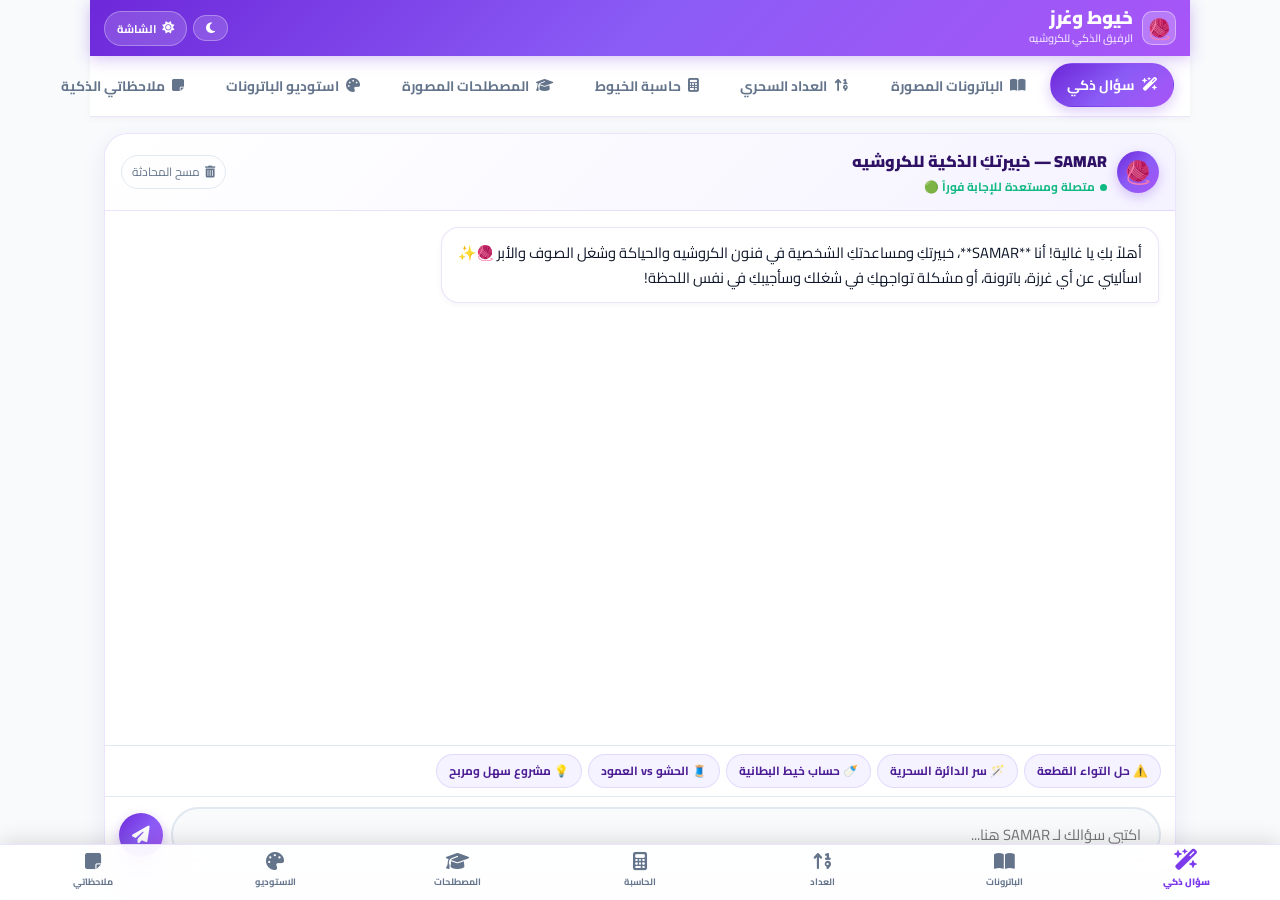
==== commit 171e3213: "fix(mobile): overhaul responsive layout for iPhone, iPad, and Android with vertical full-width optio" ====
--- a/crochet/index.html
+++ b/crochet/index.html
@@ -1743,6 +1743,372 @@
       padding: 2px 8px;
       border-radius: var(--radius-full);
       font-size: 0.78rem;
+    }
+
+  
+    /* Master Hook & Yarn Size Guide Modal */
+    .master-chart-modal {
+      position: fixed;
+      inset: 0;
+      background: rgba(0,0,0,0.72);
+      z-index: 99999;
+      display: flex;
+      align-items: center;
+      justify-content: center;
+      padding: 16px;
+      backdrop-filter: blur(6px);
+      animation: fadeIn 0.25s ease;
+    }
+    .master-chart-card {
+      background: var(--surface-card);
+      border: 2px solid var(--border-purple);
+      border-radius: var(--radius-lg);
+      max-width: 900px;
+      width: 100%;
+      max-height: 90vh;
+      display: flex;
+      flex-direction: column;
+      box-shadow: var(--shadow-lg);
+      overflow: hidden;
+    }
+    .master-chart-header {
+      background: var(--primary-gradient);
+      color: #fff;
+      padding: 14px 20px;
+      display: flex;
+      align-items: center;
+      justify-content: space-between;
+    }
+    .master-chart-body {
+      padding: 16px 20px;
+      overflow-y: auto;
+      font-size: 0.84rem;
+    }
+    .master-table {
+      width: 100%;
+      border-collapse: collapse;
+      margin: 12px 0 20px;
+    }
+    .master-table th, .master-table td {
+      border: 1px solid var(--border);
+      padding: 10px 12px;
+      text-align: right;
+    }
+    .master-table th {
+      background: var(--primary-light);
+      color: var(--primary);
+      font-weight: 900;
+    }
+    .master-table tr:nth-child(even) {
+      background: var(--bg);
+    }
+    .level-filter-bar {
+      display: flex;
+      gap: 8px;
+      margin: 10px 0;
+      flex-wrap: wrap;
+      align-items: center;
+    }
+    .level-chip {
+      padding: 5px 14px;
+      border-radius: var(--radius-full);
+      border: 1.5px solid var(--border);
+      background: var(--surface);
+      color: var(--text);
+      font-size: 0.8rem;
+      font-weight: 800;
+      cursor: pointer;
+      display: inline-flex;
+      align-items: center;
+      gap: 6px;
+      transition: all 0.2s ease;
+    }
+    .level-chip.active {
+      background: var(--primary);
+      color: #fff;
+      border-color: transparent;
+      box-shadow: 0 2px 8px var(--primary-glow);
+    }
+    .pattern-level-tag {
+      font-size: 0.72rem;
+      font-weight: 900;
+      padding: 3px 10px;
+      border-radius: var(--radius-full);
+      display: inline-flex;
+      align-items: center;
+      gap: 4px;
+    }
+    .tag-beginner { background: #dcfce7; color: #15803d; border: 1px solid #86efac; }
+    .tag-intermediate { background: #fef3c7; color: #b45309; border: 1px solid #fde68a; }
+    .tag-advanced { background: #f3e8ff; color: #7e22ce; border: 1px solid #d8b4fe; }
+    [data-theme="dark"] .tag-beginner { background: #052e16; color: #4ade80; border-color: #166534; }
+    [data-theme="dark"] .tag-intermediate { background: #451a03; color: #fde047; border-color: #854d0e; }
+    [data-theme="dark"] .tag-advanced { background: #3b0764; color: #d8b4fe; border-color: #6b21a8; }
+
+    /* Finishing Tips Box in Pattern Reader */
+    .finishing-tips-box {
+      background: var(--surface-card);
+      border: 1.5px solid #10b981;
+      border-radius: var(--radius-md);
+      padding: 16px;
+      margin: 16px 0;
+    }
+    .symbols-key-table {
+      width: 100%;
+      border-collapse: collapse;
+      margin: 10px 0 16px;
+      background: var(--surface);
+      border-radius: var(--radius-sm);
+      overflow: hidden;
+      border: 1px solid var(--border);
+    }
+    .symbols-key-table th, .symbols-key-table td {
+      padding: 8px 12px;
+      border: 1px solid var(--border);
+      font-size: 0.8rem;
+    }
+    .symbols-key-table th {
+      background: var(--primary-light);
+      color: var(--primary);
+      font-weight: 900;
+    }
+
+  
+    /* ═══════════════════════════════════════════════════════
+       RESPONSIVE MOBILE & TABLET MASTER OVERHAUL (iOS & ANDROID)
+       ═══════════════════════════════════════════════════════ */
+    
+    /* iOS Safe Area Support */
+    :root {
+      --sat: env(safe-area-inset-top, 0px);
+      --sab: env(safe-area-inset-bottom, 0px);
+      --sal: env(safe-area-inset-left, 0px);
+      --sar: env(safe-area-inset-right, 0px);
+    }
+
+    /* Fixed Header with iPhone Notch & Dynamic Island Support */
+    .compact-header {
+      padding-top: calc(8px + var(--sat)) !important;
+      padding-left: calc(14px + var(--sal)) !important;
+      padding-right: calc(14px + var(--sar)) !important;
+      min-height: calc(52px + var(--sat)) !important;
+    }
+
+    /* Bottom Bar: Perfect 7-Item Proportional Grid with Zero Overflow on Any Phone */
+    .mobile-bottom-bar {
+      display: flex !important;
+      position: fixed;
+      bottom: 0; left: 0; right: 0;
+      background: var(--surface-glass) !important;
+      backdrop-filter: blur(20px) !important;
+      -webkit-backdrop-filter: blur(20px) !important;
+      border-top: 1px solid var(--border-purple);
+      padding: 4px 2px calc(6px + var(--sab)) !important;
+      z-index: 150;
+      box-shadow: 0 -4px 20px rgba(0, 0, 0, 0.12);
+      justify-content: space-between !important;
+      align-items: center;
+      overflow: hidden !important;
+    }
+    .mobile-nav-item {
+      flex: 1 1 0 !important;
+      min-width: 0 !important;
+      max-width: 14.28% !important;
+      padding: 4px 1px !important;
+      background: transparent;
+      border: none;
+      cursor: pointer;
+      display: flex;
+      flex-direction: column;
+      align-items: center;
+      justify-content: center;
+      gap: 2px;
+    }
+    .m-icon {
+      font-size: 1.15rem !important;
+    }
+    .m-label {
+      font-size: 0.58rem !important;
+      font-weight: 700;
+      color: var(--text-muted);
+      white-space: nowrap;
+      text-overflow: ellipsis;
+      overflow: hidden;
+      max-width: 100%;
+      text-align: center;
+    }
+
+    @media (max-width: 767px) {
+      body {
+        padding-bottom: calc(84px + var(--sab)) !important;
+      }
+    }
+
+    /* CALCULATOR SUBTABS: VERTICAL FULL-WIDTH OPTIONS ON MOBILE */
+    .calc-subtabs-nav {
+      display: grid;
+      grid-template-columns: repeat(4, 1fr);
+      gap: 10px;
+      margin-bottom: 20px;
+      width: 100%;
+      overflow: visible !important;
+    }
+    .calc-subtab-btn {
+      width: 100%;
+      display: flex;
+      align-items: center;
+      justify-content: center;
+      gap: 8px;
+      padding: 12px 14px;
+      border-radius: var(--radius-md);
+      border: 1.5px solid var(--border-purple);
+      background: var(--surface);
+      color: var(--text);
+      font-size: 0.86rem;
+      font-weight: 800;
+      cursor: pointer;
+      white-space: normal !important;
+      text-align: center;
+      transition: all 0.25s ease;
+      box-shadow: var(--shadow-sm);
+    }
+    .calc-subtab-btn:hover {
+      border-color: var(--primary);
+      transform: translateY(-1px);
+    }
+    .calc-subtab-btn.active {
+      background: var(--primary-gradient) !important;
+      color: #ffffff !important;
+      border-color: transparent !important;
+      box-shadow: 0 4px 14px var(--primary-glow);
+    }
+
+    /* iPad / Tablet (681px - 1023px): Clean 2x2 Grid */
+    @media (max-width: 1023px) and (min-width: 681px) {
+      .calc-subtabs-nav {
+        grid-template-columns: repeat(2, 1fr);
+        gap: 10px;
+      }
+    }
+
+    /* Mobile Phones (iPhone & Android <= 680px): Clean Vertical Full-Width Stack (1 Column) */
+    @media (max-width: 680px) {
+      .calc-subtabs-nav {
+        display: flex !important;
+        flex-direction: column !important;
+        gap: 10px !important;
+        width: 100% !important;
+        margin-bottom: 18px;
+      }
+      .calc-subtab-btn {
+        width: 100% !important;
+        justify-content: flex-start !important;
+        padding: 14px 18px !important;
+        font-size: 0.9rem !important;
+        border-radius: var(--radius-md) !important;
+        text-align: right !important;
+      }
+      .calc-subtab-btn i {
+        font-size: 1.1rem;
+        width: 24px;
+        text-align: center;
+      }
+
+      /* Calculator Header on Mobile */
+      .calc-header-box {
+        flex-direction: column !important;
+        align-items: flex-start !important;
+        gap: 8px !important;
+      }
+      .calc-currency-pill {
+        align-self: flex-start !important;
+      }
+
+      /* Studio Tabs Switcher on Mobile */
+      .studio-tabs-row {
+        flex-direction: column !important;
+        gap: 8px !important;
+      }
+      .studio-tab-btn {
+        width: 100% !important;
+        justify-content: center !important;
+        padding: 12px 14px !important;
+        font-size: 0.88rem !important;
+      }
+
+      /* Patterns Top Bar & Action Buttons on Mobile */
+      .patterns-top-bar {
+        flex-direction: column !important;
+        align-items: stretch !important;
+        gap: 12px !important;
+      }
+      .patterns-view-actions {
+        display: flex !important;
+        flex-direction: column !important;
+        width: 100% !important;
+        gap: 8px !important;
+      }
+      .patterns-view-actions .visibility-toggle-btn {
+        width: 100% !important;
+        justify-content: center !important;
+        padding: 10px 14px !important;
+        font-size: 0.84rem !important;
+      }
+
+      /* Level Filter Bar on Mobile */
+      .level-filter-bar {
+        width: 100% !important;
+        justify-content: flex-start !important;
+      }
+
+      /* Stopwatch Card on Mobile */
+      .stopwatch-card {
+        flex-direction: column !important;
+        align-items: center !important;
+        text-align: center !important;
+      }
+      .stopwatch-btns {
+        width: 100% !important;
+        justify-content: center !important;
+        flex-wrap: wrap !important;
+      }
+      .stopwatch-btns .btn-sw {
+        flex: 1 1 auto !important;
+        justify-content: center !important;
+        padding: 10px 12px !important;
+      }
+
+      /* Voice Control Box on Mobile */
+      .voice-control-box {
+        padding: 14px !important;
+      }
+
+      /* Responsive Inputs in Calculator Panels */
+      .calc-inputs-2cols {
+        grid-template-columns: 1fr !important;
+        gap: 10px !important;
+      }
+
+      /* Notes Toolbar on Mobile */
+      .notes-toolbar {
+        flex-direction: column !important;
+        align-items: stretch !important;
+        gap: 10px !important;
+      }
+      .btn-create-note {
+        width: 100% !important;
+        justify-content: center !important;
+      }
+    }
+
+    /* Smooth touch table scroll container */
+    .table-scroll-wrap {
+      width: 100%;
+      overflow-x: auto;
+      -webkit-overflow-scrolling: touch;
+      border-radius: var(--radius-sm);
+      border: 1px solid var(--border);
+      margin: 12px 0 16px;
     }
 
   </style>
@@ -2006,7 +2372,7 @@
          ═══════════════════════════════════════════════════════ -->
     <section class="app-tab-section" id="tab-calc">
       <div class="calculator-card">
-        <div style="display:flex;align-items:center;justify-content:space-between;flex-wrap:wrap;margin-bottom:12px;">
+        <div class="calc-header-box" style="display:flex;align-items:center;justify-content:space-between;flex-wrap:wrap;margin-bottom:14px;gap:8px;">
           <div>
             <h2 style="font-size:1.15rem;font-weight:900;color:var(--primary);margin-bottom:2px;">
               منصة الحاسبات الذكية والتسعير بالدينار العراقي (د.ع)
@@ -2015,7 +2381,7 @@
               أدوات رياضية وهندسية دقيقة لتقدير الخيوط، عينة القياس، وحساب الأرباح بدقة.
             </p>
           </div>
-          <span style="font-size:0.8rem;background:var(--primary-light);color:var(--primary);padding:4px 12px;border-radius:var(--radius-full);font-weight:800;">
+          <span class="calc-currency-pill" style="font-size:0.8rem;background:var(--primary-light);color:var(--primary);padding:5px 14px;border-radius:var(--radius-full);font-weight:800;display:inline-block;">
             العملة المعتمدة: د.ع (دينار عراقي)
           </span>
         </div>
@@ -2023,16 +2389,20 @@
         <!-- Subtabs Navigator -->
         <div class="calc-subtabs-nav">
           <button class="calc-subtab-btn active" onclick="switchCalcSubtab('yarn-est', this)">
-            <i class="fa-solid fa-calculator"></i> تقدير كمية الخيوط
+            <i class="fa-solid fa-calculator"></i>
+            <span>1. تقدير كمية الخيوط ومقاس السنارة</span>
           </button>
           <button class="calc-subtab-btn" onclick="switchCalcSubtab('gauge-calc', this)">
-            <i class="fa-solid fa-ruler-combined"></i> حاسبة عينة القياس (10×10)
+            <i class="fa-solid fa-ruler-combined"></i>
+            <span>2. حاسبة عينة القياس (Gauge 10×10 سم)</span>
           </button>
           <button class="calc-subtab-btn" onclick="switchCalcSubtab('leftover-calc', this)">
-            <i class="fa-solid fa-scale-balanced"></i> حاسبة بقايا الخيوط (غرام/متر)
+            <i class="fa-solid fa-scale-balanced"></i>
+            <span>3. حاسبة بقايا الخيوط (غرام إلى متر)</span>
           </button>
           <button class="calc-subtab-btn" onclick="switchCalcSubtab('pricing-calc', this)">
-            <i class="fa-solid fa-receipt"></i> حاسبة التسعير وبطاقة العناية (د.ع)
+            <i class="fa-solid fa-receipt"></i>
+            <span>4. حاسبة التسعير الذكي وبطاقة العناية (د.ع)</span>
           </button>
         </div>
 
@@ -2078,7 +2448,7 @@
           <div style="font-size:0.82rem;color:var(--text-muted);margin-bottom:14px;line-height:1.6;">
             قارني غرزك بعينة الباترون القياسية (10×10 سم) لمعرفة ما إذا كانت سنارتك تحتاج تكبيراً أو تصغيراً لتفادي المقاسات الخاطئة:
           </div>
-          <div style="display:grid;grid-template-columns:1fr 1fr;gap:12px;margin-bottom:14px;">
+          <div class="calc-inputs-2cols" style="display:grid;grid-template-columns:1fr 1fr;gap:12px;margin-bottom:14px;">
             <div style="background:var(--surface);padding:12px;border-radius:var(--radius-sm);border:1px solid var(--border);">
               <h4 style="font-size:0.86rem;font-weight:900;color:var(--primary);margin-bottom:8px;">عينة الباترون الأصلية (10 سم)</h4>
               <label style="font-size:0.78rem;display:block;margin-bottom:4px;">عدد الغرز:</label>
@@ -2105,7 +2475,7 @@
           <div style="font-size:0.82rem;color:var(--text-muted);margin-bottom:14px;line-height:1.6;">
             زني بقايا الخيط على ميزان المطبخ المنزلي (بالغرام)، وستحسب لكِ الأداة الأمتار المتبقية بدقة:
           </div>
-          <div style="display:grid;grid-template-columns:1fr 1fr;gap:12px;margin-bottom:14px;">
+          <div class="calc-inputs-2cols" style="display:grid;grid-template-columns:1fr 1fr;gap:12px;margin-bottom:14px;">
             <div>
               <label style="font-size:0.82rem;font-weight:800;display:block;margin-bottom:4px;">وزن البقايا المتبقية (غرام):</label>
               <input type="number" id="leftoverGrams" class="styled-select" value="35" placeholder="مثال: 35" style="padding:8px 12px;">
@@ -2132,7 +2502,7 @@
           <div style="font-size:0.82rem;color:var(--text-muted);margin-bottom:14px;line-height:1.6;">
             معادلة تسعير هندسية تضمن لكِ أرباحاً عادلة بالدينار العراقي (د.ع) وتمنع بيع أعمالكِ بخسارة:
           </div>
-          <div style="display:grid;grid-template-columns:1fr 1fr;gap:12px;margin-bottom:12px;">
+          <div class="calc-inputs-2cols" style="display:grid;grid-template-columns:1fr 1fr;gap:12px;margin-bottom:12px;">
             <div>
               <label style="font-size:0.8rem;font-weight:800;display:block;margin-bottom:4px;">تكلفة الخيوط والخامات (د.ع):</label>
               <input type="number" id="priceYarnCost" class="styled-select" value="12000" placeholder="مثال: 12000 د.ع" style="padding:8px 12px;">
@@ -2150,7 +2520,7 @@
               <input type="number" id="pricePackagingCost" class="styled-select" value="2500" placeholder="مثال: 2500 د.ع" style="padding:8px 12px;">
             </div>
           </div>
-          <div style="display:grid;grid-template-columns:1fr 1fr;gap:12px;margin-bottom:14px;">
+          <div class="calc-inputs-2cols" style="display:grid;grid-template-columns:1fr 1fr;gap:12px;margin-bottom:14px;">
             <div>
               <label style="font-size:0.8rem;font-weight:800;display:block;margin-bottom:4px;">نسبة هامش الربح وطوارئ الهدر:</label>
               <select id="priceProfitMargin" class="styled-select" style="padding:8px 12px;">
@@ -2531,6 +2901,9 @@
     </div>
 
     <div class="reader-container-inner">
+      <!-- Symbols and Finishing Tips Container -->
+      <div id="readerExtraInfoContainer"></div>
+
       <!-- In-Pattern Row Counter -->
       <div class="pattern-sticky-row-counter">
         <div class="psrc-info">
@@ -2926,6 +3299,49 @@
 //  (خالية تماماً من صور الأشخاص وتحاكي شكل منتج الكروشيه الفعلي)
 // ═══════════════════════════════════════════════════════
 const PATTERN_COVERS = {
+  'ami-kitten': `<svg viewBox="0 0 300 220" xmlns="http://www.w3.org/2000/svg">
+    <rect width="300" height="220" rx="16" fill="#78350f"/>
+    <g transform="translate(150, 115)">
+      <circle cx="0" cy="40" r="45" fill="#f97316"/>
+      <circle cx="0" cy="-25" r="44" fill="#fb923c"/>
+      <polygon points="-38,-50 -18,-75 -5,-45" fill="#ea580c"/>
+      <polygon points="38,-50 18,-75 5,-45" fill="#ea580c"/>
+      <circle cx="-16" cy="-25" r="5" fill="#1e293b"/>
+      <circle cx="16" cy="-25" r="5" fill="#1e293b"/>
+      <polygon points="0,-16 -5,-22 5,-22" fill="#fda4af"/>
+      <line x1="-35" y1="-18" x2="-10" y2="-18" stroke="#1e293b" stroke-width="2"/>
+      <line x1="35" y1="-18" x2="10" y2="-18" stroke="#1e293b" stroke-width="2"/>
+    </g>
+  </svg>`,
+  'royal-lotus-shawl': `<svg viewBox="0 0 300 220" xmlns="http://www.w3.org/2000/svg">
+    <rect width="300" height="220" rx="16" fill="#1e1b4b"/>
+    <g transform="translate(150, 110)">
+      <polygon points="0,-55 -110,65 110,65" fill="#312e81" stroke="#818cf8" stroke-width="3"/>
+      <circle cx="0" cy="5" r="24" fill="#c084fc" opacity="0.8"/>
+      <path d="M 0,-40 Q 30,10 0,50 Q -30,10 0,-40" fill="#f472b6" opacity="0.85"/>
+      <circle cx="-45" cy="40" r="10" fill="#fbbf24"/>
+      <circle cx="45" cy="40" r="10" fill="#fbbf24"/>
+    </g>
+  </svg>`,
+  'boho-basket': `<svg viewBox="0 0 300 220" xmlns="http://www.w3.org/2000/svg">
+    <rect width="300" height="220" rx="16" fill="#064e3b"/>
+    <g transform="translate(150, 120)">
+      <ellipse cx="0" cy="45" rx="75" ry="25" fill="#047857"/>
+      <rect x="-70" y="-30" width="140" height="75" rx="12" fill="#059669" stroke="#34d399" stroke-width="3"/>
+      <path d="M -50,-30 Q -50,-55 -25,-55 Q 0,-55 0,-30" fill="none" stroke="#fbbf24" stroke-width="5"/>
+      <path d="M 0,-30 Q 0,-55 25,-55 Q 50,-55 50,-30" fill="none" stroke="#fbbf24" stroke-width="5"/>
+    </g>
+  </svg>`,
+  'retro-granny-tote': `<svg viewBox="0 0 300 220" xmlns="http://www.w3.org/2000/svg">
+    <rect width="300" height="220" rx="16" fill="#713f12"/>
+    <g transform="translate(150, 115)">
+      <rect x="-65" y="-35" width="130" height="95" rx="8" fill="#ca8a04" stroke="#fef08a" stroke-width="3"/>
+      <circle cx="0" cy="12" r="20" fill="#facc15"/>
+      <circle cx="0" cy="12" r="10" fill="#a16207"/>
+      <path d="M -35,-35 Q -35,-75 0,-75 Q 35,-75 35,-35" fill="none" stroke="#fef08a" stroke-width="6"/>
+    </g>
+  </svg>`,
+
   'ami-bear': `<svg viewBox="0 0 300 220" xmlns="http://www.w3.org/2000/svg">
     <rect width="300" height="220" rx="16" fill="#451a03"/>
     <g transform="translate(150, 115)">
@@ -3316,6 +3732,142 @@
 //  5. قائمة الباترونات المتكاملة المطابقة 100%
 // ═══════════════════════════════════════════════════════
 const PATTERNS = [
+  {
+    id: 'ami-kitten',
+    title: 'دمية قطة مشمشية كيو أميغورومي',
+    category: 'amigurumi',
+    emoji: '🐱',
+    level: 'beginner',
+    levelLabel: 'مبتدئ',
+    levelTagClass: 'tag-beginner',
+    yarn: 'يارن آرت جينز (YarnArt Jeans) لون مشمشي وأبيض (50غ = 160م)',
+    hook: '2.5 مم',
+    yarnBalls: 1,
+    time: '3-4 ساعات',
+    description: 'دمية قطة لطيفة ومكتنزة بأذنين مثلثتين وخدود وردية، مصممة بخطوات سطرية دقيقة مع أعداد الغرز الإلزامية.',
+    symbolsTable: [
+      { sym: 'حلقة', name: 'حلقة سحرية', en: 'Magic Ring (MR)' },
+      { sym: 'ح', name: 'غرزة حشو', en: 'Single Crochet (sc)' },
+      { sym: 'ت', name: 'تزايد (2 حشو بنفس العين)', en: 'Increase (inc)' },
+      { sym: 'تـن', name: 'تناقص خفي', en: 'Invisible Decrease (dec)' },
+      { sym: 'م', name: 'منزلقة', en: 'Slip Stitch (sl st)' }
+    ],
+    finishingTips: 'احشي الرأس بإحكام بقطن الفايبر وركبي عيون الأمان مقاس 8 مم بين السطرين 8 و9. طرزي الأنف والشاربين بخيط أسود قطني رفيع، ومرري أطراف الخيوط داخل الجسم لإخفائها بالكامل.',
+    steps: [
+      { text: 'السطر 1: ابدئي بعمل 6 غرز حشو في حلقة سحرية لتأسيس مركز رأس القطة (6).', svg: 'magicRing' },
+      { text: 'السطر 2: اشتغلي تزايد (2 حشو في كل غرزة) في الـ 6 غرز بالكامل (12).', svg: 'increase' },
+      { text: 'السطر 3: اشتغلي [1 غرزة حشو، 1 تزايد] وكرري التتابع 6 مرات (18).', svg: 'singleCrochet' },
+      { text: 'السطر 4: اشتغلي [2 غرزة حشو، 1 تزايد] وكرري التتابع 6 مرات (24).', svg: 'increase' },
+      { text: 'السطر 5: اشتغلي [3 غرز حشو، 1 تزايد] وكرري التتابع 6 مرات ليتسع الرأس (30).', svg: 'singleCrochet' },
+      { text: 'السطور 6 إلى 10: حياكة 30 غرزة حشو ثابتة في كل سطر بدون أي زيادة لإعطاء استدارة الرأس الجميلة (30).', svg: 'rowWork' },
+      { text: 'السطر 11: ابدئي بالتناقص: [3 غرز حشو، 1 تناقص خفي] كرري 6 مرات (24).', svg: 'decrease' },
+      { text: 'السطر 12: اشتغلي [2 غرزة حشو، 1 تناقص خفي] كرري 6 مرات وثبتي عيون الأمان بين السطرين 8 و9 (18).', svg: 'decrease' },
+      { text: 'احشي الرأس جيداً بقطن الفايبر المشدود بالتساوي دون أن تتوسع فتحات الغرز.', svg: 'stuffingFill' },
+      { text: 'السطر 13: اشتغلي [1 غرزة حشو، 1 تناقص خفي] كرري 6 مرات (12).', svg: 'decrease' },
+      { text: 'السطر 14: اشتغلي 6 تناقصات متتالية واغلقي الفتحة بإبرة التنظيف (6).', svg: 'closeOpening' },
+      { text: 'الأذنان (اعملي 2): السطر 1: 4 حشو في حلقة سحرية (4). السطر 2: [1 حشو، تزايد] × 2 (6). السطر 3: [2 حشو، تزايد] × 2 (8).', svg: 'magicRing' },
+      { text: 'الجسم: 6 حشو في حلقة سحرية -> تزايد للوصول لـ 24 غرزة، ثم 5 سطور ثبات، ثم تناقص وإغلاق (24).', svg: 'increase' },
+      { text: 'خياطة الأذنين واليدين والجسم بإبرة الصوف وإخفاء ذيول الخيوط داخل المجسم بطريقة الزجزاج مبارك قطتكِ اللطيفة! 🐱', svg: 'assembly' }
+    ]
+  },
+  {
+    id: 'royal-lotus-shawl',
+    title: 'شال زهرة اللوتس الملكي الدانتيل',
+    category: 'shawls',
+    emoji: '🪷',
+    level: 'intermediate',
+    levelLabel: 'متوسط',
+    levelTagClass: 'tag-intermediate',
+    yarn: 'خيط قطن تركي كيكة متدرجة الألوان (YarnArt Flowers) شلة 250غ (1000م)',
+    hook: '3.5 مم',
+    yarnBalls: 1,
+    time: '8-10 ساعات',
+    description: 'شال مثلثي فاخر مستوحى من بتلات زهرة اللوتس وأمواج البحر، بتدرج لوني انسيابي وغرز دانتيل مفتوحة خفيفة الوزن.',
+    symbolsTable: [
+      { sym: 'س', name: 'سلسلة', en: 'Chain (ch)' },
+      { sym: 'ع', name: 'عمود بلفة', en: 'Double Crochet (dc)' },
+      { sym: 'ع_مزدوج', name: 'عمود بلفتين', en: 'Treble Crochet (tr)' },
+      { sym: 'صدفة', name: 'غرزة الصدفة [2 عمود، 2 س، 2 عمود]', en: 'Shell Stitch' },
+      { sym: 'بيكو', name: 'حافة البيكو الفاخرة [3 سلاسل، منزلقة]', en: 'Picot' }
+    ],
+    finishingTips: 'فرد الشال بالماء (Wet Blocking) إلزامي لهذا الباترون: انقعي الشال بماء فاتر وشامبو صوف خفيف، اضغطي عليه بمنشفة لامتصاص الماء، ثم ثبتيه بدبابيس على سطح الفرد لتفتيح زوايا الصدفة واتركيه يجف تماماً ليأخذ شكله الملكي.',
+    steps: [
+      { text: 'السطر 1: ابدئي بـ 4 سلاسل، اشتغلي 3 عمود بلفة في أول سلسلة، ثم 2 سلسلة، ثم 4 عمود بلفة لتشكيل قمة المثلث الأولى (8).', svg: 'chainStitch' },
+      { text: 'السطر 2: ارتفاع 3 سلاسل (يُحسب كأول عمود)، عمود في نفس الغرزة (تزايد)، عمود في الغرز التالية، صدفة في الفراغ الأوسط [2 عمود، 2 س، 2 عمود]، عمود في كل غرزة حتى الأخيرة واشتغلي بها تزايد عمودين (14).', svg: 'doubleCrochet' },
+      { text: 'السطر 3: ارتفاع 3 سلاسل، تزايد في أول غرزة، اشتغلي [1 سلسلة، تخطي غرزة، 1 عمود] لنهاية الضلع، صدفة في رأس المثلث، تكرار الطرف المقابل وتزايد في آخر غرزة (20).', svg: 'doubleCrochet' },
+      { text: 'السطر 4: سطر أعمدة مصمتة: تزايد بالطرفين وصدفة بالوسط لتعزيز تماسك الشال (26).', svg: 'rowWork' },
+      { text: 'السطور 5 إلى 24: كرري نمط بتلات اللوتس المتبادلة بين الدانتيل والصدفات مع زيادة 6 غرز في كل سطر وصولاً للحجم المطلوب (150).', svg: 'rowWork' },
+      { text: 'السطر 25: سطر الحافة النهائية المزدانة بغرز البيكو (Picot) لإعطاء أطراف الشال ملمساً زركشياً ملكياً (165).', svg: 'assembly' },
+      { text: 'نظفي ذيول الخيوط بإبرة التنظيف وافردي الشال بالبخار لتبرز نقوش الدانتيل مبارك إبداعكِ الفاخر! 🪷', svg: 'yarnTail' }
+    ]
+  },
+  {
+    id: 'boho-basket',
+    title: 'سلة الخيوط البوهيمية المعقودة بخيط الكليم',
+    category: 'home',
+    emoji: '🧺',
+    level: 'beginner',
+    levelLabel: 'مبتدئ',
+    levelTagClass: 'tag-beginner',
+    yarn: 'خيط كليم تيشيرت سميك (T-shirt Yarn) أو حبل مكرمية قطن 5 مم',
+    hook: '6.5 مم - 7.0 مم',
+    yarnBalls: 2,
+    time: '2-3 ساعات',
+    description: 'سلة تنظيم دائرية عصرية ومتماسكة جداً لجلسات الكروشيه وترتيب الخيوط، مصنوعة بقاعدة صلبة بدون ثقوب ومقبضين مدمجين.',
+    symbolsTable: [
+      { sym: 'حلقة', name: 'حلقة سحرية', en: 'Magic Ring (mr)' },
+      { sym: 'ح', name: 'غرزة حشو', en: 'Single Crochet (sc)' },
+      { sym: 'سنبلة', name: 'حشو السنبلة (Waistcoat sc)', en: 'Knit/Waistcoat Stitch' },
+      { sym: 'ت', name: 'تزايد', en: 'Increase (inc)' },
+      { sym: 'م', name: 'منزلقة', en: 'Slip Stitch (sl st)' }
+    ],
+    finishingTips: 'لجعل جدران السلة واقفة وصلبة، تأكدي من إدخال السنارة في قلب حرف الـ V للغرزة (غرزة السنبلة). ادفني ذيل خيط الكليم السميك داخل الغرز الخلفية بواسطة إبرة تنظيف معدنية عريضة.',
+    steps: [
+      { text: 'السطر 1: ابدئي بعمل 8 غرز حشو داخل حلقة سحرية، شدي الخيط جيداً واغلقي بمنزلقة (8).', svg: 'magicRing' },
+      { text: 'السطر 2: ارتفاع 1 سلسلة، اشتغلي تزايد (2 حشو في كل غرزة) على مدار السطر، منزلقة (16).', svg: 'increase' },
+      { text: 'السطر 3: ارتفاع 1 سلسلة، اشتغلي [1 حشو، 1 تزايد] كرري 8 مرات، منزلقة (24).', svg: 'singleCrochet' },
+      { text: 'السطر 4: ارتفاع 1 سلسلة، اشتغلي [2 حشو، 1 تزايد] كرري 8 مرات، منزلقة (32).', svg: 'increase' },
+      { text: 'السطر 5: ارتفاع 1 سلسلة، اشتغلي [3 حشو، 1 تزايد] كرري 8 مرات لقاعدة مسطحة بقطر 20 سم (40).', svg: 'singleCrochet' },
+      { text: 'السطر 6: سطر زاوية الجدار: حياكة 40 غرزة حشو في اللفة الخلفية فقط (BLO) بدون أي تزايد لرفع الجدار رأسياً (40).', svg: 'rowWork' },
+      { text: 'السطور 7 إلى 13: حياكة جدران السلة بغرزة السنبلة الصلبة بدون تزايد لإعطاء صلابة ومتانة فائقة (40).', svg: 'rowWork' },
+      { text: 'السطر 14 (تشكيل المقبضين): 8 حشو، اشتغلي 10 سلاسل وتخطي 6 غرز، 14 حشو، 10 سلاسل وتخطي 6 غرز، 6 حشو (48).', svg: 'chainStitch' },
+      { text: 'السطر 15: حياكة غرز حشو فوق كل غرزة وفوق سلاسل المقبضين لتقويتهما، منزلقة وإغلاق السلة (48).', svg: 'assembly' },
+      { text: 'إخفاء طرف خيط الكليم السميك في قلب غرز الجدار الداخلي سلتكِ البوهيمية الأنيقة جاهزة لترتيب خيوطكِ! 🧺', svg: 'yarnTail' }
+    ]
+  },
+  {
+    id: 'retro-granny-tote',
+    title: 'حقيبة مربعات الجدة الكلاسيكية بالأقحوان',
+    category: 'bags',
+    emoji: '👜',
+    level: 'intermediate',
+    levelLabel: 'متوسط',
+    levelTagClass: 'tag-intermediate',
+    yarn: 'خيط قطن كوتون جولد (Cotton Gold) 4 ألوان: أبيض، أصفر، بيج، وزيتي',
+    hook: '3.5 مم',
+    yarnBalls: 3,
+    time: '6-8 ساعات',
+    description: 'حقيبة توت باج بتصميم ريترو ساحر، مكونة من 13 مربع جراني بزهور الأقحوان المجسمة مع حمالات كتف متينة ومريحة.',
+    symbolsTable: [
+      { sym: 'حلقة', name: 'حلقة سحرية', en: 'Magic Ring (mr)' },
+      { sym: 'ح', name: 'حشو', en: 'Single Crochet (sc)' },
+      { sym: 'ع', name: 'عمود بلفة', en: 'Double Crochet (dc)' },
+      { sym: 'بف', name: 'غرزة البف المجسمة للبتلات', en: 'Puff Stitch' },
+      { sym: 'س', name: 'سلسلة', en: 'Chain (ch)' }
+    ],
+    finishingTips: 'قومي بعمل بلوك (فرد) خفيف لكل مربع من المربعات الـ 13 بدبابيس قبل التشبيك لتكون جميع الزوايا متطابقة تماماً. يُنصح بتبطين الحقيبة بقماش كتان داخلي لحماية الغرز من التمدد.',
+    steps: [
+      { text: 'السطر 1 (مركز الزهرة): بالخيط الأصفر: اشتغلي 8 غرز حشو في حلقة سحرية، منزلقة (8).', svg: 'magicRing' },
+      { text: 'السطر 2 (بتلات الأقحوان): بالخيط الأبيض: في كل غرزة اشتغلي [غرزة بف من 4 أعمدة، 2 سلسلة] لتشكيل 8 بتلات بارزة (24).', svg: 'doubleCrochet' },
+      { text: 'السطر 3 (تحويل الدائرة لمربع): بالخيط البيج: في أول فراغ [3 عمود، 2 س، 3 عمود] لتشكيل الزاوية، الفراغ التالي 3 نصف عمود، وكرري لبناء 4 زوايا مربعة (36).', svg: 'doubleCrochet' },
+      { text: 'السطر 4 (إطار المربع): بالخيط الزيتي: اشتغلي 3 أعمدة في كل فراغ جانبي، و[3 عمود، 2 س، 3 عمود] في الزوايا الأربع (48).', svg: 'rowWork' },
+      { text: 'كرري حياكة 13 مربعاً متطابقاً بنفس الأبعاد ونظفي خيوطها.', svg: 'rowWork' },
+      { text: 'السطر 5 (تشبيك الحقيبة): صفي المربعات الـ 13 حسب المخطط الهندسي وشبكيها معاً بغرز المنزلقة أو إبرة الخياطة المخفية (13 مربع).', svg: 'assembly' },
+      { text: 'السطر 6 (حمالات الكتف): حياكة داير كامل حول فوهة الحقيبة، وارتفاع 70 سلسلة لكل يد وحياكة 3 أسطر حشو متينة فوقها (140).', svg: 'chainStitch' },
+      { text: 'كيّ خفيف بالبخار لتوحيد الغرز وإخفاء الخيوط في الداخل مبارك حقيبتكِ الكلاسيكية الفخمة! 👜', svg: 'yarnTail' }
+    ]
+  },
+
   {
     id: 'ami-bear', 
     title: 'دمية دب أميغورومي كيوت', 
@@ -4458,9 +5010,45 @@
   renderPatternsCatalog(catId);
 }
 
+let currentPatternLevelFilter = 'all';
+let currentPatternCategoryFilter = 'all';
+
+function filterPatternsByLevel(lvl, btnEl) {
+  currentPatternLevelFilter = lvl;
+  document.querySelectorAll('.level-chip').forEach(b => b.classList.remove('active'));
+  if (btnEl) btnEl.classList.add('active');
+  renderPatternsCatalogFiltered();
+}
+
+function filterPatternsByCategory(catId, btnEl) {
+  currentPatternCategoryFilter = catId;
+  document.querySelectorAll('.cat-chip').forEach(b => b.classList.remove('active'));
+  if (btnEl) btnEl.classList.add('active');
+  renderPatternsCatalogFiltered();
+}
+
+function renderPatternsCatalogFiltered() {
+  const grid = document.getElementById('patternsGridList');
+  let items = PATTERNS;
+
+  if (currentPatternCategoryFilter !== 'all') {
+    items = items.filter(p => p.category === currentPatternCategoryFilter);
+  }
+  if (currentPatternLevelFilter !== 'all') {
+    items = items.filter(p => (p.level || 'beginner') === currentPatternLevelFilter);
+  }
+
+  renderPatternsToGrid(items);
+}
+
 function renderPatternsCatalog(catFilter) {
+  currentPatternCategoryFilter = catFilter || 'all';
+  renderPatternsCatalogFiltered();
+}
+
+function renderPatternsToGrid(items) {
   const grid = document.getElementById('patternsGridList');
-  const items = catFilter === 'all' ? PATTERNS : PATTERNS.filter(p => p.category === catFilter);
+  if (!grid) return;
 
   grid.innerHTML = items.map(p => {
     const savedSteps = JSON.parse(localStorage.getItem(LOCAL_STORAGE.PATTERN_STEP_PREFIX + p.id) || '[]');
@@ -4476,7 +5064,10 @@
         </div>
         <div class="pattern-card-body">
           <div>
-            <h3>${p.title}</h3>
+            <div style="display:flex;align-items:center;justify-content:space-between;margin-bottom:4px;">
+              <h3 style="margin-bottom:0;">${p.title}</h3>
+              <span class="pattern-level-tag ${p.levelTagClass || 'tag-beginner'}">${p.levelLabel || (p.level === 'intermediate' ? 'متوسط' : p.level === 'advanced' ? 'محترف' : 'مبتدئ')}</span>
+            </div>
             <p>${p.description}</p>
             <div class="pattern-specs-chips">
               <span class="spec-chip">🪡 ${p.hook}</span>
@@ -4513,6 +5104,23 @@
 // ═══════════════════════════════════════════════════════
 //  PATTERN READER
 // ═══════════════════════════════════════════════════════
+
+function openMasterChartModal() {
+  const m = document.getElementById('masterChartModal');
+  if (m) {
+    m.style.display = 'flex';
+    document.body.style.overflow = 'hidden';
+  }
+}
+
+function closeMasterChartModal() {
+  const m = document.getElementById('masterChartModal');
+  if (m) {
+    m.style.display = 'none';
+    document.body.style.overflow = '';
+  }
+}
+
 function openPatternReaderModal(patternId) {
   const p = PATTERNS.find(item => item.id === patternId);
   if (!p) return;
@@ -4524,6 +5132,49 @@
 
   const savedRow = parseInt(localStorage.getItem(LOCAL_STORAGE.PATTERN_ROW_PREFIX + p.id) || '0');
   document.getElementById('readerRowCount').textContent = savedRow;
+
+  // Inject Header Level Chip and Specs
+  const levelText = p.levelLabel || (p.level === 'intermediate' ? 'متوسط 🟡' : p.level === 'advanced' ? 'محترف 🟣' : 'مبتدئ 🟢');
+  document.getElementById('readerTitleText').innerHTML = `${p.title} <span class="pattern-level-tag ${p.levelTagClass || 'tag-beginner'}" style="font-size:0.75rem;vertical-align:middle;margin-right:8px;">${levelText}</span>`;
+
+  // Render Symbols Key Table and Finishing Tips if available
+  const extraContainer = document.getElementById('readerExtraInfoContainer');
+  if (extraContainer) {
+    let extraHtml = '';
+
+    // Symbols Table
+    if (p.symbolsTable && p.symbolsTable.length) {
+      extraHtml += `
+        <div style="background:var(--surface);border:1px solid var(--border-purple);border-radius:var(--radius-md);padding:12px;margin:12px 0;">
+          <h4 style="font-size:0.86rem;font-weight:900;color:var(--primary);margin-bottom:8px;">
+            <i class="fa-solid fa-list-check"></i> جدول الرموز والاختصارات المعتمدة في هذا الباترون
+          </h4>
+          <table class="symbols-key-table">
+            <thead>
+              <tr><th>الرمز</th><th>اسم الغرزة</th><th>المصطلح الإنجليزي</th></tr>
+            </thead>
+            <tbody>
+              ${p.symbolsTable.map(s => `<tr><td><span class="symbol-char">${s.sym}</span></td><td><b>${s.name}</b></td><td>${s.en}</td></tr>`).join('')}
+            </tbody>
+          </table>
+        </div>
+      `;
+    }
+
+    // Finishing Tips
+    if (p.finishingTips) {
+      extraHtml += `
+        <div class="finishing-tips-box">
+          <h4 style="font-size:0.86rem;font-weight:900;color:#059669;margin-bottom:6px;">
+            <i class="fa-solid fa-wand-magic-sparkles"></i> نصائح احترافية للتشطيب والتنظيف (Finishing & Cleaning)
+          </h4>
+          <p style="font-size:0.82rem;color:var(--text);line-height:1.6;">${p.finishingTips}</p>
+        </div>
+      `;
+    }
+
+    extraContainer.innerHTML = extraHtml;
+  }
 
   renderPatternReaderSteps(p);
 
@@ -5023,5 +5674,181 @@
     </div>
   </div>
 
+
+  <!-- Master Hook & Yarn Size Guide Modal -->
+  <div class="master-chart-modal" id="masterChartModal" style="display:none;">
+    <div class="master-chart-card">
+      <div class="master-chart-header">
+        <div style="display:flex;align-items:center;gap:10px;">
+          <span style="font-size:1.4rem;">📐</span>
+          <h3 style="font-size:1.1rem;font-weight:900;">جدول مقاسات السنارات وأنواع الخيوط والغرز المعتمدة</h3>
+        </div>
+        <button class="reader-back-btn" style="background:rgba(255,255,255,0.2);color:#fff;" onclick="closeMasterChartModal()">
+          <i class="fa-solid fa-xmark"></i>
+        </button>
+      </div>
+      <div class="master-chart-body">
+        <p style="color:var(--text-muted);line-height:1.6;margin-bottom:12px;">
+          دليل قياسي شامل يوضح التوافق الهندسي بين مقاس السنارة (مليمتر)، تصنيف سمك الخيط (Standard Yarn Weight)، وأنواع الغرز المناسبة لضمان أفضل نتيجة لحياكتكِ:
+        </p>
+
+        <!-- Yarn & Hook Size Table -->
+        <h4 style="font-weight:900;color:var(--primary);margin-top:8px;">1. مقاسات السنارات والخيوط القياسية</h4>
+        <div class="table-scroll-wrap"><table class="master-table">
+          <thead>
+            <tr>
+              <th>سمك الخيط (Weight)</th>
+              <th>السنارة (Metric)</th>
+              <th>المقاس الأمريكي (US)</th>
+              <th>أنواع الخيوط الشائعة</th>
+              <th>المشاريع المناسبة</th>
+            </tr>
+          </thead>
+          <tbody>
+            <tr>
+              <td><b>0 - دانتيل (Lace)</b></td>
+              <td>1.5 - 2.25 مم</td>
+              <td>Steel 00 - 7</td>
+              <td>قطن تركي رفيع، خيط إيتوال، حرير</td>
+              <td>مفارش كروشيه، دانتيل، حواف رفيعة</td>
+            </tr>
+            <tr>
+              <td><b>1 - رفيع جداً (Super Fine)</b></td>
+              <td>2.25 - 3.25 مم</td>
+              <td>B-1 إلى D-3</td>
+              <td>خيوط الجوارب، أليزا ديفا، صوف بيبي</td>
+              <td>جوارب، شالات خفيفة، ملابس أطفال</td>
+            </tr>
+            <tr>
+              <td><b>2 - ناعم (Fine / Sport)</b></td>
+              <td>3.25 - 3.75 مم</td>
+              <td>D-3 إلى F-5</td>
+              <td>يارن آرت جينز، قطن ممشط، كوتون جولد</td>
+              <td>دمى أميغورومي، بلايز صيفية، بطانيات بيبي</td>
+            </tr>
+            <tr>
+              <td><b>3 - متوسط خفيف (DK / Light)</b></td>
+              <td>3.75 - 4.50 مم</td>
+              <td>F-5 إلى 7</td>
+              <td>صوف أكريليك كلاسيك، خيوط كعكة متدرجة</td>
+              <td>كوفيات، قبعات بيني، سويترات نسائية</td>
+            </tr>
+            <tr>
+              <td><b>4 - متوسط قياسي (Worsted)</b></td>
+              <td>4.50 - 5.50 مم</td>
+              <td>7 إلى I-9</td>
+              <td>أكريليك 4 فتلات، صوف شتوي متوسط</td>
+              <td>بطانيات شتوية، شالات مثلثة، كنزات دافئة</td>
+            </tr>
+            <tr>
+              <td><b>5 - سميك (Bulky / Chunky)</b></td>
+              <td>5.50 - 8.00 مم</td>
+              <td>I-9 إلى L-11</td>
+              <td>هيمالايا دولفين مخمل، صوف غليظ</td>
+              <td>دمى مخملية سريعة، بطانيات ثقيلة، وسائد</td>
+            </tr>
+            <tr>
+              <td><b>6 - سميك جداً (Super Bulky)</b></td>
+              <td>8.00 - 12.00 مم</td>
+              <td>M-13 إلى P-16</td>
+              <td>خيط كليم (تيشيرت)، حبل مكرمية 4-5 مم</td>
+              <td>سلال تنظيم، سجاد كروشيه، حقائب متينة</td>
+            </tr>
+          </tbody>
+        </table></div>
+
+        <!-- Standard Symbols Table -->
+        <h4 style="font-weight:900;color:var(--primary);margin-top:14px;">2. جدول الرموز والاختصارات المعتمدة في الباترونات</h4>
+        <table class="master-table">
+          <thead>
+            <tr>
+              <th>الرمز العربي</th>
+              <th>اسم الغرزة بالعربي</th>
+              <th>المصطلح الإنجليزي</th>
+              <th>الاختصار الإنجليزي</th>
+              <th>الوصف والاستخدام</th>
+            </tr>
+          </thead>
+          <tbody>
+            <tr>
+              <td><span class="symbol-char">س</span></td>
+              <td><b>سلسلة</b></td>
+              <td>Chain Stitch</td>
+              <td><b>ch</b></td>
+              <td>أساس بدء كل قطعة كروشيه وبناء الارتفاعات</td>
+            </tr>
+            <tr>
+              <td><span class="symbol-char">ح</span></td>
+              <td><b>حشو</b></td>
+              <td>Single Crochet</td>
+              <td><b>sc</b></td>
+              <td>غرزة متماسكة وقوية، الأساس لألعاب الأميغورومي</td>
+            </tr>
+            <tr>
+              <td><span class="symbol-char">نص_ع</span></td>
+              <td><b>نصف عمود</b></td>
+              <td>Half Double Crochet</td>
+              <td><b>hdc</b></td>
+              <td>غرزة مرنة وناعمة، ممتازة للبلوزات والحواف الضلعية</td>
+            </tr>
+            <tr>
+              <td><span class="symbol-char">ع</span></td>
+              <td><b>عمود بلفة</b></td>
+              <td>Double Crochet</td>
+              <td><b>dc</b></td>
+              <td>غرزة سريعة ومرتفعة، الأساس لمربعات الجدة والشالات</td>
+            </tr>
+            <tr>
+              <td><span class="symbol-char">ع_مزدوج</span></td>
+              <td><b>عمود بلفتين</b></td>
+              <td>Treble Crochet</td>
+              <td><b>tr</b></td>
+              <td>غرزة طويلة ومخرمة، ممتازة للدانتيل والأطراف الفاخرة</td>
+            </tr>
+            <tr>
+              <td><span class="symbol-char">م</span></td>
+              <td><b>منزلقة</b></td>
+              <td>Slip Stitch</td>
+              <td><b>sl st</b></td>
+              <td>إغلاق الأدوار الدائرية والانتقال بين الغرز بدون ارتفاع</td>
+            </tr>
+            <tr>
+              <td><span class="symbol-char">ت</span></td>
+              <td><b>تزايد</b></td>
+              <td>Increase</td>
+              <td><b>inc</b></td>
+              <td>حياكة غرزتين في نفس العين لتوسيع القطعة</td>
+            </tr>
+            <tr>
+              <td><span class="symbol-char">تـن</span></td>
+              <td><b>تناقص</b></td>
+              <td>Decrease</td>
+              <td><b>dec</b></td>
+              <td>دمج غرزتين في غرزة واحدة للتضييق وإغلاق المجسمات</td>
+            </tr>
+            <tr>
+              <td><span class="symbol-char">حلقة</span></td>
+              <td><b>حلقة سحرية</b></td>
+              <td>Magic Ring</td>
+              <td><b>MR</b></td>
+              <td>حلقة قابلة للشد للبدء الدائري بدون أي ثقب في المركز</td>
+            </tr>
+          </tbody>
+        </table></div>
+
+        <!-- Finishing & Blocking Tips -->
+        <h4 style="font-weight:900;color:var(--primary);margin-top:14px;">3. نصائح احترافية للتشطيب والتنظيف (Finishing & Blocking)</h4>
+        <div style="background:var(--surface);border:1px solid var(--border);border-radius:var(--radius-md);padding:14px;line-height:1.7;">
+          <ul style="padding-right:18px;">
+            <li>🪡 <b>إخفاء ذيول الخيوط (Weaving in Ends):</b> استخدمي إبرة تنظيف صوف معدنية غير حادة، ومرري الخيط داخل ظهر الغرز في ثلاثة اتجاهات مختلفة (ذهاباً وإياباً) لضمان عدم انفلاته أثناء الغسيل.</li>
+            <li>💨 <b>الفرد بالبخار والماء (Blocking):</b> للشالات ومربعات الجدة والملابس، ثبّتي القطعة بدبابيس مقاومة للصدأ على بساط الفرد بمقاساتها الصحيحة، ثم وجّهي بخار المكواة عن بُعد (3-5 سم) بدون لمس الخيط، واتركيها تبرد لتكتسب استقامة زوايا خيالية.</li>
+            <li>🧸 <b>حشو ألعاب الأميغورومي:</b> احشي القطعة بقطع فايبر بوليستر صغيرة تدريجياً مع توزيعها بالأصابع نحو الجدران لتجنب التكتل، وركبي عيون الأمان ومشبك التثبيت من الداخل قبل إغلاق الرأس.</li>
+            <li>🧺 <b>الغسيل والعناية:</b> يُفضل الغسيل اليدوي بماء بارد بدون عصر، وتجفيف القطعة مسطحة على منشفة قطنية في الظل.</li>
+          </ul>
+        </div>
+      </div>
+    </div>
+  </div>
+
 </body>
 </html>
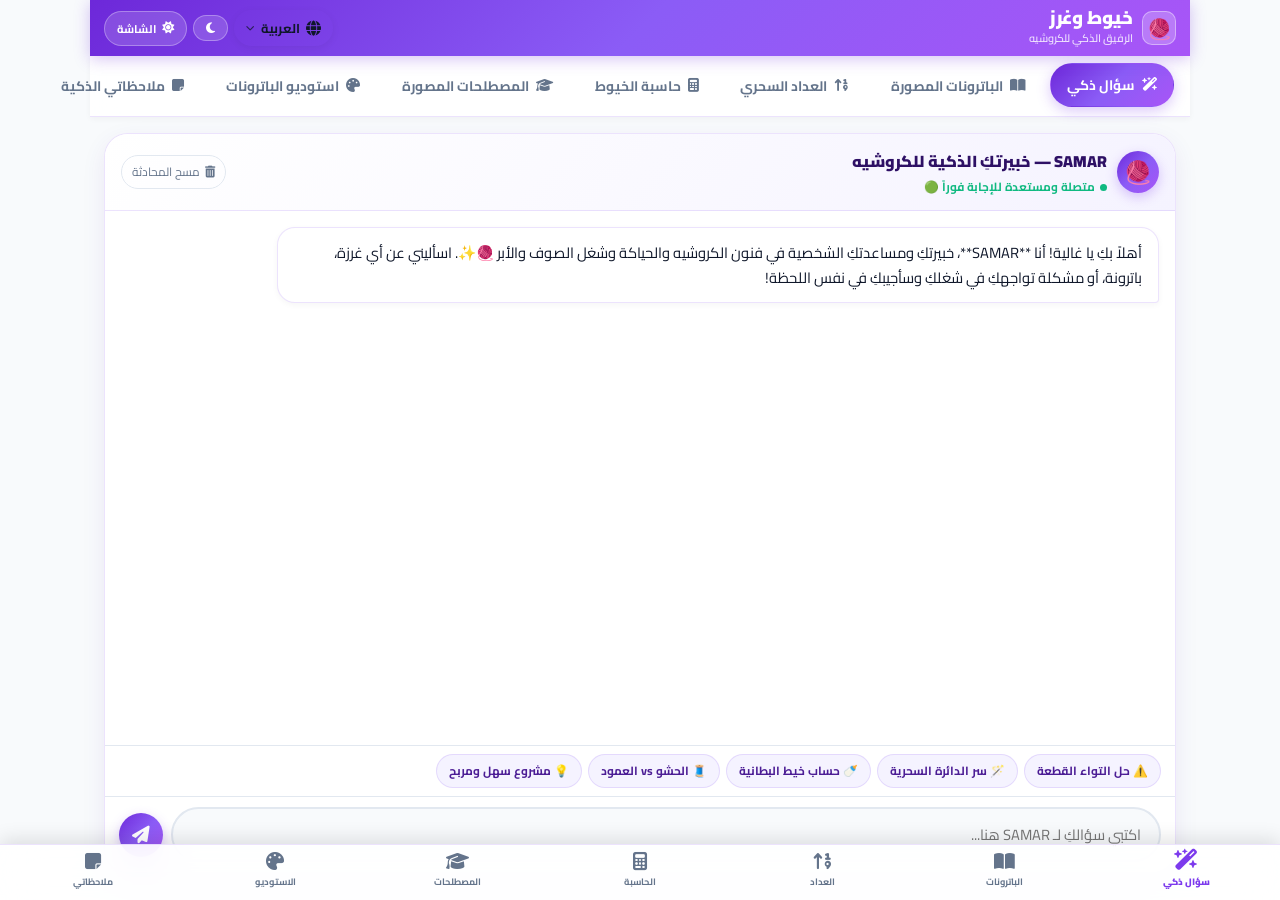
==== commit eff2043c: "feat(crochet): add multi-language i18n support (AR, EN, JA, TR, RU, ES) with voice commands and AI l" ====
--- a/crochet/index.html
+++ b/crochet/index.html
@@ -2111,7 +2111,135 @@
       margin: 12px 0 16px;
     }
 
-  </style>
+  
+  /* ═════════ MULTI-LANGUAGE SYSTEM (i18n) STYLES ═════════ */
+  .lang-dropdown-container {
+    position: relative;
+    display: inline-block;
+  }
+  .lang-btn {
+    display: inline-flex;
+    align-items: center;
+    gap: 6px;
+    padding: 6px 12px !important;
+    border-radius: 9999px !important;
+    font-size: 0.8rem !important;
+    font-weight: 700 !important;
+    cursor: pointer;
+    background: var(--bg-card);
+    border: 1px solid var(--border-color);
+    color: var(--text-main);
+    box-shadow: 0 2px 8px rgba(0,0,0,0.06);
+    transition: all 0.2s ease;
+  }
+  .lang-btn:hover {
+    border-color: var(--primary-accent);
+    color: var(--primary-accent);
+    transform: translateY(-1px);
+  }
+  .lang-btn i.fa-globe {
+    font-size: 0.95rem;
+    color: var(--primary-accent);
+  }
+  .lang-menu {
+    position: absolute;
+    top: calc(100% + 8px);
+    right: 0;
+    min-width: 220px;
+    background: var(--bg-card);
+    border: 1px solid var(--border-color);
+    border-radius: 14px;
+    box-shadow: 0 12px 30px rgba(0,0,0,0.22);
+    padding: 6px;
+    display: none;
+    flex-direction: column;
+    gap: 4px;
+    z-index: 99999;
+    backdrop-filter: blur(12px);
+    -webkit-backdrop-filter: blur(12px);
+    animation: fadeInDown 0.2s cubic-bezier(0.16, 1, 0.3, 1);
+  }
+  [dir="ltr"] .lang-menu {
+    right: auto;
+    left: 0;
+  }
+  .lang-menu.show {
+    display: flex;
+  }
+  .lang-opt {
+    display: flex;
+    align-items: center;
+    gap: 10px;
+    padding: 8px 12px;
+    border-radius: 10px;
+    cursor: pointer;
+    transition: background 0.15s ease, transform 0.15s ease;
+    user-select: none;
+  }
+  .lang-opt:hover {
+    background: var(--bg-surface);
+    transform: translateX(-2px);
+  }
+  [dir="ltr"] .lang-opt:hover {
+    transform: translateX(2px);
+  }
+  .lang-opt.active {
+    background: rgba(168, 85, 247, 0.15);
+    border: 1px solid rgba(168, 85, 247, 0.3);
+    font-weight: 700;
+  }
+  .lang-opt .lang-flag {
+    font-size: 1.25rem;
+    line-height: 1;
+  }
+  .lang-opt .lang-text {
+    display: flex;
+    flex-direction: column;
+    text-align: right;
+  }
+  [dir="ltr"] .lang-opt .lang-text {
+    text-align: left;
+  }
+  .lang-opt .lang-name {
+    font-size: 0.85rem;
+    font-weight: 700;
+    color: var(--text-main);
+  }
+  .lang-opt .lang-country {
+    font-size: 0.68rem;
+    color: var(--text-muted);
+  }
+
+  /* LTR document adaptations */
+  [dir="ltr"] body {
+    text-align: left;
+    font-family: 'Poppins', -apple-system, BlinkMacSystemFont, 'Segoe UI', Roboto, sans-serif;
+  }
+  [dir="ltr"] .compact-header {
+    flex-direction: row;
+  }
+  [dir="ltr"] .desktop-nav-list {
+    flex-direction: row;
+  }
+  [dir="ltr"] .chat-bubble.user {
+    align-self: flex-end;
+    border-bottom-right-radius: 4px;
+    border-bottom-left-radius: 18px;
+  }
+  [dir="ltr"] .chat-bubble.bot {
+    align-self: flex-start;
+    border-bottom-left-radius: 4px;
+    border-bottom-right-radius: 18px;
+  }
+  [dir="ltr"] .reader-back-btn i {
+    transform: rotate(180deg);
+  }
+  @keyframes fadeInDown {
+    from { opacity: 0; transform: translateY(-8px); }
+    to { opacity: 1; transform: translateY(0); }
+  }
+
+</style>
 </head>
 <body>
 
@@ -2122,11 +2250,65 @@
     <div class="brand-wrap" onclick="switchNavTab('patterns')">
       <div class="brand-badge">🧶</div>
       <div class="brand-text-col">
-        <h1>خيوط وغرز</h1>
-        <p>الرفيق الذكي للكروشيه</p>
+        <h1 id="brandTitle">خيوط وغرز</h1>
+        <p id="brandSubtitle">الرفيق الذكي للكروشيه</p>
       </div>
     </div>
     <div class="header-controls">
+
+      <!-- Multi-Language Selector (6 Core Crochet Nations) -->
+      <div class="lang-dropdown-container" id="langDropdownContainer">
+        <button class="h-btn lang-btn" onclick="toggleLangMenu(event)" id="langToggleBtn" title="تغيير اللغة | Change Language">
+          <i class="fa-solid fa-globe"></i>
+          <span id="currentLangDisplay">العربية</span>
+          <i class="fa-solid fa-chevron-down" style="font-size:0.55rem;opacity:0.75;"></i>
+        </button>
+        <div class="lang-menu" id="langMenu">
+          <div class="lang-opt active" data-lang="ar" onclick="setAppLanguage('ar')">
+            <span class="lang-flag">🇮🇶</span>
+            <div class="lang-text">
+              <span class="lang-name">العربية</span>
+              <span class="lang-country">العراق والعالم العربي</span>
+            </div>
+          </div>
+          <div class="lang-opt" data-lang="en" onclick="setAppLanguage('en')">
+            <span class="lang-flag">🇬🇧</span>
+            <div class="lang-text">
+              <span class="lang-name">English</span>
+              <span class="lang-country">Ireland / US / UK</span>
+            </div>
+          </div>
+          <div class="lang-opt" data-lang="ja" onclick="setAppLanguage('ja')">
+            <span class="lang-flag">🇯🇵</span>
+            <div class="lang-text">
+              <span class="lang-name">日本語</span>
+              <span class="lang-country">Japan / あみぐるみ</span>
+            </div>
+          </div>
+          <div class="lang-opt" data-lang="tr" onclick="setAppLanguage('tr')">
+            <span class="lang-flag">🇹🇷</span>
+            <div class="lang-text">
+              <span class="lang-name">Türkçe</span>
+              <span class="lang-country">Türkiye / Tığ İşi</span>
+            </div>
+          </div>
+          <div class="lang-opt" data-lang="ru" onclick="setAppLanguage('ru')">
+            <span class="lang-flag">🇷🇺</span>
+            <div class="lang-text">
+              <span class="lang-name">Русский</span>
+              <span class="lang-country">Россия / Вязание</span>
+            </div>
+          </div>
+          <div class="lang-opt" data-lang="es" onclick="setAppLanguage('es')">
+            <span class="lang-flag">🇪🇸</span>
+            <div class="lang-text">
+              <span class="lang-name">Español</span>
+              <span class="lang-country">Latinoamérica / España</span>
+            </div>
+          </div>
+        </div>
+      </div>
+
       <!-- Dark Mode Switcher -->
       <button class="h-btn" onclick="toggleThemeMode()" id="themeBtn" title="الوضع الليلي">
         <i class="fa-solid fa-moon"></i>
@@ -2143,7 +2325,7 @@
   <!-- Wake Lock Status Banner -->
   <div class="wl-indicator" id="wlAlertBanner">
     <i class="fa-solid fa-bolt"></i>
-    <span>خاصية عدم إطفاء الشاشة قيد التشغيل (لن تنطفئ شاشتك أثناء قراءة الباترون)</span>
+    <span id="wlAlertBannerText">خاصية عدم إطفاء الشاشة قيد التشغيل (لن تنطفئ شاشتك أثناء قراءة الباترون)</span>
   </div>
 
   <!-- ════════════ 1. DESKTOP NAVIGATION (≥ 768px ONLY) ════════════ -->
@@ -4187,6 +4369,841 @@
 </script>
 
 <script>
+
+// ═══════════════════════════════════════════════════════
+//  MULTI-LANGUAGE INTERNATIONALIZATION (i18n) ENGINE
+// ═══════════════════════════════════════════════════════
+let currentAppLang = localStorage.getItem('crochet_app_lang') || 'ar';
+
+const I18N_DICT = {
+  ar: {
+    langCode: 'ar-IQ',
+    dir: 'rtl',
+    label: 'العربية',
+    brandTitle: 'خيوط وغرز',
+    brandSubtitle: 'الرفيق الذكي للكروشيه',
+    screenWl: 'الشاشة',
+    wlBanner: 'خاصية عدم إطفاء الشاشة قيد التشغيل (لن تنطفئ شاشتك أثناء قراءة الباترون)',
+    nav: {
+      search: 'سؤال ذكي',
+      patterns: 'الباترونات المصورة',
+      patternsShort: 'الباترونات',
+      counter: 'العداد السحري',
+      counterShort: 'العداد',
+      calc: 'حاسبة الخيوط',
+      calcShort: 'الحاسبة',
+      glossary: 'المصطلحات المصورة',
+      glossaryShort: 'المصطلحات',
+      studio: 'استوديو الباترونات',
+      studioShort: 'الاستوديو',
+      notes: 'ملاحظاتي الذكية',
+      notesShort: 'ملاحظاتي'
+    },
+    chat: {
+      title: 'SAMAR — خبيرتكِ الذكية للكروشيه ✨🧶',
+      status: 'متصلة ومستعدة للإجابة فوراً 🟢',
+      welcome: 'أهلاً بكِ يا غالية! أنا **SAMAR**، خبيرتكِ ومساعدتكِ الشخصية في فنون الكروشيه والحياكة وشغل الصوف والأبر 🧶✨. اسأليني عن أي غرزة، باترونة، أو مشكلة تواجهكِ في شغلكِ وسأجيبكِ في نفس اللحظة!',
+      placeholder: 'اكتبي سؤالكِ لـ SAMAR هنا...',
+      clear: 'مسح المحادثة',
+      chips: {
+        ring: 'سر الدائرة السحرية 🪄',
+        curling: 'حل التواء القطعة ⚠️',
+        compare: 'الحشو vs العمود 📐',
+        blanket: 'حساب خيط البطانية 🧶',
+        easy: 'مشروع سهل وسريع 💡'
+      }
+    },
+    patterns: {
+      title: 'مكتبة الباترونات المصورة خطوة بخطوة',
+      subtitle: 'مجموعة مختارة ومجانية من أرقى تصاميم الكروشيه مع خطوات العمل والرسوم التوضيحية',
+      searchPh: 'ابحثي في الباترونات (مثال: شال، لعبة، سلة، حقيبة)...',
+      levels: { all: 'الكل (المستويات)', beg: '🟢 مبتدئ', int: '🟡 متوسط', adv: '🟣 محترف' },
+      cats: { all: 'الكل', ami: 'دمى وألعاب', shawls: 'شالات وملابس', home: 'ديكور ومنزل', bags: 'حقائب وإكسسوار' },
+      startBtn: 'ابدئي التطبيق الآن',
+      balls: 'شلة',
+      hook: 'سنارة',
+      time: 'الوقت',
+      modalBack: 'رجوع للباترونات',
+      secMaterials: 'الأدوات والمقاسات',
+      secSymbols: 'مفتاح الرموز والمصطلحات المعتمدة',
+      secTips: 'نصائح التشطيب والتنظيف الاحترافي',
+      secSteps: 'خطوات العمل المفصلة غرزة بغرزة',
+      stepPrefix: 'الخطوة'
+    },
+    counter: {
+      title: 'العداد الصوتي واليدوي للأسطر والغرز',
+      desc: 'عدّاد ذكي مصمم لراحتكِ أثناء إمساك السنارة، مع تحكم صوتي بدون لمس ومؤقت جلسة وتنبيهات صحية',
+      btnVoiceStart: 'تشغيل التحكم الصوتي 🎙️',
+      btnVoiceStop: 'إيقاف الاستماع 🛑',
+      rowLabel: 'السطر الحالي',
+      stitchLabel: 'غرزة',
+      targetLabel: 'الهدف:',
+      btnRowAdd: '+ سطر',
+      btnRowSub: '− سطر',
+      btnReset: 'تصفير العداد',
+      sessionTimer: 'مدة الجلسة:',
+      healthAlertTitle: 'استراحة صحية لصحة يديكِ 🧘‍♀️'
+    },
+    calc: {
+      title: 'منصة الحاسبات الذكية والتسعير بالدينار العراقي',
+      tabs: {
+        est: 'تقدير كمية الخيط 🧶',
+        rem: 'حاسبة بقايا الخيوط (غرام/متر) ⚖️',
+        gauge: 'حاسبة العينة والقياس (Gauge) 📏',
+        pricing: 'حاسبة التسعير والربح 🧾'
+      },
+      currency: 'العملة المعتمدة: د.ع (دينار عراقي)',
+      calcBtn: 'احسبي الآن ✨',
+      cardBtn: 'توليد بطاقة العناية والسعر 🏷️'
+    },
+    studio: {
+      title: 'استوديو ومولّد الباترونات الاحترافي',
+      subtitle: 'تصميم وتحويل الباترونات الملونة وحساب شبكات الغرز بدقة هندسية متناهية',
+      starryTitle: 'باترون لوحة ليلة مرصعة بالنجوم (Starry Night Sweater)',
+      uploadTitle: 'تحويل صورتكِ الخاصة إلى باترون وشبكة غرز بكسل',
+      exportBtn: 'تصدير وحفظ شبكة الغرز 📥'
+    },
+    glossary: {
+      title: 'قاموس غرز وسنارات الكروشيه المصور',
+      masterGuideBtn: 'دليل مقاسات السنارات والخيوط الشامل 📐',
+      searchPh: 'ابحثي عن أي غرزة أو رمز (مثال: sc, عمود, سلسلة, T)...'
+    },
+    notes: {
+      title: 'ملاحظاتي ومشاريعي الذكية',
+      addBtn: 'إضافة مشروع جديد +'
+    }
+  },
+
+  en: {
+    langCode: 'en-US',
+    dir: 'ltr',
+    label: 'English',
+    brandTitle: 'Yarn & Stitches',
+    brandSubtitle: 'Smart Crochet Companion',
+    screenWl: 'Screen',
+    wlBanner: 'Screen keep-awake is active (screen will not sleep while crocheting)',
+    nav: {
+      search: 'AI Expert',
+      patterns: 'Illustrated Patterns',
+      patternsShort: 'Patterns',
+      counter: 'Smart Counter',
+      counterShort: 'Counter',
+      calc: 'Yarn Calculators',
+      calcShort: 'Calculators',
+      glossary: 'Stitch Glossary',
+      glossaryShort: 'Glossary',
+      studio: 'Pattern Studio',
+      studioShort: 'Studio',
+      notes: 'Smart Notes',
+      notesShort: 'Notes'
+    },
+    chat: {
+      title: 'SAMAR — Smart Crochet Expert ✨🧶',
+      status: 'Online & ready to guide you instantly 🟢',
+      welcome: 'Welcome! I am **SAMAR**, your personal expert crochet & knitting companion 🧶✨. Ask me about any stitch, pattern, gauge calculation, or yarn tension issue, and I will assist you right away!',
+      placeholder: 'Ask SAMAR anything about crochet...',
+      clear: 'Clear Chat',
+      chips: {
+        ring: 'Magic Ring Secret 🪄',
+        curling: 'Fixing Yarn Curling ⚠️',
+        compare: 'Single vs Double Crochet 📐',
+        blanket: 'Blanket Yarn Estimation 🧶',
+        easy: 'Quick Beginner Project 💡'
+      }
+    },
+    patterns: {
+      title: 'Step-by-Step Illustrated Patterns Library',
+      subtitle: 'Curated free crochet patterns with clear step-by-step instructions and vector diagrams',
+      searchPh: 'Search patterns (e.g. shawl, kitten, basket, bag)...',
+      levels: { all: 'All Levels', beg: '🟢 Beginner', int: '🟡 Intermediate', adv: '🟣 Advanced' },
+      cats: { all: 'All', ami: 'Amigurumi', shawls: 'Shawls & Wearables', home: 'Home & Decor', bags: 'Bags & Accessories' },
+      startBtn: 'Start Pattern Now',
+      balls: 'Balls',
+      hook: 'Hook',
+      time: 'Time',
+      modalBack: 'Back to Patterns',
+      secMaterials: 'Tools & Materials',
+      secSymbols: 'Symbol & Abbreviation Key',
+      secTips: 'Finishing & Blocking Tips',
+      secSteps: 'Detailed Step-by-Step Instructions',
+      stepPrefix: 'Step'
+    },
+    counter: {
+      title: 'Hands-Free Voice & Touch Counter',
+      desc: 'Craft hands-free while holding your hook with voice control, session timer, and wrist stretch alerts',
+      btnVoiceStart: 'Start Voice Control 🎙️',
+      btnVoiceStop: 'Stop Listening 🛑',
+      rowLabel: 'Current Row',
+      stitchLabel: 'Stitch',
+      targetLabel: 'Target:',
+      btnRowAdd: '+ Row',
+      btnRowSub: '− Row',
+      btnReset: 'Reset Counter',
+      sessionTimer: 'Session Time:',
+      healthAlertTitle: 'Healthy Crafting Break 🧘‍♀️'
+    },
+    calc: {
+      title: 'Smart Yarn & Accurate Pricing Calculators',
+      tabs: {
+        est: 'Yarn Estimator 🧶',
+        rem: 'Remaining Yarn by Weight ⚖️',
+        gauge: 'Gauge & Swatch Calculator 📏',
+        pricing: 'Pricing & Profit Calculator 🧾'
+      },
+      currency: 'Currency: IQD (Iraqi Dinar) / Universal Units',
+      calcBtn: 'Calculate Now ✨',
+      cardBtn: 'Generate Care & Price Tag 🏷️'
+    },
+    studio: {
+      title: 'Bespoke Pattern Studio & Grid Generator',
+      subtitle: 'Convert images to accurate crochet pixel grids and read bespoke master patterns',
+      starryTitle: 'Starry Night Bespoke Sweater Pattern',
+      uploadTitle: 'Convert Your Image to Crochet Pixel Grid',
+      exportBtn: 'Export Pattern Grid 📥'
+    },
+    glossary: {
+      title: 'Illustrated Crochet Stitches & Hooks Glossary',
+      masterGuideBtn: 'Master Hook & Yarn Size Guide 📐',
+      searchPh: 'Search stitches or symbols (e.g. sc, dc, ch, slip stitch)...'
+    },
+    notes: {
+      title: 'My Smart Crochet Notes & Projects',
+      addBtn: 'Add New Project +'
+    }
+  },
+
+  ja: {
+    langCode: 'ja-JP',
+    dir: 'ltr',
+    label: '日本語',
+    brandTitle: '糸と編み目',
+    brandSubtitle: 'スマート・かぎ針編みアシスタント',
+    screenWl: '画面常時',
+    wlBanner: '画面常時点灯が有効です（編み作業中も画面がスリープしません）',
+    nav: {
+      search: 'AI相談',
+      patterns: '編み図・パターン',
+      patternsShort: '編み図',
+      counter: '編み目カウンター',
+      counterShort: 'カウンター',
+      calc: '糸量計算機',
+      calcShort: '計算機',
+      glossary: '編み目記号・用語',
+      glossaryShort: '用語集',
+      studio: 'パターンスタジオ',
+      studioShort: 'スタジオ',
+      notes: 'マイノート',
+      notesShort: 'ノート'
+    },
+    chat: {
+      title: 'SAMAR — かぎ針編み専属AIエキスパート ✨🧶',
+      status: 'オンライン・いつでも質問にお答えします 🟢',
+      welcome: 'ようこそ！私は **SAMAR**、あなたのかぎ針編み＆あみぐるみ専属AIパートナーです 🧶✨。編み目記号、糸の選び方、編み図の悩みなど何でも気軽にお尋ねください！',
+      placeholder: 'SAMARにかぎ針編みの質問をする...',
+      clear: 'チャット消去',
+      chips: {
+        ring: 'マジックリングのコツ 🪄',
+        curling: '編み地の丸まり解消 ⚠️',
+        compare: '細編み vs 長編み 📐',
+        blanket: 'ブランケットの糸量計算 🧶',
+        easy: '簡単おすすめ作品 💡'
+      }
+    },
+    patterns: {
+      title: 'ステップバイステップ図解パターン集',
+      subtitle: '丁寧な手順と鮮明な図解が付いた、厳選かぎ針編みパターン',
+      searchPh: 'パターンを検索 (例: ショール、あみぐるみ、かご、バッグ)...',
+      levels: { all: 'すべてのレベル', beg: '🟢 初級', int: '🟡 中級', adv: '🟣 上級' },
+      cats: { all: 'すべて', ami: 'あみぐるみ', shawls: 'ショール・ウェア', home: 'インテリア・雑貨', bags: 'バッグ・小物' },
+      startBtn: '編み始める',
+      balls: '玉',
+      hook: 'かぎ針',
+      time: '所要時間',
+      modalBack: '一覧に戻る',
+      secMaterials: '使用針と材料',
+      secSymbols: '使用記号と略語一覧',
+      secTips: '仕上げとお手入れのコツ',
+      secSteps: 'ステップ別・編み順詳細',
+      stepPrefix: 'ステップ'
+    },
+    counter: {
+      title: '音声＆タッチ式 編み目カウンター',
+      desc: '針を持ったまま手ぶらでカウント。音声認識・タイマー・健康ストレッチ機能付き',
+      btnVoiceStart: '音声認識を開始 🎙️',
+      btnVoiceStop: '音声認識を停止 🛑',
+      rowLabel: '現在の段',
+      stitchLabel: '目',
+      targetLabel: '目標:',
+      btnRowAdd: '+1段',
+      btnRowSub: '−1段',
+      btnReset: 'カウンター初期化',
+      sessionTimer: 'セッション時間:',
+      healthAlertTitle: '手首と指のリフレッシュ休憩 🧘‍♀️'
+    },
+    calc: {
+      title: 'スマート糸量計算＆価格設定プラットフォーム',
+      tabs: {
+        est: '糸量見積もり 🧶',
+        rem: '残り糸の長さ計算 ⚖️',
+        gauge: 'ゲージ（目数・段数）計算 📏',
+        pricing: '販売価格＆利益計算 🧾'
+      },
+      currency: '通貨単位: IQD（イラクディナール）/ 各国通貨対応',
+      calcBtn: '計算する ✨',
+      cardBtn: '品質表示＆値札タグを生成 🏷️'
+    },
+    studio: {
+      title: '本格パターンスタジオ＆方眼チャート生成',
+      subtitle: '画像をかぎ針編みの目数チャートに変換し、本格的な編み図を生成します',
+      starryTitle: '「星月夜」セーター本格編み図',
+      uploadTitle: 'お好みの画像をかぎ針編みチャートに変換',
+      exportBtn: 'チャートを保存 📥'
+    },
+    glossary: {
+      title: 'かぎ針編み 記号と針の図解辞典',
+      masterGuideBtn: 'かぎ針と糸の規格対応表 📐',
+      searchPh: '編み目記号や用語を検索 (例: 細編み, 長編み, 鎖編み, sc)...'
+    },
+    notes: {
+      title: 'マイ編み物ノート＆作品記録',
+      addBtn: '新規プロジェクト追加 +'
+    }
+  },
+
+  tr: {
+    langCode: 'tr-TR',
+    dir: 'ltr',
+    label: 'Türkçe',
+    brandTitle: 'İplik ve İlmekler',
+    brandSubtitle: 'Akıllı Tığ İşi Asistanı',
+    screenWl: 'Ekran',
+    wlBanner: 'Ekran açık kalma modu aktif (örgü sırasında ekranınız kapanmaz)',
+    nav: {
+      search: 'Akıllı Soru',
+      patterns: 'Resimli Örnekler',
+      patternsShort: 'Örnekler',
+      counter: 'Akıllı Sayaç',
+      counterShort: 'Sayaç',
+      calc: 'İplik Hesaplama',
+      calcShort: 'Hesaplayıcı',
+      glossary: 'Terimler & Kancalar',
+      glossaryShort: 'Terimler',
+      studio: 'Şablon Stüdyosu',
+      studioShort: 'Stüdyo',
+      notes: 'Notlarım',
+      notesShort: 'Notlar'
+    },
+    chat: {
+      title: 'SAMAR — Akıllı Tığ İşi Uzmanınız ✨🧶',
+      status: 'Çevrimiçi & anında cevaplamaya hazır 🟢',
+      welcome: 'Hoş geldiniz! Ben **SAMAR**, tığ işi ve örgü sanatındaki kişisel uzman asistanınızım 🧶✨. Herhangi bir ilmek, motif, ip hesabı veya takıldığınız yer hakkında hemen sorabilirsiniz!',
+      placeholder: 'SAMAR\'a tığ işi hakkında bir soru sorun...',
+      clear: 'Sohbeti Temizle',
+      chips: {
+        ring: 'Sihirli Halka Sırrı 🪄',
+        curling: 'Kıvrılma Sorununu Çöz ⚠️',
+        compare: 'Sık İğne vs Trabzan 📐',
+        blanket: 'Battaniye İp Hesabı 🧶',
+        easy: 'Kolay & Hızlı Proje 💡'
+      }
+    },
+    patterns: {
+      title: 'Adım Adım Resimli Örnek Kütüphanesi',
+      subtitle: 'Detaylı çalışma adımları ve vektör çizimleriyle özenle seçilmiş ücretsiz şablonlar',
+      searchPh: 'Şablonlarda ara (ör: şal, kedi, sepet, çanta)...',
+      levels: { all: 'Tüm Seviyeler', beg: '🟢 Başlangıç', int: '🟡 Orta', adv: '🟣 İleri Düzey' },
+      cats: { all: 'Tümü', ami: 'Amigurumi', shawls: 'Şallar & Giysiler', home: 'Ev & Dekor', bags: 'Çantalar & Aksesuar' },
+      startBtn: 'Şimdi Başla',
+      balls: 'Yumak',
+      hook: 'Tığ',
+      time: 'Süre',
+      modalBack: 'Geri Dön',
+      secMaterials: 'Malzemeler & Ölçüler',
+      secSymbols: 'Semboller ve Kısaltmalar',
+      secTips: 'Bitiş & Temizleme İpuçları',
+      secSteps: 'Adım Adım İlmek Talimatları',
+      stepPrefix: 'Adım'
+    },
+    counter: {
+      title: 'Sesli ve Dokunmatik İlmek Sayacı',
+      desc: 'Tığ elinizdeyken sesli komutla temassız sayın, seans sürenizi takip edin ve mola verin',
+      btnVoiceStart: 'Sesli Komutu Başlat 🎙️',
+      btnVoiceStop: 'Dinlemeyi Durdur 🛑',
+      rowLabel: 'Geçerli Sıra',
+      stitchLabel: 'İlmek',
+      targetLabel: 'Hedef:',
+      btnRowAdd: '+ Sıra',
+      btnRowSub: '− Sıra',
+      btnReset: 'Sayacı Sıfırla',
+      sessionTimer: 'Seans Süresi:',
+      healthAlertTitle: 'Elleriniz İçin Sağlık Molası 🧘‍♀️'
+    },
+    calc: {
+      title: 'Akıllı İplik & Doğru Fiyatlandırma Hesaplayıcıları',
+      tabs: {
+        est: 'İplik Tahmini 🧶',
+        rem: 'Kalan İp Hesabı ⚖️',
+        gauge: 'Ölçü & İlmek Hesabı 📏',
+        pricing: 'Fiyatlandırma & Kâr Hesabı 🧾'
+      },
+      currency: 'Para Birimi: IQD (Irak Dinarı) / Evrensel',
+      calcBtn: 'Şimdi Hesapla ✨',
+      cardBtn: 'Bakım ve Fiyat Kartı Oluştur 🏷️'
+    },
+    studio: {
+      title: 'Profesyonel Şablon Stüdyosu & Izgara Oluşturucu',
+      subtitle: 'Resimleri hassas tığ işi piksel ızgaralarına dönüştürün ve özel şablonları inceleyin',
+      starryTitle: 'Yıldızlı Gece Özel Kazak Şablonu',
+      uploadTitle: 'Kendi Resminizi Tığ İşi Izgarasına Dönüştürün',
+      exportBtn: 'Izgarayı Dışa Aktar 📥'
+    },
+    glossary: {
+      title: 'Resimli Tığ İşi İlmek & Kanca Sözlüğü',
+      masterGuideBtn: 'Kapsamlı Tığ ve İplik Ölçü Rehberi 📐',
+      searchPh: 'İlmek veya sembol ara (ör: sık iğne, trabzan, zincir, sc)...'
+    },
+    notes: {
+      title: 'Akıllı Notlarım & Projelerim',
+      addBtn: 'Yeni Proje Ekle +'
+    }
+  },
+
+  ru: {
+    langCode: 'ru-RU',
+    dir: 'ltr',
+    label: 'Русский',
+    brandTitle: 'Нити и Петли',
+    brandSubtitle: 'Умный помощник по вязанию',
+    screenWl: 'Экран',
+    wlBanner: 'Режим постоянной подсветки активен (экран не погаснет во время вязания)',
+    nav: {
+      search: 'Умный вопрос',
+      patterns: 'Схемы вязания',
+      patternsShort: 'Схемы',
+      counter: 'Умный счетчик',
+      counterShort: 'Счетчик',
+      calc: 'Калькулятор пряжи',
+      calcShort: 'Калькулятор',
+      glossary: 'Словарь петель',
+      glossaryShort: 'Словарь',
+      studio: 'Студия схем',
+      studioShort: 'Студия',
+      notes: 'Мои заметки',
+      notesShort: 'Заметки'
+    },
+    chat: {
+      title: 'SAMAR — Ваш умный эксперт по вязанию ✨🧶',
+      status: 'В сети & готова ответить мгновенно 🟢',
+      welcome: 'Добро пожаловать! Я **SAMAR**, ваш личный эксперт по вязанию крючком и пряже 🧶✨. Спросите меня о любой петле, схеме, расчете нити или натяжении, и я с радостью отвечу!',
+      placeholder: 'Напишите ваш вопрос для SAMAR...',
+      clear: 'Очистить чат',
+      chips: {
+        ring: 'Секрет волшебного кольца 🪄',
+        curling: 'Устранение скручивания ⚠️',
+        compare: 'Столбик б/н vs с накидом 📐',
+        blanket: 'Расчет пряжи на плед 🧶',
+        easy: 'Легкий и быстрый проект 💡'
+      }
+    },
+    patterns: {
+      title: 'Библиотека пошаговых иллюстрированных схем',
+      subtitle: 'Тщательно отобранные бесплатные схемы с пошаговыми инструкциями и векторными схемами',
+      searchPh: 'Поиск по схемам (напр: шаль, котенок, корзина, сумка)...',
+      levels: { all: 'Все уровни', beg: '🟢 Начинающий', int: '🟡 Средний', adv: '🟣 Продвинутый' },
+      cats: { all: 'Все', ami: 'Амигуруми', shawls: 'Шали и одежда', home: 'Дом и декор', bags: 'Сумки и аксессуары' },
+      startBtn: 'Начать вязание',
+      balls: 'Мотков',
+      hook: 'Крючок',
+      time: 'Время',
+      modalBack: 'Назад к схемам',
+      secMaterials: 'Материалы и размеры',
+      secSymbols: 'Условные обозначения',
+      secTips: 'Советы по отделке и ВТО',
+      secSteps: 'Пошаговые инструкции',
+      stepPrefix: 'Шаг'
+    },
+    counter: {
+      title: 'Голосовой и ручной счетчик рядов',
+      desc: 'Вяжите без помощи рук благодаря голосовому управлению, таймеру и разминке для запястий',
+      btnVoiceStart: 'Включить голосовой счет 🎙️',
+      btnVoiceStop: 'Остановить микрофон 🛑',
+      rowLabel: 'Текущий ряд',
+      stitchLabel: 'Петля',
+      targetLabel: 'Цель:',
+      btnRowAdd: '+ Ряд',
+      btnRowSub: '− Ряд',
+      btnReset: 'Сбросить счетчик',
+      sessionTimer: 'Время сессии:',
+      healthAlertTitle: 'Перерыв для здоровья рук 🧘‍♀️'
+    },
+    calc: {
+      title: 'Умные калькуляторы пряжи и точного расчета цены',
+      tabs: {
+        est: 'Расход пряжи 🧶',
+        rem: 'Остаток пряжи по весу ⚖️',
+        gauge: 'Калькулятор плотности (образец) 📏',
+        pricing: 'Расчет стоимости и прибыли 🧾'
+      },
+      currency: 'Валюта: IQD (Иракский динар) / Универсальный расчет',
+      calcBtn: 'Рассчитать ✨',
+      cardBtn: 'Создать бирку с ценой и уходом 🏷️'
+    },
+    studio: {
+      title: 'Студия схем и генератор пиксельной сетки',
+      subtitle: 'Преобразуйте изображения в точные схемы для вязания крючком',
+      starryTitle: 'Схема свитера "Звездная ночь"',
+      uploadTitle: 'Преобразовать свое изображение в схему',
+      exportBtn: 'Экспортировать схему 📥'
+    },
+    glossary: {
+      title: 'Иллюстрированный словарь петель и крючков',
+      masterGuideBtn: 'Полная таблица соответствия крючков и пряжи 📐',
+      searchPh: 'Поиск петли или символа (напр: сбн, ссн, возд. петля)...'
+    },
+    notes: {
+      title: 'Мои умные заметки и проекты',
+      addBtn: 'Добавить проект +'
+    }
+  },
+
+  es: {
+    langCode: 'es-ES',
+    dir: 'ltr',
+    label: 'Español',
+    brandTitle: 'Hilos y Puntos',
+    brandSubtitle: 'Compañero Inteligente de Crochet',
+    screenWl: 'Pantalla',
+    wlBanner: 'Pantalla siempre encendida activa (la pantalla no se apagará mientras tejes)',
+    nav: {
+      search: 'Consulta IA',
+      patterns: 'Patrones Ilustrados',
+      patternsShort: 'Patrones',
+      counter: 'Contador Mágico',
+      counterShort: 'Contador',
+      calc: 'Calculadoras de Hilo',
+      calcShort: 'Calculadora',
+      glossary: 'Glosario de Puntos',
+      glossaryShort: 'Glosario',
+      studio: 'Estudio de Patrones',
+      studioShort: 'Estudio',
+      notes: 'Mis Notas',
+      notesShort: 'Notas'
+    },
+    chat: {
+      title: 'SAMAR — Tu Experta Inteligente en Crochet ✨🧶',
+      status: 'En línea y lista para ayudarte al instante 🟢',
+      welcome: '¡Bienvenida! Soy **SAMAR**, tu experta y compañera personal en el arte del crochet y tejido 🧶✨. ¡Pregúntame sobre cualquier punto, patrón, cálculo de hilo o duda y te responderé al instante!',
+      placeholder: 'Escribe tu pregunta para SAMAR aquí...',
+      clear: 'Borrar Chat',
+      chips: {
+        ring: 'Secreto del Anillo Mágico 🪄',
+        curling: 'Solución al Enrollamiento ⚠️',
+        compare: 'Punto Bajo vs Punto Alto 📐',
+        blanket: 'Cálculo de Hilo para Manta 🧶',
+        easy: 'Proyecto Fácil y Rápido 💡'
+      }
+    },
+    patterns: {
+      title: 'Biblioteca de Patrones Ilustrados Paso a Paso',
+      subtitle: 'Colección seleccionada de patrones gratuitos con instrucciones paso a paso y diagramas',
+      searchPh: 'Buscar patrones (ej: chal, gatito, cesta, bolso)...',
+      levels: { all: 'Todos los Niveles', beg: '🟢 Principiante', int: '🟡 Intermedio', adv: '🟣 Avanzado' },
+      cats: { all: 'Todos', ami: 'Amigurumi', shawls: 'Chales y Ropa', home: 'Hogar y Decoración', bags: 'Bolsos y Accesorios' },
+      startBtn: 'Comenzar Patrón',
+      balls: 'Ovillos',
+      hook: 'Ganchillo',
+      time: 'Tiempo',
+      modalBack: 'Volver a Patrones',
+      secMaterials: 'Herramientas y Materiales',
+      secSymbols: 'Tabla de Símbolos y Abreviaturas',
+      secTips: 'Consejos de Acabado y Bloqueo',
+      secSteps: 'Instrucciones Detalladas Paso a Paso',
+      stepPrefix: 'Paso'
+    },
+    counter: {
+      title: 'Contador de Filas por Voz y Táctil',
+      desc: 'Teje con manos libres usando control por voz, cronómetro de sesión y alertas de estiramiento',
+      btnVoiceStart: 'Activar Control por Voz 🎙️',
+      btnVoiceStop: 'Detener Voz 🛑',
+      rowLabel: 'Fila Actual',
+      stitchLabel: 'Punto',
+      targetLabel: 'Objetivo:',
+      btnRowAdd: '+ Fila',
+      btnRowSub: '− Fila',
+      btnReset: 'Reiniciar Contador',
+      sessionTimer: 'Tiempo de Sesión:',
+      healthAlertTitle: 'Pausa Saludable para tus Manos 🧘‍♀️'
+    },
+    calc: {
+      title: 'Plataforma Inteligente de Cálculo y Precios',
+      tabs: {
+        est: 'Estimar Hilo 🧶',
+        rem: 'Hilo Restante por Peso ⚖️',
+        gauge: 'Calculadora de Muestra (Gauge) 📏',
+        pricing: 'Calculadora de Precios y Ganancia 🧾'
+      },
+      currency: 'Moneda: IQD (Dinar Iraquí) / Unidades Universales',
+      calcBtn: 'Calcular Ahora ✨',
+      cardBtn: 'Generar Tarjeta de Cuidado y Precio 🏷️'
+    },
+    studio: {
+      title: 'Estudio Profesional de Patrones y Cuadrícula',
+      subtitle: 'Convierte imágenes en cuadrículas de puntos precisas y explora patrones maestros',
+      starryTitle: 'Patrón Maestro Suéter Noche Estrellada',
+      uploadTitle: 'Convierte tu Imagen en Patrón de Crochet',
+      exportBtn: 'Exportar Cuadrícula 📥'
+    },
+    glossary: {
+      title: 'Glosario Ilustrado de Puntos y Ganchillos',
+      masterGuideBtn: 'Guía Completa de Medidas de Ganchillos e Hilos 📐',
+      searchPh: 'Buscar punto o símbolo (ej: punto bajo, punto alto, cadeneta)...'
+    },
+    notes: {
+      title: 'Mis Notas y Proyectos Inteligentes',
+      addBtn: 'Agregar Nuevo Proyecto +'
+    }
+  }
+};
+
+const VOICE_COMMANDS_CONFIG = {
+  ar: {
+    langCode: 'ar-IQ',
+    plus: ['زيد', 'زود', 'فوق', 'التالي', 'واحد', 'سجل', 'اضافة', 'plus', 'next'],
+    minus: ['نقص', 'ارجع', 'السابق', 'تحت', 'طرح', 'minus', 'back'],
+    reset: ['صفر', 'تصفير', 'مسح', 'من البداية', 'reset'],
+    prompt: 'جاري الاستماع... قولي: "زيد" أو "نقص"',
+    heardAdd: '🗣️ سُمع: "<b>زيد</b>" (+1 سطر)',
+    heardSub: '🗣️ سُمع: "<b>نقص</b>" (−1 سطر)',
+    heardReset: '🗣️ سُمع: "<b>تصفير</b>" (تمت إعادة الضبط)'
+  },
+  en: {
+    langCode: 'en-US',
+    plus: ['next', 'plus', 'add', 'increase', 'up', 'one', 'more', 'row'],
+    minus: ['back', 'minus', 'decrease', 'down', 'previous', 'reduce'],
+    reset: ['reset', 'clear', 'zero', 'restart'],
+    prompt: 'Listening... say: "Next" or "Back"',
+    heardAdd: '🗣️ Heard: "<b>Next</b>" (+1 Row)',
+    heardSub: '🗣️ Heard: "<b>Back</b>" (−1 Row)',
+    heardReset: '🗣️ Heard: "<b>Reset</b>" (Counter reset)'
+  },
+  ja: {
+    langCode: 'ja-JP',
+    plus: ['次', 'プラス', '増やす', '進む', '足す', 'いち', 'アップ'],
+    minus: ['戻る', 'マイナス', '減らす', 'バック', '引く'],
+    reset: ['リセット', 'ゼロ', '最初から', 'クリア'],
+    prompt: '音声認識中... 「次」または「戻る」とお話しください',
+    heardAdd: '🗣️ 認識: 「<b>次</b>」 (+1段)',
+    heardSub: '🗣️ 認識: 「<b>戻る</b>」 (−1段)',
+    heardReset: '🗣️ 認識: 「<b>リセット</b>」 (初期化完了)'
+  },
+  tr: {
+    langCode: 'tr-TR',
+    plus: ['ileri', 'arttır', 'ekle', 'artı', 'sonraki', 'bir', 'yukarı'],
+    minus: ['geri', 'azalt', 'eksi', 'önceki', 'düşür', 'aşağı'],
+    reset: ['sıfırla', 'temizle', 'baştan', 'sıfır'],
+    prompt: 'Dinleniyor... "İleri" veya "Geri" deyin',
+    heardAdd: '🗣️ Algılandı: "<b>İleri</b>" (+1 Sıra)',
+    heardSub: '🗣️ Algılandı: "<b>Geri</b>" (−1 Sıra)',
+    heardReset: '🗣️ Algılandı: "<b>Sıfırla</b>" (Sayaç sıfırlandı)'
+  },
+  ru: {
+    langCode: 'ru-RU',
+    plus: ['дальше', 'плюс', 'прибавить', 'следующий', 'вперед', 'один'],
+    minus: ['назад', 'минус', 'убавить', 'предыдущий'],
+    reset: ['сброс', 'сбросить', 'ноль', 'заново', 'очистить'],
+    prompt: 'Слушаю команды... скажите: "Дальше" или "Назад"',
+    heardAdd: '🗣️ Распознано: "<b>Дальше</b>" (+1 Ряд)',
+    heardSub: '🗣️ Распознано: "<b>Назад</b>" (−1 Ряд)',
+    heardReset: '🗣️ Распознано: "<b>Сброс</b>" (Счетчик сброшен)'
+  },
+  es: {
+    langCode: 'es-ES',
+    plus: ['siguiente', 'más', 'aumentar', 'adelante', 'sumar', 'uno', 'fila'],
+    minus: ['atrás', 'menos', 'disminuir', 'anterior', 'restar'],
+    reset: ['reiniciar', 'cero', 'borrar', 'limpiar'],
+    prompt: 'Escuchando... di: "Siguiente" o "Atrás"',
+    heardAdd: '🗣️ Reconocido: "<b>Siguiente</b>" (+1 Fila)',
+    heardSub: '🗣️ Reconocido: "<b>Atrás</b>" (−1 Fila)',
+    heardReset: '🗣️ Reconocido: "<b>Reiniciar</b>" (Contador a cero)'
+  }
+};
+
+function toggleLangMenu(e) {
+  if (e) e.stopPropagation();
+  const menu = document.getElementById('langMenu');
+  if (menu) menu.classList.toggle('show');
+}
+
+// Close menu on outside click
+document.addEventListener('click', (e) => {
+  const container = document.getElementById('langDropdownContainer');
+  const menu = document.getElementById('langMenu');
+  if (menu && container && !container.contains(e.target)) {
+    menu.classList.remove('show');
+  }
+});
+
+function setAppLanguage(lang) {
+  if (!I18N_DICT[lang]) lang = 'ar';
+  currentAppLang = lang;
+  localStorage.setItem('crochet_app_lang', lang);
+
+  const dict = I18N_DICT[lang];
+
+  // Document attributes
+  document.documentElement.lang = lang;
+  document.documentElement.dir = dict.dir;
+
+  // Header display label
+  const display = document.getElementById('currentLangDisplay');
+  if (display) display.textContent = dict.label;
+
+  // Active state in dropdown
+  document.querySelectorAll('.lang-opt').forEach(opt => {
+    opt.classList.toggle('active', opt.dataset.lang === lang);
+  });
+
+  // Close dropdown menu
+  const menu = document.getElementById('langMenu');
+  if (menu) menu.classList.remove('show');
+
+  // Apply all UI translations
+  applyTranslations(lang);
+
+  // Restart voice recognition with new language if currently running
+  if (isVoiceListeningActive) {
+    stopVoiceCounter();
+    setTimeout(() => { toggleVoiceCounter(); }, 300);
+  }
+}
+
+function applyTranslations(lang) {
+  const t = I18N_DICT[lang] || I18N_DICT.ar;
+
+  // Header
+  const bTitle = document.getElementById('brandTitle');
+  const bSub = document.getElementById('brandSubtitle');
+  const sWl = document.getElementById('screenWlLabel');
+  const wlAlert = document.getElementById('wlAlertBannerText');
+  if (bTitle) bTitle.textContent = t.brandTitle;
+  if (bSub) bSub.textContent = t.brandSubtitle;
+  if (sWl) sWl.textContent = t.screenWl;
+  if (wlAlert) wlAlert.textContent = t.wlBanner;
+
+  // Desktop Navigation
+  const dNav = document.querySelectorAll('.desktop-nav .nav-btn');
+  dNav.forEach(btn => {
+    const tab = btn.dataset.tab;
+    const span = btn.querySelector('span');
+    if (span && t.nav[tab]) span.textContent = t.nav[tab];
+  });
+
+  // Mobile Bottom Bar Navigation
+  const mNav = document.querySelectorAll('.mobile-bottom-bar .mobile-nav-item');
+  mNav.forEach(btn => {
+    const tab = btn.dataset.tab;
+    const label = btn.querySelector('.m-label');
+    const shortKey = tab + 'Short';
+    if (label && t.nav[shortKey]) label.textContent = t.nav[shortKey];
+    else if (label && t.nav[tab]) label.textContent = t.nav[tab];
+  });
+
+  // AI Chat Section
+  const chatSub = document.querySelector('.chat-hero-box p');
+  const chatStatus = document.querySelector('.chat-hero-box span');
+  const chatInput = document.getElementById('aiChatInput');
+  const chatClearBtn = document.querySelector('.chat-clear-btn');
+  if (chatSub && t.chat.title) chatSub.textContent = t.chat.title;
+  if (chatInput && t.chat.placeholder) chatInput.placeholder = t.chat.placeholder;
+  if (chatClearBtn && t.chat.clear) chatClearBtn.innerHTML = '<i class="fa-solid fa-trash-can"></i> ' + t.chat.clear;
+
+  // Update quick suggestion chips
+  const chips = document.querySelectorAll('.chat-chip');
+  if (chips && chips.length >= 5) {
+    if (chips[0]) chips[0].textContent = t.chat.chips.ring;
+    if (chips[1]) chips[1].textContent = t.chat.chips.curling;
+    if (chips[2]) chips[2].textContent = t.chat.chips.compare;
+    if (chips[3]) chips[3].textContent = t.chat.chips.blanket;
+    if (chips[4]) chips[4].textContent = t.chat.chips.easy;
+  }
+
+  // Update initial welcome bubble if only 1 message exists
+  const stream = document.getElementById('aiChatStream');
+  if (stream) {
+    const firstBotBubble = stream.querySelector('.chat-bubble.bot');
+    if (firstBotBubble && (!stream.children || stream.children.length <= 2)) {
+      firstBotBubble.innerHTML = (window.marked && marked.parse) ? marked.parse(t.chat.welcome) : t.chat.welcome;
+    }
+  }
+
+  // Patterns Section
+  const patTitle = document.querySelector('#tab-patterns .section-header h2');
+  const patSub = document.querySelector('#tab-patterns .section-header p');
+  const patSearch = document.getElementById('patternSearchInput');
+  if (patTitle) patTitle.textContent = t.patterns.title;
+  if (patSub) patSub.textContent = t.patterns.subtitle;
+  if (patSearch) patSearch.placeholder = t.patterns.searchPh;
+
+  // Patterns Level Filter Chips
+  const lvlBtns = document.querySelectorAll('.level-filter-btn');
+  lvlBtns.forEach(btn => {
+    const lvl = btn.dataset.level;
+    if (lvl === 'all' && t.patterns.levels.all) btn.textContent = t.patterns.levels.all;
+    if (lvl === 'beginner' && t.patterns.levels.beg) btn.textContent = t.patterns.levels.beg;
+    if (lvl === 'intermediate' && t.patterns.levels.int) btn.textContent = t.patterns.levels.int;
+    if (lvl === 'advanced' && t.patterns.levels.adv) btn.textContent = t.patterns.levels.adv;
+  });
+
+  // Re-render patterns category chips with current language
+  renderPatternCategoryChips();
+
+  // Counter Section
+  const cTitle = document.querySelector('#tab-counter .section-header h2');
+  const cDesc = document.querySelector('#tab-counter .section-header p');
+  const cVoiceBtn = document.getElementById('voiceMicBtn');
+  const cResetBtn = document.querySelector('.counter-reset-btn');
+  const cRowLbl = document.querySelector('.mega-counter-label');
+  if (cTitle) cTitle.textContent = t.counter.title;
+  if (cDesc) cDesc.textContent = t.counter.desc;
+  if (cResetBtn) cResetBtn.innerHTML = '<i class="fa-solid fa-rotate-left"></i> ' + t.counter.btnReset;
+  if (cRowLbl) cRowLbl.textContent = t.counter.rowLabel;
+  if (cVoiceBtn && !isVoiceListeningActive) {
+    cVoiceBtn.innerHTML = '<i class="fa-solid fa-microphone"></i> <span>' + t.counter.btnVoiceStart + '</span>';
+  }
+
+  // Calculators Section
+  const calcTitle = document.querySelector('#tab-calc .section-header h2');
+  if (calcTitle) calcTitle.textContent = t.calc.title;
+
+  const calcSubBtns = document.querySelectorAll('.calc-subtab-btn');
+  if (calcSubBtns.length >= 4) {
+    calcSubBtns[0].textContent = t.calc.tabs.est;
+    calcSubBtns[1].textContent = t.calc.tabs.rem;
+    calcSubBtns[2].textContent = t.calc.tabs.gauge;
+    calcSubBtns[3].textContent = t.calc.tabs.pricing;
+  }
+
+  // Studio Section
+  const studioTitle = document.querySelector('#tab-studio .section-header h2');
+  const studioSub = document.querySelector('#tab-studio .section-header p');
+  if (studioTitle) studioTitle.textContent = t.studio.title;
+  if (studioSub) studioSub.textContent = t.studio.subtitle;
+
+  // Glossary Section
+  const glossTitle = document.querySelector('#tab-glossary .section-header h2');
+  const masterBtn = document.querySelector('.master-size-btn');
+  const glossSearch = document.getElementById('glossarySearchInput');
+  if (glossTitle) glossTitle.textContent = t.glossary.title;
+  if (masterBtn) masterBtn.innerHTML = '<i class="fa-solid fa-ruler-combined"></i> ' + t.glossary.masterGuideBtn;
+  if (glossSearch) glossSearch.placeholder = t.glossary.searchPh;
+
+  // Notes Section
+  const notesTitle = document.querySelector('#tab-notes .section-header h2');
+  const noteAddBtn = document.querySelector('.add-note-btn');
+  if (notesTitle) notesTitle.textContent = t.notes.title;
+  if (noteAddBtn) noteAddBtn.textContent = t.notes.addBtn;
+}
+
 // ═══════════════════════════════════════════════════════
 //  APP STATE & 100% PRIVATE LOCAL STORAGE
 // ═══════════════════════════════════════════════════════
@@ -4265,8 +5282,10 @@
 
 function startVoiceCounter(SpeechRec) {
   try {
+    const vCfg = VOICE_COMMANDS_CONFIG[currentAppLang] || VOICE_COMMANDS_CONFIG.ar;
+    const t = I18N_DICT[currentAppLang] || I18N_DICT.ar;
     voiceRecognitionInstance = new SpeechRec();
-    voiceRecognitionInstance.lang = 'ar-IQ'; // Arabic Iraqi / Gulf dialect
+    voiceRecognitionInstance.lang = vCfg.langCode;
     voiceRecognitionInstance.continuous = true;
     voiceRecognitionInstance.interimResults = false;
 
@@ -4274,8 +5293,11 @@
       isVoiceListeningActive = true;
       const btn = document.getElementById('voiceMicBtn');
       const badge = document.getElementById('voiceStatusBadge');
-      if (btn) btn.classList.add('listening');
-      if (badge) badge.innerHTML = '<i class="fa-solid fa-circle" style="font-size:0.5rem;color:#ef4444;animation:pulseMic 1s infinite;"></i> جاري الاستماع لأوامركِ... قولي: "زيد" أو "نقص"';
+      if (btn) {
+        btn.classList.add('listening');
+        btn.innerHTML = '<i class="fa-solid fa-microphone-lines"></i> <span>' + t.counter.btnVoiceStop + '</span>';
+      }
+      if (badge) badge.innerHTML = '<i class="fa-solid fa-circle" style="font-size:0.5rem;color:#ef4444;animation:pulseMic 1s infinite;"></i> ' + vCfg.prompt;
     };
 
     voiceRecognitionInstance.onresult = (event) => {
@@ -4321,17 +5343,23 @@
 
 function handleVoiceCommand(cmd) {
   const badge = document.getElementById('voiceStatusBadge');
-  if (cmd.includes('زيد') || cmd.includes('زود') || cmd.includes('التالي') || cmd.includes('فوق') || cmd.includes('واحد') || cmd.includes('plus') || cmd.includes('next')) {
+  const vCfg = VOICE_COMMANDS_CONFIG[currentAppLang] || VOICE_COMMANDS_CONFIG.ar;
+  
+  const isPlus = vCfg.plus.some(w => cmd.includes(w));
+  const isMinus = vCfg.minus.some(w => cmd.includes(w));
+  const isReset = vCfg.reset.some(w => cmd.includes(w));
+
+  if (isPlus) {
     stepMegaCounter(1);
-    if (badge) badge.innerHTML = '🗣️ سُمع: "<b>زيد</b>" (+1 سطر)';
-  } else if (cmd.includes('نقص') || cmd.includes('ارجع') || cmd.includes('السابق') || cmd.includes('تحت') || cmd.includes('minus') || cmd.includes('back')) {
+    if (badge) badge.innerHTML = vCfg.heardAdd;
+  } else if (isMinus) {
     stepMegaCounter(-1);
-    if (badge) badge.innerHTML = '🗣️ سُمع: "<b>نقص</b>" (−1 سطر)';
-  } else if (cmd.includes('صفر') || cmd.includes('تصفير') || cmd.includes('مسح') || cmd.includes('reset') || cmd.includes('clear')) {
+    if (badge) badge.innerHTML = vCfg.heardSub;
+  } else if (isReset) {
     resetMegaCounter();
-    if (badge) badge.innerHTML = '🗣️ سُمع: "<b>تصفير</b>" (تمت إعادة الضبط)';
+    if (badge) badge.innerHTML = vCfg.heardReset;
   } else {
-    if (badge) badge.innerHTML = '🗣️ سُمع: "' + cmd + '" (جربي قول: زيد / نقص)';
+    if (badge) badge.innerHTML = '🗣️ "' + cmd + '"';
   }
 }
 
@@ -4782,6 +5810,7 @@
 //  INITIALIZATION
 // ═══════════════════════════════════════════════════════
 document.addEventListener('DOMContentLoaded', () => {
+  setAppLanguage(currentAppLang);
   applyTheme(currentTheme);
   loadSamarChatHistory();
   renderPatternCategoryChips();
@@ -4930,7 +5959,7 @@
     const res = await fetch(`${apiHost}/api/chat`, {
       method: 'POST',
       headers: { 'Content-Type': 'application/json' },
-      body: JSON.stringify({ message: prompt })
+      body: JSON.stringify({ message: prompt, lang: currentAppLang })
     });
 
     thinkingBox.classList.remove('show');
@@ -4975,7 +6004,75 @@
 }
 
 function getLocalKnowledgeResponse(q) {
+  const lang = currentAppLang || 'ar';
   const qClean = q.toLowerCase();
+
+  if (lang === 'en') {
+    if (qClean.includes('who are you') || qClean.includes('name') || qClean.includes('samar')) {
+      return `I am **SAMAR**, your personal expert crochet & knitting companion 🧶✨. Ask me about any stitch, pattern, gauge, or yarn issue!`;
+    }
+    if (qClean.includes('curling') || qClean.includes('twist') || qClean.includes('curl')) {
+      return `**⚠️ How to fix curling in crochet:**\n• **Cause 1:** High tension. Relax your grip or use a hook 0.5mm larger.\n• **Cause 2 in circles:** If it bows like a bowl, you need more increases; if it ruffles, you have too many increases.\n• **Quick Fix:** Gentle steam blocking on a flat towel!`;
+    }
+    if (qClean.includes('magic ring') || qClean.includes('circle') || qClean.includes('loop')) {
+      return `**🪄 100% Secure Magic Ring:**\n1. Wrap yarn twice around index finger.\n2. Insert hook under front loop, pull working yarn, and chain 1 to secure.\n3. Work your stitches (e.g. 6 sc).\n4. Pull tail tightly to close the hole completely with zero gap!`;
+    }
+    return `Hello! I am **SAMAR**, your crochet companion 🧶.\nFeel free to ask me about any yarn weight, hook size, stitch instructions, or pattern calculation!`;
+  }
+
+  if (lang === 'ja') {
+    if (qClean.includes('誰') || qClean.includes('名前') || qClean.includes('samar')) {
+      return `私は **SAMAR**、あなたのかぎ針編み＆あみぐるみ専属AIエキスパートです 🧶✨。何でも気軽にご質問ください！`;
+    }
+    if (qClean.includes('丸まる') || qClean.includes('歪み') || qClean.includes('反る')) {
+      return `**⚠️ 編み地の丸まり解消法:**\n• **原因1:** 糸の引き締めすぎ。手の力を抜くか、針を0.5mm太いものに変更してください。\n• **円編みの歪み:** お椀型に反る時は増やし目が不足、フリル状に波打つ時は増やし目が多すぎます。\n• **対策:** スチームアイロンを少し離して当て、当て布の上で形を整える（ブロッキング）と綺麗に伸びます。`;
+    }
+    if (qClean.includes('わ') || qClean.includes('マジックリング') || qClean.includes('作り目')) {
+      return `**🪄 解けない「わ」の作り目（マジックリング）:**\n1. 人差し指に糸を2回巻きつけます。\n2. 針を入れて糸を引き出し、立ち上がりの鎖編みを1目編みます。\n3. 指定の目数（例: 細編み6目）を編み入れます。\n4. 糸端をゆっくり引き、中心の穴を隙間なくきつく締めます！`;
+    }
+    return `こんにちは！かぎ針編みアシスタントの **SAMAR** です 🧶。\n編み方、針の号数、糸の選び方など、何でもお尋ねください！`;
+  }
+
+  if (lang === 'tr') {
+    if (qClean.includes('kimsin') || qClean.includes('adın') || qClean.includes('samar')) {
+      return `Ben **SAMAR**, tığ işi ve örgü sanatındaki kişisel uzman asistanınızım 🧶✨. Bana herhangi bir ilmek veya şablonu sorabilirsiniz!`;
+    }
+    if (qClean.includes('kıvrılma') || qClean.includes('bükülme') || qClean.includes('dönme')) {
+      return `**⚠️ Tığ işinde kıvrılma sorununu çözme:**\n• **1. Sebep:** İpi çok sıkı çekmek; elinizi biraz gevşetin veya yarım numara büyük tığ kullanın.\n• **Dairede:** Kase gibi içe bükülüyorsa artırma azdır; dalgalanıyorsa artırma fazladır.\n• **Çözüm:** Hafif buhar verip düz bir havlu üzerinde elinizle düzeltin (Buharlı ütüleme/Blocking).`;
+    }
+    if (qClean.includes('sihirli halka') || qClean.includes('halka')) {
+      return `**🪄 %100 Sağlam Sihirli Halka:**\n1. İpi işaret parmağınıza 2 kez dolayın.\n2. Tığı alttan geçirip ilmeği çekin ve 1 zincirle sabitleyin.\n3. İstenen ilmek sayısını yapın (ör: 6 sık iğne).\n4. Kısa ipi sıkıca çekerek deliği tamamen kapatın!`;
+    }
+    return `Merhaba! Ben **SAMAR**, tığ işi asistanınızım 🧶.\nİlmekler, ip çeşitleri veya şablonlar hakkında her zaman sorabilirsiniz!`;
+  }
+
+  if (lang === 'ru') {
+    if (qClean.includes('кто ты') || qClean.includes('имя') || qClean.includes('samar')) {
+      return `Я **SAMAR**, ваш персональный эксперт по вязанию крючком и пряже 🧶✨. Спрашивайте меня о любых петлях и схемах!`;
+    }
+    if (qClean.includes('скручиван') || qClean.includes('заворач') || qClean.includes('тянет')) {
+      return `**⚠️ Как устранить закручивание полотна:**\n• **Причина 1:** Слишком сильное натяжение нити; расслабьте руку или возьмите крючок на 0.5 мм больше.\n• **В круге:** Если сворачивается в чашу — не хватает прибавок; если идет волнами — прибавок слишком много.\n• **Решение:** Легкое отпаривание утюгом на расстоянии и блокировка на полотенце.`;
+    }
+    if (qClean.includes('кольцо') || qClean.includes('амигуруми') || qClean.includes('магическ')) {
+      return `**🪄 Идеальное волшебное кольцо амигуруми:**\n1. Оберните нить вокруг указательного пальца дважды.\n2. Введите крючок, вытяните петлю и закрепите одной воздушной петлей.\n3. Свяжите нужное количество столбиков (напр. 6 сбн).\n4. Потяните за короткий конец, чтобы стянуть отверстие без малейшего зазора!`;
+    }
+    return `Здравствуйте! Я **SAMAR**, ваш помощник по вязанию 🧶.\nЗадайте любой вопрос по узорам, крючкам, пряже или расчетам!`;
+  }
+
+  if (lang === 'es') {
+    if (qClean.includes('quién eres') || qClean.includes('nombre') || qClean.includes('samar')) {
+      return `¡Soy **SAMAR**, tu experta y compañera personal en el arte del crochet y tejido 🧶✨. ¡Pregúntame cualquier duda!`;
+    }
+    if (qClean.includes('enrolla') || qClean.includes('curva') || qClean.includes('tensión')) {
+      return `**⚠️ Cómo evitar que el tejido se enrolle:**\n• **Causa 1:** Tensión muy apretada; afloja la mano o sube 0.5 mm el número de ganchillo.\n• **En círculos:** Si se hace cuenco faltan aumentos; si ondea como volante sobran aumentos.\n• **Solución rápida:** Bloqueo suave con vapor sobre una toalla plana.`;
+    }
+    if (qClean.includes('anillo mágico') || qClean.includes('circulo magico')) {
+      return `**🪄 Anillo Mágico 100% seguro:**\n1. Da dos vueltas con el hilo a tu dedo índice.\n2. Introduce el ganchillo, saca hebra y haz 1 cadeneta para fijar.\n3. Teje los puntos necesarios (ej: 6 puntos bajos).\n4. Tira firmemente del cabo corto para cerrar el hueco por completo sin dejar espacio.`;
+    }
+    return `¡Hola! Soy **SAMAR**, tu compañera de crochet 🧶.\n¡Pregúntame lo que necesites sobre puntos, tipos de hilo o cálculos de tu labor!`;
+  }
+
+  // Default Arabic
   if (qClean.includes('اسم') || qClean.includes('من انت') || qClean.includes('عرفين')) {
     return `أنا **SAMAR**، خبيرتكِ ومساعدتكِ الشخصية في فنون الكروشيه والحياكة وشغل الصوف والأبر 🧶✨. اسأليني عن أي غرزة أو باترونة وسأشرحها لكِ فوراً!`;
   }
@@ -4996,12 +6093,22 @@
 // ═══════════════════════════════════════════════════════
 function renderPatternCategoryChips() {
   const bar = document.getElementById('patternCategoriesBar');
-  bar.innerHTML = CATEGORIES.map((cat, i) => `
-    <button class="cat-chip ${i === 0 ? 'active' : ''}" onclick="filterPatternsByCategory('${cat.id}', this)">
-      <span>${cat.emoji}</span>
-      <span>${cat.label}</span>
-    </button>
-  `).join('');
+  if (!bar) return;
+  const t = I18N_DICT[currentAppLang] || I18N_DICT.ar;
+  bar.innerHTML = CATEGORIES.map((cat, i) => {
+    let label = cat.label;
+    if (cat.id === 'all' && t.patterns.cats.all) label = t.patterns.cats.all;
+    if (cat.id === 'amigurumi' && t.patterns.cats.ami) label = t.patterns.cats.ami;
+    if (cat.id === 'shawl' && t.patterns.cats.shawls) label = t.patterns.cats.shawls;
+    if (cat.id === 'home' && t.patterns.cats.home) label = t.patterns.cats.home;
+    if (cat.id === 'bag' && t.patterns.cats.bags) label = t.patterns.cats.bags;
+    return `
+      <button class="cat-chip ${i === 0 ? 'active' : ''}" onclick="filterPatternsByCategory('${cat.id}', this)">
+        <span>${cat.emoji}</span>
+        <span>${label}</span>
+      </button>
+    `;
+  }).join('');
 }
 
 function filterPatternsByCategory(catId, btnEl) {
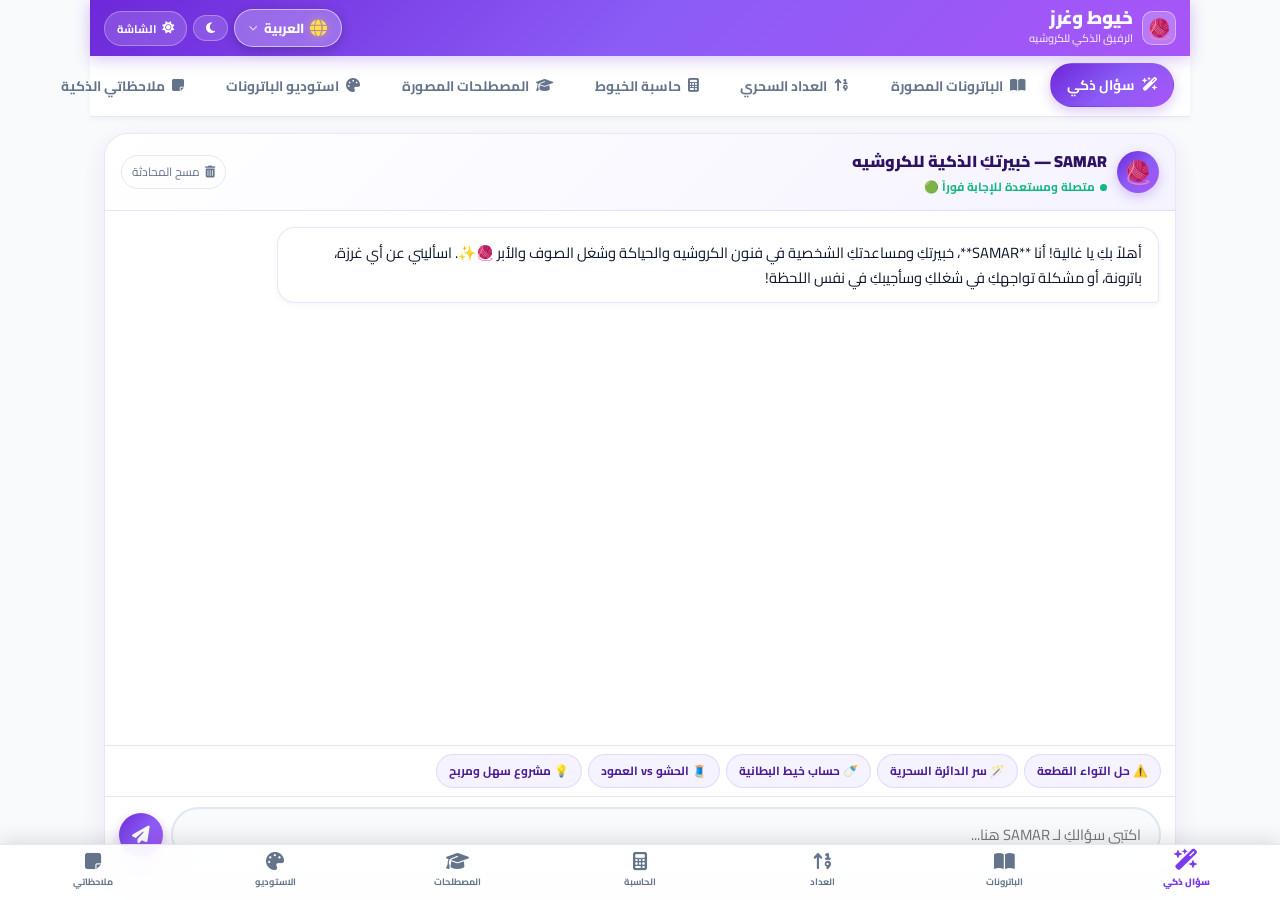
==== commit 34be4289: "fix(cache): add cache buster v=4.0 and vibrant golden globe language selector" ====
--- a/crochet/index.html
+++ b/crochet/index.html
@@ -1,6 +1,9 @@
 <!DOCTYPE html>
 <html lang="ar" dir="rtl" data-theme="light">
 <head>
+  <meta http-equiv="Cache-Control" content="no-cache, no-store, must-revalidate">
+  <meta http-equiv="Pragma" content="no-cache">
+  <meta http-equiv="Expires" content="0">
   <meta charset="UTF-8">
   <meta name="viewport" content="width=device-width, initial-scale=1.0, maximum-scale=5.0, user-scalable=yes, viewport-fit=cover">
   <meta name="theme-color" content="#7c3aed">
@@ -2118,19 +2121,31 @@
     display: inline-block;
   }
   .lang-btn {
-    display: inline-flex;
-    align-items: center;
-    gap: 6px;
-    padding: 6px 12px !important;
+    display: inline-flex !important;
+    align-items: center !important;
+    gap: 6px !important;
+    padding: 6px 14px !important;
     border-radius: 9999px !important;
-    font-size: 0.8rem !important;
-    font-weight: 700 !important;
-    cursor: pointer;
-    background: var(--bg-card);
-    border: 1px solid var(--border-color);
-    color: var(--text-main);
-    box-shadow: 0 2px 8px rgba(0,0,0,0.06);
-    transition: all 0.2s ease;
+    font-size: 0.82rem !important;
+    font-weight: 800 !important;
+    cursor: pointer !important;
+    background: rgba(255, 255, 255, 0.25) !important;
+    border: 1.5px solid rgba(255, 255, 255, 0.55) !important;
+    color: #ffffff !important;
+    box-shadow: 0 3px 12px rgba(0, 0, 0, 0.22) !important;
+    transition: all 0.2s cubic-bezier(0.16, 1, 0.3, 1) !important;
+    backdrop-filter: blur(10px);
+    -webkit-backdrop-filter: blur(10px);
+  }
+  .lang-btn:hover {
+    background: rgba(255, 255, 255, 0.38) !important;
+    border-color: #ffffff !important;
+    transform: translateY(-1px) scale(1.03);
+  }
+  .lang-btn i.fa-globe {
+    font-size: 1.05rem !important;
+    color: #fde047 !important; /* Vibrant golden globe */
+    filter: drop-shadow(0 0 4px rgba(250, 204, 21, 0.6));
   }
   .lang-btn:hover {
     border-color: var(--primary-accent);
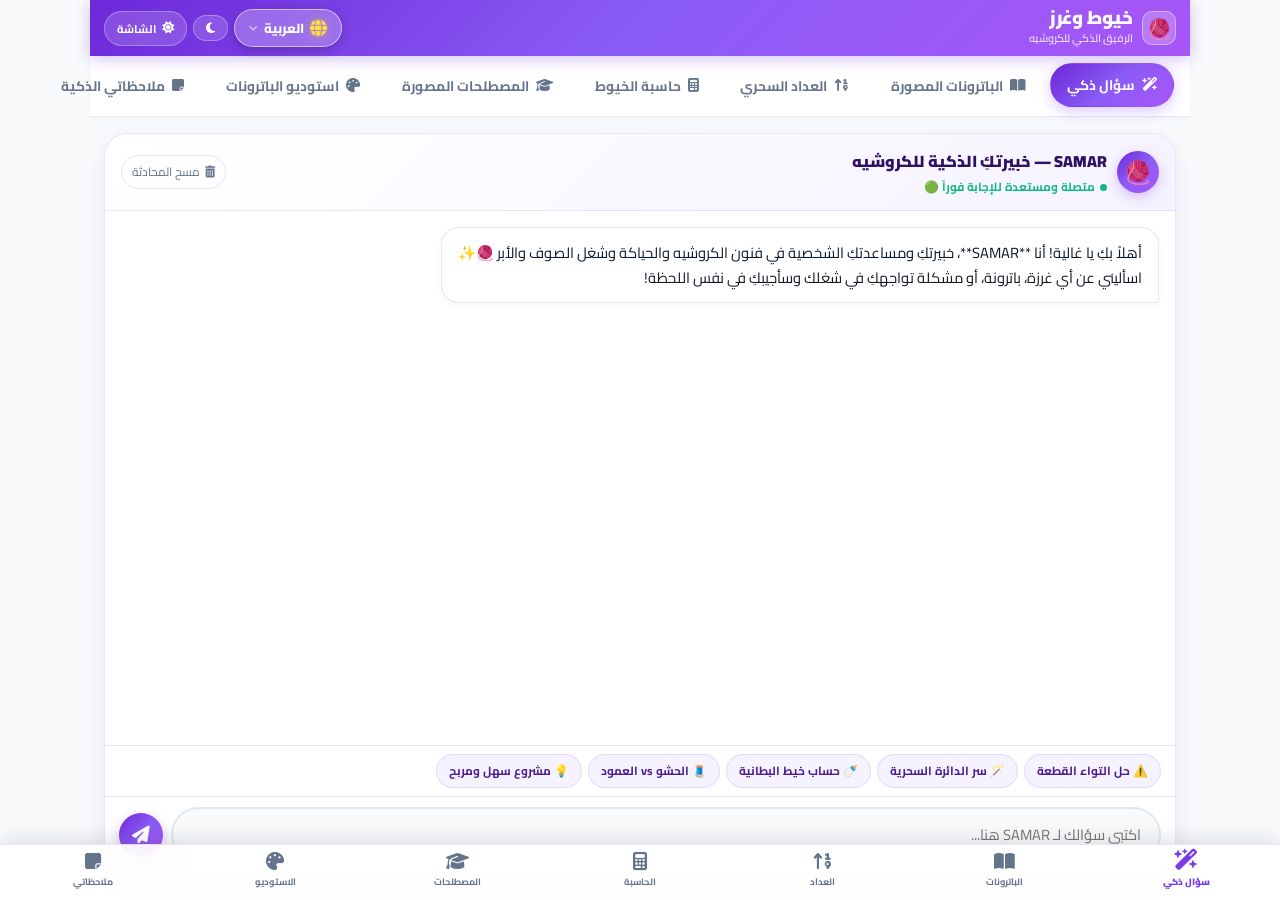
==== commit 15421dfb: "feat(i18n): 100% full site localization across all tabs, cards, patterns, glossary, notes & add Germ" ====
--- a/crochet/index.html
+++ b/crochet/index.html
@@ -2284,6 +2284,13 @@
             <div class="lang-text">
               <span class="lang-name">العربية</span>
               <span class="lang-country">العراق والعالم العربي</span>
+            </div>
+          </div>
+                    <div class="lang-opt" data-lang="de" onclick="setAppLanguage('de')">
+            <span class="lang-flag">🇩🇪</span>
+            <div class="lang-text">
+              <span class="lang-name">Deutsch</span>
+              <span class="lang-country">Deutschland / DACH</span>
             </div>
           </div>
           <div class="lang-opt" data-lang="en" onclick="setAppLanguage('en')">
@@ -4386,662 +4393,546 @@
 <script>
 
 // ═══════════════════════════════════════════════════════
-//  MULTI-LANGUAGE INTERNATIONALIZATION (i18n) ENGINE
+
 // ═══════════════════════════════════════════════════════
-let currentAppLang = localStorage.getItem('crochet_app_lang') || 'ar';
-
+//  MASTER 7-LANGUAGE DICTIONARY & COMPONENT TRANSLATIONS
+// ═══════════════════════════════════════════════════════
 const I18N_DICT = {
   ar: {
-    langCode: 'ar-IQ',
-    dir: 'rtl',
-    label: 'العربية',
-    brandTitle: 'خيوط وغرز',
-    brandSubtitle: 'الرفيق الذكي للكروشيه',
-    screenWl: 'الشاشة',
-    wlBanner: 'خاصية عدم إطفاء الشاشة قيد التشغيل (لن تنطفئ شاشتك أثناء قراءة الباترون)',
+    langCode: 'ar-IQ', dir: 'rtl', label: 'العربية',
+    brandTitle: 'خيوط وغرز', brandSubtitle: 'الرفيق الذكي للكروشيه',
+    screenWl: 'الشاشة', wlBanner: 'خاصية عدم إطفاء الشاشة قيد التشغيل (لن تنطفئ شاشتك أثناء قراءة الباترون)',
     nav: {
-      search: 'سؤال ذكي',
-      patterns: 'الباترونات المصورة',
-      patternsShort: 'الباترونات',
-      counter: 'العداد السحري',
-      counterShort: 'العداد',
-      calc: 'حاسبة الخيوط',
-      calcShort: 'الحاسبة',
-      glossary: 'المصطلحات المصورة',
-      glossaryShort: 'المصطلحات',
-      studio: 'استوديو الباترونات',
-      studioShort: 'الاستوديو',
-      notes: 'ملاحظاتي الذكية',
-      notesShort: 'ملاحظاتي'
+      search: 'سؤال ذكي', patterns: 'الباترونات المصورة', patternsShort: 'الباترونات',
+      counter: 'العداد السحري', counterShort: 'العداد', calc: 'حاسبة الخيوط', calcShort: 'الحاسبة',
+      glossary: 'المصطلحات المصورة', glossaryShort: 'المصطلحات', studio: 'استوديو الباترونات', studioShort: 'الاستوديو',
+      notes: 'ملاحظاتي الذكية', notesShort: 'ملاحظاتي'
     },
     chat: {
-      title: 'SAMAR — خبيرتكِ الذكية للكروشيه ✨🧶',
-      status: 'متصلة ومستعدة للإجابة فوراً 🟢',
+      title: 'SAMAR — خبيرتكِ الذكية للكروشيه', status: 'متصلة ومستعدة للإجابة فوراً 🟢',
       welcome: 'أهلاً بكِ يا غالية! أنا **SAMAR**، خبيرتكِ ومساعدتكِ الشخصية في فنون الكروشيه والحياكة وشغل الصوف والأبر 🧶✨. اسأليني عن أي غرزة، باترونة، أو مشكلة تواجهكِ في شغلكِ وسأجيبكِ في نفس اللحظة!',
-      placeholder: 'اكتبي سؤالكِ لـ SAMAR هنا...',
-      clear: 'مسح المحادثة',
-      chips: {
-        ring: 'سر الدائرة السحرية 🪄',
-        curling: 'حل التواء القطعة ⚠️',
-        compare: 'الحشو vs العمود 📐',
-        blanket: 'حساب خيط البطانية 🧶',
-        easy: 'مشروع سهل وسريع 💡'
-      }
+      placeholder: 'اكتبي سؤالكِ لـ SAMAR هنا...', clear: 'مسح المحادثة', thinking: 'SAMAR تفكر وتكتب لكِ الآن... 🧶',
+      chips: { ring: '🪄 سر الدائرة السحرية', curling: '⚠️ حل التواء القطعة', compare: '📐 الحشو vs العمود', blanket: '🍼 حساب خيط البطانية' }
     },
     patterns: {
-      title: 'مكتبة الباترونات المصورة خطوة بخطوة',
-      subtitle: 'مجموعة مختارة ومجانية من أرقى تصاميم الكروشيه مع خطوات العمل والرسوم التوضيحية',
+      title: 'مكتبة الباترونات المصورة خطوة بخطوة', subtitle: 'مجموعة مختارة ومجانية من أرقى تصاميم الكروشيه مع خطوات العمل والرسوم التوضيحية',
       searchPh: 'ابحثي في الباترونات (مثال: شال، لعبة، سلة، حقيبة)...',
       levels: { all: 'الكل (المستويات)', beg: '🟢 مبتدئ', int: '🟡 متوسط', adv: '🟣 محترف' },
       cats: { all: 'الكل', ami: 'دمى وألعاب', shawls: 'شالات وملابس', home: 'ديكور ومنزل', bags: 'حقائب وإكسسوار' },
-      startBtn: 'ابدئي التطبيق الآن',
-      balls: 'شلة',
-      hook: 'سنارة',
-      time: 'الوقت',
-      modalBack: 'رجوع للباترونات',
-      secMaterials: 'الأدوات والمقاسات',
-      secSymbols: 'مفتاح الرموز والمصطلحات المعتمدة',
-      secTips: 'نصائح التشطيب والتنظيف الاحترافي',
-      secSteps: 'خطوات العمل المفصلة غرزة بغرزة',
-      stepPrefix: 'الخطوة'
+      balls: 'شلة', hook: 'سنارة', time: 'الوقت', steps: 'خطوة', progress: 'الإنجاز',
+      modalBack: 'رجوع للباترونات', secMaterials: 'الأدوات والمقاسات', secSymbols: 'جدول الرموز والاختصارات المعتمدة في هذا الباترون',
+      secTips: 'نصائح احترافية للتشطيب والتنظيف', secSteps: 'خطوات العمل المفصلة غرزة بغرزة', stepPrefix: 'الخطوة',
+      symColSym: 'الرمز', symColName: 'اسم الغرزة', symColEn: 'المصطلح الإنجليزي'
     },
     counter: {
-      title: 'العداد الصوتي واليدوي للأسطر والغرز',
-      desc: 'عدّاد ذكي مصمم لراحتكِ أثناء إمساك السنارة، مع تحكم صوتي بدون لمس ومؤقت جلسة وتنبيهات صحية',
-      btnVoiceStart: 'تشغيل التحكم الصوتي 🎙️',
-      btnVoiceStop: 'إيقاف الاستماع 🛑',
-      rowLabel: 'السطر الحالي',
-      stitchLabel: 'غرزة',
-      targetLabel: 'الهدف:',
-      btnRowAdd: '+ سطر',
-      btnRowSub: '− سطر',
-      btnReset: 'تصفير العداد',
-      sessionTimer: 'مدة الجلسة:',
-      healthAlertTitle: 'استراحة صحية لصحة يديكِ 🧘‍♀️'
+      title: 'العداد الصوتي واليدوي للأسطر والغرز', desc: 'عدّاد ذكي مصمم لراحتكِ أثناء إمساك السنارة، مع تحكم صوتي بدون لمس ومؤقت جلسة وتنبيهات صحية',
+      voiceTitle: 'التحكم الصوتي بدون لمس (Hands-Free)', voicePrompt: 'قولي بصوتك: <b>"زيد"</b> للزيادة، <b>"نقص"</b> للنقصان، أو <b>"تصفير"</b> لإعادة الضبط!',
+      voiceReady: 'الميكروفون جاهز للعمل', btnVoiceStart: 'تشغيل التحكم الصوتي 🎙️', btnVoiceStop: 'إيقاف الاستماع 🛑',
+      mchTag: 'عداد الحياكة السحري المطور', mchLabel: 'السطر / الدور الحالي (يحفظ تلقائياً في جهازك 100%)',
+      btnReset: 'تصفير العداد', stopwatchTitle: 'مؤقت جلسة العمل وحساب الساعات', btnStartSession: 'بدء الجلسة', btnPauseSession: 'إيقاف مؤقت'
     },
     calc: {
-      title: 'منصة الحاسبات الذكية والتسعير بالدينار العراقي',
+      title: 'منصة الحاسبات الذكية والتسعير بالدينار العراقي (د.ع)', subtitle: 'أدوات رياضية وهندسية دقيقة لتقدير الخيوط، عينة القياس، وحساب الأرباح بدقة.',
+      currency: 'العملة المعتمدة: د.ع (دينار عراقي)',
       tabs: {
-        est: 'تقدير كمية الخيط 🧶',
-        rem: 'حاسبة بقايا الخيوط (غرام/متر) ⚖️',
-        gauge: 'حاسبة العينة والقياس (Gauge) 📏',
-        pricing: 'حاسبة التسعير والربح 🧾'
+        est: '1. تقدير كمية الخيوط ومقاس السنارة', gauge: '2. حاسبة عينة القياس (Gauge 10×10 سم)',
+        rem: '3. حاسبة بقايا الخيوط (غرام إلى متر)', pricing: '4. حاسبة التسعير والربح بالدينار العراقي'
       },
-      currency: 'العملة المعتمدة: د.ع (دينار عراقي)',
-      calcBtn: 'احسبي الآن ✨',
-      cardBtn: 'توليد بطاقة العناية والسعر 🏷️'
+      calcBtn: 'احسبي الآن ✨', cardBtn: 'توليد بطاقة العناية والسعر 🏷️'
     },
     studio: {
-      title: 'استوديو ومولّد الباترونات الاحترافي',
-      subtitle: 'تصميم وتحويل الباترونات الملونة وحساب شبكات الغرز بدقة هندسية متناهية',
-      starryTitle: 'باترون لوحة ليلة مرصعة بالنجوم (Starry Night Sweater)',
-      uploadTitle: 'تحويل صورتكِ الخاصة إلى باترون وشبكة غرز بكسل',
-      exportBtn: 'تصدير وحفظ شبكة الغرز 📥'
+      title: 'استوديو ومولّد الباترونات الاحترافي', subtitle: 'مخططات هندسية متكاملة، شبكة بكسلات ورموز تفاعلية، وتحويل الصور إلى باترونات كروشيه بالخيوط الحقيقية.',
+      btnPdf: 'طباعة / تصدير PDF', btnNotes: 'حفظ في ملاحظاتي',
+      tabStarry: 'باترون بلوزة "ليلة النجوم" (Starry Night)', tabCustom: 'مولّد الباترون من أي صورة خاصة بكِ',
+      specsHeader: '🧶 مقاس البلوزة (L) والمواصفات الفنية', specsCost: 'التكلفة المقدرة: ~28,000 د.ع خيوط قطن/أكريليك',
+      chest: 'محيط الصدر: 104 - 112 سم', width: 'عرض البلوزة: 52 - 56 سم', length: 'الطول الكلي: 60 سم (120 صف)',
+      sleeve: 'طول الكم: 48 سم (96 صف)', hook: 'السنارة الموصى بها: 3.5 - 4.0 مم',
+      blueprints: 'المخططات الهندسية لقطع البلوزة الثلاث',
+      partFront: 'مخطط الأمام', partBack: 'مخطط الخلف', partSleeves: 'مخطط الكم (يُعمل مرتين)',
+      exportGrid: 'تصدير وحفظ شبكة الغرز 📥'
     },
     glossary: {
-      title: 'قاموس غرز وسنارات الكروشيه المصور',
-      masterGuideBtn: 'دليل مقاسات السنارات والخيوط الشامل 📐',
-      searchPh: 'ابحثي عن أي غرزة أو رمز (مثال: sc, عمود, سلسلة, T)...'
+      title: 'قاموس غرز وسنارات الكروشيه المصور', masterGuideBtn: 'دليل مقاسات السنارات والخيوط الشامل 📐',
+      searchPh: 'ابحثي عن أي غرزة أو رمز (مثال: sc, عمود, سلسلة, T)...', emptySearch: 'لا توجد مصطلحات مطابقة للبحث',
+      tagDiagram: '📐 حركة السنارة (رسم)', tagTexture: '🧶 نسيج الخيط الحقيقي'
     },
     notes: {
-      title: 'ملاحظاتي ومشاريعي الذكية',
-      addBtn: 'إضافة مشروع جديد +'
+      title: 'ملاحظاتي ومشاريعي الذكية', btnAdd: 'ملاحظة جديدة', searchPh: 'ابحثي في الملاحظات...',
+      emptyTitle: 'لا توجد ملاحظات مسجلة بعد', emptyDesc: 'اضغطي على "+ ملاحظة جديدة" لتدوين خيوطك ومشاريعك وقوائم مهامك'
     }
   },
 
   en: {
-    langCode: 'en-US',
-    dir: 'ltr',
-    label: 'English',
-    brandTitle: 'Yarn & Stitches',
-    brandSubtitle: 'Smart Crochet Companion',
-    screenWl: 'Screen',
-    wlBanner: 'Screen keep-awake is active (screen will not sleep while crocheting)',
+    langCode: 'en-US', dir: 'ltr', label: 'English',
+    brandTitle: 'Yarn & Stitches', brandSubtitle: 'Smart Crochet Companion',
+    screenWl: 'Screen', wlBanner: 'Screen keep-awake is active (screen will not sleep while crocheting)',
     nav: {
-      search: 'AI Expert',
-      patterns: 'Illustrated Patterns',
-      patternsShort: 'Patterns',
-      counter: 'Smart Counter',
-      counterShort: 'Counter',
-      calc: 'Yarn Calculators',
-      calcShort: 'Calculators',
-      glossary: 'Stitch Glossary',
-      glossaryShort: 'Glossary',
-      studio: 'Pattern Studio',
-      studioShort: 'Studio',
-      notes: 'Smart Notes',
-      notesShort: 'Notes'
+      search: 'AI Expert', patterns: 'Illustrated Patterns', patternsShort: 'Patterns',
+      counter: 'Smart Counter', counterShort: 'Counter', calc: 'Yarn Calculators', calcShort: 'Calculators',
+      glossary: 'Stitch Glossary', glossaryShort: 'Glossary', studio: 'Pattern Studio', studioShort: 'Studio',
+      notes: 'Smart Notes', notesShort: 'Notes'
     },
     chat: {
-      title: 'SAMAR — Smart Crochet Expert ✨🧶',
-      status: 'Online & ready to guide you instantly 🟢',
+      title: 'SAMAR — Smart Crochet Expert', status: 'Online & ready to answer instantly 🟢',
       welcome: 'Welcome! I am **SAMAR**, your personal expert crochet & knitting companion 🧶✨. Ask me about any stitch, pattern, gauge calculation, or yarn tension issue, and I will assist you right away!',
-      placeholder: 'Ask SAMAR anything about crochet...',
-      clear: 'Clear Chat',
-      chips: {
-        ring: 'Magic Ring Secret 🪄',
-        curling: 'Fixing Yarn Curling ⚠️',
-        compare: 'Single vs Double Crochet 📐',
-        blanket: 'Blanket Yarn Estimation 🧶',
-        easy: 'Quick Beginner Project 💡'
-      }
+      placeholder: 'Ask SAMAR anything about crochet...', clear: 'Clear Chat', thinking: 'SAMAR is thinking and typing... 🧶',
+      chips: { ring: '🪄 Magic Ring Secret', curling: '⚠️ Fixing Yarn Curling', compare: '📐 Single vs Double Crochet', blanket: '🍼 Blanket Yarn Calc' }
     },
     patterns: {
-      title: 'Step-by-Step Illustrated Patterns Library',
-      subtitle: 'Curated free crochet patterns with clear step-by-step instructions and vector diagrams',
+      title: 'Step-by-Step Illustrated Patterns Library', subtitle: 'Curated free crochet patterns with clear step-by-step instructions and vector diagrams',
       searchPh: 'Search patterns (e.g. shawl, kitten, basket, bag)...',
       levels: { all: 'All Levels', beg: '🟢 Beginner', int: '🟡 Intermediate', adv: '🟣 Advanced' },
       cats: { all: 'All', ami: 'Amigurumi', shawls: 'Shawls & Wearables', home: 'Home & Decor', bags: 'Bags & Accessories' },
-      startBtn: 'Start Pattern Now',
-      balls: 'Balls',
-      hook: 'Hook',
-      time: 'Time',
-      modalBack: 'Back to Patterns',
-      secMaterials: 'Tools & Materials',
-      secSymbols: 'Symbol & Abbreviation Key',
-      secTips: 'Finishing & Blocking Tips',
-      secSteps: 'Detailed Step-by-Step Instructions',
-      stepPrefix: 'Step'
+      balls: 'balls', hook: 'Hook', time: 'Time', steps: 'steps', progress: 'Progress',
+      modalBack: 'Back to Patterns', secMaterials: 'Tools & Materials', secSymbols: 'Pattern Symbols & Abbreviations Key',
+      secTips: 'Finishing & Blocking Professional Tips', secSteps: 'Step-by-Step Stitch Instructions', stepPrefix: 'Step',
+      symColSym: 'Symbol', symColName: 'Stitch Name', symColEn: 'Standard US/UK Term'
     },
     counter: {
-      title: 'Hands-Free Voice & Touch Counter',
-      desc: 'Craft hands-free while holding your hook with voice control, session timer, and wrist stretch alerts',
-      btnVoiceStart: 'Start Voice Control 🎙️',
-      btnVoiceStop: 'Stop Listening 🛑',
-      rowLabel: 'Current Row',
-      stitchLabel: 'Stitch',
-      targetLabel: 'Target:',
-      btnRowAdd: '+ Row',
-      btnRowSub: '− Row',
-      btnReset: 'Reset Counter',
-      sessionTimer: 'Session Time:',
-      healthAlertTitle: 'Healthy Crafting Break 🧘‍♀️'
+      title: 'Hands-Free Voice & Touch Counter', desc: 'Craft hands-free while holding your hook with voice control, session timer, and wrist stretch alerts',
+      voiceTitle: 'Hands-Free Voice Control', voicePrompt: 'Say: <b>"Next"</b> or <b>"Plus"</b> to increase, <b>"Back"</b> or <b>"Minus"</b> to decrease, <b>"Reset"</b> to zero!',
+      voiceReady: 'Microphone is active and ready', btnVoiceStart: 'Start Voice Control 🎙️', btnVoiceStop: 'Stop Listening 🛑',
+      mchTag: 'Smart Advanced Crochet Counter', mchLabel: 'Current Row / Round (auto-saved 100% locally)',
+      btnReset: 'Reset Counter', stopwatchTitle: 'Work Session Timer & Hour Tracker', btnStartSession: 'Start Session', btnPauseSession: 'Pause'
     },
     calc: {
-      title: 'Smart Yarn & Accurate Pricing Calculators',
+      title: 'Smart Calculators & Accurate Pricing Suite', subtitle: 'Accurate mathematical tools for estimating yarn, swatch gauge, and profit margins.',
+      currency: 'Currency: IQD / Universal Units',
       tabs: {
-        est: 'Yarn Estimator 🧶',
-        rem: 'Remaining Yarn by Weight ⚖️',
-        gauge: 'Gauge & Swatch Calculator 📏',
-        pricing: 'Pricing & Profit Calculator 🧾'
+        est: '1. Yarn Quantity & Hook Estimator', gauge: '2. Gauge Swatch Calculator (10×10 cm)',
+        rem: '3. Remaining Yarn by Weight (g to m)', pricing: '4. Project Pricing & Profit Calculator'
       },
-      currency: 'Currency: IQD (Iraqi Dinar) / Universal Units',
-      calcBtn: 'Calculate Now ✨',
-      cardBtn: 'Generate Care & Price Tag 🏷️'
+      calcBtn: 'Calculate Now ✨', cardBtn: 'Generate Care & Price Tag 🏷️'
     },
     studio: {
-      title: 'Bespoke Pattern Studio & Grid Generator',
-      subtitle: 'Convert images to accurate crochet pixel grids and read bespoke master patterns',
-      starryTitle: 'Starry Night Bespoke Sweater Pattern',
-      uploadTitle: 'Convert Your Image to Crochet Pixel Grid',
-      exportBtn: 'Export Pattern Grid 📥'
+      title: 'Bespoke Pattern Studio & Grid Generator', subtitle: 'Complete vector blueprints, interactive pixel grids, and photo-to-crochet converter with real yarns.',
+      btnPdf: 'Print / Export PDF', btnNotes: 'Save to My Notes',
+      tabStarry: 'Starry Night Bespoke Sweater Pattern', tabCustom: 'Convert Any Photo to Crochet Grid',
+      specsHeader: '🧶 Sweater Size (L) & Technical Specs', specsCost: 'Estimated Cost: ~28,000 IQD Cotton/Acrylic Yarn',
+      chest: 'Chest Circumference: 104 - 112 cm', width: 'Sweater Width: 52 - 56 cm', length: 'Total Length: 60 cm (120 rows)',
+      sleeve: 'Sleeve Length: 48 cm (96 rows)', hook: 'Recommended Hook: 3.5 - 4.0 mm',
+      blueprints: 'Technical Schematics for All 3 Pieces',
+      partFront: 'Front Panel Chart', partBack: 'Back Panel Chart', partSleeves: 'Sleeve Chart (Make 2)',
+      exportGrid: 'Export Pattern Grid 📥'
     },
     glossary: {
-      title: 'Illustrated Crochet Stitches & Hooks Glossary',
-      masterGuideBtn: 'Master Hook & Yarn Size Guide 📐',
-      searchPh: 'Search stitches or symbols (e.g. sc, dc, ch, slip stitch)...'
+      title: 'Illustrated Crochet Stitches & Hooks Glossary', masterGuideBtn: 'Master Hook & Yarn Size Guide 📐',
+      searchPh: 'Search stitches or symbols (e.g. sc, dc, ch, slip stitch)...', emptySearch: 'No matching stitches found',
+      tagDiagram: '📐 Stitch Motion Diagram (Vector)', tagTexture: '🧶 Real Yarn Texture Swatch'
     },
     notes: {
-      title: 'My Smart Crochet Notes & Projects',
-      addBtn: 'Add New Project +'
+      title: 'My Smart Crochet Notes & Projects', btnAdd: 'New Note', searchPh: 'Search in notes...',
+      emptyTitle: 'No notes logged yet', emptyDesc: 'Tap "+ New Note" to record your yarn stash, current WIPs, and checklists'
     }
   },
 
-  ja: {
-    langCode: 'ja-JP',
-    dir: 'ltr',
-    label: '日本語',
-    brandTitle: '糸と編み目',
-    brandSubtitle: 'スマート・かぎ針編みアシスタント',
-    screenWl: '画面常時',
-    wlBanner: '画面常時点灯が有効です（編み作業中も画面がスリープしません）',
+  de: {
+    langCode: 'de-DE', dir: 'ltr', label: 'Deutsch',
+    brandTitle: 'Garn & Maschen', brandSubtitle: 'Smarter Häkel-Assistent',
+    screenWl: 'Bildschirm', wlBanner: 'Bildschirm bleibt eingeschaltet (kein Ruhezustand beim Häkeln)',
     nav: {
-      search: 'AI相談',
-      patterns: '編み図・パターン',
-      patternsShort: '編み図',
-      counter: '編み目カウンター',
-      counterShort: 'カウンター',
-      calc: '糸量計算機',
-      calcShort: '計算機',
-      glossary: '編み目記号・用語',
-      glossaryShort: '用語集',
-      studio: 'パターンスタジオ',
-      studioShort: 'スタジオ',
-      notes: 'マイノート',
-      notesShort: 'ノート'
+      search: 'KI-Berater', patterns: 'Häkelanleitungen', patternsShort: 'Anleitungen',
+      counter: 'Smarter Zähler', counterShort: 'Zähler', calc: 'Garnrechner', calcShort: 'Rechner',
+      glossary: 'Maschen-Glossar', glossaryShort: 'Glossar', studio: 'Muster-Studio', studioShort: 'Studio',
+      notes: 'Meine Notizen', notesShort: 'Notizen'
     },
     chat: {
-      title: 'SAMAR — かぎ針編み専属AIエキスパート ✨🧶',
-      status: 'オンライン・いつでも質問にお答えします 🟢',
-      welcome: 'ようこそ！私は **SAMAR**、あなたのかぎ針編み＆あみぐるみ専属AIパートナーです 🧶✨。編み目記号、糸の選び方、編み図の悩みなど何でも気軽にお尋ねください！',
-      placeholder: 'SAMARにかぎ針編みの質問をする...',
-      clear: 'チャット消去',
-      chips: {
-        ring: 'マジックリングのコツ 🪄',
-        curling: '編み地の丸まり解消 ⚠️',
-        compare: '細編み vs 長編み 📐',
-        blanket: 'ブランケットの糸量計算 🧶',
-        easy: '簡単おすすめ作品 💡'
-      }
+      title: 'SAMAR — Deine smarte Häkel-Expertin', status: 'Online & sofort hilfsbereit 🟢',
+      welcome: 'Herzlich willkommen! Ich bin **SAMAR**, deine persönliche Expertin für Häkeln, Stricken und Garne 🧶✨. Frage mich nach Maschen, Anleitungen, Maschenproben oder Spannungs-Problemen!',
+      placeholder: 'Frage SAMAR alles ums Häkeln...', clear: 'Chat löschen', thinking: 'SAMAR denkt nach und tippt... 🧶',
+      chips: { ring: '🪄 Geheimnis Fadenring', curling: '⚠️ Einrollen verhindern', compare: '📐 Feste Masche vs Stäbchen', blanket: '🍼 Decken-Garn berechnen' }
     },
     patterns: {
-      title: 'ステップバイステップ図解パターン集',
-      subtitle: '丁寧な手順と鮮明な図解が付いた、厳選かぎ針編みパターン',
+      title: 'Schritt-für-Schritt Illustrierte Anleitungen', subtitle: 'Kuratierte kostenlose Häkelanleitungen mit präzisen Rundenanweisungen und Vektordiagrammen',
+      searchPh: 'Anleitungen durchsuchen (z. B. Tuch, Kätzchen, Korb, Tasche)...',
+      levels: { all: 'Alle Level', beg: '🟢 Anfänger', int: '🟡 Mittel', adv: '🟣 Fortgeschritten' },
+      cats: { all: 'Alle', ami: 'Amigurumi', shawls: 'Tücher & Kleidung', home: 'Wohnen & Deko', bags: 'Taschen & Zubehör' },
+      balls: 'Knäuel', hook: 'Häkelnadel', time: 'Dauer', steps: 'Schritte', progress: 'Fortschritt',
+      modalBack: 'Zurück zu Anleitungen', secMaterials: 'Werkzeug & Materialien', secSymbols: 'Verwendete Maschensymbole & Abkürzungen',
+      secTips: 'Tipps zum Vernähen und Spannen', secSteps: 'Detaillierte Maschen-für-Maschen Anleitung', stepPrefix: 'Schritt',
+      symColSym: 'Symbol', symColName: 'Maschenart', symColEn: 'Internationale Bezeichnung'
+    },
+    counter: {
+      title: 'Freihändiger Sprach- & Touch-Reihenzähler', desc: 'Häkle freihändig mit Sprachsteuerung, Session-Timer und gesunden Handgelenk-Erinnerungen',
+      voiceTitle: 'Freihändige Sprachsteuerung', voicePrompt: 'Sage: <b>"Weiter"</b> zum Vorzählen, <b>"Zurück"</b> zum Abziehen, oder <b>"Zurücksetzen"</b>!',
+      voiceReady: 'Mikrofon ist aufnahmebereit', btnVoiceStart: 'Sprachzählung starten 🎙️', btnVoiceStop: 'Zuhören beenden 🛑',
+      mchTag: 'Erweiterter Häkelzähler', mchLabel: 'Aktuelle Reihe / Runde (wird zu 100% lokal gespeichert)',
+      btnReset: 'Zähler auf Null', stopwatchTitle: 'Häkel-Session-Timer & Stundenerfassung', btnStartSession: 'Starten', btnPauseSession: 'Pause'
+    },
+    calc: {
+      title: 'Smarte Garnrechner & Exakte Preiskalkulation', subtitle: 'Präzise mathematische Werkzeuge für Garnverbrauch, Maschenprobe und Gewinnspannen.',
+      currency: 'Währung: IQD / Universelle Einheiten',
+      tabs: {
+        est: '1. Garnbedarf & Nadelstärken-Schätzer', gauge: '2. Maschenproben-Rechner (10×10 cm)',
+        rem: '3. Restgarn-Rechner (Gramm zu Meter)', pricing: '4. Preis- & Gewinnkalkulation'
+      },
+      calcBtn: 'Jetzt berechnen ✨', cardBtn: 'Pflege- & Preisschild erstellen 🏷️'
+    },
+    studio: {
+      title: 'Professionelles Muster-Studio & Zählmuster', subtitle: 'Vollständige technische Baupläne, interaktives Pixelgitter und Foto-in-Häkelmuster-Generator.',
+      btnPdf: 'PDF drucken / exportieren', btnNotes: 'In Notizen speichern',
+      tabStarry: 'Pullover "Sternennacht" (Starry Night)', tabCustom: 'Eigenes Foto in Häkelraster umwandeln',
+      specsHeader: '🧶 Pullover-Größe (L) & Technische Daten', specsCost: 'Geschätzte Kosten: ~28.000 IQD Baumwoll-/Acrylgarn',
+      chest: 'Brustumfang: 104 - 112 cm', width: 'Pullover-Breite: 52 - 56 cm', length: 'Gesamtlänge: 60 cm (120 Reihen)',
+      sleeve: 'Ärmellänge: 48 cm (96 Reihen)', hook: 'Empfohlene Nadel: 3.5 - 4.0 mm',
+      blueprints: 'Schnittmuster für alle 3 Teile',
+      partFront: 'Vorderteil-Schema', partBack: 'Rückenteil-Schema', partSleeves: 'Ärmel-Schema (2x arbeiten)',
+      exportGrid: 'Zählraster exportieren 📥'
+    },
+    glossary: {
+      title: 'Illustriertes Häkelmaschen- & Nadelglossar', masterGuideBtn: 'Große Nadel- & Garntabelle 📐',
+      searchPh: 'Maschen oder Symbole suchen (z. B. feste Masche, Stäbchen, LM)...', emptySearch: 'Keine passenden Maschen gefunden',
+      tagDiagram: '📐 Maschendiagramm (Vektor)', tagTexture: '🧶 Echtes Maschenbild'
+    },
+    notes: {
+      title: 'Meine smarten Häkelnotizen & Projekte', btnAdd: 'Neue Notiz', searchPh: 'Notizen durchsuchen...',
+      emptyTitle: 'Noch keine Notizen vorhanden', emptyDesc: 'Klicke auf "+ Neue Notiz", um Garnvorräte, aktuelle Projekte und Checklisten festzuhalten'
+    }
+  },
+
+  ja: {
+    langCode: 'ja-JP', dir: 'ltr', label: '日本語',
+    brandTitle: '糸と編み目', brandSubtitle: 'スマート・かぎ針編みアシスタント',
+    screenWl: '画面常時', wlBanner: '画面常時点灯が有効です（編み作業中も画面がスリープしません）',
+    nav: {
+      search: 'AI相談', patterns: '編み図・パターン', patternsShort: '編み図',
+      counter: '編み目カウンター', counterShort: 'カウンター', calc: '糸量計算機', calcShort: '計算機',
+      glossary: '編み目記号・用語', glossaryShort: '用語集', studio: 'パターンスタジオ', studioShort: 'スタジオ',
+      notes: 'マイノート', notesShort: 'ノート'
+    },
+    chat: {
+      title: 'SAMAR — かぎ針編み専属AIエキスパート', status: 'オンライン・いつでも質問にお答えします 🟢',
+      welcome: 'ようこそ！私は **SAMAR**、あなたのかぎ針編み＆あみぐるみ専属AIパートナーです 🧶✨。編み目記号、糸の選び方、編み図の悩みなど何でも気軽にお尋ねください！',
+      placeholder: 'SAMARにかぎ針編みの質問をする...', clear: 'チャット消去', thinking: 'SAMARが考えながら入力中... 🧶',
+      chips: { ring: '🪄 わの作り目のコツ', curling: '⚠️ 編み地の丸まり解消', compare: '📐 細編み vs 長編み', blanket: '🍼 ブランケット糸量計算' }
+    },
+    patterns: {
+      title: 'ステップバイステップ図解パターン集', subtitle: '丁寧な手順と鮮明な図解が付いた、厳選かぎ針編みパターン',
       searchPh: 'パターンを検索 (例: ショール、あみぐるみ、かご、バッグ)...',
       levels: { all: 'すべてのレベル', beg: '🟢 初級', int: '🟡 中級', adv: '🟣 上級' },
       cats: { all: 'すべて', ami: 'あみぐるみ', shawls: 'ショール・ウェア', home: 'インテリア・雑貨', bags: 'バッグ・小物' },
-      startBtn: '編み始める',
-      balls: '玉',
-      hook: 'かぎ針',
-      time: '所要時間',
-      modalBack: '一覧に戻る',
-      secMaterials: '使用針と材料',
-      secSymbols: '使用記号と略語一覧',
-      secTips: '仕上げとお手入れのコツ',
-      secSteps: 'ステップ別・編み順詳細',
-      stepPrefix: 'ステップ'
+      balls: '玉', hook: 'かぎ針', time: '所要時間', steps: 'ステップ', progress: '進捗',
+      modalBack: '一覧に戻る', secMaterials: '使用針と材料', secSymbols: '使用記号と略語一覧',
+      secTips: '仕上げとお手入れのコツ', secSteps: 'ステップ別・編み順詳細', stepPrefix: 'ステップ',
+      symColSym: '記号', symColName: '編み目名称', symColEn: '英語表記'
     },
     counter: {
-      title: '音声＆タッチ式 編み目カウンター',
-      desc: '針を持ったまま手ぶらでカウント。音声認識・タイマー・健康ストレッチ機能付き',
-      btnVoiceStart: '音声認識を開始 🎙️',
-      btnVoiceStop: '音声認識を停止 🛑',
-      rowLabel: '現在の段',
-      stitchLabel: '目',
-      targetLabel: '目標:',
-      btnRowAdd: '+1段',
-      btnRowSub: '−1段',
-      btnReset: 'カウンター初期化',
-      sessionTimer: 'セッション時間:',
-      healthAlertTitle: '手首と指のリフレッシュ休憩 🧘‍♀️'
+      title: '音声＆タッチ式 編み目カウンター', desc: '針を持ったまま手ぶらでカウント。音声認識・タイマー・健康ストレッチ機能付き',
+      voiceTitle: '手ぶら音声操作カウンター', voicePrompt: '「<b>次</b>」でプラス、「<b>戻る</b>」でマイナス、「<b>リセット</b>」で初期化！',
+      voiceReady: 'マイク準備完了', btnVoiceStart: '音声認識を開始 🎙️', btnVoiceStop: '音声認識を停止 🛑',
+      mchTag: '多機能スマートカウンター', mchLabel: '現在の段 / 目数（端末に100%自動保存）',
+      btnReset: 'カウンター初期化', stopwatchTitle: '作業セッションタイマー＆時間記録', btnStartSession: 'セッション開始', btnPauseSession: '一時停止'
     },
     calc: {
-      title: 'スマート糸量計算＆価格設定プラットフォーム',
+      title: 'スマート糸量計算＆価格設定プラットフォーム', subtitle: '糸の必要量、ゲージ換算、販売適正価格を割り出す計算ツール。',
+      currency: '通貨単位: IQD / 各国通貨対応',
       tabs: {
-        est: '糸量見積もり 🧶',
-        rem: '残り糸の長さ計算 ⚖️',
-        gauge: 'ゲージ（目数・段数）計算 📏',
-        pricing: '販売価格＆利益計算 🧾'
+        est: '1. 糸量見積もり＆適正針サイズ', gauge: '2. ゲージ計算機 (10×10 cm)',
+        rem: '3. 残り糸の長さ計算 (gからmへ)', pricing: '4. 販売価格＆利益計算'
       },
-      currency: '通貨単位: IQD（イラクディナール）/ 各国通貨対応',
-      calcBtn: '計算する ✨',
-      cardBtn: '品質表示＆値札タグを生成 🏷️'
+      calcBtn: '計算する ✨', cardBtn: '品質表示＆値札タグを生成 🏷️'
     },
     studio: {
-      title: '本格パターンスタジオ＆方眼チャート生成',
-      subtitle: '画像をかぎ針編みの目数チャートに変換し、本格的な編み図を生成します',
-      starryTitle: '「星月夜」セーター本格編み図',
-      uploadTitle: 'お好みの画像をかぎ針編みチャートに変換',
-      exportBtn: 'チャートを保存 📥'
+      title: '本格パターンスタジオ＆方眼チャート生成', subtitle: '設計図、インタラクティブ目数チャート、お好みの画像をかぎ針編みチャートに変換。',
+      btnPdf: 'PDF印刷 / 出力', btnNotes: 'マイノートに保存',
+      tabStarry: '「星月夜」セーター本格編み図', tabCustom: '画像をかぎ針編みチャートに変換',
+      specsHeader: '🧶 セーターサイズ (L) ＆ 仕様', specsCost: '概算材料費: 約28,000 IQD（コットン/アクリル糸）',
+      chest: '胸囲: 104 - 112 cm', width: '身幅: 52 - 56 cm', length: '着丈: 60 cm (120段)',
+      sleeve: '袖丈: 48 cm (96段)', hook: '推奨かぎ針: 3.5 - 4.0 mm',
+      blueprints: 'パーツ別 構造製図（全3面）',
+      partFront: '前身頃チャート', partBack: '後身頃チャート', partSleeves: '袖チャート（2枚作成）',
+      exportGrid: 'チャート画像を保存 📥'
     },
     glossary: {
-      title: 'かぎ針編み 記号と針の図解辞典',
-      masterGuideBtn: 'かぎ針と糸の規格対応表 📐',
-      searchPh: '編み目記号や用語を検索 (例: 細編み, 長編み, 鎖編み, sc)...'
+      title: 'かぎ針編み 記号と針の図解辞典', masterGuideBtn: 'かぎ針と糸の規格対応表 📐',
+      searchPh: '編み目記号や用語を検索 (例: 細編み, 長編み, 鎖編み, sc)...', emptySearch: '該当する編み目が見つかりません',
+      tagDiagram: '📐 編み目記号図（ベクター）', tagTexture: '🧶 実際の編み地テクスチャ'
     },
     notes: {
-      title: 'マイ編み物ノート＆作品記録',
-      addBtn: '新規プロジェクト追加 +'
+      title: 'マイ編み物ノート＆作品記録', btnAdd: '新規ノート', searchPh: 'ノートを検索...',
+      emptyTitle: 'ノートはまだありません', emptyDesc: '「+ 新規ノート」を押して、糸の在庫や制作記録を書き留めましょう'
     }
   },
 
   tr: {
-    langCode: 'tr-TR',
-    dir: 'ltr',
-    label: 'Türkçe',
-    brandTitle: 'İplik ve İlmekler',
-    brandSubtitle: 'Akıllı Tığ İşi Asistanı',
-    screenWl: 'Ekran',
-    wlBanner: 'Ekran açık kalma modu aktif (örgü sırasında ekranınız kapanmaz)',
+    langCode: 'tr-TR', dir: 'ltr', label: 'Türkçe',
+    brandTitle: 'İplik ve İlmekler', brandSubtitle: 'Akıllı Tığ İşi Asistanı',
+    screenWl: 'Ekran', wlBanner: 'Ekran açık kalma modu aktif (örgü sırasında ekranınız kapanmaz)',
     nav: {
-      search: 'Akıllı Soru',
-      patterns: 'Resimli Örnekler',
-      patternsShort: 'Örnekler',
-      counter: 'Akıllı Sayaç',
-      counterShort: 'Sayaç',
-      calc: 'İplik Hesaplama',
-      calcShort: 'Hesaplayıcı',
-      glossary: 'Terimler & Kancalar',
-      glossaryShort: 'Terimler',
-      studio: 'Şablon Stüdyosu',
-      studioShort: 'Stüdyo',
-      notes: 'Notlarım',
-      notesShort: 'Notlar'
+      search: 'Akıllı Soru', patterns: 'Resimli Örnekler', patternsShort: 'Örnekler',
+      counter: 'Akıllı Sayaç', counterShort: 'Sayaç', calc: 'İplik Hesaplama', calcShort: 'Hesaplayıcı',
+      glossary: 'Terimler & Kancalar', glossaryShort: 'Terimler', studio: 'Şablon Stüdyosu', studioShort: 'Stüdyo',
+      notes: 'Notlarım', notesShort: 'Notlar'
     },
     chat: {
-      title: 'SAMAR — Akıllı Tığ İşi Uzmanınız ✨🧶',
-      status: 'Çevrimiçi & anında cevaplamaya hazır 🟢',
-      welcome: 'Hoş geldiniz! Ben **SAMAR**, tığ işi ve örgü sanatındaki kişisel uzman asistanınızım 🧶✨. Herhangi bir ilmek, motif, ip hesabı veya takıldığınız yer hakkında hemen sorabilirsiniz!',
-      placeholder: 'SAMAR\'a tığ işi hakkında bir soru sorun...',
-      clear: 'Sohbeti Temizle',
-      chips: {
-        ring: 'Sihirli Halka Sırrı 🪄',
-        curling: 'Kıvrılma Sorununu Çöz ⚠️',
-        compare: 'Sık İğne vs Trabzan 📐',
-        blanket: 'Battaniye İp Hesabı 🧶',
-        easy: 'Kolay & Hızlı Proje 💡'
-      }
+      title: 'SAMAR — Akıllı Tığ İşi Uzmanınız', status: 'Çevrimiçi & anında cevaplamaya hazır 🟢',
+      welcome: 'Hoş geldiniz! Ben **SAMAR**, tığ işi ve örgü sanatındaki kişisel uzman asistanınızım 🧶✨. İlmekler, motifler, ip hesabı veya takıldığınız yerler hakkında her şeyi sorabilirsiniz!',
+      placeholder: 'SAMAR\'a tığ işi hakkında bir soru sorun...', clear: 'Sohbeti Temizle', thinking: 'SAMAR düşünüyor ve yazıyor... 🧶',
+      chips: { ring: '🪄 Sihirli Halka Sırrı', curling: '⚠️ Kıvrılmayı Düzelt', compare: '📐 Sık İğne vs Trabzan', blanket: '🍼 Battaniye İp Hesabı' }
     },
     patterns: {
-      title: 'Adım Adım Resimli Örnek Kütüphanesi',
-      subtitle: 'Detaylı çalışma adımları ve vektör çizimleriyle özenle seçilmiş ücretsiz şablonlar',
+      title: 'Adım Adım Resimli Örnek Kütüphanesi', subtitle: 'Detaylı çalışma adımları ve vektör çizimleriyle özenle seçilmiş ücretsiz şablonlar',
       searchPh: 'Şablonlarda ara (ör: şal, kedi, sepet, çanta)...',
       levels: { all: 'Tüm Seviyeler', beg: '🟢 Başlangıç', int: '🟡 Orta', adv: '🟣 İleri Düzey' },
       cats: { all: 'Tümü', ami: 'Amigurumi', shawls: 'Şallar & Giysiler', home: 'Ev & Dekor', bags: 'Çantalar & Aksesuar' },
-      startBtn: 'Şimdi Başla',
-      balls: 'Yumak',
-      hook: 'Tığ',
-      time: 'Süre',
-      modalBack: 'Geri Dön',
-      secMaterials: 'Malzemeler & Ölçüler',
-      secSymbols: 'Semboller ve Kısaltmalar',
-      secTips: 'Bitiş & Temizleme İpuçları',
-      secSteps: 'Adım Adım İlmek Talimatları',
-      stepPrefix: 'Adım'
+      balls: 'yumak', hook: 'Tığ', time: 'Süre', steps: 'adım', progress: 'İlerleme',
+      modalBack: 'Şablonlara Dön', secMaterials: 'Malzemeler & Ölçüler', secSymbols: 'Şablonda Kullanılan Semboller ve Kısaltmalar',
+      secTips: 'Bitiş & Temizleme İpuçları', secSteps: 'Adım Adım İlmek Talimatları', stepPrefix: 'Adım',
+      symColSym: 'Sembol', symColName: 'İlmek Adı', symColEn: 'İngilizce Karşılığı'
     },
     counter: {
-      title: 'Sesli ve Dokunmatik İlmek Sayacı',
-      desc: 'Tığ elinizdeyken sesli komutla temassız sayın, seans sürenizi takip edin ve mola verin',
-      btnVoiceStart: 'Sesli Komutu Başlat 🎙️',
-      btnVoiceStop: 'Dinlemeyi Durdur 🛑',
-      rowLabel: 'Geçerli Sıra',
-      stitchLabel: 'İlmek',
-      targetLabel: 'Hedef:',
-      btnRowAdd: '+ Sıra',
-      btnRowSub: '− Sıra',
-      btnReset: 'Sayacı Sıfırla',
-      sessionTimer: 'Seans Süresi:',
-      healthAlertTitle: 'Elleriniz İçin Sağlık Molası 🧘‍♀️'
+      title: 'Sesli ve Dokunmatik İlmek Sayacı', desc: 'Tığ elinizdeyken sesli komutla temassız sayın, seans sürenizi takip edin ve mola verin',
+      voiceTitle: 'Temassız Sesli Kontrol', voicePrompt: 'Sesle söyleyin: <b>"İleri"</b> (+1), <b>"Geri"</b> (-1) veya <b>"Sıfırla"</b>!',
+      voiceReady: 'Mikrofon hazır', btnVoiceStart: 'Sesli Komutu Başlat 🎙️', btnVoiceStop: 'Dinlemeyi Durdur 🛑',
+      mchTag: 'Gelişmiş Sihirli Sayaç', mchLabel: 'Geçerli Sıra / Tur (cihazınıza %100 otomatik kaydedilir)',
+      btnReset: 'Sayacı Sıfırla', stopwatchTitle: 'Örgü Seans Zamanlayıcısı', btnStartSession: 'Başlat', btnPauseSession: 'Duraklat'
     },
     calc: {
-      title: 'Akıllı İplik & Doğru Fiyatlandırma Hesaplayıcıları',
+      title: 'Akıllı İplik & Doğru Fiyatlandırma Hesaplayıcıları', subtitle: 'İplik tüketimi, örgü numunesi ve kâr marjlarını hesaplayan matematiksel araçlar.',
+      currency: 'Para Birimi: IQD / Evrensel',
       tabs: {
-        est: 'İplik Tahmini 🧶',
-        rem: 'Kalan İp Hesabı ⚖️',
-        gauge: 'Ölçü & İlmek Hesabı 📏',
-        pricing: 'Fiyatlandırma & Kâr Hesabı 🧾'
+        est: '1. İplik İhtiyacı & Tığ Numarası', gauge: '2. Örgü Numunesi Hesabı (10×10 cm)',
+        rem: '3. Kalan İp Hesabı (Gramdan Metreye)', pricing: '4. Fiyatlandırma & Kâr Hesaplayıcı'
       },
-      currency: 'Para Birimi: IQD (Irak Dinarı) / Evrensel',
-      calcBtn: 'Şimdi Hesapla ✨',
-      cardBtn: 'Bakım ve Fiyat Kartı Oluştur 🏷️'
+      calcBtn: 'Şimdi Hesapla ✨', cardBtn: 'Bakım ve Fiyat Kartı Oluştur 🏷️'
     },
     studio: {
-      title: 'Profesyonel Şablon Stüdyosu & Izgara Oluşturucu',
-      subtitle: 'Resimleri hassas tığ işi piksel ızgaralarına dönüştürün ve özel şablonları inceleyin',
-      starryTitle: 'Yıldızlı Gece Özel Kazak Şablonu',
-      uploadTitle: 'Kendi Resminizi Tığ İşi Izgarasına Dönüştürün',
-      exportBtn: 'Izgarayı Dışa Aktar 📥'
+      title: 'Profesyonel Şablon Stüdyosu & Izgara Oluşturucu', subtitle: 'Teknik şemalar, interaktif piksel ızgarası ve resimleri tığ işine dönüştürme aracı.',
+      btnPdf: 'Yazdır / PDF İndir', btnNotes: 'Notlarıma Kaydet',
+      tabStarry: 'Yıldızlı Gece Özel Kazak Şablonu', tabCustom: 'Kendi Resminizi Tığ İşi Izgarasına Dönüştürün',
+      specsHeader: '🧶 Kazak Ölçüsü (L) & Teknik Özellikler', specsCost: 'Tahmini Maliyet: ~28.000 IQD Pamuk/Akrilik İplik',
+      chest: 'Göğüs Çevresi: 104 - 112 cm', width: 'Gövde Genişliği: 52 - 56 cm', length: 'Toplam Boy: 60 cm (120 sıra)',
+      sleeve: 'Kol Boyu: 48 cm (96 sıra)', hook: 'Önerilen Tığ: 3.5 - 4.0 mm',
+      blueprints: 'Kazak Parçalarının Teknik Çizimleri',
+      partFront: 'Ön Panel Şeması', partBack: 'Arka Panel Şeması', partSleeves: 'Kol Şeması (2 adet örülür)',
+      exportGrid: 'Izgarayı Dışa Aktar 📥'
     },
     glossary: {
-      title: 'Resimli Tığ İşi İlmek & Kanca Sözlüğü',
-      masterGuideBtn: 'Kapsamlı Tığ ve İplik Ölçü Rehberi 📐',
-      searchPh: 'İlmek veya sembol ara (ör: sık iğne, trabzan, zincir, sc)...'
+      title: 'Resimli Tığ İşi İlmek & Kanca Sözlüğü', masterGuideBtn: 'Kapsamlı Tığ ve İplik Ölçü Rehberi 📐',
+      searchPh: 'İlmek veya sembol ara (ör: sık iğne, trabzan, zincir, sc)...', emptySearch: 'Eşleşen terim bulunamadı',
+      tagDiagram: '📐 Tığ Hareketi Çizimi (Vektör)', tagTexture: '🧶 Gerçek İplik Dokusu'
     },
     notes: {
-      title: 'Akıllı Notlarım & Projelerim',
-      addBtn: 'Yeni Proje Ekle +'
+      title: 'Akıllı Notlarım & Projelerim', btnAdd: 'Yeni Not', searchPh: 'Notlarda ara...',
+      emptyTitle: 'Henüz kayıtlı not yok', emptyDesc: 'İplerinizi, devam eden işlerinizi kaydetmek için "+ Yeni Not" butonuna basın'
     }
   },
 
   ru: {
-    langCode: 'ru-RU',
-    dir: 'ltr',
-    label: 'Русский',
-    brandTitle: 'Нити и Петли',
-    brandSubtitle: 'Умный помощник по вязанию',
-    screenWl: 'Экран',
-    wlBanner: 'Режим постоянной подсветки активен (экран не погаснет во время вязания)',
+    langCode: 'ru-RU', dir: 'ltr', label: 'Русский',
+    brandTitle: 'Нити и Петли', brandSubtitle: 'Умный помощник по вязанию',
+    screenWl: 'Экран', wlBanner: 'Режим постоянной подсветки активен (экран не погаснет во время вязания)',
     nav: {
-      search: 'Умный вопрос',
-      patterns: 'Схемы вязания',
-      patternsShort: 'Схемы',
-      counter: 'Умный счетчик',
-      counterShort: 'Счетчик',
-      calc: 'Калькулятор пряжи',
-      calcShort: 'Калькулятор',
-      glossary: 'Словарь петель',
-      glossaryShort: 'Словарь',
-      studio: 'Студия схем',
-      studioShort: 'Студия',
-      notes: 'Мои заметки',
-      notesShort: 'Заметки'
+      search: 'Умный вопрос', patterns: 'Схемы вязания', patternsShort: 'Схемы',
+      counter: 'Умный счетчик', counterShort: 'Счетчик', calc: 'Калькулятор пряжи', calcShort: 'Калькулятор',
+      glossary: 'Словарь петель', glossaryShort: 'Словарь', studio: 'Студия схем', studioShort: 'Студия',
+      notes: 'Мои заметки', notesShort: 'Заметки'
     },
     chat: {
-      title: 'SAMAR — Ваш умный эксперт по вязанию ✨🧶',
-      status: 'В сети & готова ответить мгновенно 🟢',
-      welcome: 'Добро пожаловать! Я **SAMAR**, ваш личный эксперт по вязанию крючком и пряже 🧶✨. Спросите меня о любой петле, схеме, расчете нити или натяжении, и я с радостью отвечу!',
-      placeholder: 'Напишите ваш вопрос для SAMAR...',
-      clear: 'Очистить чат',
-      chips: {
-        ring: 'Секрет волшебного кольца 🪄',
-        curling: 'Устранение скручивания ⚠️',
-        compare: 'Столбик б/н vs с накидом 📐',
-        blanket: 'Расчет пряжи на плед 🧶',
-        easy: 'Легкий и быстрый проект 💡'
-      }
+      title: 'SAMAR — Ваш умный эксперт по вязанию', status: 'В сети & готова ответить мгновенно 🟢',
+      welcome: 'Добро пожаловать! Я **SAMAR**, ваш личный эксперт по вязанию крючком и пряже 🧶✨. Спросите меня о любой петле, схеме, расчете нити или натяжении!',
+      placeholder: 'Напишите ваш вопрос для SAMAR...', clear: 'Очистить чат', thinking: 'SAMAR думает и печатает... 🧶',
+      chips: { ring: '🪄 Секрет волшебного кольца', curling: '⚠️ Устранить закручивание', compare: '📐 Столбик б/н vs с накидом', blanket: '🍼 Расчет пряжи на плед' }
     },
     patterns: {
-      title: 'Библиотека пошаговых иллюстрированных схем',
-      subtitle: 'Тщательно отобранные бесплатные схемы с пошаговыми инструкциями и векторными схемами',
+      title: 'Библиотека пошаговых иллюстрированных схем', subtitle: 'Тщательно отобранные бесплатные схемы с пошаговыми инструкциями и векторными схемами',
       searchPh: 'Поиск по схемам (напр: шаль, котенок, корзина, сумка)...',
       levels: { all: 'Все уровни', beg: '🟢 Начинающий', int: '🟡 Средний', adv: '🟣 Продвинутый' },
       cats: { all: 'Все', ami: 'Амигуруми', shawls: 'Шали и одежда', home: 'Дом и декор', bags: 'Сумки и аксессуары' },
-      startBtn: 'Начать вязание',
-      balls: 'Мотков',
-      hook: 'Крючок',
-      time: 'Время',
-      modalBack: 'Назад к схемам',
-      secMaterials: 'Материалы и размеры',
-      secSymbols: 'Условные обозначения',
-      secTips: 'Советы по отделке и ВТО',
-      secSteps: 'Пошаговые инструкции',
-      stepPrefix: 'Шаг'
+      balls: 'мотка', hook: 'Крючок', time: 'Время', steps: 'шагов', progress: 'Прогресс',
+      modalBack: 'Назад к схемам', secMaterials: 'Материалы и размеры', secSymbols: 'Таблица условных обозначений схемы',
+      secTips: 'Советы по отделке и влажно-тепловой обработке', secSteps: 'Пошаговые инструкции петля за петлей', stepPrefix: 'Шаг',
+      symColSym: 'Символ', symColName: 'Название петли', symColEn: 'Международное обозначение'
     },
     counter: {
-      title: 'Голосовой и ручной счетчик рядов',
-      desc: 'Вяжите без помощи рук благодаря голосовому управлению, таймеру и разминке для запястий',
-      btnVoiceStart: 'Включить голосовой счет 🎙️',
-      btnVoiceStop: 'Остановить микрофон 🛑',
-      rowLabel: 'Текущий ряд',
-      stitchLabel: 'Петля',
-      targetLabel: 'Цель:',
-      btnRowAdd: '+ Ряд',
-      btnRowSub: '− Ряд',
-      btnReset: 'Сбросить счетчик',
-      sessionTimer: 'Время сессии:',
-      healthAlertTitle: 'Перерыв для здоровья рук 🧘‍♀️'
+      title: 'Голосовой и ручной счетчик рядов', desc: 'Вяжите без помощи рук благодаря голосовому управлению, таймеру и разминке для запястий',
+      voiceTitle: 'Бесконтактное голосовое управление', voicePrompt: 'Скажите: <b>"Дальше"</b> (+1), <b>"Назад"</b> (-1) или <b>"Сброс"</b>!',
+      voiceReady: 'Микрофон готов к работе', btnVoiceStart: 'Включить голосовой счет 🎙️', btnVoiceStop: 'Остановить микрофон 🛑',
+      mchTag: 'Продвинутый счетчик вязания', mchLabel: 'Текущий ряд / круговой ряд (сохраняется автоматически)',
+      btnReset: 'Сбросить счетчик', stopwatchTitle: 'Таймер сессии вязания', btnStartSession: 'Старт', btnPauseSession: 'Пауза'
     },
     calc: {
-      title: 'Умные калькуляторы пряжи и точного расчета цены',
+      title: 'Умные калькуляторы пряжи и расчета цены', subtitle: 'Точные инструменты для расчета расхода пряжи, плотности вязания и себестоимости.',
+      currency: 'Валюта: IQD / Универсальный расчет',
       tabs: {
-        est: 'Расход пряжи 🧶',
-        rem: 'Остаток пряжи по весу ⚖️',
-        gauge: 'Калькулятор плотности (образец) 📏',
-        pricing: 'Расчет стоимости и прибыли 🧾'
+        est: '1. Расчет расхода пряжи и крючка', gauge: '2. Калькулятор плотности (образец 10×10 см)',
+        rem: '3. Расчет остатка нити (из граммов в метры)', pricing: '4. Расчет цены и прибыли изделия'
       },
-      currency: 'Валюта: IQD (Иракский динар) / Универсальный расчет',
-      calcBtn: 'Рассчитать ✨',
-      cardBtn: 'Создать бирку с ценой и уходом 🏷️'
+      calcBtn: 'Рассчитать ✨', cardBtn: 'Создать бирку с ценой и уходом 🏷️'
     },
     studio: {
-      title: 'Студия схем и генератор пиксельной сетки',
-      subtitle: 'Преобразуйте изображения в точные схемы для вязания крючком',
-      starryTitle: 'Схема свитера "Звездная ночь"',
-      uploadTitle: 'Преобразовать свое изображение в схему',
-      exportBtn: 'Экспортировать схему 📥'
+      title: 'Студия схем и генератор пиксельной сетки', subtitle: 'Технические выкройки, интерактивная пиксельная сетка и преобразование картинок в схемы.',
+      btnPdf: 'Печать / Экспорт PDF', btnNotes: 'Сохранить в заметки',
+      tabStarry: 'Схема свитера "Звездная ночь"', tabCustom: 'Преобразовать свое фото в схему вязания',
+      specsHeader: '🧶 Размер свитера (L) и технические характеристики', specsCost: 'Примерная стоимость: ~28.000 IQD (хлопок/акрил)',
+      chest: 'Обхват груди: 104 - 112 см', width: 'Ширина изделия: 52 - 56 см', length: 'Общая длина: 60 см (120 рядов)',
+      sleeve: 'Длина рукава: 48 см (96 рядов)', hook: 'Рекомендуемый крючок: 3.5 - 4.0 мм',
+      blueprints: 'Технические выкройки всех 3 деталей',
+      partFront: 'Схема переда', partBack: 'Схема спинки', partSleeves: 'Схема рукава (вязать 2 шт.)',
+      exportGrid: 'Экспортировать схему 📥'
     },
     glossary: {
-      title: 'Иллюстрированный словарь петель и крючков',
-      masterGuideBtn: 'Полная таблица соответствия крючков и пряжи 📐',
-      searchPh: 'Поиск петли или символа (напр: сбн, ссн, возд. петля)...'
+      title: 'Иллюстрированный словарь петель и крючков', masterGuideBtn: 'Таблица соответствия крючков и пряжи 📐',
+      searchPh: 'Поиск петли или символа (напр: сбн, ссн, возд. петля)...', emptySearch: 'Ничего не найдено',
+      tagDiagram: '📐 Схема движения крючка (Вектор)', tagTexture: '🧶 Реальная текстура полотна'
     },
     notes: {
-      title: 'Мои умные заметки и проекты',
-      addBtn: 'Добавить проект +'
+      title: 'Мои умные заметки и проекты', btnAdd: 'Новая заметка', searchPh: 'Поиск по заметкам...',
+      emptyTitle: 'Заметок пока нет', emptyDesc: 'Нажмите "+ Новая заметка", чтобы записать остатки пряжи и текущие проекты'
     }
   },
 
   es: {
-    langCode: 'es-ES',
-    dir: 'ltr',
-    label: 'Español',
-    brandTitle: 'Hilos y Puntos',
-    brandSubtitle: 'Compañero Inteligente de Crochet',
-    screenWl: 'Pantalla',
-    wlBanner: 'Pantalla siempre encendida activa (la pantalla no se apagará mientras tejes)',
+    langCode: 'es-ES', dir: 'ltr', label: 'Español',
+    brandTitle: 'Hilos y Puntos', brandSubtitle: 'Compañero Inteligente de Crochet',
+    screenWl: 'Pantalla', wlBanner: 'Pantalla siempre encendida activa (la pantalla no se apagará mientras tejes)',
     nav: {
-      search: 'Consulta IA',
-      patterns: 'Patrones Ilustrados',
-      patternsShort: 'Patrones',
-      counter: 'Contador Mágico',
-      counterShort: 'Contador',
-      calc: 'Calculadoras de Hilo',
-      calcShort: 'Calculadora',
-      glossary: 'Glosario de Puntos',
-      glossaryShort: 'Glosario',
-      studio: 'Estudio de Patrones',
-      studioShort: 'Estudio',
-      notes: 'Mis Notas',
-      notesShort: 'Notas'
+      search: 'Consulta IA', patterns: 'Patrones Ilustrados', patternsShort: 'Patrones',
+      counter: 'Contador Mágico', counterShort: 'Contador', calc: 'Calculadoras de Hilo', calcShort: 'Calculadora',
+      glossary: 'Glosario de Puntos', glossaryShort: 'Glosario', studio: 'Estudio de Patrones', studioShort: 'Estudio',
+      notes: 'Mis Notas', notesShort: 'Notas'
     },
     chat: {
-      title: 'SAMAR — Tu Experta Inteligente en Crochet ✨🧶',
-      status: 'En línea y lista para ayudarte al instante 🟢',
+      title: 'SAMAR — Tu Experta Inteligente en Crochet', status: 'En línea y lista para ayudarte al instante 🟢',
       welcome: '¡Bienvenida! Soy **SAMAR**, tu experta y compañera personal en el arte del crochet y tejido 🧶✨. ¡Pregúntame sobre cualquier punto, patrón, cálculo de hilo o duda y te responderé al instante!',
-      placeholder: 'Escribe tu pregunta para SAMAR aquí...',
-      clear: 'Borrar Chat',
-      chips: {
-        ring: 'Secreto del Anillo Mágico 🪄',
-        curling: 'Solución al Enrollamiento ⚠️',
-        compare: 'Punto Bajo vs Punto Alto 📐',
-        blanket: 'Cálculo de Hilo para Manta 🧶',
-        easy: 'Proyecto Fácil y Rápido 💡'
-      }
+      placeholder: 'Escribe tu pregunta para SAMAR aquí...', clear: 'Borrar Chat', thinking: 'SAMAR está pensando y escribiendo... 🧶',
+      chips: { ring: '🪄 Secreto del Anillo Mágico', curling: '⚠️ Solución al Enrollamiento', compare: '📐 Punto Bajo vs Punto Alto', blanket: '🍼 Cálculo de Manta' }
     },
     patterns: {
-      title: 'Biblioteca de Patrones Ilustrados Paso a Paso',
-      subtitle: 'Colección seleccionada de patrones gratuitos con instrucciones paso a paso y diagramas',
+      title: 'Biblioteca de Patrones Ilustrados Paso a Paso', subtitle: 'Colección seleccionada de patrones gratuitos con instrucciones paso a paso y diagramas vectoriales',
       searchPh: 'Buscar patrones (ej: chal, gatito, cesta, bolso)...',
       levels: { all: 'Todos los Niveles', beg: '🟢 Principiante', int: '🟡 Intermedio', adv: '🟣 Avanzado' },
       cats: { all: 'Todos', ami: 'Amigurumi', shawls: 'Chales y Ropa', home: 'Hogar y Decoración', bags: 'Bolsos y Accesorios' },
-      startBtn: 'Comenzar Patrón',
-      balls: 'Ovillos',
-      hook: 'Ganchillo',
-      time: 'Tiempo',
-      modalBack: 'Volver a Patrones',
-      secMaterials: 'Herramientas y Materiales',
-      secSymbols: 'Tabla de Símbolos y Abreviaturas',
-      secTips: 'Consejos de Acabado y Bloqueo',
-      secSteps: 'Instrucciones Detalladas Paso a Paso',
-      stepPrefix: 'Paso'
+      balls: 'ovillos', hook: 'Ganchillo', time: 'Tiempo', steps: 'pasos', progress: 'Progreso',
+      modalBack: 'Volver a Patrones', secMaterials: 'Herramientas y Materiales', secSymbols: 'Tabla de Símbolos y Abreviaturas del Patrón',
+      secTips: 'Consejos de Acabado y Bloqueo', secSteps: 'Instrucciones Detalladas Punto por Punto', stepPrefix: 'Paso',
+      symColSym: 'Símbolo', symColName: 'Nombre del Punto', symColEn: 'Término Internacional'
     },
     counter: {
-      title: 'Contador de Filas por Voz y Táctil',
-      desc: 'Teje con manos libres usando control por voz, cronómetro de sesión y alertas de estiramiento',
-      btnVoiceStart: 'Activar Control por Voz 🎙️',
-      btnVoiceStop: 'Detener Voz 🛑',
-      rowLabel: 'Fila Actual',
-      stitchLabel: 'Punto',
-      targetLabel: 'Objetivo:',
-      btnRowAdd: '+ Fila',
-      btnRowSub: '− Fila',
-      btnReset: 'Reiniciar Contador',
-      sessionTimer: 'Tiempo de Sesión:',
-      healthAlertTitle: 'Pausa Saludable para tus Manos 🧘‍♀️'
+      title: 'Contador de Filas por Voz y Táctil', desc: 'Teje con manos libres usando control por voz, cronómetro de sesión y alertas de estiramiento',
+      voiceTitle: 'Control por Voz Manos Libres', voicePrompt: 'Di con tu voz: <b>"Siguiente"</b> (+1), <b>"Atrás"</b> (-1) o <b>"Reiniciar"</b>!',
+      voiceReady: 'Micrófono listo para escuchar', btnVoiceStart: 'Activar Control por Voz 🎙️', btnVoiceStop: 'Detener Voz 🛑',
+      mchTag: 'Contador Inteligente de Tejido', mchLabel: 'Fila / Vuelta Actual (guardado automático en tu dispositivo)',
+      btnReset: 'Reiniciar Contador', stopwatchTitle: 'Cronómetro de Sesión de Tejido', btnStartSession: 'Iniciar', btnPauseSession: 'Pausar'
     },
     calc: {
-      title: 'Plataforma Inteligente de Cálculo y Precios',
+      title: 'Plataforma Inteligente de Cálculo y Precios', subtitle: 'Herramientas matemáticas precisas para calcular consumo de hilo, muestra de tensión y márgenes de ganancia.',
+      currency: 'Moneda: IQD / Unidades Universales',
       tabs: {
-        est: 'Estimar Hilo 🧶',
-        rem: 'Hilo Restante por Peso ⚖️',
-        gauge: 'Calculadora de Muestra (Gauge) 📏',
-        pricing: 'Calculadora de Precios y Ganancia 🧾'
+        est: '1. Estimador de Hilo y Ganchillo', gauge: '2. Calculadora de Muestra (Gauge 10×10 cm)',
+        rem: '3. Hilo Restante por Peso (g a m)', pricing: '4. Calculadora de Precios y Ganancia'
       },
-      currency: 'Moneda: IQD (Dinar Iraquí) / Unidades Universales',
-      calcBtn: 'Calcular Ahora ✨',
-      cardBtn: 'Generar Tarjeta de Cuidado y Precio 🏷️'
+      calcBtn: 'Calcular Ahora ✨', cardBtn: 'Generar Tarjeta de Cuidado y Precio 🏷️'
     },
     studio: {
-      title: 'Estudio Profesional de Patrones y Cuadrícula',
-      subtitle: 'Convierte imágenes en cuadrículas de puntos precisas y explora patrones maestros',
-      starryTitle: 'Patrón Maestro Suéter Noche Estrellada',
-      uploadTitle: 'Convierte tu Imagen en Patrón de Crochet',
-      exportBtn: 'Exportar Cuadrícula 📥'
+      title: 'Estudio Profesional de Patrones y Cuadrícula', subtitle: 'Planos técnicos, cuadrícula interactiva de píxeles y conversor de fotos a patrones de crochet.',
+      btnPdf: 'Imprimir / Exportar PDF', btnNotes: 'Guardar en Mis Notas',
+      tabStarry: 'Patrón Suéter "Noche Estrellada" (Starry Night)', tabCustom: 'Convertir Cualquier Foto a Cuadrícula',
+      specsHeader: '🧶 Talla del Suéter (L) y Ficha Técnica', specsCost: 'Coste Estimado: ~28.000 IQD Hilo Algodón/Acrílico',
+      chest: 'Contorno de Pecho: 104 - 112 cm', width: 'Ancho del Suéter: 52 - 56 cm', length: 'Largo Total: 60 cm (120 filas)',
+      sleeve: 'Largo de Manga: 48 cm (96 filas)', hook: 'Ganchillo Recomendado: 3.5 - 4.0 mm',
+      blueprints: 'Esquemas Técnicos de las 3 Piezas',
+      partFront: 'Gráfico Delantero', partBack: 'Gráfico Espalda', partSleeves: 'Gráfico Mangas (tejer 2)',
+      exportGrid: 'Exportar Cuadrícula 📥'
     },
     glossary: {
-      title: 'Glosario Ilustrado de Puntos y Ganchillos',
-      masterGuideBtn: 'Guía Completa de Medidas de Ganchillos e Hilos 📐',
-      searchPh: 'Buscar punto o símbolo (ej: punto bajo, punto alto, cadeneta)...'
+      title: 'Glosario Ilustrado de Puntos y Ganchillos', masterGuideBtn: 'Guía Completa de Medidas de Ganchillos e Hilos 📐',
+      searchPh: 'Buscar punto o símbolo (ej: punto bajo, punto alto, cadeneta)...', emptySearch: 'No se encontraron puntos coincidentes',
+      tagDiagram: '📐 Diagrama de Movimiento del Ganchillo (Vector)', tagTexture: '🧶 Muestra de Textura Real de Hilo'
     },
     notes: {
-      title: 'Mis Notas y Proyectos Inteligentes',
-      addBtn: 'Agregar Nuevo Proyecto +'
+      title: 'Mis Notas y Proyectos Inteligentes', btnAdd: 'Nueva Nota', searchPh: 'Buscar en notas...',
+      emptyTitle: 'No hay notas registradas', emptyDesc: 'Toca "+ Nueva Nota" para anotar tus lanas, proyectos en curso y listas de tareas'
     }
   }
 };
 
-const VOICE_COMMANDS_CONFIG = {
-  ar: {
-    langCode: 'ar-IQ',
-    plus: ['زيد', 'زود', 'فوق', 'التالي', 'واحد', 'سجل', 'اضافة', 'plus', 'next'],
-    minus: ['نقص', 'ارجع', 'السابق', 'تحت', 'طرح', 'minus', 'back'],
-    reset: ['صفر', 'تصفير', 'مسح', 'من البداية', 'reset'],
-    prompt: 'جاري الاستماع... قولي: "زيد" أو "نقص"',
-    heardAdd: '🗣️ سُمع: "<b>زيد</b>" (+1 سطر)',
-    heardSub: '🗣️ سُمع: "<b>نقص</b>" (−1 سطر)',
-    heardReset: '🗣️ سُمع: "<b>تصفير</b>" (تمت إعادة الضبط)'
+
+const GLOSSARY_I18N = {
+  ch: {
+    ar: { name: 'غرزة السلسلة', desc: 'الأساس في كل مشروع كروشيه — حبل من العقد المتناسقة لتأسيس أول سطر.' },
+    en: { name: 'Chain Stitch', desc: 'The foundation of all crochet — a neat interlocking loop chain to start row 1.' },
+    de: { name: 'Luftmasche', desc: 'Die Basis jedes Häkelprojekts — eine Kette gleichmäßiger Maschen für die Anschlagreihe.' },
+    ja: { name: '鎖編み', desc: 'すべてのかぎ針編みの土台 — 1段目を編み始めるための均一な輪の鎖。' },
+    tr: { name: 'Zincir İlmeği', desc: 'Tüm tığ işlerinin temeli — ilk sırayı başlatmak için örülen düzenli ilmek zinciri.' },
+    ru: { name: 'Воздушная петля', desc: 'Основа любого вязания крючком — цепочка аккуратных петель для наборного ряда.' },
+    es: { name: 'Punto Cadeneta', desc: 'La base de todo proyecto de crochet — una cadena de bucles uniformes para iniciar la labor.' }
   },
-  en: {
-    langCode: 'en-US',
-    plus: ['next', 'plus', 'add', 'increase', 'up', 'one', 'more', 'row'],
-    minus: ['back', 'minus', 'decrease', 'down', 'previous', 'reduce'],
-    reset: ['reset', 'clear', 'zero', 'restart'],
-    prompt: 'Listening... say: "Next" or "Back"',
-    heardAdd: '🗣️ Heard: "<b>Next</b>" (+1 Row)',
-    heardSub: '🗣️ Heard: "<b>Back</b>" (−1 Row)',
-    heardReset: '🗣️ Heard: "<b>Reset</b>" (Counter reset)'
+  sc: {
+    ar: { name: 'غرزة الحشو', desc: 'الغرزة الأساسية لصنع الدمى والألعاب — نسيج متماسك ومحكم يمنع خروج الحشو.' },
+    en: { name: 'Single Crochet', desc: 'The essential dense stitch for Amigurumi and sturdy bags — tight fabric that keeps stuffing inside.' },
+    de: { name: 'Feste Masche', desc: 'Die Grundmasche für Amigurumis und Taschen — ein dichtes Maschenbild, das die Füllung festhält.' },
+    ja: { name: '細編み（こまあみ）', desc: 'あみぐるみやバッグの基本 — 隙間なくしっかり編み上がり、綿の飛び出しを防ぎます。' },
+    tr: { name: 'Sık İğne', desc: 'Amigurumi ve çantaların temel ilmeği — elyafın çıkmasını önleyen sıkı ve sağlam doku.' },
+    ru: { name: 'Столбик без накида', desc: 'Главная петля для амигуруми и сумок — плотное полотно, надежно удерживающее наполнитель.' },
+    es: { name: 'Punto Bajo', desc: 'El punto imprescindible para Amigurumis y cestas — tejido denso y firme que retiene el relleno.' }
   },
-  ja: {
-    langCode: 'ja-JP',
-    plus: ['次', 'プラス', '増やす', '進む', '足す', 'いち', 'アップ'],
-    minus: ['戻る', 'マイナス', '減らす', 'バック', '引く'],
-    reset: ['リセット', 'ゼロ', '最初から', 'クリア'],
-    prompt: '音声認識中... 「次」または「戻る」とお話しください',
-    heardAdd: '🗣️ 認識: 「<b>次</b>」 (+1段)',
-    heardSub: '🗣️ 認識: 「<b>戻る</b>」 (−1段)',
-    heardReset: '🗣️ 認識: 「<b>リセット</b>」 (初期化完了)'
+  dc: {
+    ar: { name: 'غرزة العمود بلفة', desc: 'أطول من الحشو بضعفين وسريعة الإنجاز — تعطي نسيجاً انسيابياً للشالات والملابس.' },
+    en: { name: 'Double Crochet', desc: 'Twice the height of single crochet and fast to work — creates supple drape for shawls and cardigans.' },
+    de: { name: 'Stäbchen', desc: 'Doppelt so hoch wie feste Maschen und zügig gehäkelt — weicher, fließender Fall für Tücher und Kleidung.' },
+    ja: { name: '長編み（ながあみ）', desc: '細編みの約2倍の高さでサクサク進む — ショールやウェアにしなやかなドレープを生み出します。' },
+    tr: { name: 'İkili Trabzan', desc: 'Sık iğnenin iki katı uzunluğunda ve hızlı ilerleyen ilmek — şal ve kıyafetlere dökümlü yumuşaklık verir.' },
+    ru: { name: 'Столбик с накидом', desc: 'Вдвое выше столбика б/н и вяжется быстро — создает мягкое пластичное полотно для шалей и свитеров.' },
+    es: { name: 'Punto Alto', desc: 'El doble de alto que el punto bajo y de avance rápido — crea una caída suave para chales y prendas.' }
   },
-  tr: {
-    langCode: 'tr-TR',
-    plus: ['ileri', 'arttır', 'ekle', 'artı', 'sonraki', 'bir', 'yukarı'],
-    minus: ['geri', 'azalt', 'eksi', 'önceki', 'düşür', 'aşağı'],
-    reset: ['sıfırla', 'temizle', 'baştan', 'sıfır'],
-    prompt: 'Dinleniyor... "İleri" veya "Geri" deyin',
-    heardAdd: '🗣️ Algılandı: "<b>İleri</b>" (+1 Sıra)',
-    heardSub: '🗣️ Algılandı: "<b>Geri</b>" (−1 Sıra)',
-    heardReset: '🗣️ Algılandı: "<b>Sıfırla</b>" (Sayaç sıfırlandı)'
+  'sl st': {
+    ar: { name: 'غرزة المنزلقة (الانزلاق)', desc: 'لإغلاق الأدوار الدائرية برقة أو الانتقال بين الغرز بدون إضافة أي ارتفاع للسطر.' },
+    en: { name: 'Slip Stitch', desc: 'Used to join rounds seamlessly or travel across stitches with zero added height.' },
+    de: { name: 'Kettmasche', desc: 'Dient zum unsichtbaren Schließen von Runden oder zum Weiterwandern ohne zusätzliche Höhe.' },
+    ja: { name: '引き抜き編み', desc: '段のつなぎ目を平らに閉じたり、高さを出さずに糸を渡す際に使用します。' },
+    tr: { name: 'İlmek Kaydırma', desc: 'Yuvarlak sıraları pürüzsüzce kapatmak veya ilmekler arasında yükseklik eklemeden geçmek için kullanılır.' },
+    ru: { name: 'Соединительный столбик', desc: 'Служит для незаметного замыкания круговых рядов или перемещения без добавления высоты.' },
+    es: { name: 'Punto Deslizado / Raso', desc: 'Se usa para cerrar vueltas de forma invisible o avanzar entre puntos sin añadir altura.' }
   },
-  ru: {
-    langCode: 'ru-RU',
-    plus: ['дальше', 'плюс', 'прибавить', 'следующий', 'вперед', 'один'],
-    minus: ['назад', 'минус', 'убавить', 'предыдущий'],
-    reset: ['сброс', 'сбросить', 'ноль', 'заново', 'очистить'],
-    prompt: 'Слушаю команды... скажите: "Дальше" или "Назад"',
-    heardAdd: '🗣️ Распознано: "<b>Дальше</b>" (+1 Ряд)',
-    heardSub: '🗣️ Распознано: "<b>Назад</b>" (−1 Ряд)',
-    heardReset: '🗣️ Распознано: "<b>Сброс</b>" (Счетчик сброшен)'
+  inc: {
+    ar: { name: 'الزيادة (التوسيع)', desc: 'حياكة غرزتين كاملتين داخل نفس العين الواحدة لتوسيع محيط القطعة وتكبيرها.' },
+    en: { name: 'Increase (2 in 1)', desc: 'Working two stitches into the exact same loop to expand circumference and shape pieces.' },
+    de: { name: 'Zunahme (Verdoppeln)', desc: 'Zwei Maschen in dieselbe Einstichstelle häkeln, um das Werkstück zu erweitern.' },
+    ja: { name: '増やし目', desc: '同じ目に2目編み入れ、円周を広げたりパーツを大きく立体成型します。' },
+    tr: { name: 'Artırma (2 ilmek)', desc: 'Parçayı genişletmek için aynı ilmeğin içine iki kez batarak ilmek sayısını çoğaltma.' },
+    ru: { name: 'Прибавка (2 в 1)', desc: 'Провязывание двух петель в одно основание для расширения полотна и формирования объема.' },
+    es: { name: 'Aumento (2 en 1)', desc: 'Tejer dos puntos en el mismo punto base para ensanchar el contorno y moldear la pieza.' }
   },
-  es: {
-    langCode: 'es-ES',
-    plus: ['siguiente', 'más', 'aumentar', 'adelante', 'sumar', 'uno', 'fila'],
-    minus: ['atrás', 'menos', 'disminuir', 'anterior', 'restar'],
-    reset: ['reiniciar', 'cero', 'borrar', 'limpiar'],
-    prompt: 'Escuchando... di: "Siguiente" o "Atrás"',
-    heardAdd: '🗣️ Reconocido: "<b>Siguiente</b>" (+1 Fila)',
-    heardSub: '🗣️ Reconocido: "<b>Atrás</b>" (−1 Fila)',
-    heardReset: '🗣️ Reconocido: "<b>Reiniciar</b>" (Contador a cero)'
+  dec: {
+    ar: { name: 'النقصان (التضييق)', desc: 'دمج غرزتين متجاورتين لتصبحا غرزة واحدة، مما يقلص حجم القطعة لتشكيل الرأس أو الأطراف.' },
+    en: { name: 'Invisible Decrease', desc: 'Merging two adjacent stitches into one to narrow piece shaping for amigurumi heads and limbs.' },
+    de: { name: 'Unsichtbare Abnahme', desc: 'Zwei Maschen zusammenhäkeln, um die Maschenanzahl für Köpfe und Gliedmaßen zu reduzieren.' },
+    ja: { name: '減らし目（インビジブル）', desc: '隣り合う2目を1目にまとめ、頭や手足などの立体パーツをきれいにすぼめます。' },
+    tr: { name: 'Görünmez Azaltma', desc: 'Kafa ve kol kısımlarını daraltmak için yan yana iki ilmeği birlikte alarak teke düşürme.' },
+    ru: { name: 'Убавка (Невидимая)', desc: 'Объединение двух соседних петель в одну для аккуратного сужения деталей игрушек.' },
+    es: { name: 'Disminución Invisible', desc: 'Unir dos puntos contiguos en uno solo para estrechar cabezas y extremidades en amigurumi.' }
+  },
+  MR: {
+    ar: { name: 'الدائرة السحرية', desc: 'بداية الحياكة الدائرية للأميغورومي — تضمن إغلاق مركز الدائرة 100% بدون أي ثقب.' },
+    en: { name: 'Magic Ring / Loop', desc: 'The starting technique for circular amigurumi — pulls tightly shut leaving zero center hole.' },
+    de: { name: 'Fadenring (Magic Ring)', desc: 'Der ideale Rundenstart für Amigurumis — zieht sich lückenlos zu, ohne Mittelloch.' },
+    ja: { name: 'わの作り目（マジックリング）', desc: 'あみぐるみ円編みの基本スタート — 糸端を引くだけで中心の穴が完全に閉まります。' },
+    tr: { name: 'Sihirli Halka', desc: 'Dairesel amigurumilerin başlangıç tekniği — ortadaki deliği tamamen kapatır ve sıfır boşluk bırakır.' },
+    ru: { name: 'Волшебное кольцо (Амигуруми)', desc: 'Начало кругового вязания игрушек — стягивается намертво, не оставляя центрального отверстия.' },
+    es: { name: 'Anillo Mágico', desc: 'La técnica de inicio para amigurumi en redondo — se cierra herméticamente sin dejar hueco central.' }
+  },
+  BLO: {
+    ar: { name: 'الحلقة الخلفية فقط', desc: 'إدخال السنارة في الخيط الخلفي فقط من السلسلة لتوليد خط بارز وتأثير مضلع مرن.' },
+    en: { name: 'Back Loop Only (BLO)', desc: 'Inserting hook under the back bar only to produce neat ridges and stretchy ribbed texture.' },
+    de: { name: 'Nur ins hintere Maschenglied', desc: 'Einstechen nur in das hintere Glied für schöne Querrippen und elastische Bündchen.' },
+    ja: { name: 'すじ編み（奥の半目のみ）', desc: '鎖の奥側の糸だけを拾って編み、リブ編みのような伸縮性のある筋模様を作ります。' },
+    tr: { name: 'Yalnızca Arka İlmek (BLO)', desc: 'Yalnızca arka ilmeğe batarak kabartmalı çizgiler ve esnek lastik dokusu oluşturma tekniği.' },
+    ru: { name: 'За заднюю полупетлю (ЗСП)', desc: 'Введение крючка только за заднюю дужку петли для создания рельефных полос и резинки.' },
+    es: { name: 'Solo Bucle Trasero (BLO)', desc: 'Tomar únicamente la hebra trasera para lograr un relieve acanalado y elástico.' }
+  },
+  FLO: {
+    ar: { name: 'الحلقة الأمامية فقط', desc: 'إدخال السنارة في الخيط الأمامي فقط لعمل طبقات وكشاكش ناعمة.' },
+    en: { name: 'Front Loop Only (FLO)', desc: 'Working into front bar only leaving the back loop accessible for layered ruffles or clothing.' },
+    de: { name: 'Nur ins vordere Maschenglied', desc: 'Einstechen nur in das vordere Glied für zarte Rüschen oder mehrlagige Kleidungsstücke.' },
+    ja: { name: '手前の半目のみ（FLO）', desc: '手前の糸だけを拾って編み、フリルや重ね着パーツを作る際に活用します。' },
+    tr: { name: 'Yalnızca Ön İlmek (FLO)', desc: 'Ön ilmeğe batarak katmanlı fırfırlar veya giysi detayları örme tekniği.' },
+    ru: { name: 'За переднюю полупетлю (ПСП)', desc: 'Вязание за переднюю стенку петли для рюшей, оборок и многослойных деталей.' },
+    es: { name: 'Solo Bucle Delantero (FLO)', desc: 'Tejer solo en la hebra delantera para crear volantes, capas dobles o vestidos.' }
   }
 };
+
+
 
 function toggleLangMenu(e) {
   if (e) e.stopPropagation();
@@ -5075,17 +4966,17 @@
 
   // Active state in dropdown
   document.querySelectorAll('.lang-opt').forEach(opt => {
-    opt.classList.toggle('active', opt.dataset.lang === lang);
+    opt.classList.toggle('active', (opt.dataset?.lang || opt.getAttribute?.('data-lang')) === lang);
   });
 
   // Close dropdown menu
   const menu = document.getElementById('langMenu');
   if (menu) menu.classList.remove('show');
 
-  // Apply all UI translations
+  // Apply all UI translations across entire page
   applyTranslations(lang);
 
-  // Restart voice recognition with new language if currently running
+  // Restart voice recognition with new language if active
   if (isVoiceListeningActive) {
     stopVoiceCounter();
     setTimeout(() => { toggleVoiceCounter(); }, 300);
@@ -5106,118 +4997,353 @@
   if (wlAlert) wlAlert.textContent = t.wlBanner;
 
   // Desktop Navigation
-  const dNav = document.querySelectorAll('.desktop-nav .nav-btn');
-  dNav.forEach(btn => {
-    const tab = btn.dataset.tab;
+  document.querySelectorAll('.desktop-nav .nav-btn').forEach(btn => {
+    const tab = btn.dataset?.tab || btn.getAttribute?.('data-tab');
     const span = btn.querySelector('span');
     if (span && t.nav[tab]) span.textContent = t.nav[tab];
   });
 
   // Mobile Bottom Bar Navigation
-  const mNav = document.querySelectorAll('.mobile-bottom-bar .mobile-nav-item');
-  mNav.forEach(btn => {
-    const tab = btn.dataset.tab;
+  document.querySelectorAll('.mobile-bottom-bar .mobile-nav-item').forEach(btn => {
+    const tab = btn.dataset?.tab || btn.getAttribute?.('data-tab');
     const label = btn.querySelector('.m-label');
     const shortKey = tab + 'Short';
     if (label && t.nav[shortKey]) label.textContent = t.nav[shortKey];
     else if (label && t.nav[tab]) label.textContent = t.nav[tab];
   });
 
-  // AI Chat Section
-  const chatSub = document.querySelector('.chat-hero-box p');
-  const chatStatus = document.querySelector('.chat-hero-box span');
+  // AI Chat Section (SAMAR)
+  const chatMetaH3 = document.querySelector('.ai-meta h3');
+  const chatStatus = document.querySelector('.ai-status-indicator');
   const chatInput = document.getElementById('aiChatInput');
-  const chatClearBtn = document.querySelector('.chat-clear-btn');
-  if (chatSub && t.chat.title) chatSub.textContent = t.chat.title;
-  if (chatInput && t.chat.placeholder) chatInput.placeholder = t.chat.placeholder;
-  if (chatClearBtn && t.chat.clear) chatClearBtn.innerHTML = '<i class="fa-solid fa-trash-can"></i> ' + t.chat.clear;
+  const chatClearSpan = document.querySelector('.btn-clear-chat span');
+  const chatThinking = document.querySelector('.ai-thinking-box span');
+
+  if (chatMetaH3) chatMetaH3.textContent = t.chat.title;
+  if (chatStatus) chatStatus.textContent = t.chat.status;
+  if (chatInput) chatInput.placeholder = t.chat.placeholder;
+  if (chatClearSpan) chatClearSpan.textContent = t.chat.clear;
+  if (chatThinking) chatThinking.textContent = t.chat.thinking;
 
   // Update quick suggestion chips
-  const chips = document.querySelectorAll('.chat-chip');
-  if (chips && chips.length >= 5) {
-    if (chips[0]) chips[0].textContent = t.chat.chips.ring;
-    if (chips[1]) chips[1].textContent = t.chat.chips.curling;
-    if (chips[2]) chips[2].textContent = t.chat.chips.compare;
-    if (chips[3]) chips[3].textContent = t.chat.chips.blanket;
-    if (chips[4]) chips[4].textContent = t.chat.chips.easy;
-  }
-
-  // Update initial welcome bubble if only 1 message exists
+  const chips = document.querySelectorAll('.suggestion-chip');
+  if (chips && chips.length >= 4) {
+    if (chips[0]) chips[0].textContent = t.chat.chips.curling;
+    if (chips[1]) chips[1].textContent = t.chat.chips.ring;
+    if (chips[2]) chips[2].textContent = t.chat.chips.blanket;
+    if (chips[3]) chips[3].textContent = t.chat.chips.compare;
+  }
+
+  // Update initial bot welcome bubble
   const stream = document.getElementById('aiChatStream');
   if (stream) {
     const firstBotBubble = stream.querySelector('.chat-bubble.bot');
-    if (firstBotBubble && (!stream.children || stream.children.length <= 2)) {
-      firstBotBubble.innerHTML = (window.marked && marked.parse) ? marked.parse(t.chat.welcome) : t.chat.welcome;
-    }
-  }
-
-  // Patterns Section
-  const patTitle = document.querySelector('#tab-patterns .section-header h2');
-  const patSub = document.querySelector('#tab-patterns .section-header p');
+    if (firstBotBubble && stream.querySelectorAll('.chat-bubble').length <= 1) {
+      firstBotBubble.innerHTML = (window.marked && marked.parse) ? marked.parse(t.chat.welcome) : t.chat.welcome.replace(/\n/g, '<br>');
+    }
+  }
+
+  // Patterns Section Header & Filters
   const patSearch = document.getElementById('patternSearchInput');
-  if (patTitle) patTitle.textContent = t.patterns.title;
-  if (patSub) patSub.textContent = t.patterns.subtitle;
   if (patSearch) patSearch.placeholder = t.patterns.searchPh;
 
-  // Patterns Level Filter Chips
-  const lvlBtns = document.querySelectorAll('.level-filter-btn');
-  lvlBtns.forEach(btn => {
-    const lvl = btn.dataset.level;
-    if (lvl === 'all' && t.patterns.levels.all) btn.textContent = t.patterns.levels.all;
-    if (lvl === 'beginner' && t.patterns.levels.beg) btn.textContent = t.patterns.levels.beg;
-    if (lvl === 'intermediate' && t.patterns.levels.int) btn.textContent = t.patterns.levels.int;
-    if (lvl === 'advanced' && t.patterns.levels.adv) btn.textContent = t.patterns.levels.adv;
+  document.querySelectorAll('.level-chip').forEach(btn => {
+    const txt = btn.textContent;
+    if (txt.includes('مبتدئ') || txt.includes('Beginner') || txt.includes('Anfänger') || txt.includes('初級') || txt.includes('Başlangıç') || txt.includes('Начинающий') || txt.includes('Principiante')) {
+      btn.textContent = t.patterns.levels.beg;
+    } else if (txt.includes('متوسط') || txt.includes('Intermediate') || txt.includes('Mittel') || txt.includes('中級') || txt.includes('Orta') || txt.includes('Средний') || txt.includes('Intermedio')) {
+      btn.textContent = t.patterns.levels.int;
+    } else if (txt.includes('محترف') || txt.includes('Advanced') || txt.includes('Fortgeschritten') || txt.includes('上級') || txt.includes('İleri') || txt.includes('Продвинутый') || txt.includes('Avanzado')) {
+      btn.textContent = t.patterns.levels.adv;
+    } else {
+      btn.textContent = t.patterns.levels.all;
+    }
   });
 
-  // Re-render patterns category chips with current language
+  // Re-render Pattern Categories & Patterns Cards
   renderPatternCategoryChips();
+  renderPatternsCatalogFiltered();
 
   // Counter Section
-  const cTitle = document.querySelector('#tab-counter .section-header h2');
-  const cDesc = document.querySelector('#tab-counter .section-header p');
-  const cVoiceBtn = document.getElementById('voiceMicBtn');
-  const cResetBtn = document.querySelector('.counter-reset-btn');
-  const cRowLbl = document.querySelector('.mega-counter-label');
-  if (cTitle) cTitle.textContent = t.counter.title;
-  if (cDesc) cDesc.textContent = t.counter.desc;
-  if (cResetBtn) cResetBtn.innerHTML = '<i class="fa-solid fa-rotate-left"></i> ' + t.counter.btnReset;
-  if (cRowLbl) cRowLbl.textContent = t.counter.rowLabel;
-  if (cVoiceBtn && !isVoiceListeningActive) {
-    cVoiceBtn.innerHTML = '<i class="fa-solid fa-microphone"></i> <span>' + t.counter.btnVoiceStart + '</span>';
-  }
+  const vTitle = document.querySelector('.voice-title span');
+  const vPrompt = document.querySelector('.voice-info div:nth-child(2)');
+  const vBadge = document.getElementById('voiceStatusBadge');
+  const mchTag = document.querySelector('.mch-tag');
+  const mchLabel = document.querySelector('.mch-label');
+  const swTitle = document.querySelector('.stopwatch-card div:first-child div:first-child');
+  const swStartBtn = document.getElementById('swStartBtn');
+
+  if (vTitle) vTitle.textContent = t.counter.voiceTitle;
+  if (vPrompt) vPrompt.innerHTML = t.counter.voicePrompt;
+  if (vBadge && !isVoiceListeningActive) vBadge.innerHTML = '<i class="fa-solid fa-circle" style="font-size:0.5rem;color:#10b981;"></i> ' + t.counter.voiceReady;
+  if (mchTag) mchTag.textContent = t.counter.mchTag;
+  if (mchLabel) mchLabel.textContent = t.counter.mchLabel;
+  if (swTitle) swTitle.innerHTML = '<i class="fa-solid fa-stopwatch" style="color:var(--primary);"></i> ' + t.counter.stopwatchTitle;
+  if (swStartBtn) swStartBtn.textContent = isStopwatchRunning ? t.counter.btnPauseSession : t.counter.btnStartSession;
 
   // Calculators Section
-  const calcTitle = document.querySelector('#tab-calc .section-header h2');
-  if (calcTitle) calcTitle.textContent = t.calc.title;
-
-  const calcSubBtns = document.querySelectorAll('.calc-subtab-btn');
-  if (calcSubBtns.length >= 4) {
-    calcSubBtns[0].textContent = t.calc.tabs.est;
-    calcSubBtns[1].textContent = t.calc.tabs.rem;
-    calcSubBtns[2].textContent = t.calc.tabs.gauge;
-    calcSubBtns[3].textContent = t.calc.tabs.pricing;
+  const calcH2 = document.querySelector('.calc-header-box h2');
+  const calcP = document.querySelector('.calc-header-box p');
+  const calcCurr = document.querySelector('.calc-currency-pill');
+  if (calcH2) calcH2.textContent = t.calc.title;
+  if (calcP) calcP.textContent = t.calc.subtitle;
+  if (calcCurr) calcCurr.textContent = t.calc.currency;
+
+  const subBtns = document.querySelectorAll('.calc-subtab-btn span');
+  if (subBtns.length >= 4) {
+    subBtns[0].textContent = t.calc.tabs.est;
+    subBtns[1].textContent = t.calc.tabs.gauge;
+    subBtns[2].textContent = t.calc.tabs.rem;
+    subBtns[3].textContent = t.calc.tabs.pricing;
   }
 
   // Studio Section
-  const studioTitle = document.querySelector('#tab-studio .section-header h2');
-  const studioSub = document.querySelector('#tab-studio .section-header p');
-  if (studioTitle) studioTitle.textContent = t.studio.title;
-  if (studioSub) studioSub.textContent = t.studio.subtitle;
+  const stH2 = document.querySelector('.studio-hero-card h2');
+  const stP = document.querySelector('.studio-hero-card p');
+  if (stH2) stH2.innerHTML = '<i class="fa-solid fa-palette"></i> ' + t.studio.title;
+  if (stP) stP.textContent = t.studio.subtitle;
+
+  const btnStarry = document.getElementById('btnStudioStarry');
+  const btnCustom = document.getElementById('btnStudioCustom');
+  if (btnStarry) btnStarry.innerHTML = '<i class="fa-solid fa-star"></i> ' + t.studio.tabStarry;
+  if (btnCustom) btnCustom.innerHTML = '<i class="fa-solid fa-wand-magic-sparkles"></i> ' + t.studio.tabCustom;
+
+  const studioPdfBtn = document.querySelector('button[onclick="printStudioPatternPDF()"]');
+  const studioNotesBtn = document.querySelector('button[onclick="saveStudioToNotes()"]');
+  if (studioPdfBtn) studioPdfBtn.innerHTML = '<i class="fa-solid fa-file-pdf"></i> ' + t.studio.btnPdf;
+  if (studioNotesBtn) studioNotesBtn.innerHTML = '<i class="fa-solid fa-bookmark"></i> ' + t.studio.btnNotes;
+
+  // Studio Specs Box Labels
+  const specsH3 = document.querySelector('#studioStarryView h3');
+  const specsChip = document.querySelector('#studioStarryView .spec-chip');
+  if (specsH3) specsH3.textContent = t.studio.specsHeader;
+  if (specsChip) specsChip.textContent = t.studio.specsCost;
 
   // Glossary Section
-  const glossTitle = document.querySelector('#tab-glossary .section-header h2');
-  const masterBtn = document.querySelector('.master-size-btn');
-  const glossSearch = document.getElementById('glossarySearchInput');
-  if (glossTitle) glossTitle.textContent = t.glossary.title;
-  if (masterBtn) masterBtn.innerHTML = '<i class="fa-solid fa-ruler-combined"></i> ' + t.glossary.masterGuideBtn;
-  if (glossSearch) glossSearch.placeholder = t.glossary.searchPh;
+  const glSearch = document.getElementById('glossarySearchInput');
+  const glMasterBtn = document.querySelector('.master-size-btn');
+  if (glSearch) glSearch.placeholder = t.glossary.searchPh;
+  if (glMasterBtn) glMasterBtn.innerHTML = '<i class="fa-solid fa-ruler-combined"></i> ' + t.glossary.masterGuideBtn;
+  renderGlossaryCatalog();
 
   // Notes Section
-  const notesTitle = document.querySelector('#tab-notes .section-header h2');
-  const noteAddBtn = document.querySelector('.add-note-btn');
-  if (notesTitle) notesTitle.textContent = t.notes.title;
-  if (noteAddBtn) noteAddBtn.textContent = t.notes.addBtn;
-}
+  const noteBtnSpan = document.querySelector('.btn-create-note span');
+  const noteSearchField = document.getElementById('notesSearchField');
+  if (noteBtnSpan) noteBtnSpan.textContent = t.notes.btnAdd;
+  if (noteSearchField) noteSearchField.placeholder = t.notes.searchPh;
+  renderNotesMasonry();
+}
+
+
+const PATTERN_I18N = {
+  'ami-kitten': {
+    ar: { title: 'دمية قطة مشمشية كيو أميغورومي', desc: 'دمية قطة لطيفة ومكتنزة بأذنين مثلثتين وخدود وردية، مصممة بخطوات سطرية دقيقة مع أعداد الغرز الإلزامية.', level: 'مبتدئ', time: '3-4 ساعات' },
+    en: { title: 'Apricot Kitten Cute Amigurumi', desc: 'Adorable plush kitten with pointed ears and rosy cheeks, crafted with round-by-round stitch counts.', level: 'Beginner', time: '3-4 hrs' },
+    de: { title: 'Süßes Aprikosen-Kätzchen Amigurumi', desc: 'Kompaktes Plüschkätzchen mit Dreiecksohren und rosa Bäckchen, mit präzisen Rundenangaben.', level: 'Anfänger', time: '3-4 Std.' },
+    ja: { title: 'アプリコット子猫のあみぐるみ', desc: '三角お耳とピンクのほっぺが愛らしい、段ごとの目数指示が付いた初心者向け子猫ちゃん。', level: '初級', time: '3-4時間' },
+    tr: { title: 'Kayısı Yavru Kedi Amigurumi', desc: 'Üçgen kulakları ve pembe yanaklarıyla sevimli, adım adım ilmek sayıları belirtilmiş yavru kedi.', level: 'Başlangıç', time: '3-4 saat' },
+    ru: { title: 'Абрикосовый котенок амигуруми', desc: 'Очаровательный плюшевый котенок с треугольными ушками и розовыми щечками, с точным расчетом петель.', level: 'Начинающий', time: '3-4 часа' },
+    es: { title: 'Gatito Albaricoque Tierno Amigurumi', desc: 'Adorable gatito con orejas triangulares y mejillas sonrosadas, con instrucciones paso a paso.', level: 'Principiante', time: '3-4 horas' }
+  },
+  'royal-lotus-shawl': {
+    ar: { title: 'شال زهرة اللوتس الملكي الدانتيل', desc: 'شال مثلثي فاخر مستوحى من بتلات زهرة اللوتس وأمواج البحر، بتدرج لوني انسيابي وغرز دانتيل مفتوحة خفيفة الوزن.', level: 'متوسط', time: '8-10 ساعات' },
+    en: { title: 'Royal Lotus Lace Triangle Shawl', desc: 'Breathtaking openwork lace shawl inspired by blooming lotus petals with elegant color ombre gradient.', level: 'Intermediate', time: '8-10 hrs' },
+    de: { title: 'Königliches Lotus-Spitzentuch', desc: 'Elegantes Dreieckstuch mit kunstvollem Ajourmuster, inspiriert von Lotusblüten mit sanftem Farbverlauf.', level: 'Mittel', time: '8-10 Std.' },
+    ja: { title: 'ロイヤル・ロータス レースショール', desc: '蓮の花びらと波をモチーフにした透かし編み三角ショール。グラデーションが優雅に広がります。', level: '中級', time: '8-10時間' },
+    tr: { title: 'Kraliyet Lotus Dantel Şalı', desc: 'Lotus çiçeklerinden ilham alan, dökümlü ve zarif renk geçişli lüks dantel üçgen şal.', level: 'Orta', time: '8-10 saat' },
+    ru: { title: 'Царская шаль "Цветок Лотоса"', desc: 'Роскошная ажурная треугольная шаль с мотивами лепестков лотоса и плавным градиентом.', level: 'Средний', time: '8-10 часов' },
+    es: { title: 'Chal Triangular Encaje Loto Real', desc: 'Majestuoso chal calado inspirado en pétalos de loto con degradado de color ligero y elegante.', level: 'Intermedio', time: '8-10 horas' }
+  },
+  'boho-basket': {
+    ar: { title: 'سلة الخيوط البوهيمية المعقودة بخيط الكليم', desc: 'سلة تنظيم دائرية عصرية ومتماسكة جداً لجلسات الكروشيه وترتيب الخيوط، مصنوعة بقاعدة صلبة بدون ثقوب ومقبضين.', level: 'مبتدئ', time: '2-3 ساعات' },
+    en: { title: 'Boho T-Shirt Yarn Storage Basket', desc: 'Sturdy circular organizing basket for crochet sessions and yarn skeins, featuring thick handles and seamless base.', level: 'Beginner', time: '2-3 hrs' },
+    de: { title: 'Boho Textilgarn-Aufbewahrungskorb', desc: 'Formstabiler runder Utensilienkorb aus Textilgarn mit integrierten Tragegriffen für Wollknäuel.', level: 'Anfänger', time: '2-3 Std.' },
+    ja: { title: 'ズパゲッティ・ボヘミアン収納バスケット', desc: 'Tシャツヤーンで編むしっかりとした自立型バスケット。毛糸の整理や小物入れに最適です。', level: '初級', time: '2-3時間' },
+    tr: { title: 'Bohem Penye İp Düzenleyici Sepet', desc: 'Tığ işi iplerini düzenlemek için kulplu, sağlam tabanlı ve dik duran modern penye ip sepeti.', level: 'Başlangıç', time: '2-3 saat' },
+    ru: { title: 'Бохо-корзина из трикотажной пряжи', desc: 'Устойчивая круглая корзинка с ручками для хранения клубков и рукоделия с плотным дном.', level: 'Начинающий', time: '2-3 часа' },
+    es: { title: 'Cesta Organizadora Boho de Trapillo', desc: 'Cesta circular resistente con asas integradas, ideal para guardar ovillos y labores de tejido.', level: 'Principiante', time: '2-3 horas' }
+  },
+  'retro-granny-tote': {
+    ar: { title: 'حقيبة مربعات الجدة الكلاسيكية بالأقحوان', desc: 'حقيبة كتف عصرية مكونة من 13 مربع جراني كلاسيكي بقلب زهرة الأقحوان المجسم، مبطنة بحواف متينة وحزامين مريحين.', level: 'متوسط', time: '6-8 ساعات' },
+    en: { title: 'Retro Daisy Granny Square Tote Bag', desc: 'Chic shoulder bag crafted from 13 classic floral granny squares with textured 3D daisies and sturdy straps.', level: 'Intermediate', time: '6-8 hrs' },
+    de: { title: 'Retro Granny-Square Schultertasche', desc: 'Trendige Tasche aus 13 traditionellen Granny Squares mit erhabenem Gänseblümchen-Muster und Tragegurten.', level: 'Mittel', time: '6-8 Std.' },
+    ja: { title: 'レトロ・デイジー グラニースクエアバッグ', desc: '13枚のデイジーモチーフをつなぎ合わせた大人気トートバッグ。肩掛けしやすい丈夫な持ち手付き。', level: '中級', time: '6-8時間' },
+    tr: { title: 'Retro Papatyalı Hanım Dilendi Çantası', desc: '13 adet kabartmalı papatya motifinin birleşiminden oluşan, sağlam askılı şık omuz çantası.', level: 'Orta', time: '6-8 saat' },
+    ru: { title: 'Ретро-сумка из бабушкиных квадратов с ромашками', desc: 'Стильный шоппер из 13 цветочных мотивов с объемными ромашками и прочными ручками.', level: 'Средний', time: '6-8 часов' },
+    es: { title: 'Bolso Retro de Cuadrados de la Abuela con Margaritas', desc: 'Bolso de hombro moderno compuesto por 13 granny squares florales en 3D con asas reforzadas.', level: 'Intermedio', time: '6-8 horas' }
+  },
+  'ami-bear': {
+    ar: { title: 'دمية دب أميغورومي كيوت', desc: 'دمية كلاسيكية محبوبة للأطفال، محبوكة بغرزة الحشو اللولبية مع أطراف ناعمة وتطريز ملامح لطيفة.', level: 'مبتدئ', time: '3-4 ساعات' },
+    en: { title: 'Cute Teddy Bear Amigurumi', desc: 'Beloved classic nursery bear crocheted in continuous spiral single crochet with soft paws.', level: 'Beginner', time: '3-4 hrs' },
+    de: { title: 'Klassischer Teddybär Amigurumi', desc: 'Beliebter Spielzeugbär in Spiralrunden mit festen Maschen gehäkelt, mit weichen Pfötchen.', level: 'Anfänger', time: '3-4 Std.' },
+    ja: { title: 'くまのテディベア あみぐるみ', desc: 'らせん編みで作る大人気の定番くまちゃん。手足のバランスが良くプレゼントにも大好評。', level: '初級', time: '3-4時間' },
+    tr: { title: 'Sevimli Oyuncak Ayıcık Amigurumi', desc: 'Sürekli spiral sık iğne tekniğiyle örülen, yumuşak patili klasik çocuk ayıcığı.', level: 'Başlangıç', time: '3-4 saat' },
+    ru: { title: 'Милый мишка амигуруми', desc: 'Классический плюшевый мишка, связанный по спирали столбиками без накида с мягкими лапками.', level: 'Начинающий', time: '3-4 часа' },
+    es: { title: 'Osito de Peluche Tierno Amigurumi', desc: 'Clásico osito infantil tejido en espiral continua con punto bajo y extremidades suaves.', level: 'Principiante', time: '3-4 horas' }
+  },
+  'ami-bunny': {
+    ar: { title: 'أرنب أميغورومي بأذنين طويلتين', desc: 'أرنب رقيق جداً بأذنين متدليتين طويلتين وفستان ناعم، هدية مثالية للمواليد والأطفال.', level: 'مبتدئ', time: '4-5 ساعات' },
+    en: { title: 'Long-Eared Lop Bunny Amigurumi', desc: 'Gentle plush bunny with charming floppy ears, perfect baby shower handcrafted gift.', level: 'Beginner', time: '4-5 hrs' },
+    de: { title: 'Schlappohr-Häschen Amigurumi', desc: 'Zartes Häschen mit langen Schlappohren, ein perfektes Geschenk zur Geburt und Taufe.', level: 'Anfänger', time: '4-5 Std.' },
+    ja: { title: 'たれ耳うさぎのあみぐるみ', desc: '長い耳が愛らしいたれ耳うさぎ。出産祝いやお子様へのプレゼントに大人気です。', level: '初級', time: '4-5時間' },
+    tr: { title: 'Uzun Kulaklı Tavşan Amigurumi', desc: 'Uzun sarkık kulakları ve sevimli tasarımıyla yeni doğan bebekler için harika bir hediye.', level: 'Başlangıç', time: '4-5 saat' },
+    ru: { title: 'Зайка с длинными ушками амигуруми', desc: 'Нежный зайчик с длинными висячими ушками, прекрасный подарок для малышей.', level: 'Начинающий', time: '4-5 часов' },
+    es: { title: 'Conejito de Orejas Caídas Amigurumi', desc: 'Tierno conejito de largas orejas caídas, un regalo artesanal ideal para recién nacidos.', level: 'Principiante', time: '4-5 horas' }
+  },
+  'ami-elephant': {
+    ar: { title: 'فيل ميني بخرطوم لطيف', desc: 'مجسم فيل صغير ومكتنز بأذنين عريضتين وخرطوم مرفوع للأعلى رمزاً للبهجة والحظ.', level: 'مبتدئ', time: '2-3 ساعات' },
+    en: { title: 'Mini Lucky Elephant Amigurumi', desc: 'Chubby pocket elephant with wide flapping ears and upturned trunk symbolizing happiness.', level: 'Beginner', time: '2-3 hrs' },
+    de: { title: 'Kleiner Glückselefant Amigurumi', desc: 'Putziger kleiner Elefant mit großen Ohren und aufgerichtetem Rüssel als Glücksbringer.', level: 'Anfänger', time: '2-3 Std.' },
+    ja: { title: '幸運のミニ子象あみぐるみ', desc: '大きなお耳と上に上がったお鼻が幸運を呼ぶ、手のひらサイズのころころ子象。', level: '初級', time: '2-3時間' },
+    tr: { title: 'Uğurlu Minik Fil Amigurumi', desc: 'Geniş kulakları ve havaya kalkık hortumuyla şans ve neşe getiren tombik minik fil.', level: 'Başlangıç', time: '2-3 saat' },
+    ru: { title: 'Маленький слоненок на счастье', desc: 'Забавный пухлый слоник с большими ушками и поднятым хоботком, символ уюта и удачи.', level: 'Начинающий', time: '2-3 часа' },
+    es: { title: 'Elefantito de la Suerte Amigurumi', desc: 'Regordete elefante de bolsillo con orejas amplias y trompa hacia arriba, símbolo de alegría.', level: 'Principiante', time: '2-3 horas' }
+  },
+  'shawl-granny': {
+    ar: { title: 'شال مربعات الجدة الكلاسيكي الفاخر', desc: 'شال مثلثي مريح بغرز العناقيد ومربعات الجدة التراثية مع شراشيب فخمة عند الأطراف.', level: 'متوسط', time: '10-12 ساعة' },
+    en: { title: 'Classic Granny Triangle Shawl', desc: 'Heritage cluster stitches forming a warm triangular wrap finished with luxurious tasseled edging.', level: 'Intermediate', time: '10-12 hrs' },
+    de: { title: 'Traditionelles Granny-Dreieckstuch', desc: 'Zeitlose Büschelmaschen formen ein kuscheliges Wolltuch mit Fransenabschluss.', level: 'Mittel', time: '10-12 Std.' },
+    ja: { title: 'クラシック・グラニートライアングルショール', desc: '伝統のグラニーステッチで編み進める大判三角ショール。フリンジ仕上げで暖か。', level: '中級', time: '10-12時間' },
+    tr: { title: 'Klasik Hanım Dilendi Üçgen Şal', desc: 'Geleneksel küme trabzanlarla örülen ve uçlarında püsküller bulunan sıcak üçgen şal.', level: 'Orta', time: '10-12 saat' },
+    ru: { title: 'Шаль из бабушкиных мотивов', desc: 'Уютная теплая шаль с традиционным узором и роскошной отделкой бахромой.', level: 'Средний', time: '10-12 часов' },
+    es: { title: 'Chal Clásico de Cuadros Granny', desc: 'Patrón tradicional de grupos de puntos altos formando un chal cálido con flecos elegantes.', level: 'Intermedio', time: '10-12 horas' }
+  },
+  'shawl-triangle': {
+    ar: { title: 'شال بوهو المثلثي الشتوي', desc: 'شال كروشيه سميك ودافئ بتدرجات شتوية وغرز مضلعة تحمي من البرد بأناقة.', level: 'متوسط', time: '8-10 ساعات' },
+    en: { title: 'Winter Cozy Boho Triangle Shawl', desc: 'Warm textured ribbed shawl made with chunky yarn to keep cozy in chic bohemian style.', level: 'Intermediate', time: '8-10 hrs' },
+    de: { title: 'Kuscheliges Winter-Boho-Dreieckstuch', desc: 'Dickes wärmendes Tuch mit plastischem Rippenmuster im angesagten Bohème-Look.', level: 'Mittel', time: '8-10 Std.' },
+    ja: { title: '冬の暖かボヘミアン三角ショール', desc: '太めの毛糸で編む立体リブ模様のショール。寒い季節を暖かくスタイリッシュに彩ります。', level: '中級', time: '8-10時間' },
+    tr: { title: 'Kışlık Sıcak Bohem Üçgen Şal', desc: 'Kış soğuklarından koruyan, kalın yünle örülen kabartmalı ve dokulu bohem şal.', level: 'Orta', time: '8-10 saat' },
+    ru: { title: 'Зимняя теплая треугольная бохо-шаль', desc: 'Объемная фактурная шаль из мягкой полушерсти для стильных и теплых зимних прогулок.', level: 'Средний', time: '8-10 часов' },
+    es: { title: 'Chal Boho Triangular de Invierno', desc: 'Chal grueso y cálido tejido con relieves acanalados que protegen del frío con gran estilo.', level: 'Intermedio', time: '8-10 horas' }
+  },
+  'mandala-doily': {
+    ar: { title: 'مفرش مانديلا دانتيل دائري', desc: 'لوحة فنية دائرية من الغرز المزخرفة والبيكو لتزيين طاولات القهوة والصالونات الراقية.', level: 'متوسط', time: '5-6 ساعات' },
+    en: { title: 'Circular Lace Mandala Doily', desc: 'Intricate concentric circles of picots and shells forming a breathtaking centerpiece.', level: 'Intermediate', time: '5-6 hrs' },
+    de: { title: 'Rundes Spitzen-Mandala Deckchen', desc: 'Filigrane konzentrische Runden mit Muscheln und Picots als edler Tischschmuck.', level: 'Mittel', time: '5-6 Std.' },
+    ja: { title: '円形レース編み マンダラドイリー', desc: 'ピコットとシェル編みが同心円状に広がる美しいドイリー。テーブルのアクセントに。', level: '中級', time: '5-6時間' },
+    tr: { title: 'Dairesel Dantel Mandala Sehpa Örtüsü', desc: 'Sehpalar ve salonlar için pikot ve midye motifleriyle bezenmiş sanatsal yuvarlak örtü.', level: 'Orta', time: '5-6 saat' },
+    ru: { title: 'Круглая салфетка-мандала', desc: 'Изящный концентрический узор с пико и ракушками, изысканное украшение для интерьера.', level: 'Средний', time: '5-6 часов' },
+    es: { title: 'Tapete Circular Mandala de Encaje', desc: 'Elegante diseño concéntrico de conchas y picots para decorar mesas de centro con distinción.', level: 'Intermedio', time: '5-6 horas' }
+  },
+  'basket-home': {
+    ar: { title: 'سلة كروشيه لتنظيم المنزل', desc: 'سلة أسطوانية متماسكة بخيط قطني مزدوج لتخزين أدوات المكياج أو مفاتيح المدخل.', level: 'مبتدئ', time: '2-3 ساعات' },
+    en: { title: 'Home Storage Organizer Basket', desc: 'Cylindrical sturdy basket crocheted with held-together cotton yarn for home vanity items.', level: 'Beginner', time: '2-3 hrs' },
+    de: { title: 'Praktischer Utensilienkorb fürs Zuhause', desc: 'Stabiler Zylinderkorb aus zweifädigem Baumwollgarn für Bad, Make-up oder Schlüssel.', level: 'Anfänger', time: '2-3 Std.' },
+    ja: { title: 'ナチュラル整理整頓バスケット', desc: '極太コットン糸で編む自立型シリンダーバスケット。コスメや小物整理に重宝します。', level: '初級', time: '2-3時間' },
+    tr: { title: 'Ev Düzenleme Sepeti', desc: 'Çift kat pamuk iple örülen, makyaj ve anahtarlık eşyalarını düzenlemek için dik duran sepet.', level: 'Başlangıç', time: '2-3 saat' },
+    ru: { title: 'Интерьерная корзинка для дома', desc: 'Плотная корзина цилиндрической формы из хлопкового шнура для косметики и мелочей.', level: 'Начинающий', time: '2-3 часа' },
+    es: { title: 'Cesta Organizadora para el Hogar', desc: 'Cesta cilíndrica firme tejida con hilo doble de algodón para organizar maquillaje o recibidor.', level: 'Principiante', time: '2-3 horas' }
+  },
+  'bag-raffia': {
+    ar: { title: 'حقيبة رافيا صيفية عصرية', desc: 'حقيبة كروشيه خفيفة من خيوط الرافيا الطبيعية بنقشة مخرمة تناسب نزهات الشاطئ والصيف.', level: 'متوسط', time: '6-8 ساعات' },
+    en: { title: 'Chic Summer Raffia Tote Bag', desc: 'Lightweight summer bag crocheted from natural raffia straw with open breezy texture.', level: 'Intermediate', time: '6-8 hrs' },
+    de: { title: 'Sommerliche Bastgarn-Tasche', desc: 'Leichte Sommertasche aus natürlichem Bast mit luftigem Muster, ideal für Strand und Stadt.', level: 'Mittel', time: '6-8 Std.' },
+    ja: { title: 'サマー・ラフィア トートバッグ', desc: '天然ラフィア風ヤーンで編む軽やかな透かし模様バッグ。夏のお出かけにぴったりです。', level: '中級', time: '6-8時間' },
+    tr: { title: 'Yazlık Şık Hasır Rafya Çanta', desc: 'Doğal rafya iple örülen, yaz tatilleri ve sahil gezintileri için ideal hafif delikli çanta.', level: 'Orta', time: '6-8 saat' },
+    ru: { title: 'Летняя сумка из рафии', desc: 'Легкая фактурная сумка из натуральной рафии с воздушным узором для пляжа и города.', level: 'Средний', time: '6-8 часов' },
+    es: { title: 'Bolso de Verano en Rafia Natural', desc: 'Bolso ligero de fibra vegetal con calados veraniegos, perfecto para paseos y playa.', level: 'Intermedio', time: '6-8 horas' }
+  },
+  'bag-market': {
+    ar: { title: 'حقيبة تسوق شبكية متمددة', desc: 'حقيبة صديقة للبيئة مرنة تتمدد لتحمل الخضار والفواكه وقابلة للطي في الجيب.', level: 'مبتدئ', time: '3-4 ساعات' },
+    en: { title: 'Eco French Market Net Bag', desc: 'Zero-waste expandable mesh tote that stretches to carry produce and folds into a pocket.', level: 'Beginner', time: '3-4 hrs' },
+    de: { title: 'Französische Markt-Netztasche', desc: 'Nachhaltiger Einkaufsbeutel aus Baumwoll-Netzmaschen, dehnbar und extrem platzsparend faltbar.', level: 'Anfänger', time: '3-4 Std.' },
+    ja: { title: '伸縮フレンチ・マーケットバッグ', desc: '果物や野菜を入れてもぐんぐん伸びるエコネットバッグ。小さく畳めて携帯性抜群。', level: '初級', time: '3-4時間' },
+    tr: { title: 'Esnek File Pazar Çantası', desc: 'Meyve ve sebze taşımak için esneyen, cebe sığacak kadar katlanabilen çevre dostu file çanta.', level: 'Başlangıç', time: '3-4 saat' },
+    ru: { title: 'Французская эко-авоська', desc: 'Вместительная растягивающаяся сетчатая сумка для покупок, легко складывается в карман.', level: 'Начинающий', time: '3-4 часа' },
+    es: { title: 'Bolsa de Malla Ecológica para Compras', desc: 'Bolsa francesa expandible de red que se estira para llevar compras y cabe en el bolsillo.', level: 'Principiante', time: '3-4 horas' }
+  },
+  'beanie-hat': {
+    ar: { title: 'قبعة بيني شتوية مضلعة', desc: 'قبعة دافئة محبوكة بغرزة النصف عمود في الحلقة الخلفية مع كشكشة لطيفة في الأعلى.', level: 'مبتدئ', time: '2-3 ساعات' },
+    en: { title: 'Classic Ribbed Winter Beanie', desc: 'Stretchy ribbed toque crocheted flat using half-double crochet BLO and gathered at the crown.', level: 'Beginner', time: '2-3 hrs' },
+    de: { title: 'Warme Rippenstrick-Beaniemütze', desc: 'Elastische Rippenmütze aus halben Stäbchen ins hintere Maschenglied, oben zusammengezogen.', level: 'Anfänger', time: '2-3 Std.' },
+    ja: { title: 'リブ編みあったかニット帽（ビーニー）', desc: 'すじ編みで編む伸縮性抜群のニット帽。すっきりとしたシルエットで防寒性も最高。', level: '初級', time: '2-3時間' },
+    tr: { title: 'Fitilli Sıcak Kışlık Bere', desc: 'Yarım trabzanın arka ilmeğine batılarak esnek fitil dokusuyla örülen şık kış beresi.', level: 'Başlangıç', time: '2-3 saat' },
+    ru: { title: 'Теплая рельефная шапка-бини', desc: 'Эластичная шапка узором "резинка" из полустолбиков за заднюю стенку петли.', level: 'Начинающий', time: '2-3 часа' },
+    es: { title: 'Gorro Beanie de Invierno Acanalado', desc: 'Gorro elástico tejido en punto medio alto en hebra trasera, con cierre fruncido en la coronilla.', level: 'Principiante', time: '2-3 horas' }
+  },
+  'socks-warm': {
+    ar: { title: 'جوارب منزلية ناعمة', desc: 'جوارب كروشيه مريحة للقدمين للأمسيات الباردة بنعل سميك ومقاس مرن يناسب الجميع.', level: 'متوسط', time: '4-5 ساعات' },
+    en: { title: 'Cozy Slipper Socks', desc: 'Snug home foot warmers designed with cushioned reinforced soles for chilly evenings.', level: 'Intermediate', time: '4-5 hrs' },
+    de: { title: 'Gemütliche Kuschel-Haussocken', desc: 'Warme Bettsocken mit verstärkter Sohle und elastischem Schaft für kalte Abende.', level: 'Mittel', time: '4-5 Std.' },
+    ja: { title: 'ふんわりルームソックス（靴下）', desc: 'クッション性のある二重底で冷えから足元を守る、おうち時間に快適な手編みソックス。', level: '中級', time: '4-5時間' },
+    tr: { title: 'Yumuşacık Ev Patik Çorabı', desc: 'Soğuk akşamlar için ayakları sıcacık tutan, dolgulu tabanlı konforlu ev çorabı.', level: 'Orta', time: '4-5 saat' },
+    ru: { title: 'Уютные домашние носочки-следочки', desc: 'Мягкие теплые носки для дома с уплотненной подошвой и комфортной посадкой по ноге.', level: 'Средний', time: '4-5 часов' },
+    es: { title: 'Calcetines Pantufla Acolchados', desc: 'Cómodos calcetines de estar por casa con suela reforzada para mantener los pies calientes.', level: 'Intermedio', time: '4-5 horas' }
+  },
+  'headband': {
+    ar: { title: 'عصابة رأس تويست عريضة', desc: 'ربطة شعر شتوية أنيقة بلفة أمامية متقاطعة (Twist) تغطي الأذنين وتمنحكِ مظهراً عصرياً.', level: 'مبتدئ', time: '1-2 ساعة' },
+    en: { title: 'Chic Twist Knot Headband', desc: 'Stylish wide ear warmer featuring an easy folded front knot for trendy hair days.', level: 'Beginner', time: '1-2 hrs' },
+    de: { title: 'Elegantes Stirnband mit Twist-Knoten', desc: 'Modischer Ohrenwärmer mit gekreuztem Knoten auf der Stirn, schnell an einem Abend gehäkelt.', level: 'Anfänger', time: '1-2 Std.' },
+    ja: { title: 'フロントツイスト・ヘアバンド', desc: '前中心でクロスさせた立体デザインが可愛い、耳まですっぽり暖かいヘアバンド。', level: '初級', time: '1-2時間' },
+    tr: { title: 'Şık Burgulu Kışlık Saç Bandı', desc: 'Kulakları ısıtan ve önden çapraz bükümlü şık tasarımıyla 1-2 saatte örülen saç bandı.', level: 'Başlangıç', time: '1-2 saat' },
+    ru: { title: 'Стильная повязка на голову с узлом', desc: 'Теплая широкая повязка для ушей с красивым перекрестным узлом спереди, вяжется за час.', level: 'Начинающий', time: '1-2 часа' },
+    es: { title: 'Diadema Turbante con Nudo Frontal', desc: 'Elegante calentador de orejas con diseño cruzado tipo turbante, rápido y favorecedor.', level: 'Principiante', time: '1-2 horas' }
+  },
+  'baby-shoes': {
+    ar: { title: 'حذاء بيبي كروشيه للمواليد', desc: 'لكلوك بيبي ناعم جداً من خيوط قطنية لا تسبب أي حساسية مع شريط إغلاق بحبة لؤلؤ.', level: 'مبتدئ', time: '2-3 ساعات' },
+    en: { title: 'Sweet Newborn Baby Booties', desc: 'Ultra-soft allergen-free cotton booties finished with a sweet strap and button closure.', level: 'Beginner', time: '2-3 hrs' },
+    de: { title: 'Zarte Neugeborenen-Babyschuhe', desc: 'Federleichte Schühchen aus hypoallergener Baby-Baumwolle mit praktischem Riemchen.', level: 'Anfänger', time: '2-3 Std.' },
+    ja: { title: 'オーガニックコットン ベビーブーティ', desc: '赤ちゃんの肌に優しいコットン糸で編む柔らかシューズ。ストラップボタン付き。', level: '初級', time: '2-3時間' },
+    tr: { title: 'Yenidoğan Bebek Patiği', desc: 'Hassas bebek tenine uygun antialerjik pamuk iple örülen, düğmeli tatlı patik.', level: 'Başlangıç', time: '2-3 saat' },
+    ru: { title: 'Нежные пинетки для новорожденного', desc: 'Мягкие пинетки из гипоаллергенного хлопка с ремешком на пуговке для самых маленьких.', level: 'Начинающий', time: '2-3 часа' },
+    es: { title: 'Patucos Suaves para Recién Nacido', desc: 'Zapatitos delicados de algodón hipoalergénico con tira de cierre y botón para bebé.', level: 'Principiante', time: '2-3 horas' }
+  },
+  'baby-blanket': {
+    ar: { title: 'بطانية أطفال غرزة الوافل', desc: 'بطانية فخمة وسميكة بغرز الأعمدة الأمامية لتوليد مربعات الوافل المجسمة فائقة الدفء.', level: 'متوسط', time: '12-15 ساعة' },
+    en: { title: '3D Waffle Stitch Baby Blanket', desc: 'Luxurious textured throw with deep raised grid pockets delivering cloud-like warmth.', level: 'Intermediate', time: '12-15 hrs' },
+    de: { title: '3D-Waffelmuster Babydecke', desc: 'Hochwertige Kuscheldecke mit erhabenen Reliefstäbchen, die tiefe wärmende Waben bilden.', level: 'Mittel', time: '12-15 Std.' },
+    ja: { title: '立体ワッフル編み ベビーブランケット', desc: '引き上げ編みで作る凹凸ワッフル模様。空気を含んでふっくら極上の暖かさ。', level: '中級', time: '12-15時間' },
+    tr: { title: '3D Waffle Dokulu Bebek Battaniyesi', desc: 'Kabartmalı trabzanlarla örülen ve derin petek dokusuyla sıcacık tutan lüks battaniye.', level: 'Orta', time: '12-15 saat' },
+    ru: { title: 'Объемный детский плед "Вафельный"', desc: 'Роскошный рельефный плед с глубокой сотовой текстурой, дарящей уютное тепло.', level: 'Средний', time: '12-15 часов' },
+    es: { title: 'Manta Infantil con Relieve Punto Gofre', desc: 'Manta esponjosa y mullida tejida con puntos altos en relieve formando celdas térmicas.', level: 'Intermedio', time: '12-15 horas' }
+  },
+  'flower-sunflower': {
+    ar: { title: 'زهرة عباد الشمس المجسمة', desc: 'تطبيق زخرفي ثلاثي الأبعاد لزهرة دوار الشمس بقلب بني محبب وبتلات صفراء مدببة.', level: 'مبتدئ', time: '1-2 ساعة' },
+    en: { title: '3D Blooming Sunflower Applique', desc: 'Vibrant textured blossom with rich textured brown seed center and golden pointed petals.', level: 'Beginner', time: '1-2 hrs' },
+    de: { title: '3D-Sonnenblumen-Applikation', desc: 'Leuchtende Zierblume mit noppiger brauner Mitte und spitzen goldgelben Blütenblättern.', level: 'Anfänger', time: '1-2 Std.' },
+    ja: { title: '立体ひまわりモチーフ（コサージュ）', desc: 'ぷっくりとした中心の種部分と鮮やかな黄色い花びらが映える立体フラワー。', level: '初級', time: '1-2時間' },
+    tr: { title: '3D Ayçiçeği Dekoru', desc: 'Kabartmalı kahverengi tohum göbeği ve sivri sarı taç yapraklarıyla neşeli çiçek motifi.', level: 'Başlangıç', time: '1-2 saat' },
+    ru: { title: 'Объемный подсолнух крючком', desc: 'Яркий декоративный цветок с фактурной серединкой и заостренными желтыми лепестками.', level: 'Начинающий', time: '1-2 часа' },
+    es: { title: 'Girasol en Relieve 3D', desc: 'Vistosa flor decorativa con centro marrón texturizado y pétalos puntiagudos dorados.', level: 'Principiante', time: '1-2 horas' }
+  },
+  'flower-rose': {
+    ar: { title: 'وردة جورية ثلاثية الأبعاد', desc: 'وردة رومانسية ملفوفة بطبقات بتلات متدرجة لتزيين الشالات والحقائب وأطواق الشعر.', level: 'مبتدئ', time: '1 ساعة' },
+    en: { title: 'Layered 3D English Rose', desc: 'Romantic rolled petal bloom that curls effortlessly into a full rose for hats and pins.', level: 'Beginner', time: '1 hr' },
+    de: { title: 'Dreidimensionale Edelrose', desc: 'Romantische gerollte Rose mit sanft geschwungenen Blütenblättern für Mützen und Broschen.', level: 'Anfänger', time: '1 Std.' },
+    ja: { title: '立体巻きバラモチーフ', desc: '編んでくるくる巻くだけで完成するエレガントな薔薇。ブローチやヘアゴムに。', level: '初級', time: '1時間' },
+    tr: { title: 'Katmanlı 3D Gül Motifi', desc: 'Şal ve tokaları süslemek için katmerli yapraklarıyla rulo halinde dikilen zarif gül.', level: 'Başlangıç', time: '1 saat' },
+    ru: { title: 'Пышная объемная роза', desc: 'Романтичный цветок из спирально свернутой ленты лепестков для украшения одежды.', level: 'Начинающий', time: '1 час' },
+    es: { title: 'Rosa Inglesa en Capas 3D', desc: 'Flor enrollada de pétalos ondeados que forma una rosa perfecta para broches y bolsos.', level: 'Principiante', time: '1 hora' }
+  },
+  'cushion-cover': {
+    ar: { title: 'غطاء وسادة بوهو مزخرف', desc: 'غطاء وسادة صالون مربع بغرز البوب كورن البارزة وشراشيب جانبية تعطي فخامة لديكور الغرفة.', level: 'متوسط', time: '8-10 ساعات' },
+    en: { title: 'Textured Boho Popcorn Cushion Cover', desc: 'Chic square sofa throw pillow cover featuring tactile popcorn clusters and side fringe.', level: 'Intermediate', time: '8-10 hrs' },
+    de: { title: 'Boho-Popcorn Kissenhülle', desc: 'Stilvoller Kissenbezug fürs Sofa mit fühlbaren Popcorn-Maschen und verspielten Quasten.', level: 'Mittel', time: '8-10 Std.' },
+    ja: { title: 'ポップコーン編み ボヘミアンクッションカバー', desc: '立体的なぽこぽこポップコーン編みがおしゃれなスクエアクッションカバー。', level: '中級', time: '8-10時間' },
+    tr: { title: 'Bohem Popcorn Kırlent Kılıfı', desc: 'Kabartmalı fıstık ilmekleriyle salonlara sıcaklık katan püsküllü dekoratif yastık kılıfı.', level: 'Orta', time: '8-10 saat' },
+    ru: { title: 'Бохо-наволочка узором "Попкорн"', desc: 'Эффектная диванная подушка с объемными шариками и бахромой для уюта в гостиной.', level: 'Средний', time: '8-10 часов' },
+    es: { title: 'Funda de Cojín Boho Punto Palomita', desc: 'Elegante funda decorativa de sofá con racimos en relieve tipo popcorn y flecos laterales.', level: 'Intermedio', time: '8-10 horas' }
+  },
+  'advanced-sweater': {
+    ar: { title: 'سويتر كروشيه كلاسيكي أنيق', desc: 'كنزة شتوية محبوكة بقطع هندسية مفصلة وياقة مثلثة، مناسبة للمحترفين الراغبين بملابس متقنة.', level: 'محترف', time: '18-22 ساعة' },
+    en: { title: 'Classic Tailored Artisan Sweater', desc: 'Exquisite seamless garment crafted with fitted shoulder shaping and ribbed cuffs for master makers.', level: 'Advanced', time: '18-22 hrs' },
+    de: { title: 'Klassischer Maßgeschneiderter Pullover', desc: 'Anspruchsvoller Pullover mit sauber ausgearbeiteten Armkugeln und dehnbaren Bündchen.', level: 'Fortgeschritten', time: '18-22 Std.' },
+    ja: { title: '仕立ての良いクラシック・セーター', desc: '肩の減らし目やリブ袖口まで本格的に計算された、上級者向けの上質ハンドメイドセーター。', level: '上級', time: '18-22時間' },
+    tr: { title: 'Klasik Zarif Kışlık Kazak', desc: 'Omuz kesimleri ve manşetleriyle kusursuz oturan, usta eller için tasarlanmış şık kazak.', level: 'İleri Düzey', time: '18-22 saat' },
+    ru: { title: 'Классический свитер ручной работы', desc: 'Безупречное плечевое изделие с анатомической посадкой и эластичными манжетами для профи.', level: 'Продвинутый', time: '18-22 часа' },
+    es: { title: 'Suéter Clásico de Sastrería', desc: 'Prenda artesanal de corte impecable con sisas menguadas y puños elásticos para tejedoras expertas.', level: 'Avanzado', time: '18-22 horas' }
+  },
+  'advanced-mandala-wall': {
+    ar: { title: 'مانديلا حائطية عملاقة داخل طارة', desc: 'تحفة ديكور جدارية قطرها 60 سم مشدودة على طارة خشبية، تجمع أعقد غرز الدانتيل والريش المتدلي.', level: 'محترف', time: '14-16 ساعة' },
+    en: { title: 'Giant Hoop Mandala Wall Tapestry', desc: 'Dramatic 60cm bohemian statement art stretched over a wooden hoop with trailing feathers.', level: 'Advanced', time: '14-16 hrs' },
+    de: { title: 'Großer Mandala-Wandbehang im Holzreifen', desc: 'Spektakuläres 60cm Wandkunstwerk mit anspruchsvollen Spitzenmustern und Traumfänger-Quasten.', level: 'Fortgeschritten', time: '14-16 Std.' },
+    ja: { title: '巨大フープ・マンダラ タペストリー', desc: '直径60cmの木製フープに張り渡す圧巻の壁飾り。複雑なレース編みとタッセルが豪華。', level: '上級', time: '14-16時間' },
+    tr: { title: 'Çemberli Dev Duvar Mandalsı', desc: '60 cm çapında ahşap kasnağa gerilen, püsküllü ve en karmaşık dantel tekniklerini içeren sanat eseri.', level: 'İleri Düzey', time: '14-16 saat' },
+    ru: { title: 'Гигантская настенная мандала в обруче', desc: 'Грандиозное настенное панно диаметром 60 см на обруче со сложнейшим кружевом и перьями.', level: 'Продвинутый', time: '14-16 часов' },
+    es: { title: 'Mandala Gigante de Pared en Bastidor', desc: 'Impactante obra de arte textil de 60 cm montada en aro de madera con plumas y flecos colgantes.', level: 'Avanzado', time: '14-16 horas' }
+  }
+};;
 
 // ═══════════════════════════════════════════════════════
 //  APP STATE & 100% PRIVATE LOCAL STORAGE
@@ -6022,6 +6148,19 @@
   const lang = currentAppLang || 'ar';
   const qClean = q.toLowerCase();
 
+    if (lang === 'de') {
+    if (qClean.includes('wer bist') || qClean.includes('name') || qClean.includes('samar')) {
+      return `Ich bin **SAMAR**, deine persönliche Expertin für Häkeln, Stricken und Garne 🧶✨. Frage mich nach jeder Masche oder Anleitung!`;
+    }
+    if (qClean.includes('einrollen') || qClean.includes('krümmen') || qClean.includes('spannung')) {
+      return `**⚠️ So verhinderst du das Einrollen des Häkelstücks:**\n• **Ursache 1:** Zu feste Fadenspannung; lockere deine Handhaltung oder wähle eine Nadelstärke um 0,5 mm größer.\n• **In Runden:** Wölbt es sich wie eine Schale, fehlen Zunahmen; wellt es sich, sind es zu viele Zunahmen.\n• **Schnelle Lösung:** Sanftes Dämpfen mit dem Bügeleisen aus der Distanz und Spannen auf einer Unterlage.`;
+    }
+    if (qClean.includes('fadenring') || qClean.includes('magic ring') || qClean.includes('maschenring')) {
+      return `**🪄 Der 100% sichere Fadenring (Magic Ring):**\n1. Wickle das Garn zweimal um deinen Zeigefinger.\n2. Führe die Nadel hindurch, hole den Arbeitsfaden und schlage 1 Luftmasche an.\n3. Häkle die gewünschte Maschenzahl hinein (z. B. 6 feste Maschen).\n4. Ziehe fest am kurzen Fadenende, bis die Öffnung vollständig geschlossen ist!`;
+    }
+    return `Hallo! Ich bin **SAMAR**, deine Häkel-Assistentin 🧶.\nFrage mich gerne nach Garnstärken, Nadelstärken, Maschenarten oder Anleitungsberechnungen!`;
+  }
+
   if (lang === 'en') {
     if (qClean.includes('who are you') || qClean.includes('name') || qClean.includes('samar')) {
       return `I am **SAMAR**, your personal expert crochet & knitting companion 🧶✨. Ask me about any stitch, pattern, gauge, or yarn issue!`;
@@ -6171,6 +6310,8 @@
 function renderPatternsToGrid(items) {
   const grid = document.getElementById('patternsGridList');
   if (!grid) return;
+  const lang = currentAppLang || 'ar';
+  const t = I18N_DICT[lang] || I18N_DICT.ar;
 
   grid.innerHTML = items.map(p => {
     const savedSteps = JSON.parse(localStorage.getItem(LOCAL_STORAGE.PATTERN_STEP_PREFIX + p.id) || '[]');
@@ -6178,6 +6319,13 @@
     const totalSteps = p.steps.length;
     const pct = totalSteps ? Math.round((doneCount / totalSteps) * 100) : 0;
     const coverArt = PATTERN_COVERS[p.id] || PATTERN_COVERS['ami-bear'];
+
+    // Get localized pattern texts
+    const trans = (PATTERN_I18N[p.id] && PATTERN_I18N[p.id][lang]) ? PATTERN_I18N[p.id][lang] : null;
+    const title = trans ? trans.title : p.title;
+    const desc = trans ? trans.desc : p.description;
+    const time = trans ? trans.time : p.time;
+    const levelLabel = trans ? trans.level : (p.levelLabel || (p.level === 'intermediate' ? t.patterns.levels.int : p.level === 'advanced' ? t.patterns.levels.adv : t.patterns.levels.beg));
 
     return `
       <div class="pattern-card-item" onclick="openPatternReaderModal('${p.id}')">
@@ -6187,15 +6335,15 @@
         <div class="pattern-card-body">
           <div>
             <div style="display:flex;align-items:center;justify-content:space-between;margin-bottom:4px;">
-              <h3 style="margin-bottom:0;">${p.title}</h3>
-              <span class="pattern-level-tag ${p.levelTagClass || 'tag-beginner'}">${p.levelLabel || (p.level === 'intermediate' ? 'متوسط' : p.level === 'advanced' ? 'محترف' : 'مبتدئ')}</span>
+              <h3 style="margin-bottom:0;">${title}</h3>
+              <span class="pattern-level-tag ${p.levelTagClass || 'tag-beginner'}">${levelLabel}</span>
             </div>
-            <p>${p.description}</p>
+            <p>${desc}</p>
             <div class="pattern-specs-chips">
               <span class="spec-chip">🪡 ${p.hook}</span>
-              <span class="spec-chip">🧶 ${p.yarnBalls} شلة</span>
-              <span class="spec-chip">⏱️ ${p.time}</span>
-              <span class="spec-chip">📋 ${totalSteps} خطوة</span>
+              <span class="spec-chip">🧶 ${p.yarnBalls} ${t.patterns.balls}</span>
+              <span class="spec-chip">⏱️ ${time}</span>
+              <span class="spec-chip">📋 ${totalSteps} ${t.patterns.steps}</span>
             </div>
           </div>
           <div>
@@ -6203,7 +6351,7 @@
               <div class="prog-fill" style="width:${pct}%"></div>
             </div>
             <div class="prog-labels">
-              <span>الإنجاز</span>
+              <span>${t.patterns.progress}</span>
               <span>${doneCount}/${totalSteps} (${pct}%)</span>
             </div>
           </div>
@@ -6248,32 +6396,37 @@
   if (!p) return;
 
   activePattern = p;
+  const lang = currentAppLang || 'ar';
+  const t = I18N_DICT[lang] || I18N_DICT.ar;
+  const trans = (PATTERN_I18N[p.id] && PATTERN_I18N[p.id][lang]) ? PATTERN_I18N[p.id][lang] : null;
+
+  const title = trans ? trans.title : p.title;
+  const desc = trans ? trans.desc : p.description;
+  const levelText = trans ? trans.level : (p.levelLabel || (p.level === 'intermediate' ? t.patterns.levels.int : p.level === 'advanced' ? t.patterns.levels.adv : t.patterns.levels.beg));
+
   document.getElementById('readerCoverEmoji').textContent = p.emoji;
-  document.getElementById('readerTitleText').textContent = p.title;
-  document.getElementById('readerDescText').textContent = `${p.description} • الخيط المقترح: ${p.yarn}`;
+  document.getElementById('readerTitleText').textContent = title;
+  document.getElementById('readerDescText').textContent = `${desc} • ${t.patterns.hook}: ${p.hook}`;
 
   const savedRow = parseInt(localStorage.getItem(LOCAL_STORAGE.PATTERN_ROW_PREFIX + p.id) || '0');
   document.getElementById('readerRowCount').textContent = savedRow;
 
-  // Inject Header Level Chip and Specs
-  const levelText = p.levelLabel || (p.level === 'intermediate' ? 'متوسط 🟡' : p.level === 'advanced' ? 'محترف 🟣' : 'مبتدئ 🟢');
-  document.getElementById('readerTitleText').innerHTML = `${p.title} <span class="pattern-level-tag ${p.levelTagClass || 'tag-beginner'}" style="font-size:0.75rem;vertical-align:middle;margin-right:8px;">${levelText}</span>`;
-
-  // Render Symbols Key Table and Finishing Tips if available
+  document.getElementById('readerTitleText').innerHTML = `${title} <span class="pattern-level-tag ${p.levelTagClass || 'tag-beginner'}" style="font-size:0.75rem;vertical-align:middle;margin-right:8px;">${levelText}</span>`;
+
+  // Render Symbols Key Table and Finishing Tips with localized headers
   const extraContainer = document.getElementById('readerExtraInfoContainer');
   if (extraContainer) {
     let extraHtml = '';
 
-    // Symbols Table
     if (p.symbolsTable && p.symbolsTable.length) {
       extraHtml += `
         <div style="background:var(--surface);border:1px solid var(--border-purple);border-radius:var(--radius-md);padding:12px;margin:12px 0;">
           <h4 style="font-size:0.86rem;font-weight:900;color:var(--primary);margin-bottom:8px;">
-            <i class="fa-solid fa-list-check"></i> جدول الرموز والاختصارات المعتمدة في هذا الباترون
+            <i class="fa-solid fa-list-check"></i> ${t.patterns.secSymbols}
           </h4>
           <table class="symbols-key-table">
             <thead>
-              <tr><th>الرمز</th><th>اسم الغرزة</th><th>المصطلح الإنجليزي</th></tr>
+              <tr><th>${t.patterns.symColSym}</th><th>${t.patterns.symColName}</th><th>${t.patterns.symColEn}</th></tr>
             </thead>
             <tbody>
               ${p.symbolsTable.map(s => `<tr><td><span class="symbol-char">${s.sym}</span></td><td><b>${s.name}</b></td><td>${s.en}</td></tr>`).join('')}
@@ -6283,12 +6436,11 @@
       `;
     }
 
-    // Finishing Tips
     if (p.finishingTips) {
       extraHtml += `
         <div class="finishing-tips-box">
           <h4 style="font-size:0.86rem;font-weight:900;color:#059669;margin-bottom:6px;">
-            <i class="fa-solid fa-wand-magic-sparkles"></i> نصائح احترافية للتشطيب والتنظيف (Finishing & Cleaning)
+            <i class="fa-solid fa-wand-magic-sparkles"></i> ${t.patterns.secTips}
           </h4>
           <p style="font-size:0.82rem;color:var(--text);line-height:1.6;">${p.finishingTips}</p>
         </div>
@@ -6478,41 +6630,51 @@
 // ═══════════════════════════════════════════════════════
 function renderGlossaryCatalog(items = GLOSSARY) {
   const container = document.getElementById('glossaryGridWrap');
+  if (!container) return;
+  const lang = currentAppLang || 'ar';
+  const t = I18N_DICT[lang] || I18N_DICT.ar;
+
   if (!items.length) {
-    container.innerHTML = `<div style="text-align:center;padding:30px;color:var(--text-muted);grid-column:1/-1;">لا توجد مصطلحات مطابقة للبحث</div>`;
+    container.innerHTML = `<div style="text-align:center;padding:30px;color:var(--text-muted);grid-column:1/-1;">${t.glossary.emptySearch}</div>`;
     return;
   }
 
-  container.innerHTML = items.map(g => `
-    <div class="glossary-term-card">
-      <div>
-        <div class="gtc-header">
-          <div>
-            <div class="gtc-name-ar">${g.ar}</div>
-            <div class="gtc-name-us">🇺🇸 ${g.us}</div>
+  container.innerHTML = items.map(g => {
+    const trans = (GLOSSARY_I18N[g.code] && GLOSSARY_I18N[g.code][lang]) ? GLOSSARY_I18N[g.code][lang] : null;
+    const primaryName = trans ? trans.name : g.ar;
+    const desc = trans ? trans.desc : g.desc;
+
+    return `
+      <div class="glossary-term-card">
+        <div>
+          <div class="gtc-header">
+            <div>
+              <div class="gtc-name-ar">${primaryName}</div>
+              <div class="gtc-name-us">🇺🇸 ${g.us}</div>
+            </div>
+            <span class="gtc-code">${g.code}</span>
           </div>
-          <span class="gtc-code">${g.code}</span>
+          <p class="gtc-desc">${desc}</p>
         </div>
-        <p class="gtc-desc">${g.desc}</p>
-      </div>
-
-      <!-- Pure Crochet Visuals (Diagram + Real Texture) -->
-      <div class="gtc-visual-pair">
-        <div class="gtc-vis-col">
-          <div class="gtc-vis-tag">📐 حركة السنارة (رسم)</div>
-          <div class="gtc-vis-body">
-            ${g.svg}
+
+        <!-- Pure Crochet Visuals (Diagram + Real Texture) -->
+        <div class="gtc-visual-pair">
+          <div class="gtc-vis-col">
+            <div class="gtc-vis-tag">${t.glossary.tagDiagram}</div>
+            <div class="gtc-vis-body">
+              ${g.svg}
+            </div>
           </div>
-        </div>
-        <div class="gtc-vis-col">
-          <div class="gtc-vis-tag">🧶 نسيج الخيط الحقيقي</div>
-          <div class="gtc-vis-body">
-            ${g.realTexture}
+          <div class="gtc-vis-col">
+            <div class="gtc-vis-tag">${t.glossary.tagTexture}</div>
+            <div class="gtc-vis-body">
+              ${g.realTexture}
+            </div>
           </div>
         </div>
       </div>
-    </div>
-  `).join('');
+    `;
+  }).join('');
 }
 
 function filterGlossaryCards() {
@@ -6549,8 +6711,8 @@
     grid.innerHTML = `
       <div style="grid-column:1/-1;text-align:center;padding:50px 20px;color:var(--text-muted);">
         <i class="fa-solid fa-note-sticky" style="font-size:3rem;margin-bottom:12px;opacity:0.4;"></i>
-        <p style="font-size:0.95rem;font-weight:700;">لا توجد ملاحظات مسجلة بعد</p>
-        <p style="font-size:0.8rem;margin-top:4px;">اضغطي على "+ ملاحظة جديدة" لتدوين خيوطك ومشاريعك وقوائم مهامك</p>
+        <p style="font-size:0.95rem;font-weight:700;">${(I18N_DICT[currentAppLang]||I18N_DICT.ar).notes.emptyTitle}</p>
+        <p style="font-size:0.8rem;margin-top:4px;">${(I18N_DICT[currentAppLang]||I18N_DICT.ar).notes.emptyDesc}</p>
       </div>
     `;
     return;
